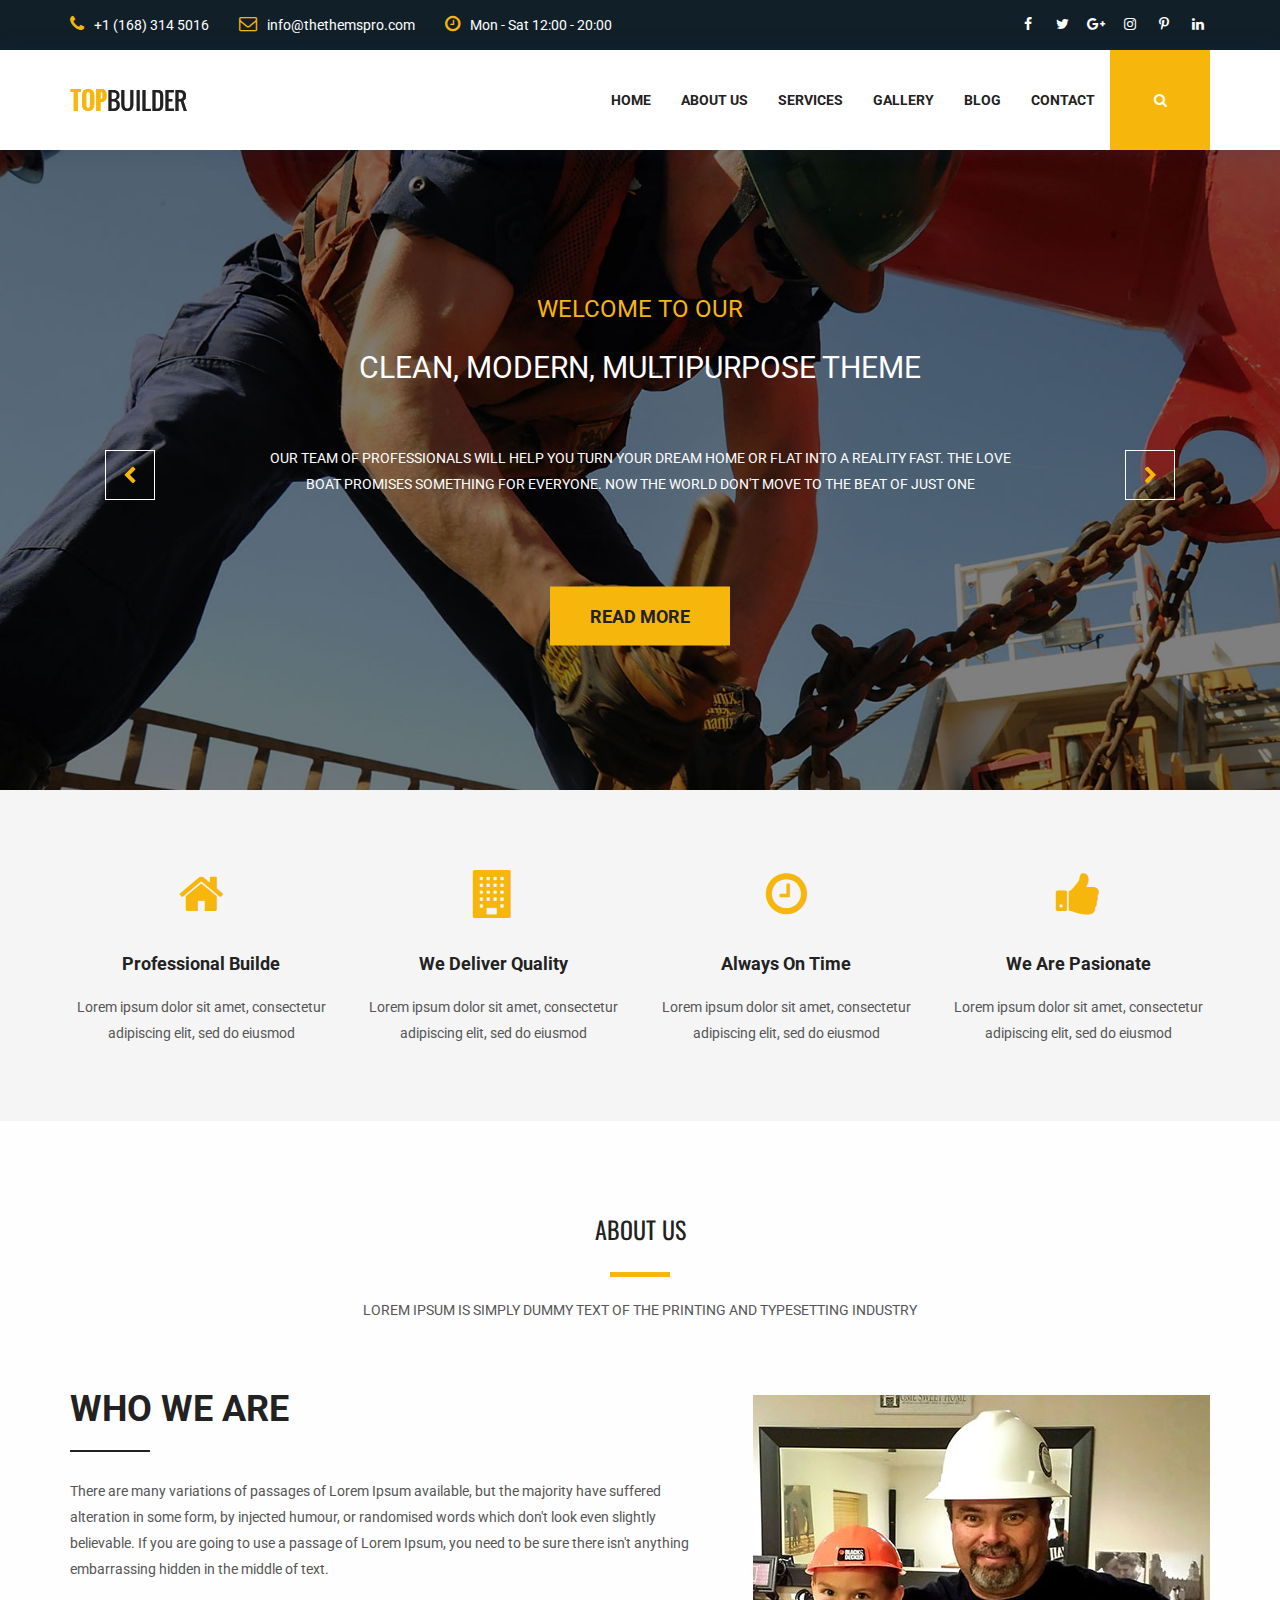
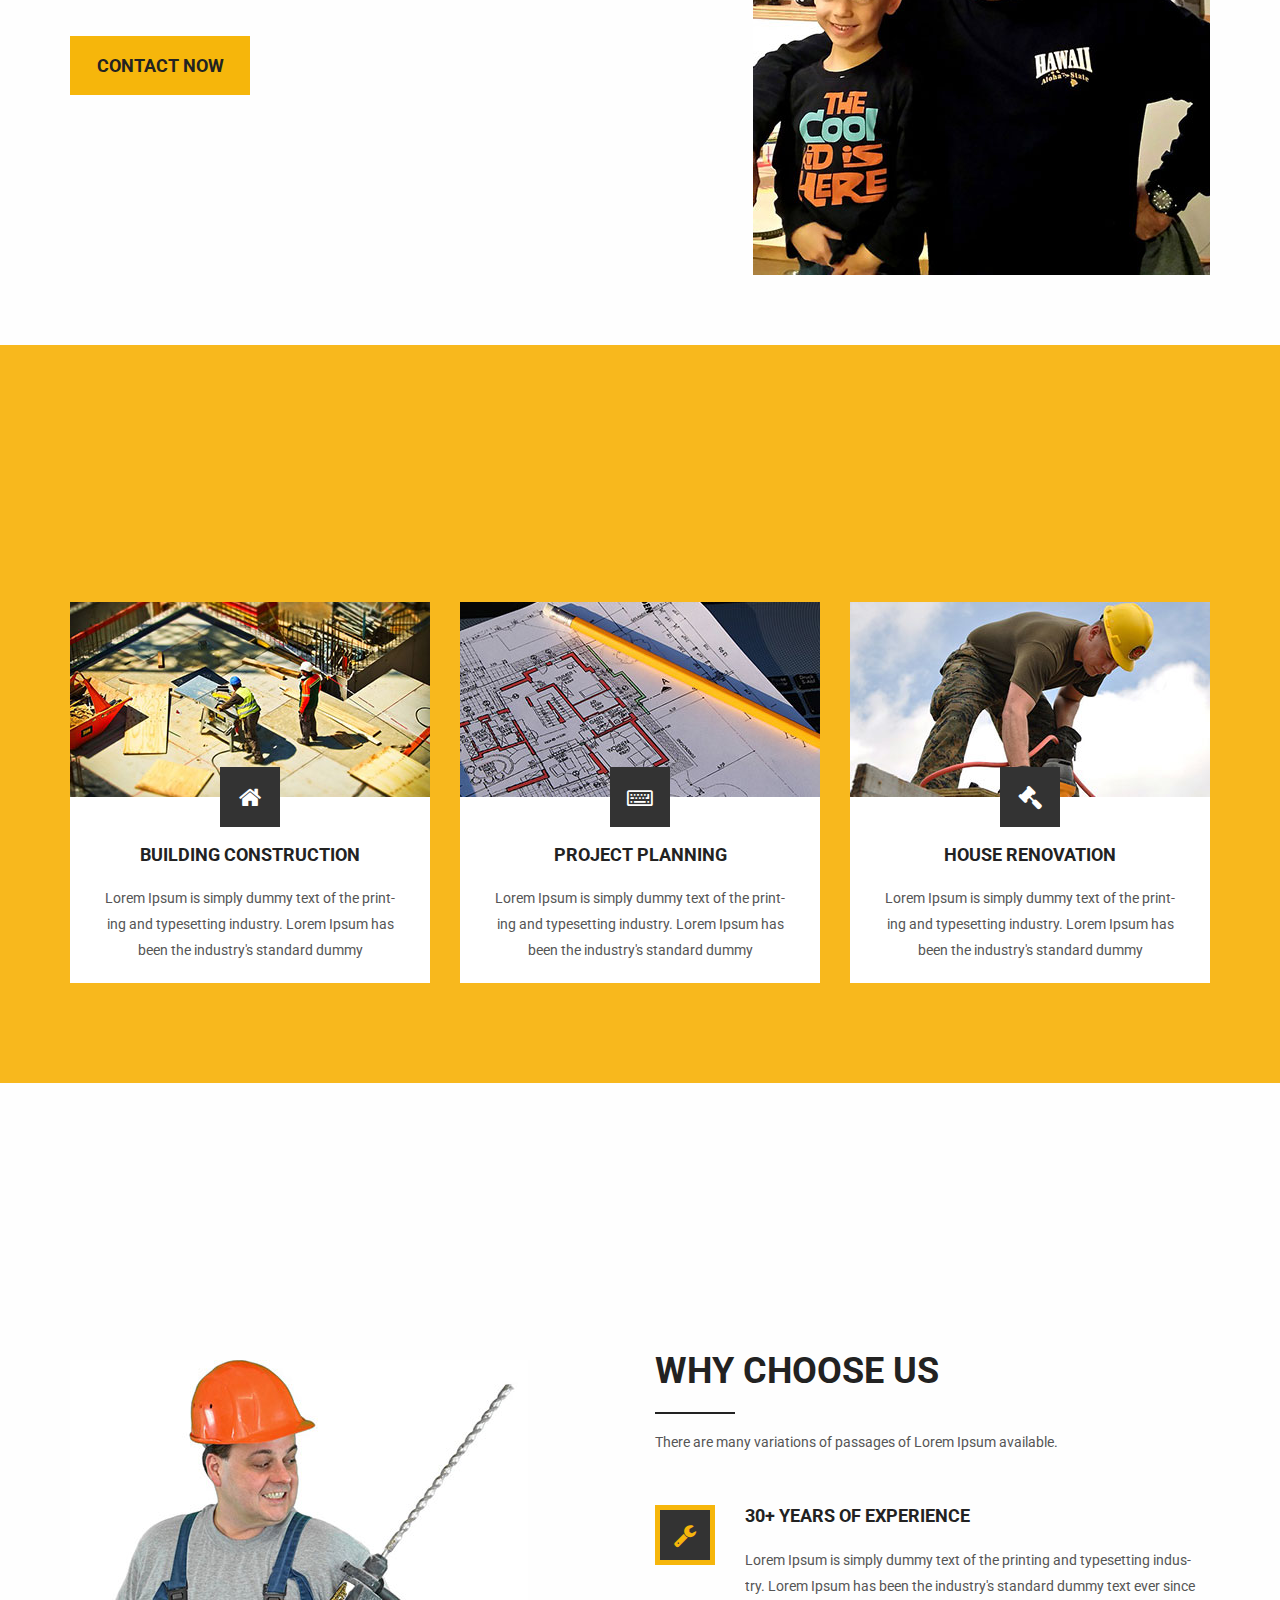
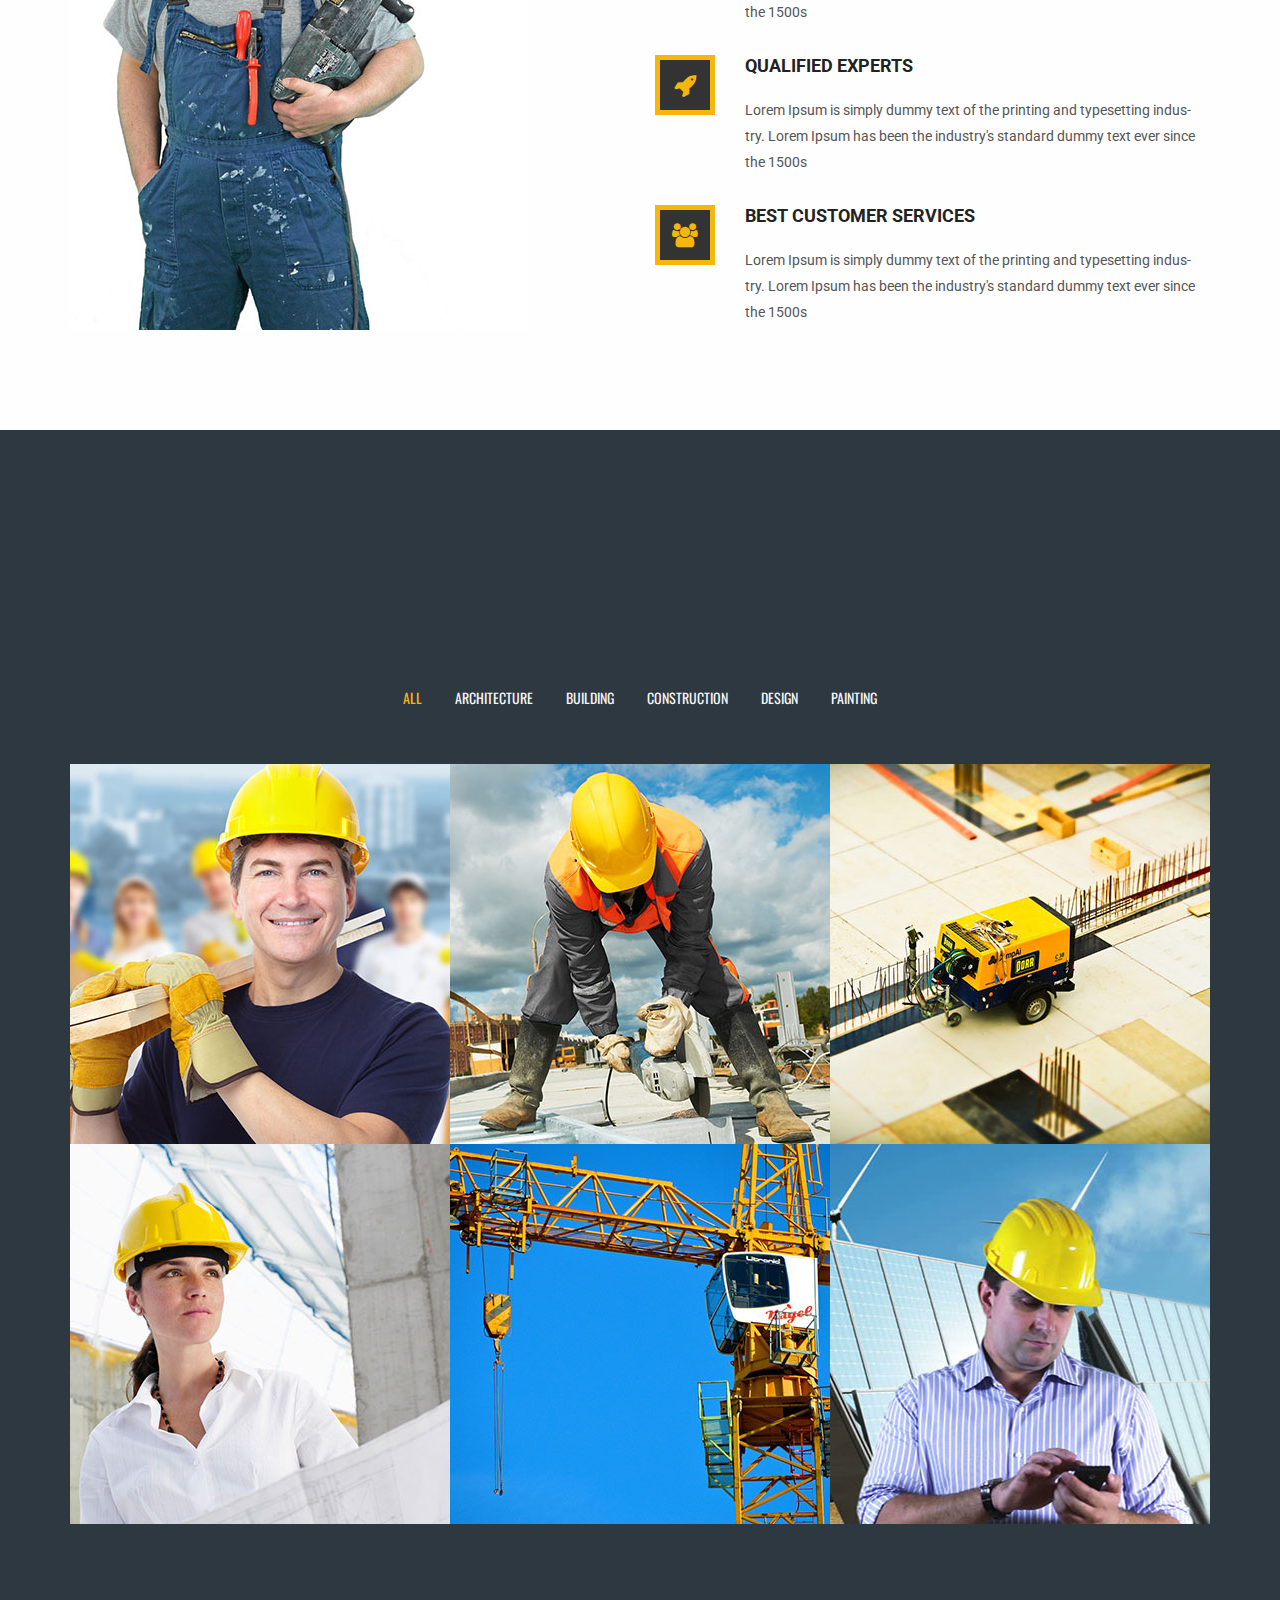
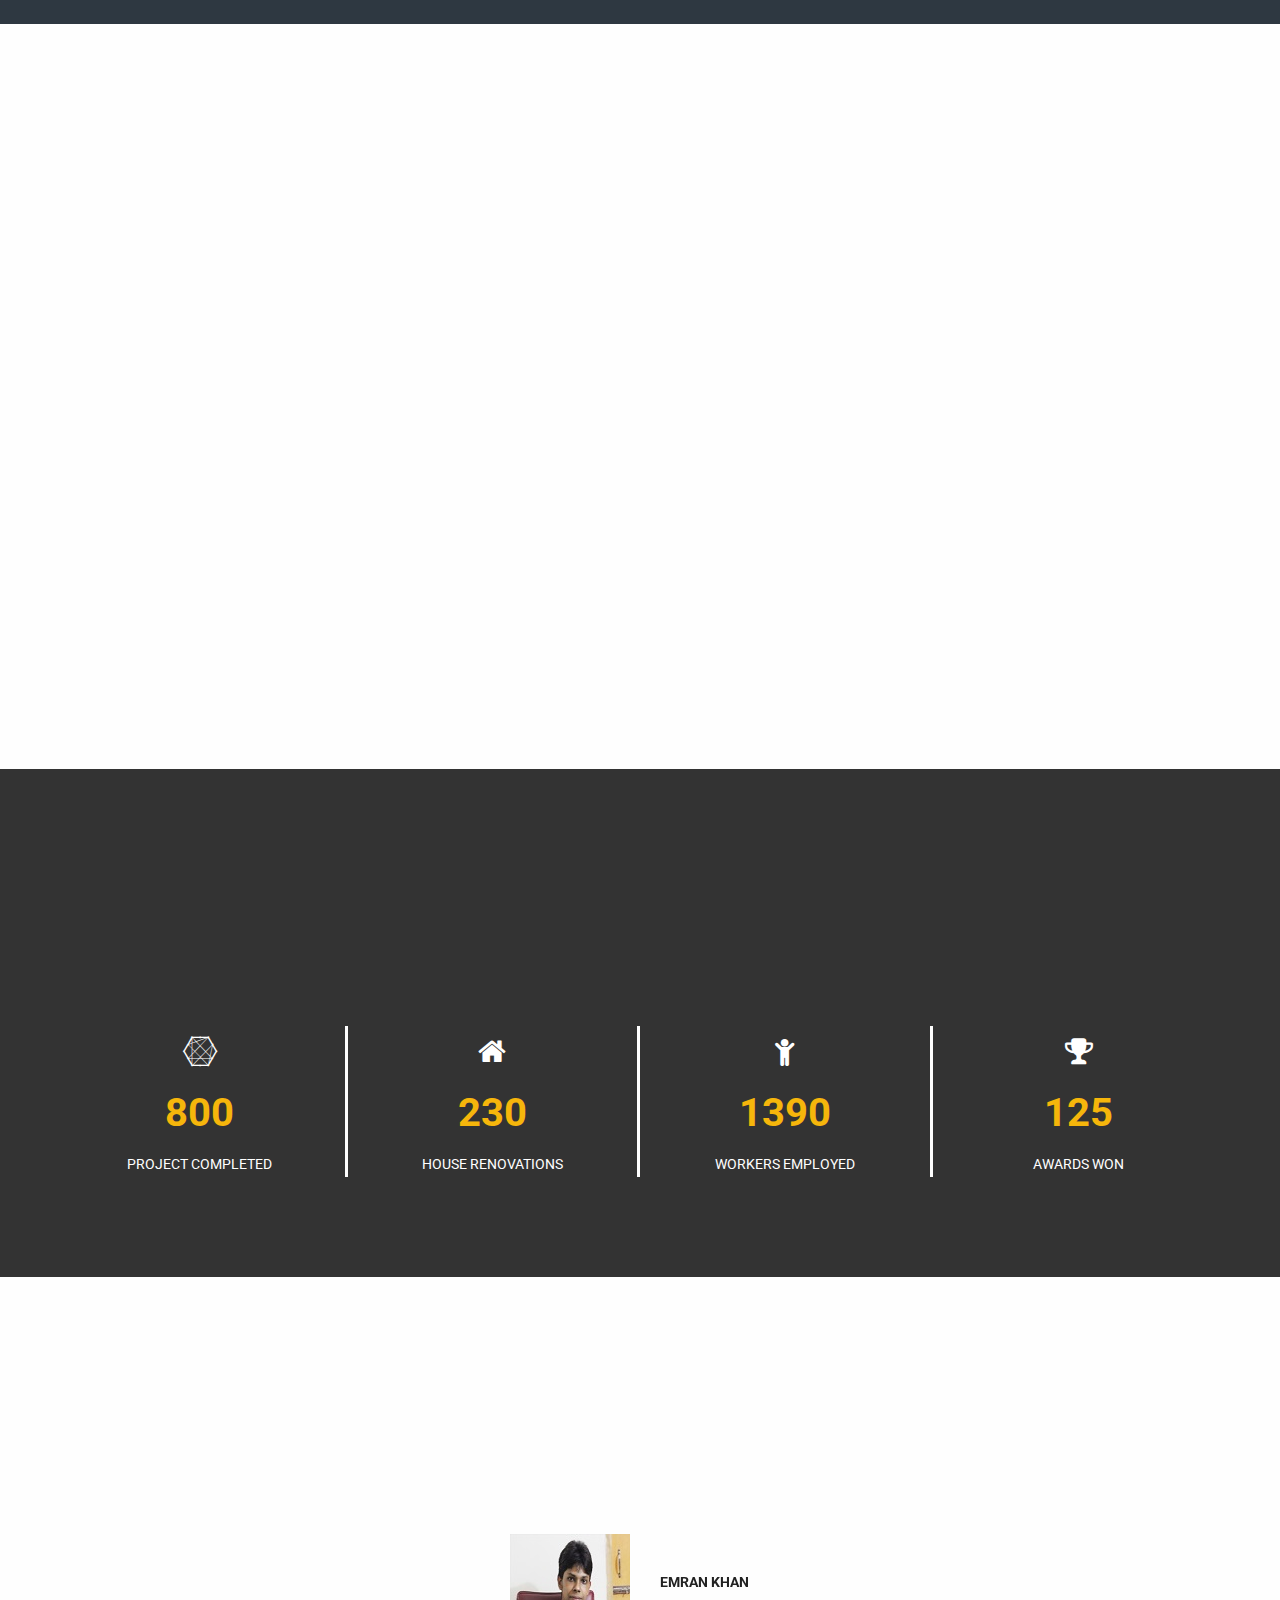
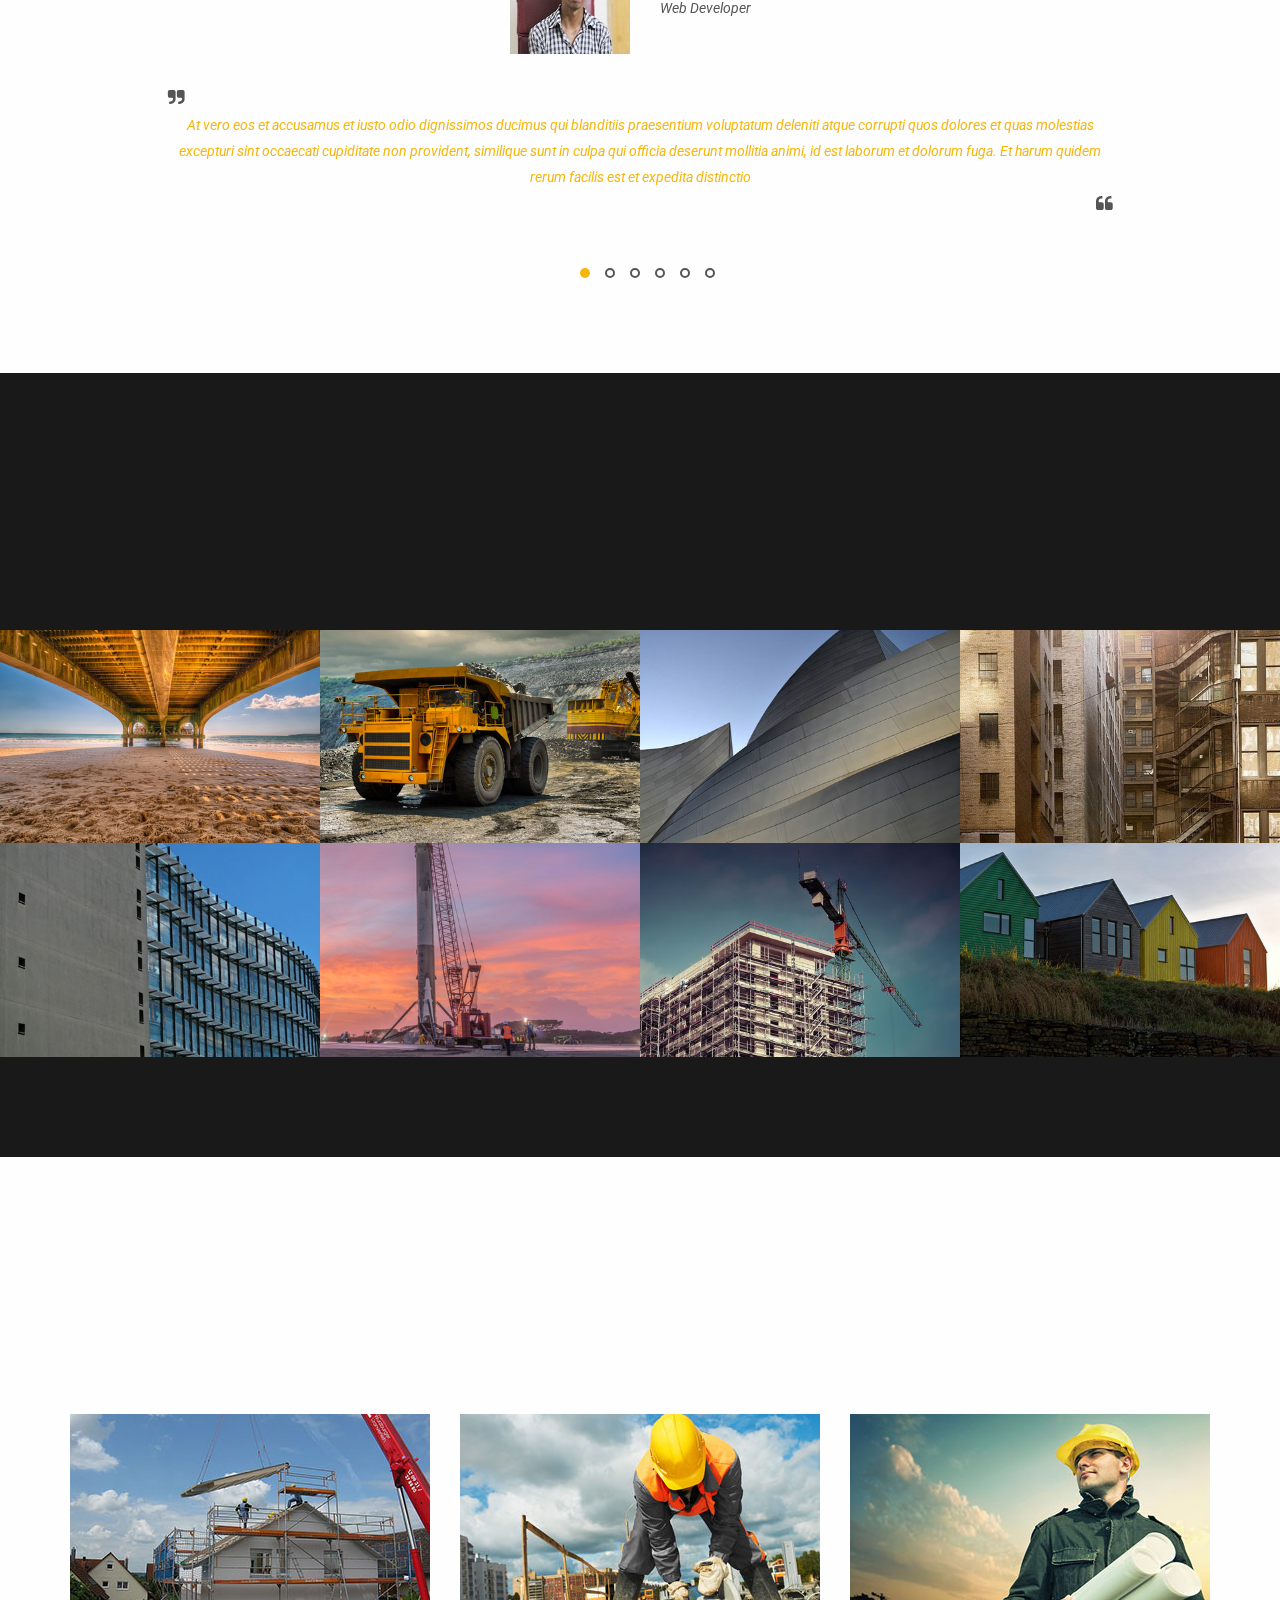
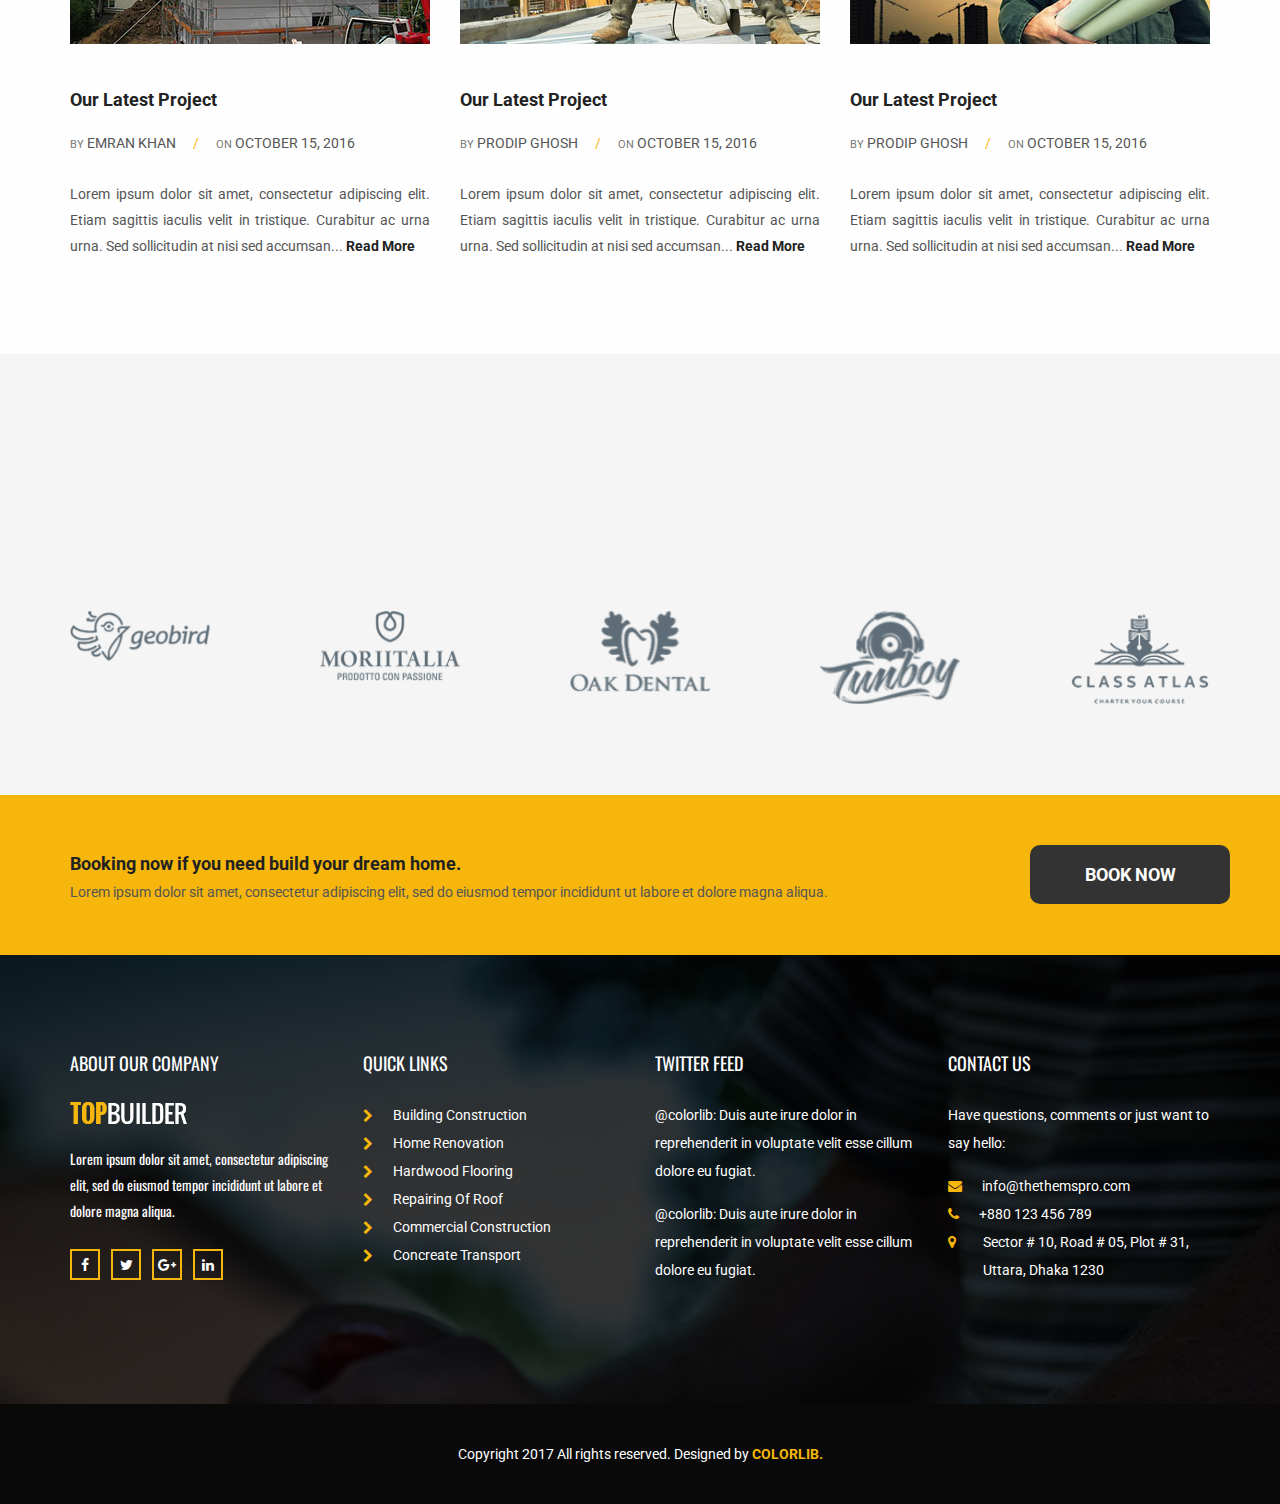
==== index.html @ 1cd8ee6e "nestore" ====
<!DOCTYPE html>
<html lang="en">
<head>
    <meta charset="utf-8">
    <meta http-equiv="X-UA-Compatible" content="IE=edge">
    <meta name="viewport" content="width=device-width, initial-scale=1">

    <title>Topbuilder Construction Template</title>

    <!-- Favicon -->
    <link rel="icon" href="images/favicon.png" type="image/x-icon" />
    <!-- Bootstrap CSS -->
    <link href="css/bootstrap.min.css" rel="stylesheet">
    <!-- Animate CSS -->
    <link href="vendors/animate/animate.css" rel="stylesheet">
    <!-- Icon CSS-->
	<link rel="stylesheet" href="vendors/font-awesome/css/font-awesome.min.css">
    <!-- Camera Slider -->
    <link rel="stylesheet" href="vendors/camera-slider/camera.css">
    <!-- Owlcarousel CSS-->
	<link rel="stylesheet" type="text/css" href="vendors/owl_carousel/owl.carousel.css" media="all">

    <!--Theme Styles CSS-->
	<link rel="stylesheet" type="text/css" href="css/style.css" media="all" />

    <!-- WARNING: Respond.js doesn't work if you view the page via file:// -->
    <!--[if lt IE 9]>
    <script src="js/html5shiv.min.js"></script>
    <script src="js/respond.min.js"></script>
    <![endif]-->
</head>
<body>
    <!-- Preloader -->
    <div class="preloader"></div>

	<!-- Top Header_Area -->
	<section class="top_header_area">
	    <div class="container">
            <ul class="nav navbar-nav top_nav">
                <li><a href="#"><i class="fa fa-phone"></i>+1 (168) 314 5016</a></li>
                <li><a href="#"><i class="fa fa-envelope-o"></i>info@thethemspro.com</a></li>
                <li><a href="#"><i class="fa fa-clock-o"></i>Mon - Sat 12:00 - 20:00</a></li>
            </ul>
            <ul class="nav navbar-nav navbar-right social_nav">
                <li><a href="#"><i class="fa fa-facebook" aria-hidden="true"></i></a></li>
                <li><a href="#"><i class="fa fa-twitter" aria-hidden="true"></i></a></li>
                <li><a href="#"><i class="fa fa-google-plus" aria-hidden="true"></i></a></li>
                <li><a href="#"><i class="fa fa-instagram" aria-hidden="true"></i></a></li>
                <li><a href="#"><i class="fa fa-pinterest-p" aria-hidden="true"></i></a></li>
                <li><a href="#"><i class="fa fa-linkedin" aria-hidden="true"></i></a></li>
            </ul>
	    </div>
	</section>
	<!-- End Top Header_Area -->

	<!-- Header_Area -->
    <nav class="navbar navbar-default header_aera" id="main_navbar">
        <div class="container">
            <!-- searchForm -->
            <div class="searchForm">
                <form action="#" class="row m0">
                    <div class="input-group">
                        <span class="input-group-addon"><i class="fa fa-search"></i></span>
                        <input type="search" name="search" class="form-control" placeholder="Type & Hit Enter">
                        <span class="input-group-addon form_hide"><i class="fa fa-times"></i></span>
                    </div>
                </form>
            </div><!-- End searchForm -->
            <!-- Brand and toggle get grouped for better mobile display -->
            <div class="col-md-2 p0">
                <div class="navbar-header">
                    <button type="button" class="navbar-toggle collapsed" data-toggle="collapse" data-target="#min_navbar">
                    <span class="sr-only">Toggle navigation</span>
                    <span class="icon-bar"></span>
                    <span class="icon-bar"></span>
                    <span class="icon-bar"></span>
                    </button>
                    <a class="navbar-brand" href="index.html"><img src="images/logo.png" alt=""></a>
                </div>
            </div>

            <!-- Collect the nav links, forms, and other content for toggling -->
            <div class="col-md-10 p0">
                <div class="collapse navbar-collapse" id="min_navbar">
                    <ul class="nav navbar-nav navbar-right">
                        <li class="dropdown submenu">
                            <a href="#" class="dropdown-toggle" data-toggle="dropdown">Home</a>
                            <ul class="dropdown-menu">
                                <li><a href="index.html">Home</a></li>
                                <li><a href="index-2.html">Home 2</a></li>
                            </ul>
                        </li>
                        <li class="dropdown submenu">
                            <a href="#" class="dropdown-toggle" data-toggle="dropdown">About Us</a>
                            <ul class="dropdown-menu other_dropdwn">
                                <li><a href="about.html">About Us</a></li>
                                <li><a href="about-2.html">About Us-2</a></li>
                            </ul>
                        </li>
                        <li class="dropdown submenu">
                            <a href="#" class="dropdown-toggle" data-toggle="dropdown">Services</a>
                            <ul class="dropdown-menu other_dropdwn">
                                <li><a href="services.html">Services</a></li>
                                <li><a href="services-2.html">Services-2</a></li>
                            </ul>
                        </li>
                        <li><a href="#">Gallery</a></li>
                        <li class="dropdown submenu">
                            <a href="#" class="dropdown-toggle" data-toggle="dropdown">Blog</a>
                            <ul class="dropdown-menu">
                                <li><a href="blog.html">Blog</a></li>
                                <li><a href="blog-2.html">Blog-2</a></li>
                            </ul>
                        </li>
                        <li><a href="contact.html">Contact</a></li>
                        <li><a href="#" class="nav_searchFrom"><i class="fa fa-search"></i></a></li>
                    </ul>
                </div><!-- /.navbar-collapse -->
            </div>
        </div><!-- /.container -->
    </nav>
	<!-- End Header_Area -->

    <!-- Slider area -->
    <section class="slider_area row m0">
        <div class="slider_inner">
            <div data-thumb="images/slider-1.jpg" data-src="images/slider-1.jpg">
                <div class="camera_caption">
                   <div class="container">
                        <h5 class=" wow fadeInUp animated">Welcome to our</h5>
                        <h3 class=" wow fadeInUp animated" data-wow-delay="0.5s">CLEAN, MODERN, MULTIPURPOSE THEME</h3>
                        <p class=" wow fadeInUp animated" data-wow-delay="0.8s">Our team of professionals will help you turn your dream home or flat into a reality fast. The Love Boat promises something for everyone. Now the world don't move to the beat of just one</p>
                        <a class=" wow fadeInUp animated" data-wow-delay="1s" href="#">Read More</a>
                   </div>
                </div>
            </div>
            <div data-thumb="images/slider-2.jpg" data-src="images/slider-2.jpg">
                <div class="camera_caption">
                   <div class="container">
                        <h5 class=" wow fadeInUp animated">Welcome to our</h5>
                        <h3 class=" wow fadeInUp animated" data-wow-delay="0.5s">CLEAN ,MODERN, MULTIPURPOSE THEME</h3>
                        <p class=" wow fadeInUp animated" data-wow-delay="0.8s">Our team of professionals will help you turn your dream home or flat into a reality fast. The Love Boat promises something for everyone. Now the world don't move to the beat of just one</p>
                        <a class=" wow fadeInUp animated" data-wow-delay="1s" href="#">Read More</a>
                   </div>
                </div>
            </div>
        </div>
    </section>
    <!-- End Slider area -->

    <!-- Professional Builde -->
    <section class="professional_builder row">
        <div class="container">
           <div class="row builder_all">
                <div class="col-md-3 col-sm-6 builder">
                    <i class="fa fa-home" aria-hidden="true"></i>
                    <h4>Professional Builde</h4>
                    <p>Lorem ipsum dolor sit amet, consectetur adipiscing elit, sed do eiusmod </p>
                </div>
                <div class="col-md-3 col-sm-6 builder">
                    <i class="fa fa-building" aria-hidden="true"></i>
                    <h4>We Deliver Quality</h4>
                    <p>Lorem ipsum dolor sit amet, consectetur adipiscing elit, sed do eiusmod </p>
                </div>
                <div class="col-md-3 col-sm-6 builder">
                    <i class="fa fa-clock-o" aria-hidden="true"></i>
                    <h4>Always On Time</h4>
                    <p>Lorem ipsum dolor sit amet, consectetur adipiscing elit, sed do eiusmod </p>
                </div>
                <div class="col-md-3 col-sm-6 builder">
                    <i class="fa fa-thumbs-up" aria-hidden="true"></i>
                    <h4>We Are Pasionate</h4>
                    <p>Lorem ipsum dolor sit amet, consectetur adipiscing elit, sed do eiusmod </p>
                </div>
           </div>
        </div>
    </section>
    <!-- End Professional Builde -->

    <!-- About Us Area -->
    <section class="about_us_area row">
        <div class="container">
            <div class="tittle wow fadeInUp">
                <h2>ABOUT US</h2>
                <h4>Lorem Ipsum is simply dummy text of the printing and typesetting industry</h4>
            </div>
            <div class="row about_row">
                <div class="who_we_area col-md-7 col-sm-6">
                    <div class="subtittle">
                        <h2>WHO WE ARE</h2>
                    </div>
                    <p>There are many variations of passages of Lorem Ipsum available, but the majority have suffered alteration in some form, by injected humour, or randomised words which don't look even slightly believable. If you are going to use a passage of Lorem Ipsum, you need to be sure there isn't anything embarrassing hidden in the middle of text.</p>
                    <a href="#" class="button_all">Contact Now</a>
                </div>
                <div class="col-md-5 col-sm-6 about_client">
                    <img src="images/about_client.jpg" alt="">
                </div>
            </div>
        </div>
    </section>
    <!-- End About Us Area -->

    <!-- What ew offer Area -->
    <section class="what_we_area row">
        <div class="container">
            <div class="tittle wow fadeInUp">
                <h2>WHAT WE OFFER</h2>
                <h4>Lorem Ipsum is simply dummy text of the printing and typesetting industry</h4>
            </div>
            <div class="row construction_iner">
                <div class="col-md-4 col-sm-6 construction">
                   <div class="cns-img">
                        <img src="images/cns-1.jpg" alt="">
                   </div>
                   <div class="cns-content">
                        <i class="fa fa-home" aria-hidden="true"></i>
                        <a href="#">BUILDING CONSTRUCTION</a>
                        <p>Lorem Ipsum is simply dummy text of the print-ing and typesetting industry. Lorem Ipsum has been the industry's standard dummy </p>
                   </div>
                </div>
                <div class="col-md-4 col-sm-6 construction">
                   <div class="cns-img">
                        <img src="images/cns-2.jpg" alt="">
                   </div>
                   <div class="cns-content">
                        <i class="fa fa-keyboard-o" aria-hidden="true"></i>
                        <a href="#">PROJECT PLANNING</a>
                        <p>Lorem Ipsum is simply dummy text of the print-ing and typesetting industry. Lorem Ipsum has been the industry's standard dummy </p>
                   </div>
                </div>
                <div class="col-md-4 col-sm-6 construction">
                   <div class="cns-img">
                        <img src="images/cns-3.jpg" alt="">
                   </div>
                   <div class="cns-content">
                        <i class="fa fa-gavel" aria-hidden="true"></i>
                        <a href="#">HOUSE RENOVATION</a>
                        <p>Lorem Ipsum is simply dummy text of the print-ing and typesetting industry. Lorem Ipsum has been the industry's standard dummy </p>
                   </div>
                </div>
            </div>
        </div>
    </section>
    <!-- End What ew offer Area -->

    <!-- Our Features Area -->
    <section class="our_feature_area">
        <div class="container">
            <div class="tittle wow fadeInUp">
                <h2>Our Features</h2>
                <h4>Lorem Ipsum is simply dummy text of the printing and typesetting industry</h4>
            </div>
            <div class="feature_row row">
                <div class="col-md-6 feature_img">
                    <img src="images/feature-man.jpg" alt="">
                </div>
                <div class="col-md-6 feature_content">
                    <div class="subtittle">
                        <h2>WHY CHOOSE US</h2>
                        <h5>There are many variations of passages of Lorem Ipsum available.</h5>
                    </div>
                    <div class="media">
                        <div class="media-left">
                            <a href="#">
                                <i class="fa fa-wrench" aria-hidden="true"></i>
                            </a>
                        </div>
                        <div class="media-body">
                            <a href="#">30+ YEARS OF EXPERIENCE</a>
                            <p>Lorem Ipsum is simply dummy text of the printing and typesetting indus-try. Lorem Ipsum has been the industry's standard dummy text ever since the 1500s</p>
                        </div>
                    </div>
                    <div class="media">
                        <div class="media-left">
                            <a href="#">
                                <i class="fa fa-rocket" aria-hidden="true"></i>
                            </a>
                        </div>
                        <div class="media-body">
                            <a href="#">QUALIFIED EXPERTS</a>
                            <p>Lorem Ipsum is simply dummy text of the printing and typesetting indus-try. Lorem Ipsum has been the industry's standard dummy text ever since the 1500s</p>
                        </div>
                    </div>
                    <div class="media">
                        <div class="media-left">
                            <a href="#">
                                <i class="fa fa-users" aria-hidden="true"></i>
                            </a>
                        </div>
                        <div class="media-body">
                            <a href="#">Best Customer Services</a>
                            <p>Lorem Ipsum is simply dummy text of the printing and typesetting indus-try. Lorem Ipsum has been the industry's standard dummy text ever since the 1500s</p>
                        </div>
                    </div>
                </div>
            </div>
        </div>
    </section>
    <!-- End Our Features Area -->

    <!-- Our Services Area -->
    <section class="our_services_area">
        <div class="container">
            <div class="tittle wow fadeInUp">
                <h2>Our Services</h2>
                <h4>Lorem Ipsum is simply dummy text of the printing and typesetting industry</h4>
            </div>
            <div class="portfolio_inner_area">
                <div class="portfolio_filter">
                    <ul>
                        <li data-filter="*" class="active"><a href=""> All</a></li>
                        <li data-filter=".photography"><a href="">ARCHITECTURE</a></li>
                        <li data-filter=".branding"><a href="">Building</a></li>
                        <li data-filter=".webdesign"><a href="">CONSTRUCTION</a></li>
                        <li data-filter=".adversting"><a href="">DESIGN</a></li>
                        <li data-filter=".painting"><a href="">Painting</a></li>
                    </ul>
                </div>
                <div class="portfolio_item">
                   <div class="grid-sizer"></div>
                    <div class="single_facilities col-xs-4 p0 painting photography adversting">
                       <div class="single_facilities_inner">
                          	<img src="images/gallery/sv-1.jpg" alt="">
                            <div class="gallery_hover">
                                <h4>Construction</h4>
                                <ul>
                                    <li><a href="#"><i class="fa fa-link" aria-hidden="true"></i></a></li>
                                    <li><a href="#"><i class="fa fa-search" aria-hidden="true"></i></a></li>
                                </ul>
                            </div>
                        </div>
                    </div>
                    <div class="single_facilities col-xs-4 p0 webdesign">
                       <div class="single_facilities_inner">
                          	<img src="images/gallery/sv-2.jpg" alt="">
                            <div class="gallery_hover">
                                <h4>Construction</h4>
                                <ul>
                                    <li><a href="#"><i class="fa fa-link" aria-hidden="true"></i></a></li>
                                    <li><a href="#"><i class="fa fa-search" aria-hidden="true"></i></a></li>
                                </ul>
                            </div>
                        </div>
                    </div>
                    <div class="single_facilities col-xs-4 painting p0 photography branding">
                       <div class="single_facilities_inner">
                          	<img src="images/gallery/sv-3.jpg" alt="">
                            <div class="gallery_hover">
                                <h4>Construction</h4>
                                <ul>
                                    <li><a href="#"><i class="fa fa-link" aria-hidden="true"></i></a></li>
                                    <li><a href="#"><i class="fa fa-search" aria-hidden="true"></i></a></li>
                                </ul>
                            </div>
                        </div>
                    </div>
                    <div class="single_facilities col-xs-4 p0 adversting webdesign adversting">
                       <div class="single_facilities_inner">
                          	<img src="images/gallery/sv-4.jpg" alt="">
                            <div class="gallery_hover">
                                <h4>Construction</h4>
                                <ul>
                                    <li><a href="#"><i class="fa fa-link" aria-hidden="true"></i></a></li>
                                    <li><a href="#"><i class="fa fa-search" aria-hidden="true"></i></a></li>
                                </ul>
                            </div>
                        </div>
                    </div>
                    <div class="single_facilities col-xs-4 p0 painting adversting branding">
                       <div class="single_facilities_inner">
                          	<img src="images/gallery/sv-5.jpg" alt="">
                            <div class="gallery_hover">
                                <h4>Construction</h4>
                                <ul>
                                    <li><a href="#"><i class="fa fa-link" aria-hidden="true"></i></a></li>
                                    <li><a href="#"><i class="fa fa-search" aria-hidden="true"></i></a></li>
                                </ul>
                            </div>
                        </div>
                    </div>
                    <div class="single_facilities col-xs-4 p0 webdesign photography magazine adversting">
                       <div class="single_facilities_inner">
                          	<img src="images/gallery/sv-6.jpg" alt="">
                            <div class="gallery_hover">
                                <h4>Construction</h4>
                                <ul>
                                    <li><a href="#"><i class="fa fa-link" aria-hidden="true"></i></a></li>
                                    <li><a href="#"><i class="fa fa-search" aria-hidden="true"></i></a></li>
                                </ul>
                            </div>
                        </div>
                    </div>
                </div>
            </div>
        </div>
    </section>
    <!-- End Our Services Area -->

    <!-- Our Team Area -->
    <section class="our_team_area">
        <div class="container">
            <div class="tittle wow fadeInUp">
                <h2>Our Team</h2>
                <h4>Lorem Ipsum is simply dummy text of the printing and typesetting industry</h4>
            </div>
            <div class="row team_row">
                <div class="col-md-3 col-sm-6 wow fadeInUp">
                   <div class="team_membar">
                        <img src="images/team/tm-1.jpg" alt="">
                        <div class="team_content">
                            <ul>
                                <li><a href="#"><i class="fa fa-facebook" aria-hidden="true"></i></a></li>
                                <li><a href="#"><i class="fa fa-twitter" aria-hidden="true"></i></a></li>
                                <li><a href="#"><i class="fa fa-linkedin" aria-hidden="true"></i></a></li>
                            </ul>
                            <a href="#" class="name">Prodip Ghosh</a>
                            <h6>Founder &amp; CEO</h6>
                        </div>
                   </div>
                </div>
                <div class="col-md-3 col-sm-6 wow fadeInUp" data-wow-delay="0.2s">
                   <div class="team_membar">
                        <img src="images/team/tm-2.jpg" alt="">
                        <div class="team_content">
                            <ul>
                                <li><a href="#"><i class="fa fa-facebook" aria-hidden="true"></i></a></li>
                                <li><a href="#"><i class="fa fa-twitter" aria-hidden="true"></i></a></li>
                                <li><a href="#"><i class="fa fa-linkedin" aria-hidden="true"></i></a></li>
                            </ul>
                            <a href="#" class="name">Emran Khan</a>
                            <h6>Web-Developer</h6>
                        </div>
                   </div>
                </div>
                <div class="col-md-3 col-sm-6 wow fadeInUp" data-wow-delay="0.3s">
                   <div class="team_membar">
                        <img src="images/team/tm-3.jpg" alt="">
                        <div class="team_content">
                            <ul>
                                <li><a href="#"><i class="fa fa-facebook" aria-hidden="true"></i></a></li>
                                <li><a href="#"><i class="fa fa-twitter" aria-hidden="true"></i></a></li>
                                <li><a href="#"><i class="fa fa-linkedin" aria-hidden="true"></i></a></li>
                            </ul>
                            <a href="#" class="name">Prodip Ghosh</a>
                            <h6>Founder &amp; CEO</h6>
                        </div>
                   </div>
                </div>
                <div class="col-md-3 col-sm-6 wow fadeInUp" data-wow-delay="0.4s">
                   <div class="team_membar">
                        <img src="images/team/tm-4.jpg" alt="">
                        <div class="team_content">
                            <ul>
                                <li><a href="#"><i class="fa fa-facebook" aria-hidden="true"></i></a></li>
                                <li><a href="#"><i class="fa fa-twitter" aria-hidden="true"></i></a></li>
                                <li><a href="#"><i class="fa fa-linkedin" aria-hidden="true"></i></a></li>
                            </ul>
                            <a href="#" class="name">Jakaria Khan</a>
                            <h6>Founder &amp; CEO</h6>
                        </div>
                   </div>
                </div>
            </div>
        </div>
    </section>
    <!-- End Our Team Area -->

    <!-- Our Achievments Area -->
    <section class="our_achievments_area" data-stellar-background-ratio="0.3">
        <div class="container">
            <div class="tittle wow fadeInUp">
                <h2>Our Achievments</h2>
                <h4>Lorem Ipsum is simply dummy text of the printing and typesetting industry</h4>
            </div>
            <div class="achievments_row row">
                <div class="col-md-3 col-sm-6 p0 completed">
                    <i class="fa fa-connectdevelop" aria-hidden="true"></i>
                    <span class="counter">800</span>
                    <h6>PROJECT COMPLETED</h6>
                </div>
                <div class="col-md-3 col-sm-6 p0 completed">
                    <i class="fa fa-home" aria-hidden="true"></i>
                    <span class="counter">230</span>
                    <h6>HOUSE RENOVATIONS</h6>
                </div>
                <div class="col-md-3 col-sm-6 p0 completed">
                    <i class="fa fa-child" aria-hidden="true"></i>
                    <span class="counter">1390</span>
                    <h6>WORKERS EMPLOYED</h6>
                </div>
                <div class="col-md-3 col-sm-6 p0 completed">
                    <i class="fa fa-trophy" aria-hidden="true"></i>
                    <span class="counter">125</span>
                    <h6>AWARDS WON</h6>
                </div>
            </div>
        </div>
    </section>
    <!-- End Our Achievments Area -->

    <!-- Our Testimonial Area -->
    <section class="testimonial_area row">
        <div class="container">
            <div class="tittle wow fadeInUp">
                <h2>Our TESTIMONIALS</h2>
                <h4>Lorem Ipsum is simply dummy text of the printing and typesetting industry</h4>
            </div>
            <div class="testimonial_carosel">
                <div class="item">
                    <div class="media">
                        <div class="media-left">
                            <a href="#">
                                <img class="media-object" src="images/testimonial-2.jpg" alt="">
                            </a>
                        </div>
                        <div class="media-body">
                            <h4 class="media-heading">Emran Khan</h4>
                            <h6>Web Developer</h6>
                        </div>
                    </div>
                    <p><i class="fa fa-quote-right" aria-hidden="true"></i>At vero eos et accusamus et iusto odio dignissimos ducimus qui blanditiis praesentium voluptatum deleniti atque corrupti quos dolores et quas molestias excepturi sint occaecati cupiditate non provident, similique sunt in culpa qui officia deserunt mollitia animi, id est laborum et dolorum fuga. Et harum quidem rerum facilis est et expedita distinctio<i class="fa fa-quote-left" aria-hidden="true"></i></p>
                </div>
                <div class="item">
                    <div class="media">
                        <div class="media-left">
                            <a href="#">
                                <img class="media-object" src="images/testimonial-3.jpg" alt="">
                            </a>
                        </div>
                        <div class="media-body">
                            <h4 class="media-heading">Emran Khan</h4>
                            <h6>Web Developer</h6>
                        </div>
                    </div>
                    <p><i class="fa fa-quote-right" aria-hidden="true"></i>At vero eos et accusamus et iusto odio dignissimos ducimus qui blanditiis praesentium voluptatum deleniti atque corrupti quos dolores et quas molestias excepturi sint occaecati cupiditate non provident, similique sunt in culpa qui officia deserunt mollitia animi, id est laborum et dolorum fuga. Et harum quidem rerum facilis est et expedita distinctio<i class="fa fa-quote-left" aria-hidden="true"></i></p>
                </div>
                <div class="item">
                    <div class="media">
                        <div class="media-left">
                            <a href="#">
                                <img class="media-object" src="images/testimonial-1.jpg" alt="">
                            </a>
                        </div>
                        <div class="media-body">
                            <h4 class="media-heading">Prodip ghosht</h4>
                            <h6>Brand Manager</h6>
                        </div>
                    </div>
                    <p><i class="fa fa-quote-right" aria-hidden="true"></i>At vero eos et accusamus et iusto odio dignissimos ducimus qui blanditiis praesentium voluptatum deleniti atque corrupti quos dolores et quas molestias excepturi sint occaecati cupiditate non provident, similique sunt in culpa qui officia deserunt mollitia animi, id est laborum et dolorum fuga. Et harum quidem rerum facilis est et expedita distinctio<i class="fa fa-quote-left" aria-hidden="true"></i></p>
                </div>
                <div class="item">
                    <div class="media">
                        <div class="media-left">
                            <a href="#">
                                <img class="media-object" src="images/testimonial-2.jpg" alt="">
                            </a>
                        </div>
                        <div class="media-body">
                            <h4 class="media-heading">Jakaria Khan</h4>
                            <h6>Brand Manager</h6>
                        </div>
                    </div>
                    <p><i class="fa fa-quote-right" aria-hidden="true"></i>At vero eos et accusamus et iusto odio dignissimos ducimus qui blanditiis praesentium voluptatum deleniti atque corrupti quos dolores et quas molestias excepturi sint occaecati cupiditate non provident, similique sunt in culpa qui officia deserunt mollitia animi, id est laborum et dolorum fuga. Et harum quidem rerum facilis est et expedita distinctio<i class="fa fa-quote-left" aria-hidden="true"></i></p>
                </div>
                <div class="item">
                    <div class="media">
                        <div class="media-left">
                            <a href="#">
                                <img class="media-object" src="images/testimonial-1.jpg" alt="">
                            </a>
                        </div>
                        <div class="media-body">
                            <h4 class="media-heading">Prodip ghosht</h4>
                            <h6>Brand Manager</h6>
                        </div>
                    </div>
                    <p><i class="fa fa-quote-right" aria-hidden="true"></i>At vero eos et accusamus et iusto odio dignissimos ducimus qui blanditiis praesentium voluptatum deleniti atque corrupti quos dolores et quas molestias excepturi sint occaecati cupiditate non provident, similique sunt in culpa qui officia deserunt mollitia animi, id est laborum et dolorum fuga. Et harum quidem rerum facilis est et expedita distinctio<i class="fa fa-quote-left" aria-hidden="true"></i></p>
                </div>
                <div class="item">
                    <div class="media">
                        <div class="media-left">
                            <a href="#">
                                <img class="media-object" src="images/testimonial-2.jpg" alt="">
                            </a>
                        </div>
                        <div class="media-body">
                            <h4 class="media-heading">Jakaria Khan</h4>
                            <h6>Brand Manager</h6>
                        </div>
                    </div>
                    <p><i class="fa fa-quote-right" aria-hidden="true"></i>At vero eos et accusamus et iusto odio dignissimos ducimus qui blanditiis praesentium voluptatum deleniti atque corrupti quos dolores et quas molestias excepturi sint occaecati cupiditate non provident, similique sunt in culpa qui officia deserunt mollitia animi, id est laborum et dolorum fuga. Et harum quidem rerum facilis est et expedita distinctio<i class="fa fa-quote-left" aria-hidden="true"></i></p>
                </div>
            </div>
        </div>
    </section>
    <!-- End Our testimonial Area -->

    <!-- Our Featured Works Area -->
    <section class="featured_works row" data-stellar-background-ratio="0.3">
        <div class="tittle wow fadeInUp">
            <h2>Our Featured Works</h2>
            <h4>Lorem Ipsum is simply dummy text of the printing and typesetting industry</h4>
        </div>
        <div class="featured_gallery">
            <div class="col-md-3 col-sm-4 col-xs-6 gallery_iner p0">
                <img src="images/gallery/gl-1.jpg" alt="">
                <div class="gallery_hover">
                    <h4>Bolt Apartments</h4>
                    <a href="#">VIEW PROJECT</a>
                </div>
            </div>
            <div class="col-md-3 col-sm-4 col-xs-6 gallery_iner p0">
                <img src="images/gallery/gl-2.jpg" alt="">
                <div class="gallery_hover">
                    <h4>Bolt Apartments</h4>
                    <a href="#">VIEW PROJECT</a>
                </div>
            </div>
            <div class="col-md-3 col-sm-4 col-xs-6 gallery_iner p0">
                <img src="images/gallery/gl-3.jpg" alt="">
                <div class="gallery_hover">
                    <h4>Bolt Apartments</h4>
                    <a href="#">VIEW PROJECT</a>
                </div>
            </div>
            <div class="col-md-3 col-sm-4 col-xs-6 gallery_iner p0">
                <img src="images/gallery/gl-4.jpg" alt="">
                <div class="gallery_hover">
                    <h4>Bolt Apartments</h4>
                    <a href="#">VIEW PROJECT</a>
                </div>
            </div>
            <div class="col-md-3 col-sm-4 col-xs-6 gallery_iner p0">
                <img src="images/gallery/gl-5.jpg" alt="">
                <div class="gallery_hover">
                    <h4>Bolt Apartments</h4>
                    <a href="#">VIEW PROJECT</a>
                </div>
            </div>
            <div class="col-md-3 col-sm-4 col-xs-6 gallery_iner p0">
                <img src="images/gallery/gl-6.jpg" alt="">
                <div class="gallery_hover">
                    <h4>Bolt Apartments</h4>
                    <a href="#">VIEW PROJECT</a>
                </div>
            </div>
            <div class="col-md-3 col-sm-4 col-xs-6 gallery_iner p0">
                <img src="images/gallery/gl-7.jpg" alt="">
                <div class="gallery_hover">
                    <h4>Bolt Apartments</h4>
                    <a href="#">VIEW PROJECT</a>
                </div>
            </div>
            <div class="col-md-3 col-sm-4 col-xs-6 gallery_iner p0">
                <img src="images/gallery/gl-8.jpg" alt="">
                <div class="gallery_hover">
                    <h4>Bolt Apartments</h4>
                    <a href="#">VIEW PROJECT</a>
                </div>
            </div>
        </div>
    </section>
    <!-- End Our Featured Works Area -->

    <!-- Our Latest Blog Area -->
    <section class="latest_blog_area">
        <div class="container">
            <div class="tittle wow fadeInUp">
                <h2>Our Latest Blog</h2>
                <h4>Lorem Ipsum is simply dummy text of the printing and typesetting industry</h4>
            </div>
            <div class="row latest_blog">
                <div class="col-md-4 col-sm-6 blog_content">
                    <img src="images/blog/lb-1.jpg" alt="">
                    <a href="#" class="blog_heading">Our Latest Project</a>
                    <h4><small>by  </small><a href="#">Emran Khan</a><span>/</span><small>ON </small> October 15, 2016</h4>
                    <p>Lorem ipsum dolor sit amet, consectetur adipiscing elit. Etiam sagittis iaculis velit in tristique. Curabitur ac urna urna. Sed sollicitudin at nisi sed accumsan... <a href="#">Read More</a></p>
                </div>
                <div class="col-md-4 col-sm-6 blog_content">
                    <img src="images/blog/lb-2.jpg" alt="">
                    <a href="#" class="blog_heading">Our Latest Project</a>
                    <h4><small>by  </small><a href="#">Prodip Ghosh</a><span>/</span><small>ON </small> October 15, 2016</h4>
                    <p>Lorem ipsum dolor sit amet, consectetur adipiscing elit. Etiam sagittis iaculis velit in tristique. Curabitur ac urna urna. Sed sollicitudin at nisi sed accumsan... <a href="#">Read More</a></p>
                </div>
                <div class="col-md-4 col-sm-6 blog_content">
                    <img src="images/blog/lb-3.jpg" alt="">
                    <a href="#" class="blog_heading">Our Latest Project</a>
                    <h4><small>by  </small><a href="#">Prodip Ghosh</a><span>/</span><small>ON </small> October 15, 2016</h4>
                    <p>Lorem ipsum dolor sit amet, consectetur adipiscing elit. Etiam sagittis iaculis velit in tristique. Curabitur ac urna urna. Sed sollicitudin at nisi sed accumsan... <a href="#">Read More</a></p>
                </div>
            </div>
        </div>
    </section>
    <!-- End Our Latest Blog Area -->

    <!-- Our Partners Area -->
    <section class="our_partners_area">
        <div class="container">
            <div class="tittle wow fadeInUp">
                <h2>Our Partners</h2>
                <h4>Lorem Ipsum is simply dummy text of the printing and typesetting industry</h4>
            </div>
            <div class="partners">
                <div class="item"><img src="images/client_logo/client_logo-1.png" alt=""></div>
                <div class="item"><img src="images/client_logo/client_logo-2.png" alt=""></div>
                <div class="item"><img src="images/client_logo/client_logo-3.png" alt=""></div>
                <div class="item"><img src="images/client_logo/client_logo-4.png" alt=""></div>
                <div class="item"><img src="images/client_logo/client_logo-5.png" alt=""></div>
            </div>
        </div>
        <div class="book_now_aera">
            <div class="container">
                <div class="row book_now">
                    <div class="col-md-10 booking_text">
                        <h4>Booking now if you need build your dream home.</h4>
                        <p>Lorem ipsum dolor sit amet, consectetur adipiscing elit, sed do eiusmod tempor incididunt ut labore et dolore magna aliqua.</p>
                    </div>
                    <div class="col-md-2 p0 book_bottun">
                        <a href="#" class="button_all">book now</a>
                    </div>
                </div>
            </div>
        </div>
    </section>
    <!-- End Our Partners Area -->

    <!-- Footer Area -->
    <footer class="footer_area">
        <div class="container">
            <div class="footer_row row">
                <div class="col-md-3 col-sm-6 footer_about">
                    <h2>ABOUT OUR COMPANY</h2>
                    <img src="images/footer-logo.png" alt="">
                    <p>Lorem ipsum dolor sit amet, consectetur adipiscing elit, sed do eiusmod tempor incididunt ut labore et dolore magna aliqua.</p>
                    <ul class="socail_icon">
                        <li><a href="#"><i class="fa fa-facebook" aria-hidden="true"></i></a></li>
                        <li><a href="#"><i class="fa fa-twitter" aria-hidden="true"></i></a></li>
                        <li><a href="#"><i class="fa fa-google-plus" aria-hidden="true"></i></a></li>
                        <li><a href="#"><i class="fa fa-linkedin" aria-hidden="true"></i></a></li>
                    </ul>
                </div>
                <div class="col-md-3 col-sm-6 footer_about quick">
                    <h2>Quick links</h2>
                    <ul class="quick_link">
                        <li><a href="#"><i class="fa fa-chevron-right"></i>Building Construction</a></li>
                        <li><a href="#"><i class="fa fa-chevron-right"></i>Home Renovation</a></li>
                        <li><a href="#"><i class="fa fa-chevron-right"></i>Hardwood Flooring</a></li>
                        <li><a href="#"><i class="fa fa-chevron-right"></i>Repairing Of Roof</a></li>
                        <li><a href="#"><i class="fa fa-chevron-right"></i>Commercial Construction</a></li>
                        <li><a href="#"><i class="fa fa-chevron-right"></i>Concreate Transport</a></li>
                    </ul>
                </div>
                <div class="col-md-3 col-sm-6 footer_about">
                    <h2>Twitter Feed</h2>
                    <a href="#" class="twitter">@colorlib: Duis aute irure dolor in reprehenderit in voluptate velit esse cillum dolore eu fugiat.</a>
                    <a href="#" class="twitter">@colorlib: Duis aute irure dolor in reprehenderit in voluptate velit esse cillum dolore eu fugiat.</a>
                </div>
                <div class="col-md-3 col-sm-6 footer_about">
                    <h2>CONTACT US</h2>
                    <address>
                        <p>Have questions, comments or just want to say hello:</p>
                        <ul class="my_address">
                            <li><a href="#"><i class="fa fa-envelope" aria-hidden="true"></i>info@thethemspro.com</a></li>
                            <li><a href="#"><i class="fa fa-phone" aria-hidden="true"></i>+880 123 456 789</a></li>
                            <li><a href="#"><i class="fa fa-map-marker" aria-hidden="true"></i><span>Sector # 10, Road # 05, Plot # 31, Uttara, Dhaka 1230 </span></a></li>
                        </ul>
                    </address>
                </div>
            </div>
        </div>
        <div class="copyright_area">
            Copyright 2017 All rights reserved. Designed by <a href="https://colorlib.com">Colorlib.</a>
        </div>
    </footer>
    <!-- End Footer Area -->

    <!-- jQuery JS -->
    <script src="js/jquery-1.12.0.min.js"></script>
    <!-- Bootstrap JS -->
    <script src="js/bootstrap.min.js"></script>
    <!-- Animate JS -->
    <script src="vendors/animate/wow.min.js"></script>
    <!-- Camera Slider -->
    <script src="vendors/camera-slider/jquery.easing.1.3.js"></script>
    <script src="vendors/camera-slider/camera.min.js"></script>
    <!-- Isotope JS -->
    <script src="vendors/isotope/imagesloaded.pkgd.min.js"></script>
    <script src="vendors/isotope/isotope.pkgd.min.js"></script>
    <!-- Progress JS -->
    <script src="vendors/Counter-Up/jquery.counterup.min.js"></script>
    <script src="vendors/Counter-Up/waypoints.min.js"></script>
    <!-- Owlcarousel JS -->
    <script src="vendors/owl_carousel/owl.carousel.min.js"></script>
    <!-- Stellar JS -->
    <script src="vendors/stellar/jquery.stellar.js"></script>
    <!-- Theme JS -->
    <script src="js/theme.js"></script>
</body>
</html>
---- vendors/camera-slider/camera.css ----
/**************************
*
*	GENERAL
*
**************************/
.camera_wrap a, .camera_wrap img, 
.camera_wrap ol, .camera_wrap ul, .camera_wrap li,
.camera_wrap table, .camera_wrap tbody, .camera_wrap tfoot, .camera_wrap thead, .camera_wrap tr, .camera_wrap th, .camera_wrap td
.camera_thumbs_wrap a, .camera_thumbs_wrap img, 
.camera_thumbs_wrap ol, .camera_thumbs_wrap ul, .camera_thumbs_wrap li,
.camera_thumbs_wrap table, .camera_thumbs_wrap tbody, .camera_thumbs_wrap tfoot, .camera_thumbs_wrap thead, .camera_thumbs_wrap tr, .camera_thumbs_wrap th, .camera_thumbs_wrap td {
	background: none;
	border: 0;
	font: inherit;
	font-size: 100%;
	margin: 0;
	padding: 0;
	vertical-align: baseline;
	list-style: none
}
.camera_wrap {
	direction: ltr;
	display: none;
	float: left;
	position: relative;
	z-index: 0;
}
.camera_wrap img {
	max-width: none!important;
}
.camera_fakehover {
	height: 100%;
	min-height: 60px;
	position: relative;
	width: 100%;
	z-index: 1;
}
.camera_wrap {
	width: 100%;
}
.camera_src {
	display: none;
}
.cameraCont, .cameraContents {
	height: 100%;
	position: relative;
	width: 100%;
	z-index: 1;
}
.cameraSlide {
	bottom: 0;
	left: 0;
	position: absolute;
	right: 0;
	top: 0;
	width: 100%;
}
.cameraContent {
	bottom: 0;
	display: none;
	left: 0;
	position: absolute;
	right: 0;
	top: 0;
	width: 100%;
}
.camera_target {
	bottom: 0;
	height: 100%;
	left: 0;
	overflow: hidden;
	position: absolute;
	right: 0;
	text-align: left;
	top: 0;
	width: 100%;
	z-index: 0;
}
.camera_overlayer {
	bottom: 0;
	height: 100%;
	left: 0;
	overflow: hidden;
	position: absolute;
	right: 0;
	top: 0;
	width: 100%;
	z-index: 0;
}
.camera_target_content {
	bottom: 0;
	left: 0;
	overflow: hidden;
	position: absolute;
	right: 0;
	top: 0;
	z-index: 2;
}
.camera_target_content .camera_link {
    background: url(images/blank.gif);
	display: block;
	height: 100%;
	text-decoration: none;
}
.camera_loader {
    background: #fff url(images/camera-loader.gif) no-repeat center;
	background: rgba(255, 255, 255, 0.9) u/images/camera-loader.gif) no-repeat center;
	border: 1px solid #ffffff;
	-webkit-border-radius: 18px;
	-moz-border-radius: 18px;
	border-radius: 18px;
	height: 36px;
	left: 50%;
	overflow: hidden;
	position: absolute;
	margin: -18px 0 0 -18px;
	top: 50%;
	width: 36px;
	z-index: 3;
}
.camera_bar {
	bottom: 0;
	left: 0;
	overflow: hidden;
	position: absolute;
	right: 0;
	top: 0;
	z-index: 3;
}
.camera_thumbs_wrap.camera_left .camera_bar, .camera_thumbs_wrap.camera_right .camera_bar {
	height: 100%;
	position: absolute;
	width: auto;
}
.camera_thumbs_wrap.camera_bottom .camera_bar, .camera_thumbs_wrap.camera_top .camera_bar {
	height: auto;
	position: absolute;
	width: 100%;
}
.camera_nav_cont {
	height: 65px;
	overflow: hidden;
	position: absolute;
	right: 9px;
	top: 15px;
	width: 120px;
	z-index: 4;
}
.camera_caption {
	bottom: 0;
	display: block;
	position: absolute;
	width: 100%;
}
.camera_caption > div {
	padding: 10px 20px;
}
.camerarelative {
	overflow: hidden;
	position: relative;
}
.imgFake {
	cursor: pointer;
}
.camera_prevThumbs {
	bottom: 4px;
	cursor: pointer;
	left: 0;
	position: absolute;
	top: 4px;
	visibility: hidden;
	width: 30px;
	z-index: 10;
}
.camera_prevThumbs div {
	background: url(images/camera_skins.png) no-repeat -160px 0;
	display: block;
	height: 40px;
	margin-top: -20px;
	position: absolute;
	top: 50%;
	width: 30px;
}
.camera_nextThumbs {
	bottom: 4px;
	cursor: pointer;
	position: absolute;
	right: 0;
	top: 4px;
	visibility: hidden;
	width: 30px;
	z-index: 10;
}
.camera_nextThumbs div {
	background: url(images/camera_skins.png) no-repeat -190px 0;
	display: block;
	height: 40px;
	margin-top: -20px;
	position: absolute;
	top: 50%;
	width: 30px;
}
.camera_command_wrap .hideNav {
	display: none;
}
.camera_command_wrap {
	left: 0;
	position: relative;
	right:0;
	z-index: 4;
}
.camera_wrap .camera_pag .camera_pag_ul {
	list-style: none;
	margin: 0;
	padding: 0;
	text-align: right;
}
.camera_wrap .camera_pag .camera_pag_ul li {
	-webkit-border-radius: 8px;
	-moz-border-radius: 8px;
	border-radius: 8px;
	cursor: pointer;
	display: inline-block;
	height: 16px;
	margin: 20px 5px;
	position: relative;
	text-align: left;
	text-indent: 9999px;
	width: 16px;
}
.camera_commands_emboss .camera_pag .camera_pag_ul li {
	-moz-box-shadow:
		0px 1px 0px rgba(255,255,255,1),
		inset 0px 1px 1px rgba(0,0,0,0.2);
	-webkit-box-shadow:
		0px 1px 0px rgba(255,255,255,1),
		inset 0px 1px 1px rgba(0,0,0,0.2);
	box-shadow:
		0px 1px 0px rgba(255,255,255,1),
		inset 0px 1px 1px rgba(0,0,0,0.2);
}
.camera_wrap .camera_pag .camera_pag_ul li > span {
	-webkit-border-radius: 5px;
	-moz-border-radius: 5px;
	border-radius: 5px;
	height: 8px;
	left: 4px;
	overflow: hidden;
	position: absolute;
	top: 4px;
	width: 8px;
}
.camera_commands_emboss .camera_pag .camera_pag_ul li:hover > span {
	-moz-box-shadow:
		0px 1px 0px rgba(255,255,255,1),
		inset 0px 1px 1px rgba(0,0,0,0.2);
	-webkit-box-shadow:
		0px 1px 0px rgba(255,255,255,1),
		inset 0px 1px 1px rgba(0,0,0,0.2);
	box-shadow:
		0px 1px 0px rgba(255,255,255,1),
		inset 0px 1px 1px rgba(0,0,0,0.2);
}
.camera_wrap .camera_pag .camera_pag_ul li.cameracurrent > span {
	-moz-box-shadow: 0;
	-webkit-box-shadow: 0;
	box-shadow: 0;
}
.camera_pag_ul li img {
	display: none;
	position: absolute;
}
.camera_pag_ul .thumb_arrow {
    border-left: 4px solid transparent;
    border-right: 4px solid transparent;
    border-top: 4px solid;
	top: 0;
	left: 50%;
	margin-left: -4px;
	position: absolute;
}
.camera_prev, .camera_next, .camera_commands {
	cursor: pointer;
	height: 40px;
	margin-top: -20px;
	position: absolute;
	top: 50%;
	width: 40px;
	z-index: 2;
}
.camera_prev {
	left: 0;
}
.camera_prev > span {
	background: url(images/camera_skins.png) no-repeat 0 0;
	display: block;
	height: 40px;
	width: 40px;
}
.camera_next {
	right: 0;
}
.camera_next > span {
	background: url(images/camera_skins.png) no-repeat -40px 0;
	display: block;
	height: 40px;
	width: 40px;
}
.camera_commands {
	right: 41px;
}
.camera_commands > .camera_play {
	background: url(images/camera_skins.png) no-repeat -80px 0;
	height: 40px;
	width: 40px;
}
.camera_commands > .camera_stop {
	background: url(images/camera_skins.png) no-repeat -120px 0;
	display: block;
	height: 40px;
	width: 40px;
}
.camera_wrap .camera_pag .camera_pag_ul li {
	-webkit-border-radius: 8px;
	-moz-border-radius: 8px;
	border-radius: 8px;
	cursor: pointer;
	display: inline-block;
	height: 16px;
	margin: 20px 5px;
	position: relative;
	text-indent: 9999px;
	width: 16px;
}
.camera_thumbs_cont {
	-webkit-border-bottom-right-radius: 4px;
	-webkit-border-bottom-left-radius: 4px;
	-moz-border-radius-bottomright: 4px;
	-moz-border-radius-bottomleft: 4px;
	border-bottom-right-radius: 4px;
	border-bottom-left-radius: 4px;
	overflow: hidden;
	position: relative;
	width: 100%;
}
.camera_commands_emboss .camera_thumbs_cont {
	-moz-box-shadow:
		0px 1px 0px rgba(255,255,255,1),
		inset 0px 1px 1px rgba(0,0,0,0.2);
	-webkit-box-shadow:
		0px 1px 0px rgba(255,255,255,1),
		inset 0px 1px 1px rgba(0,0,0,0.2);
	box-shadow:
		0px 1px 0px rgba(255,255,255,1),
		inset 0px 1px 1px rgba(0,0,0,0.2);
}
.camera_thumbs_cont > div {
	float: left;
	width: 100%;
}
.camera_thumbs_cont ul {
	overflow: hidden;
	padding: 3px 4px 8px;
	position: relative;
	text-align: center;
}
.camera_thumbs_cont ul li {
	display: inline;
	padding: 0 4px;
}
.camera_thumbs_cont ul li > img {
	border: 1px solid;
	cursor: pointer;
	margin-top: 5px;
	vertical-align:bottom;
}
.camera_clear {
	display: block;
	clear: both;
}
.showIt {
	display: none;
}
.camera_clear {
	clear: both;
	display: block;
	height: 1px;
	margin: -1px 0 25px;
	position: relative;
}
/**************************
*
*	COLORS & SKINS
*
**************************/
.pattern_1 .camera_overlayer {
	background: url(images/patterns/overlay1.png) repeat;
}
.pattern_2 .camera_overlayer {
	background: url(images/patterns/overlay2.png) repeat;
}
.pattern_3 .camera_overlayer {
	background: url(images/patterns/overlay3.png) repeat;
}
.pattern_4 .camera_overlayer {
	background: url(images/patterns/overlay4.png) repeat;
}
.pattern_5 .camera_overlayer {
	background: url(images/patterns/overlay5.png) repeat;
}
.pattern_6 .camera_overlayer {
	background: url(images/patterns/overlay6.png) repeat;
}
.pattern_7 .camera_overlayer {
	background: url(images/patterns/overlay7.png) repeat;
}
.pattern_8 .camera_overlayer {
	background: url(images/patterns/overlay8.png) repeat;
}
.pattern_9 .camera_overlayer {
	background: url(images/patterns/overlay9.png) repeat;
}
.pattern_10 .camera_overlayer {
	background: url(images/patterns/overlay10.png) repeat;
}
.camera_caption {
	color: #fff;
}
.camera_caption > div {
	background: #000;
	background: rgba(0, 0, 0, 0.8);
}
.camera_wrap .camera_pag .camera_pag_ul li {
	background: #b7b7b7;
}
.camera_wrap .camera_pag .camera_pag_ul li:hover > span {
	background: #b7b7b7;
}
.camera_wrap .camera_pag .camera_pag_ul li.cameracurrent > span {
	background: #434648;
}
.camera_pag_ul li img {
	border: 4px solid #e6e6e6;
	-moz-box-shadow: 0px 3px 6px rgba(0,0,0,.5);
	-webkit-box-shadow: 0px 3px 6px rgba(0,0,0,.5);
	box-shadow: 0px 3px 6px rgba(0,0,0,.5);
}
.camera_pag_ul .thumb_arrow {
    border-top-color: #e6e6e6;
}
.camera_prevThumbs, .camera_nextThumbs, .camera_prev, .camera_next, .camera_commands, .camera_thumbs_cont {
	background: #d8d8d8;
	background: rgba(216, 216, 216, 0.85);
}
.camera_wrap .camera_pag .camera_pag_ul li {
	background: #b7b7b7;
}
.camera_thumbs_cont ul li > img {
	border-color: 1px solid #000;
}
/*AMBER SKIN*/
.camera_amber_skin .camera_prevThumbs div {
	background-position: -160px -160px;
}
.camera_amber_skin .camera_nextThumbs div {
	background-position: -190px -160px;
}
.camera_amber_skin .camera_prev > span {
	background-position: 0 -160px;
}
.camera_amber_skin .camera_next > span {
	background-position: -40px -160px;
}
.camera_amber_skin .camera_commands > .camera_play {
	background-position: -80px -160px;
}
.camera_amber_skin .camera_commands > .camera_stop {
	background-position: -120px -160px;
}
/*ASH SKIN*/
.camera_ash_skin .camera_prevThumbs div {
	background-position: -160px -200px;
}
.camera_ash_skin .camera_nextThumbs div {
	background-position: -190px -200px;
}
.camera_ash_skin .camera_prev > span {
	background-position: 0 -200px;
}
.camera_ash_skin .camera_next > span {
	background-position: -40px -200px;
}
.camera_ash_skin .camera_commands > .camera_play {
	background-position: -80px -200px;
}
.camera_ash_skin .camera_commands > .camera_stop {
	background-position: -120px -200px;
}
/*AZURE SKIN*/
.camera_azure_skin .camera_prevThumbs div {
	background-position: -160px -240px;
}
.camera_azure_skin .camera_nextThumbs div {
	background-position: -190px -240px;
}
.camera_azure_skin .camera_prev > span {
	background-position: 0 -240px;
}
.camera_azure_skin .camera_next > span {
	background-position: -40px -240px;
}
.camera_azure_skin .camera_commands > .camera_play {
	background-position: -80px -240px;
}
.camera_azure_skin .camera_commands > .camera_stop {
	background-position: -120px -240px;
}
/*BEIGE SKIN*/
.camera_beige_skin .camera_prevThumbs div {
	background-position: -160px -120px;
}
.camera_beige_skin .camera_nextThumbs div {
	background-position: -190px -120px;
}
.camera_beige_skin .camera_prev > span {
	background-position: 0 -120px;
}
.camera_beige_skin .camera_next > span {
	background-position: -40px -120px;
}
.camera_beige_skin .camera_commands > .camera_play {
	background-position: -80px -120px;
}
.camera_beige_skin .camera_commands > .camera_stop {
	background-position: -120px -120px;
}
/*BLACK SKIN*/
.camera_black_skin .camera_prevThumbs div {
	background-position: -160px -40px;
}
.camera_black_skin .camera_nextThumbs div {
	background-position: -190px -40px;
}
.camera_black_skin .camera_prev > span {
	background-position: 0 -40px;
}
.camera_black_skin .camera_next > span {
	background-position: -40px -40px;
}
.camera_black_skin .camera_commands > .camera_play {
	background-position: -80px -40px;
}
.camera_black_skin .camera_commands > .camera_stop {
	background-position: -120px -40px;
}
/*BLUE SKIN*/
.camera_blue_skin .camera_prevThumbs div {
	background-position: -160px -280px;
}
.camera_blue_skin .camera_nextThumbs div {
	background-position: -190px -280px;
}
.camera_blue_skin .camera_prev > span {
	background-position: 0 -280px;
}
.camera_blue_skin .camera_next > span {
	background-position: -40px -280px;
}
.camera_blue_skin .camera_commands > .camera_play {
	background-position: -80px -280px;
}
.camera_blue_skin .camera_commands > .camera_stop {
	background-position: -120px -280px;
}
/*BROWN SKIN*/
.camera_brown_skin .camera_prevThumbs div {
	background-position: -160px -320px;
}
.camera_brown_skin .camera_nextThumbs div {
	background-position: -190px -320px;
}
.camera_brown_skin .camera_prev > span {
	background-position: 0 -320px;
}
.camera_brown_skin .camera_next > span {
	background-position: -40px -320px;
}
.camera_brown_skin .camera_commands > .camera_play {
	background-position: -80px -320px;
}
.camera_brown_skin .camera_commands > .camera_stop {
	background-position: -120px -320px;
}
/*BURGUNDY SKIN*/
.camera_burgundy_skin .camera_prevThumbs div {
	background-position: -160px -360px;
}
.camera_burgundy_skin .camera_nextThumbs div {
	background-position: -190px -360px;
}
.camera_burgundy_skin .camera_prev > span {
	background-position: 0 -360px;
}
.camera_burgundy_skin .camera_next > span {
	background-position: -40px -360px;
}
.camera_burgundy_skin .camera_commands > .camera_play {
	background-position: -80px -360px;
}
.camera_burgundy_skin .camera_commands > .camera_stop {
	background-position: -120px -360px;
}
/*CHARCOAL SKIN*/
.camera_charcoal_skin .camera_prevThumbs div {
	background-position: -160px -400px;
}
.camera_charcoal_skin .camera_nextThumbs div {
	background-position: -190px -400px;
}
.camera_charcoal_skin .camera_prev > span {
	background-position: 0 -400px;
}
.camera_charcoal_skin .camera_next > span {
	background-position: -40px -400px;
}
.camera_charcoal_skin .camera_commands > .camera_play {
	background-position: -80px -400px;
}
.camera_charcoal_skin .camera_commands > .camera_stop {
	background-position: -120px -400px;
}
/*CHOCOLATE SKIN*/
.camera_chocolate_skin .camera_prevThumbs div {
	background-position: -160px -440px;
}
.camera_chocolate_skin .camera_nextThumbs div {
	background-position: -190px -440px;
}
.camera_chocolate_skin .camera_prev > span {
	background-position: 0 -440px;
}
.camera_chocolate_skin .camera_next > span {
	background-position: -40px -440px;
}
.camera_chocolate_skin .camera_commands > .camera_play {
	background-position: -80px -440px;
}
.camera_chocolate_skin .camera_commands > .camera_stop {
	background-position: -120px -440px	;
}
/*COFFEE SKIN*/
.camera_coffee_skin .camera_prevThumbs div {
	background-position: -160px -480px;
}
.camera_coffee_skin .camera_nextThumbs div {
	background-position: -190px -480px;
}
.camera_coffee_skin .camera_prev > span {
	background-position: 0 -480px;
}
.camera_coffee_skin .camera_next > span {
	background-position: -40px -480px;
}
.camera_coffee_skin .camera_commands > .camera_play {
	background-position: -80px -480px;
}
.camera_coffee_skin .camera_commands > .camera_stop {
	background-position: -120px -480px	;
}
/*CYAN SKIN*/
.camera_cyan_skin .camera_prevThumbs div {
	background-position: -160px -520px;
}
.camera_cyan_skin .camera_nextThumbs div {
	background-position: -190px -520px;
}
.camera_cyan_skin .camera_prev > span {
	background-position: 0 -520px;
}
.camera_cyan_skin .camera_next > span {
	background-position: -40px -520px;
}
.camera_cyan_skin .camera_commands > .camera_play {
	background-position: -80px -520px;
}
.camera_cyan_skin .camera_commands > .camera_stop {
	background-position: -120px -520px	;
}
/*FUCHSIA SKIN*/
.camera_fuchsia_skin .camera_prevThumbs div {
	background-position: -160px -560px;
}
.camera_fuchsia_skin .camera_nextThumbs div {
	background-position: -190px -560px;
}
.camera_fuchsia_skin .camera_prev > span {
	background-position: 0 -560px;
}
.camera_fuchsia_skin .camera_next > span {
	background-position: -40px -560px;
}
.camera_fuchsia_skin .camera_commands > .camera_play {
	background-position: -80px -560px;
}
.camera_fuchsia_skin .camera_commands > .camera_stop {
	background-position: -120px -560px	;
}
/*GOLD SKIN*/
.camera_gold_skin .camera_prevThumbs div {
	background-position: -160px -600px;
}
.camera_gold_skin .camera_nextThumbs div {
	background-position: -190px -600px;
}
.camera_gold_skin .camera_prev > span {
	background-position: 0 -600px;
}
.camera_gold_skin .camera_next > span {
	background-position: -40px -600px;
}
.camera_gold_skin .camera_commands > .camera_play {
	background-position: -80px -600px;
}
.camera_gold_skin .camera_commands > .camera_stop {
	background-position: -120px -600px	;
}
/*GREEN SKIN*/
.camera_green_skin .camera_prevThumbs div {
	background-position: -160px -640px;
}
.camera_green_skin .camera_nextThumbs div {
	background-position: -190px -640px;
}
.camera_green_skin .camera_prev > span {
	background-position: 0 -640px;
}
.camera_green_skin .camera_next > span {
	background-position: -40px -640px;
}
.camera_green_skin .camera_commands > .camera_play {
	background-position: -80px -640px;
}
.camera_green_skin .camera_commands > .camera_stop {
	background-position: -120px -640px	;
}
/*GREY SKIN*/
.camera_grey_skin .camera_prevThumbs div {
	background-position: -160px -680px;
}
.camera_grey_skin .camera_nextThumbs div {
	background-position: -190px -680px;
}
.camera_grey_skin .camera_prev > span {
	background-position: 0 -680px;
}
.camera_grey_skin .camera_next > span {
	background-position: -40px -680px;
}
.camera_grey_skin .camera_commands > .camera_play {
	background-position: -80px -680px;
}
.camera_grey_skin .camera_commands > .camera_stop {
	background-position: -120px -680px	;
}
/*INDIGO SKIN*/
.camera_indigo_skin .camera_prevThumbs div {
	background-position: -160px -720px;
}
.camera_indigo_skin .camera_nextThumbs div {
	background-position: -190px -720px;
}
.camera_indigo_skin .camera_prev > span {
	background-position: 0 -720px;
}
.camera_indigo_skin .camera_next > span {
	background-position: -40px -720px;
}
.camera_indigo_skin .camera_commands > .camera_play {
	background-position: -80px -720px;
}
.camera_indigo_skin .camera_commands > .camera_stop {
	background-position: -120px -720px	;
}
/*KHAKI SKIN*/
.camera_khaki_skin .camera_prevThumbs div {
	background-position: -160px -760px;
}
.camera_khaki_skin .camera_nextThumbs div {
	background-position: -190px -760px;
}
.camera_khaki_skin .camera_prev > span {
	background-position: 0 -760px;
}
.camera_khaki_skin .camera_next > span {
	background-position: -40px -760px;
}
.camera_khaki_skin .camera_commands > .camera_play {
	background-position: -80px -760px;
}
.camera_khaki_skin .camera_commands > .camera_stop {
	background-position: -120px -760px	;
}
/*LIME SKIN*/
.camera_lime_skin .camera_prevThumbs div {
	background-position: -160px -800px;
}
.camera_lime_skin .camera_nextThumbs div {
	background-position: -190px -800px;
}
.camera_lime_skin .camera_prev > span {
	background-position: 0 -800px;
}
.camera_lime_skin .camera_next > span {
	background-position: -40px -800px;
}
.camera_lime_skin .camera_commands > .camera_play {
	background-position: -80px -800px;
}
.camera_lime_skin .camera_commands > .camera_stop {
	background-position: -120px -800px	;
}
/*MAGENTA SKIN*/
.camera_magenta_skin .camera_prevThumbs div {
	background-position: -160px -840px;
}
.camera_magenta_skin .camera_nextThumbs div {
	background-position: -190px -840px;
}
.camera_magenta_skin .camera_prev > span {
	background-position: 0 -840px;
}
.camera_magenta_skin .camera_next > span {
	background-position: -40px -840px;
}
.camera_magenta_skin .camera_commands > .camera_play {
	background-position: -80px -840px;
}
.camera_magenta_skin .camera_commands > .camera_stop {
	background-position: -120px -840px	;
}
/*MAROON SKIN*/
.camera_maroon_skin .camera_prevThumbs div {
	background-position: -160px -880px;
}
.camera_maroon_skin .camera_nextThumbs div {
	background-position: -190px -880px;
}
.camera_maroon_skin .camera_prev > span {
	background-position: 0 -880px;
}
.camera_maroon_skin .camera_next > span {
	background-position: -40px -880px;
}
.camera_maroon_skin .camera_commands > .camera_play {
	background-position: -80px -880px;
}
.camera_maroon_skin .camera_commands > .camera_stop {
	background-position: -120px -880px	;
}
/*ORANGE SKIN*/
.camera_orange_skin .camera_prevThumbs div {
	background-position: -160px -920px;
}
.camera_orange_skin .camera_nextThumbs div {
	background-position: -190px -920px;
}
.camera_orange_skin .camera_prev > span {
	background-position: 0 -920px;
}
.camera_orange_skin .camera_next > span {
	background-position: -40px -920px;
}
.camera_orange_skin .camera_commands > .camera_play {
	background-position: -80px -920px;
}
.camera_orange_skin .camera_commands > .camera_stop {
	background-position: -120px -920px	;
}
/*OLIVE SKIN*/
.camera_olive_skin .camera_prevThumbs div {
	background-position: -160px -1080px;
}
.camera_olive_skin .camera_nextThumbs div {
	background-position: -190px -1080px;
}
.camera_olive_skin .camera_prev > span {
	background-position: 0 -1080px;
}
.camera_olive_skin .camera_next > span {
	background-position: -40px -1080px;
}
.camera_olive_skin .camera_commands > .camera_play {
	background-position: -80px -1080px;
}
.camera_olive_skin .camera_commands > .camera_stop {
	background-position: -120px -1080px	;
}
/*PINK SKIN*/
.camera_pink_skin .camera_prevThumbs div {
	background-position: -160px -960px;
}
.camera_pink_skin .camera_nextThumbs div {
	background-position: -190px -960px;
}
.camera_pink_skin .camera_prev > span {
	background-position: 0 -960px;
}
.camera_pink_skin .camera_next > span {
	background-position: -40px -960px;
}
.camera_pink_skin .camera_commands > .camera_play {
	background-position: -80px -960px;
}
.camera_pink_skin .camera_commands > .camera_stop {
	background-position: -120px -960px	;
}
/*PISTACHIO SKIN*/
.camera_pistachio_skin .camera_prevThumbs div {
	background-position: -160px -1040px;
}
.camera_pistachio_skin .camera_nextThumbs div {
	background-position: -190px -1040px;
}
.camera_pistachio_skin .camera_prev > span {
	background-position: 0 -1040px;
}
.camera_pistachio_skin .camera_next > span {
	background-position: -40px -1040px;
}
.camera_pistachio_skin .camera_commands > .camera_play {
	background-position: -80px -1040px;
}
.camera_pistachio_skin .camera_commands > .camera_stop {
	background-position: -120px -1040px	;
}
/*PINK SKIN*/
.camera_pink_skin .camera_prevThumbs div {
	background-position: -160px -80px;
}
.camera_pink_skin .camera_nextThumbs div {
	background-position: -190px -80px;
}
.camera_pink_skin .camera_prev > span {
	background-position: 0 -80px;
}
.camera_pink_skin .camera_next > span {
	background-position: -40px -80px;
}
.camera_pink_skin .camera_commands > .camera_play {
	background-position: -80px -80px;
}
.camera_pink_skin .camera_commands > .camera_stop {
	background-position: -120px -80px;
}
/*RED SKIN*/
.camera_red_skin .camera_prevThumbs div {
	background-position: -160px -1000px;
}
.camera_red_skin .camera_nextThumbs div {
	background-position: -190px -1000px;
}
.camera_red_skin .camera_prev > span {
	background-position: 0 -1000px;
}
.camera_red_skin .camera_next > span {
	background-position: -40px -1000px;
}
.camera_red_skin .camera_commands > .camera_play {
	background-position: -80px -1000px;
}
.camera_red_skin .camera_commands > .camera_stop {
	background-position: -120px -1000px	;
}
/*TANGERINE SKIN*/
.camera_tangerine_skin .camera_prevThumbs div {
	background-position: -160px -1120px;
}
.camera_tangerine_skin .camera_nextThumbs div {
	background-position: -190px -1120px;
}
.camera_tangerine_skin .camera_prev > span {
	background-position: 0 -1120px;
}
.camera_tangerine_skin .camera_next > span {
	background-position: -40px -1120px;
}
.camera_tangerine_skin .camera_commands > .camera_play {
	background-position: -80px -1120px;
}
.camera_tangerine_skin .camera_commands > .camera_stop {
	background-position: -120px -1120px	;
}
/*TURQUOISE SKIN*/
.camera_turquoise_skin .camera_prevThumbs div {
	background-position: -160px -1160px;
}
.camera_turquoise_skin .camera_nextThumbs div {
	background-position: -190px -1160px;
}
.camera_turquoise_skin .camera_prev > span {
	background-position: 0 -1160px;
}
.camera_turquoise_skin .camera_next > span {
	background-position: -40px -1160px;
}
.camera_turquoise_skin .camera_commands > .camera_play {
	background-position: -80px -1160px;
}
.camera_turquoise_skin .camera_commands > .camera_stop {
	background-position: -120px -1160px	;
}
/*VIOLET SKIN*/
.camera_violet_skin .camera_prevThumbs div {
	background-position: -160px -1200px;
}
.camera_violet_skin .camera_nextThumbs div {
	background-position: -190px -1200px;
}
.camera_violet_skin .camera_prev > span {
	background-position: 0 -1200px;
}
.camera_violet_skin .camera_next > span {
	background-position: -40px -1200px;
}
.camera_violet_skin .camera_commands > .camera_play {
	background-position: -80px -1200px;
}
.camera_violet_skin .camera_commands > .camera_stop {
	background-position: -120px -1200px	;
}
/*WHITE SKIN*/
.camera_white_skin .camera_prevThumbs div {
	background-position: -160px -80px;
}
.camera_white_skin .camera_nextThumbs div {
	background-position: -190px -80px;
}
.camera_white_skin .camera_prev > span {
	background-position: 0 -80px;
}
.camera_white_skin .camera_next > span {
	background-position: -40px -80px;
}
.camera_white_skin .camera_commands > .camera_play {
	background-position: -80px -80px;
}
.camera_white_skin .camera_commands > .camera_stop {
	background-position: -120px -80px;
}
/*YELLOW SKIN*/
.camera_yellow_skin .camera_prevThumbs div {
	background-position: -160px -1240px;
}
.camera_yellow_skin .camera_nextThumbs div {
	background-position: -190px -1240px;
}
.camera_yellow_skin .camera_prev > span {
	background-position: 0 -1240px;
}
.camera_yellow_skin .camera_next > span {
	background-position: -40px -1240px;
}
.camera_yellow_skin .camera_commands > .camera_play {
	background-position: -80px -1240px;
}
.camera_yellow_skin .camera_commands > .camera_stop {
	background-position: -120px -1240px	;
}
---- css/style.css ----
/*----------------------------------------------------
@File: Default Styles
@Author: Colorlib
@URL:https://colorlib.com

This file contains the styling for the actual theme, this
is the file you need to edit to change the look of the
theme.

This files contents are outlined below.

	1. Variables
	2. Prefix
	3. header
	4. Slider
    5. Builder
    6. About
    7. Offer
    8. Feature
    9. Services
    10. Team
    11. Achievments
    12. Testimonial
    13. Gallery
    14. Blog
    15. Call
    16. Construction
    17. Min-blog
    18. 404
    19. Contact
    20. Footer
    21. Responsive


----------------------------------------------------*/
/*--------------------------------------------------*/
@import url("https://fonts.googleapis.com/css?family=Oswald:300,400,700|Roboto:300,300i,400,400i,500,500i,700,700i");
/*Color Variables*/
::selection {
  background-color: #f8b81d;
  color: #FFFFFF;
}

/* Button */
.button_all {
  font: 700 18px/59px "Roboto", sans-serif;
  width: 180px;
  text-align: center;
  background: #f6b60b;
  display: block;
  border: 0;
  color: #222222;
  text-transform: uppercase;
  position: relative;
  z-index: 2;
  padding: 0;
}
.button_all:before {
  content: "";
  position: absolute;
  z-index: -1;
  background: #222222;
  top: 0;
  bottom: 0;
  left: 0;
  display: block;
  right: 0;
  transform: scaleY(0);
  transform-origin: 50%;
  transition-property: transform;
  transition-duration: 0.3s;
  transition-timing-function: ease-out;
}
.button_all:hover, .button_all:focus {
  color: #fff !important;
}
.button_all:hover:before, .button_all:focus:before {
  transform: scaleY(1);
}

/* Section Title*/
.tittle {
  text-align: center;
  text-transform: uppercase;
}
.tittle h2 {
  font: 400 24px "Oswald", sans-serif;
  color: #222222;
  padding-top: 90px;
  position: relative;
}
.tittle h2:after {
  content: "";
  position: absolute;
  background: #f6b60b;
  height: 5px;
  width: 60px;
  left: 50%;
  transform: translateX(-50%);
  bottom: -30px;
}
.tittle h4 {
  font: 400 14px "Roboto", sans-serif;
  color: #555555;
  padding-top: 55px;
}

/* Subtittle */
.subtittle h2 {
  font: 700 36px "Roboto", sans-serif;
  color: #222222;
  text-transform: uppercase;
  position: relative;
  margin-bottom: 20px;
}
.subtittle h2:after {
  content: "";
  position: absolute;
  height: 2px;
  width: 80px;
  background: #222222;
  left: 0;
  bottom: -22px;
}
.subtittle h5 {
  font: 400 14px "Roboto", sans-serif;
  color: #555555;
  padding-top: 22px;
}

/* Preloader */
.preloader {
  position: fixed;
  left: 0px;
  top: 0px;
  width: 100%;
  height: 100%;
  z-index: 999999;
  background-color: #ffffff;
  background-position: center center;
  background-repeat: no-repeat;
  background-image: url(../images/preloader.gif);
}

/*--------------------------------------------------*/
/*Prefix Styles*/
.m0 {
  margin: 0;
}

.p0 {
  padding: 0;
}

body {
  font-family: "Roboto", sans-serif;
  /*Section Fix*/
}
body h1, body h2, body h3, body h4, body h5, body h6 {
  margin: 0;
}
body p {
  font-family: "Roboto", sans-serif;
  line-height: 26px;
  color: #555555;
  margin: 0;
}
body section.row, body header.row, body footer.row {
  margin: 0;
}

/*Ancore*/
a, .btn, button {
  outline: none;
  transition: all 300ms linear 0s;
}
a:before, a:after, .btn:before, .btn:after, button:before, button:after {
  transition: all 300ms linear 0s;
}
a:focus, a:hover, .btn:focus, .btn:hover, button:focus, button:hover {
  outline: none;
  text-decoration: none;
  transition: all 300ms linear 0s;
}

/*--------------------------------------------------*/
/* Top header */
.top_header_area {
  background: #111f29;
}
.top_header_area .top_nav li a {
  font: 400 14px/50px "Roboto", sans-serif;
  color: #fff;
  padding: 0;
  padding-left: 30px;
}
.top_header_area .top_nav li a i {
  color: #f6b60b;
  font-size: 18px;
  padding-right: 10px;
}
.top_header_area .top_nav li a:hover, .top_header_area .top_nav li a:focus {
  background-color: transparent;
  color: #f6b60b;
}
.top_header_area .top_nav li:first-child a {
  padding: 0;
}
.top_header_area .social_nav {
  margin: 0;
  padding-top: 12px;
}
.top_header_area .social_nav li a {
  font-size: 14px;
  color: #fff;
  padding: 0;
  text-align: center;
  height: 24px;
  width: 24px;
  border-radius: 50%;
  margin-left: 10px;
}
.top_header_area .social_nav li a i {
  line-height: 24px;
}
.top_header_area .social_nav li a:hover, .top_header_area .social_nav li a:focus {
  background: #f6b60b;
  color: #111f29;
}

/* End Top header */
/* Top header 2 */
.top_header_area.top_header {
  background-color: transparent;
  position: relative;
  overflow: hidden;
}
.top_header_area.top_header .right_top_header {
  background: #111f29;
  display: block;
  overflow: hidden;
  padding-left: 20px;
}
.top_header_area.top_header .right_top_header:after {
  content: "";
  position: absolute;
  right: 0;
  width: 50%;
  background: #111f29;
  height: 50px;
  z-index: -1;
}

/* End Top header 2 */
/* Header Aera */
.header_aera {
  background: #fff;
  border-radius: 0;
  border: 0;
  margin: 0;
  width: 100%;
  z-index: 9999;
  top: 0;
  box-shadow: 0px 0px 20px 0px rgba(21, 47, 95, 0.2);
}
.header_aera .searchForm {
  height: 0;
  overflow: hidden;
  transition: all 300ms linear 0s;
}
.header_aera .searchForm .input-group-addon {
  border-radius: 0;
  border: none;
  font-size: 14px;
  padding: 0 45px;
  background: #f6b60b;
  color: #fff;
  cursor: pointer;
}
.header_aera .searchForm .form-control {
  height: 79px;
  padding: 0 15px;
  border-radius: 0;
  border: none;
  color: #fff;
  background: #f6b60b;
  text-align: center;
  font: 400 16px "Roboto", sans-serif;
  box-shadow: inset 0 1px 1px rgba(0, 0, 0, 0.075), 0 0 8px rgba(102, 175, 233, 0.6);
}
.header_aera .searchForm .form-control.placeholder {
  font: 400 16px "Roboto", sans-serif;
  color: #fff;
}
.header_aera .searchForm .form-control:-moz-placeholder {
  font: 400 16px "Roboto", sans-serif;
  color: #fff;
}
.header_aera .searchForm .form-control::-webkit-input-placeholder {
  font: 400 16px "Roboto", sans-serif;
  color: #fff;
}
.header_aera .show {
  height: 80px;
  border-bottom: 1px solid transparent;
}
.header_aera .navbar-header .navbar-brand {
  padding-top: 39px;
}
.header_aera .navbar-header .navbar-brand img {
  max-width: 100%;
}
.header_aera .navbar-collapse .navbar-nav.navbar-right li a {
  font: 700 14px/100px "Roboto", sans-serif;
  color: #222222;
  text-transform: uppercase;
  padding: 0;
  padding-left: 30px;
}
.header_aera .navbar-collapse .navbar-nav.navbar-right li a:hover, .header_aera .navbar-collapse .navbar-nav.navbar-right li a:focus {
  color: #f6b60b;
}
.header_aera .navbar-collapse .navbar-nav.navbar-right li .nav_searchFrom {
  width: 100px;
  background: #f6b60b;
  color: #fff;
  padding: 0;
  text-align: center;
  margin-left: 15px;
}
.header_aera .navbar-collapse .navbar-nav.navbar-right li .nav_searchFrom:hover, .header_aera .navbar-collapse .navbar-nav.navbar-right li .nav_searchFrom:focus {
  color: #222222;
}
@media (min-width: 768px) {
  .header_aera .navbar-collapse .navbar-nav.navbar-right li.submenu .other_dropdwn {
    margin-right: -122px;
  }
}
.header_aera .navbar-collapse .navbar-nav.navbar-right li.submenu ul {
  border: none;
  box-shadow: none;
  border-radius: 0px;
  min-width: 190px;
  transition: all 500ms ease-in-out;
  background: #f6b60b;
}
@media (min-width: 768px) {
  .header_aera .navbar-collapse .navbar-nav.navbar-right li.submenu ul {
    margin-right: -150px;
    display: block;
    transform: rotateX(-90deg);
    transform-origin: top;
  }
}
.header_aera .navbar-collapse .navbar-nav.navbar-right li.submenu ul li {
  display: block;
}
.header_aera .navbar-collapse .navbar-nav.navbar-right li.submenu ul li a {
  line-height: normal;
  font: 700 14px/normal "Roboto", sans-serif;
  padding: 12px 8px;
  display: block;
}
.header_aera .navbar-collapse .navbar-nav.navbar-right li.submenu ul:before {
  content: "";
  width: 100%;
  height: 5px;
  background: #222222;
  position: absolute;
  top: 0px;
  transform: translateZ(0);
  backface-visibility: hidden;
  transform: scaleX(0);
  transform-origin: 0 50%;
  transition: all 800ms ease-in-out;
}
.header_aera .navbar-collapse .navbar-nav.navbar-right li.submenu ul:after {
  content: "";
  width: 100%;
  height: 5px;
  position: absolute;
  bottom: 0px;
  background: #222222;
  transform: translateZ(0);
  backface-visibility: hidden;
  transform: scaleX(0);
  transform-origin: 100% 50%;
  transition: all 800ms ease-in-out;
}
@media (min-width: 768px) {
  .header_aera .navbar-collapse .navbar-nav.navbar-right li:hover.submenu ul {
    transform: rotateX(0deg);
  }
  .header_aera .navbar-collapse .navbar-nav.navbar-right li:hover.submenu ul:before {
    transform: scaleX(1);
  }
  .header_aera .navbar-collapse .navbar-nav.navbar-right li:hover.submenu ul:after {
    transform: scaleX(1);
  }
}

/* End Header Aera */
/* End header area 2 */
.header_aera_tow {
  background-color: transparent;
  position: relative;
  box-shadow: none;
}
.header_aera_tow .navbar_right_fulid {
  background: #fff;
  height: 100px;
  padding-left: 20px;
  box-shadow: 0px 0px 40px 0px rgba(21, 47, 95, 0.2);
}
.header_aera_tow .navbar_right_fulid:after {
  content: "";
  position: absolute;
  right: 0;
  height: 100px;
  background: #fff;
  width: 30%;
  z-index: -1;
  box-shadow: 0px 0px 40px 0px rgba(21, 47, 95, 0.2);
}
.header_aera_tow .navbar_right_fulid ul.nav.navbar-nav.navbar-right {
  margin-right: 0;
}

.navbar-default .navbar-nav > .open > a, .navbar-default .navbar-nav > .open > a:focus, .navbar-default .navbar-nav > .open > a:hover {
  background-color: transparent;
}

/* header area 2 */
/*--------------------------------------------------*/
/* slider_area */
.slider_area .slider_inner .camera_caption {
  height: 100%;
}
.slider_area .slider_inner .camera_caption div {
  background: transparent;
  position: absolute;
  width: 100%;
  text-align: center;
  z-index: 1;
  top: 50%;
  transform: translateY(-50%);
  text-transform: uppercase;
  text-shadow: none;
  left: 0;
}
.slider_area .slider_inner .camera_caption div h5 {
  color: #f6b60b;
  font: 400 24px "Roboto", sans-serif;
}
.slider_area .slider_inner .camera_caption div h3 {
  color: #fff;
  font: 400 30px "Roboto", sans-serif;
  padding-top: 27px;
}
.slider_area .slider_inner .camera_caption div p {
  padding-top: 60px;
  color: #fff;
  font: 400 14px/26px "Roboto", sans-serif;
  max-width: 750px;
  margin: 0 auto;
  padding-bottom: 90px;
}
.slider_area .slider_inner .camera_caption div a {
  font: 700 18px/59px "Roboto", sans-serif;
  width: 180px;
  text-align: center;
  background: #f6b60b;
  display: block;
  text-shadow: none;
  margin: 0 auto;
  outline: none !important;
  box-shadow: none;
  border: 0;
  color: #222222;
  position: relative;
  z-index: 2;
  padding: 0;
}
.slider_area .slider_inner .camera_caption div a:before {
  content: "";
  position: absolute;
  z-index: -1;
  background: #fff;
  top: 0;
  bottom: 0;
  left: 0;
  display: block;
  right: 0;
  transform: scaleY(0);
  transform-origin: 50%;
  transition-property: transform;
  transition-duration: 0.3s;
  transition-timing-function: ease-out;
}
.slider_area .slider_inner .camera_caption div a:hover:before, .slider_area .slider_inner .camera_caption div a:focus:before {
  transform: scaleY(1);
}
.slider_area .slider_inner .camera_prev, .slider_area .slider_inner .camera_next {
  opacity: 1 !important;
  background-color: transparent;
}
.slider_area .slider_inner .camera_prev span, .slider_area .slider_inner .camera_next span {
  display: none;
}
.slider_area .slider_inner .camera_prev {
  position: relative;
}
.slider_area .slider_inner .camera_prev:after {
  content: "";
  position: absolute;
  top: -20px;
  background: url("../vendors/camera-slider/images/prev.png") no-repeat;
  left: 382px;
  height: 50px;
  width: 50px;
}
.slider_area .slider_inner .camera_next:after {
  content: "";
  position: absolute !important;
  top: 0;
  background: url("../vendors/camera-slider/images/next.png") no-repeat;
  right: 382px;
  height: 50px;
  width: 50px;
}
.slider_area .slider_inner .camera_fakehover {
  top: 20px;
}

/* End slider_area */
/* slider_area_tow */
.slider_area_tow .slider_inner .camera_caption div .container {
  width: 1170px !important;
  text-align: left;
  position: relative;
  top: 250px;
}
.slider_area_tow .slider_inner .camera_caption div .container p {
  margin: 0;
}
.slider_area_tow .slider_inner .camera_caption div .container a {
  margin: 0;
}
.slider_area_tow .slider_inner .camera_prev:after {
  left: 230px;
}
.slider_area_tow .slider_inner .camera_next:after {
  right: 230px;
}

/* End slider_area_tow */
/* Banner Area */
.banner_area {
  background: url("../images/banner-bg.jpg") no-repeat fixed;
  background-position: center;
  text-align: center;
  position: relative;
  z-index: 1;
  padding-bottom: 70px;
}
.banner_area:after {
  content: "";
  position: absolute;
  top: 0;
  background-color: rgba(0, 0, 0, 0.8);
  left: 0;
  right: 0;
  bottom: 0;
  display: block;
  z-index: -1;
}
.banner_area h2 {
  color: #fff;
  font: 400 40px "Oswald", sans-serif;
  text-transform: uppercase;
  padding-top: 85px;
}
.banner_area .breadcrumb {
  background-color: transparent;
  padding-top: 15px;
}
.banner_area .breadcrumb li a {
  font: 400 14px "Roboto", sans-serif;
  color: #fefefe;
}
.banner_area .breadcrumb li a.active {
  color: #f6b60b;
}

/* End Banner Area */
/*--------------------------------------------------*/
.professional_builder {
  background: #f5f5f5;
  padding-top: 80px;
  padding-bottom: 50px;
}
.professional_builder .builder_all .builder {
  text-align: center;
  padding-bottom: 25px;
}
.professional_builder .builder_all .builder i {
  font-size: 48px;
  color: #f6b60b;
  padding-bottom: 35px;
}
.professional_builder .builder_all .builder h4 {
  font: 700 18px "Roboto", sans-serif;
  color: #222222;
  padding-bottom: 20px;
}
.professional_builder .builder_all .builder p {
  font: 400 14px/26px "Roboto", sans-serif;
  color: #555555;
}

/*--------------------------------------------------*/
/* about_us_area */
.about_us_area {
  background: #fefefe;
}
.about_us_area .about_row {
  padding-top: 70px;
  padding-bottom: 70px;
}
.about_us_area .about_row p {
  font: 400 14px/26px "Roboto", sans-serif;
  color: #555555;
  padding-top: 28px;
  padding-bottom: 54px;
}
.about_us_area .about_row .about_client {
  padding-top: 7px;
}
.about_us_area .about_row .about_client img {
  max-width: 100%;
}
.about_us_area .about_row .our_skill_inner .single_skill h3 {
  font: 700 18px "Roboto", sans-serif;
  color: #222222;
  padding-bottom: 8px;
}
.about_us_area .about_row .our_skill_inner .single_skill .progress {
  background: #f5f5f5;
  box-shadow: none;
  height: 8px;
  width: 100%;
  overflow: visible;
  border-radius: 0;
  position: relative;
  margin-bottom: 40px;
}
.about_us_area .about_row .our_skill_inner .single_skill .progress .progress-bar {
  background: #f6b60b;
  box-shadow: none;
}
.about_us_area .about_row .our_skill_inner .single_skill .progress .progress-bar .progress_parcent {
  font: 700 18px "Roboto", sans-serif;
  color: #222222;
  position: absolute;
  right: 0;
  top: -30px;
}
.about_us_area .about_us2_pages {
  padding-top: 90px;
}

/* End about_us_area */
/*--------------------------------------------------*/
.what_we_area {
  background: #f8b81d;
}
.what_we_area .tittle h2:after {
  background: #fff;
}
.what_we_area .tittle h4 {
  color: #333;
}
.what_we_area .construction_iner {
  padding-top: 60px;
  padding-bottom: 70px;
}
.what_we_area .construction_iner .construction {
  text-align: center;
  padding-bottom: 30px;
  cursor: move;
}
.what_we_area .construction_iner .construction .cns-img {
  z-index: 2;
}
.what_we_area .construction_iner .construction .cns-img img {
  max-width: 100%;
}
.what_we_area .construction_iner .construction .cns-content {
  background: #fff;
  padding: 0 30px;
  padding-bottom: 20px;
  margin-top: -30px;
}
.what_we_area .construction_iner .construction .cns-content i {
  color: #fff;
  font-size: 24px;
  background: #333333;
  line-height: 60px;
  width: 60px;
  display: block;
  margin: 0 auto;
  z-index: 1;
  transition: all 300ms linear 0s;
  position: relative;
}
.what_we_area .construction_iner .construction .cns-content a {
  font: 700 18px "Roboto", sans-serif;
  text-transform: uppercase;
  color: #222222;
  padding-top: 17px;
  display: block;
}
.what_we_area .construction_iner .construction .cns-content p {
  font: 400 14px/26px "Roboto", sans-serif;
  color: #555555;
  padding-top: 20px;
}
.what_we_area .construction_iner .construction:hover a, .what_we_area .construction_iner .construction:focus a {
  color: #f6b60b;
}
.what_we_area .construction_iner .construction:hover i, .what_we_area .construction_iner .construction:focus i {
  font-size: 35px;
}

/*--------------------------------------------------*/
.our_feature_area {
  padding-bottom: 90px;
  background: #fefefe;
}
.our_feature_area .feature_row {
  padding-top: 70px;
}
.our_feature_area .feature_row .feature_img {
  padding-top: 10px;
}
.our_feature_area .feature_row .feature_img img {
  max-width: 100%;
}
.our_feature_area .feature_row .feature_content .subtittle {
  padding-bottom: 40px;
}
.our_feature_area .feature_row .feature_content .media {
  padding-bottom: 15px;
}
.our_feature_area .feature_row .feature_content .media .media-left {
  padding-right: 30px;
}
.our_feature_area .feature_row .feature_content .media .media-left a i {
  font-size: 24px;
  color: #f6b60b;
  line-height: 50px;
  width: 60px;
  text-align: center;
  background: #333333;
  border: 5px solid #f6b60b;
}
.our_feature_area .feature_row .feature_content .media .media-body a {
  font: 700 18px "Roboto", sans-serif;
  color: #222222;
  text-transform: uppercase;
}
.our_feature_area .feature_row .feature_content .media .media-body a:hover, .our_feature_area .feature_row .feature_content .media .media-body a:focus {
  color: #f6b60b;
}
.our_feature_area .feature_row .feature_content .media .media-body p {
  font: 400 14px/26px "Roboto", sans-serif;
  color: #555555;
  padding-top: 20px;
}

/*--------------------------------------------------*/
/* our_services_area */
.our_services_area {
  background: #2e3841;
  padding-bottom: 100px;
}
.our_services_area .tittle h2 {
  color: #fff;
}
.our_services_area .tittle h4 {
  color: #fefefe;
}
.our_services_area .portfolio_inner_area {
  padding-top: 60px;
}
.our_services_area .portfolio_inner_area .portfolio_filter {
  padding-bottom: 55px;
}
.our_services_area .portfolio_inner_area .portfolio_filter ul {
  text-align: center;
  margin: 0;
  padding: 0;
}
.our_services_area .portfolio_inner_area .portfolio_filter ul li {
  list-style: none;
  display: inline-block;
  padding-left: 30px;
}
.our_services_area .portfolio_inner_area .portfolio_filter ul li:first-child {
  padding: 0;
}
.our_services_area .portfolio_inner_area .portfolio_filter ul li a {
  font: 400 14px "Oswald", sans-serif;
  text-transform: uppercase;
  color: #f5f5f5;
}
.our_services_area .portfolio_inner_area .portfolio_filter ul li:hover a, .our_services_area .portfolio_inner_area .portfolio_filter ul li:focus a, .our_services_area .portfolio_inner_area .portfolio_filter ul li.active a {
  color: #f6b60b;
}
.our_services_area .portfolio_inner_area .portfolio_item .single_facilities .single_facilities_inner {
  position: relative;
}
.our_services_area .portfolio_inner_area .portfolio_item .single_facilities .single_facilities_inner img {
  max-width: 100%;
}
.our_services_area .portfolio_inner_area .portfolio_item .single_facilities .single_facilities_inner .gallery_hover {
  background-color: rgba(248, 184, 29, 0.851);
  position: absolute;
  top: 20px;
  left: 20px;
  right: 20px;
  bottom: 20px;
  overflow: hidden;
  display: block;
  text-align: center;
  padding-top: calc(50% - 70px);
  cursor: pointer;
  opacity: 0;
  transition: all 300ms linear 0s;
}
.our_services_area .portfolio_inner_area .portfolio_item .single_facilities .single_facilities_inner .gallery_hover h4 {
  color: #fff;
  font: 700 14px "Roboto", sans-serif;
  padding-bottom: 30px;
  text-transform: uppercase;
  position: relative;
  left: -65%;
  transition: all 300ms linear 0s;
}
.our_services_area .portfolio_inner_area .portfolio_item .single_facilities .single_facilities_inner .gallery_hover ul {
  padding: 0;
  margin: 0;
  position: relative;
  right: -67%;
  transition: all 300ms linear 0s;
}
.our_services_area .portfolio_inner_area .portfolio_item .single_facilities .single_facilities_inner .gallery_hover ul li {
  list-style: none;
  display: inline-block;
  padding-left: 17px;
}
.our_services_area .portfolio_inner_area .portfolio_item .single_facilities .single_facilities_inner .gallery_hover ul li:first-child {
  padding: 0;
}
.our_services_area .portfolio_inner_area .portfolio_item .single_facilities .single_facilities_inner .gallery_hover ul li a {
  font-size: 14px;
  color: #fff;
  line-height: 45px;
  width: 45px;
  border-radius: 50%;
  border: 1px solid #fff;
  display: block;
}
.our_services_area .portfolio_inner_area .portfolio_item .single_facilities .single_facilities_inner .gallery_hover ul li a:hover, .our_services_area .portfolio_inner_area .portfolio_item .single_facilities .single_facilities_inner .gallery_hover ul li a:focus {
  color: #f6b60b;
  background: #fff;
}
.our_services_area .portfolio_inner_area .portfolio_item .single_facilities .single_facilities_inner:hover .gallery_hover, .our_services_area .portfolio_inner_area .portfolio_item .single_facilities .single_facilities_inner:focus .gallery_hover {
  opacity: 1;
}
.our_services_area .portfolio_inner_area .portfolio_item .single_facilities .single_facilities_inner:hover .gallery_hover h4, .our_services_area .portfolio_inner_area .portfolio_item .single_facilities .single_facilities_inner:focus .gallery_hover h4 {
  left: 0;
}
.our_services_area .portfolio_inner_area .portfolio_item .single_facilities .single_facilities_inner:hover .gallery_hover ul, .our_services_area .portfolio_inner_area .portfolio_item .single_facilities .single_facilities_inner:focus .gallery_hover ul {
  right: 0;
}

/* grid-sizer css */
.grid-sizer {
  width: 33.33333333%;
}

/* End our_services_area */
/* our_services_tow */
.our_services_tow {
  background: #f5f5f5;
  padding-bottom: 100px;
  overflow: hidden;
  display: block;
}
.our_services_tow .architecture_area {
  padding-top: 60px;
}
.our_services_tow .architecture_area .portfolio_filter_2 {
  border: 1px solid #dfe3e4;
  display: block;
  overflow: hidden;
}
.our_services_tow .architecture_area .portfolio_filter_2 ul {
  padding: 0;
}
.our_services_tow .architecture_area .portfolio_filter_2 ul li {
  float: left;
  list-style: none;
  width: 20%;
  text-align: center;
  transition: all 300ms linear 0s;
  border-right: 1px solid #dfe3e4;
  height: 150px;
}
.our_services_tow .architecture_area .portfolio_filter_2 ul li:last-child {
  border-right: 0;
}
.our_services_tow .architecture_area .portfolio_filter_2 ul li a {
  font: 400 18px "Roboto", sans-serif;
  color: #222222;
  display: block;
  padding-top: 40px;
  padding-bottom: 35px;
}
.our_services_tow .architecture_area .portfolio_filter_2 ul li a i {
  font-size: 36px;
  display: block;
  padding-bottom: 10px;
}
.our_services_tow .architecture_area .portfolio_filter_2 ul li:hover, .our_services_tow .architecture_area .portfolio_filter_2 ul li:focus, .our_services_tow .architecture_area .portfolio_filter_2 ul li.active {
  border-bottom: 5px solid #f6b60b;
}
.our_services_tow .architecture_area .portfolio_filter_2 ul li:hover a, .our_services_tow .architecture_area .portfolio_filter_2 ul li:focus a, .our_services_tow .architecture_area .portfolio_filter_2 ul li.active a {
  color: #f6b60b;
}
.our_services_tow .architecture_area .portfolio_2 {
  padding-top: 90px;
}
.our_services_tow .architecture_area .portfolio_2 .single_facilities img {
  max-width: 100%;
}
.our_services_tow .architecture_area .portfolio_2 .single_facilities .who_we_area .subtittle {
  padding-bottom: 30px;
}
.our_services_tow .architecture_area .portfolio_2 .single_facilities .who_we_area .subtittle h2:after {
  background: #f6b60b;
}
.our_services_tow .architecture_area .portfolio_2 .single_facilities .who_we_area p {
  font: 400 14px/26px "Roboto", sans-serif;
  color: #555555;
  padding-bottom: 30px;
}
.our_services_tow .architecture_area .portfolio_2 .single_facilities .who_we_area a {
  margin-top: 20px;
}
.our_services_tow .services_pages {
  padding-top: 0;
}

.grid-sizer-2 {
  width: 41.66666667%;
}

/* our_services_tow */
/*--------------------------------------------------*/
.our_team_area {
  padding-bottom: 70px;
  background: #fefefe;
}
.our_team_area .team_row {
  padding-top: 70px;
}
.our_team_area .team_row .team_membar {
  height: 378px;
  display: block;
  overflow: hidden;
  position: relative;
  margin-bottom: 30px;
}
.our_team_area .team_row .team_membar img {
  max-width: 100%;
}
.our_team_area .team_row .team_membar .team_content {
  background: #f6b60b;
  text-align: center;
  padding-top: 20px;
  padding-bottom: 30px;
  position: absolute;
  bottom: 0;
  left: 0;
  right: 0;
  display: block;
}
.our_team_area .team_row .team_membar .team_content ul {
  padding: 0;
  margin: 0;
  height: 0px;
  overflow: hidden;
  transition: all 300ms linear 0s;
}
.our_team_area .team_row .team_membar .team_content ul li {
  list-style: none;
  padding-left: 20px;
  display: inline-block;
}
.our_team_area .team_row .team_membar .team_content ul li:first-child {
  padding: 0;
}
.our_team_area .team_row .team_membar .team_content ul li a {
  font-size: 14px;
  color: #fff;
  line-height: 43px;
  width: 45px;
  text-align: center;
  border-radius: 50%;
  border: 1px solid #fff;
  display: block;
}
.our_team_area .team_row .team_membar .team_content ul li a:hover, .our_team_area .team_row .team_membar .team_content ul li a:focus {
  color: #f6b60b;
  background: #fff;
}
.our_team_area .team_row .team_membar .team_content .name {
  font: 700 14px "Roboto", sans-serif;
  color: #fff;
  display: block;
  text-transform: uppercase;
  padding-top: 10px;
}
.our_team_area .team_row .team_membar .team_content h6 {
  font: 400 14px "Roboto", sans-serif;
  color: #fff;
  padding-top: 5px;
}
.our_team_area .team_row .team_membar:hover .team_content ul, .our_team_area .team_row .team_membar:focus .team_content ul {
  height: 50px;
}

/*--------------------------------------------------*/
.our_achievments_area {
  background: url("../images/achievments_bg.jpg") no-repeat fixed;
  background-position: center;
  text-align: center;
  position: relative;
  z-index: 1;
  padding-bottom: 100px;
}
.our_achievments_area:after {
  content: "";
  position: absolute;
  top: 0;
  background-color: rgba(0, 0, 0, 0.8);
  left: 0;
  right: 0;
  bottom: 0;
  display: block;
  z-index: -1;
}
.our_achievments_area .tittle h2 {
  color: #fff;
}
.our_achievments_area .tittle h4 {
  color: #fefefe;
}
.our_achievments_area .achievments_row {
  padding-top: 60px;
}
.our_achievments_area .achievments_row .completed {
  text-align: center;
  border-right: 3px solid #fff;
}
.our_achievments_area .achievments_row .completed:last-child {
  border: 0;
}
.our_achievments_area .achievments_row .completed i {
  font-size: 30px;
  color: #fff;
  display: block;
  padding-top: 10px;
}
.our_achievments_area .achievments_row .completed .counter {
  font: 700 40px "Roboto", sans-serif;
  color: #f6b60b;
  display: block;
  padding-top: 23px;
}
.our_achievments_area .achievments_row .completed h6 {
  font: 400 14px "Roboto", sans-serif;
  color: #fff;
  padding-top: 20px;
  text-transform: uppercase;
  padding-bottom: 5px;
}

/*--------------------------------------------------*/
/* Testimonial Area */
.testimonial_area {
  padding-bottom: 90px;
  background: #fefefe;
}
.testimonial_area .testimonial_carosel {
  padding-top: 60px;
}
.testimonial_area .testimonial_carosel .item .media {
  max-width: 260px;
  margin: 0 auto;
  padding-bottom: 35px;
}
.testimonial_area .testimonial_carosel .item .media .media-left {
  padding-right: 30px;
}
.testimonial_area .testimonial_carosel .item .media .media-left a img {
  width: auto;
}
.testimonial_area .testimonial_carosel .item .media .media-body {
  padding-top: 40px;
}
.testimonial_area .testimonial_carosel .item .media .media-body h4 {
  font: 700 14px "Roboto", sans-serif;
  text-transform: uppercase;
  color: #222222;
}
.testimonial_area .testimonial_carosel .item .media .media-body h6 {
  font: 400 italic 14px "Roboto", sans-serif;
  color: #555555;
  padding-top: 5px;
}
.testimonial_area .testimonial_carosel .item p {
  font: 400 italic 14px/26px "Roboto", sans-serif;
  color: #f6b60b;
  max-width: 945px;
  margin: 0 auto;
  text-align: center;
  padding-bottom: 50px;
}
.testimonial_area .testimonial_carosel .item p i {
  color: #555555;
  font-size: 18px;
  display: block;
}
.testimonial_area .testimonial_carosel .item p .fa-quote-left {
  text-align: right;
  padding-top: 5px;
}
.testimonial_area .testimonial_carosel .item p .fa-quote-right {
  text-align: left;
  padding-bottom: 5px;
}
.testimonial_area .testimonial_carosel .owl-controls {
  text-align: center;
}
.testimonial_area .testimonial_carosel .owl-controls .owl-dots .owl-dot {
  height: 10px;
  width: 10px;
  border: 2px solid #555555;
  margin-left: 15px;
  display: inline-block;
  transition: all 300ms linear 0s;
  border-radius: 50%;
}
.testimonial_area .testimonial_carosel .owl-controls .owl-dots .owl-dot:hover, .testimonial_area .testimonial_carosel .owl-controls .owl-dots .owl-dot:focus, .testimonial_area .testimonial_carosel .owl-controls .owl-dots .owl-dot.active {
  background: #f6b60b;
  border: 2px solid #f6b60b;
}

/* End Testimonial Area */
/* Our Partners Area */
.our_partners_area {
  background: #f5f5f5;
}
.our_partners_area .partners {
  padding-top: 60px;
  padding-bottom: 90px;
}
.our_partners_area .partners .item img {
  width: 100%;
}
.our_partners_area .book_now_aera {
  background: #f6b60b;
  padding: 50px 0;
}
.our_partners_area .book_now_aera .book_now .booking_text {
  padding-top: 8px;
}
.our_partners_area .book_now_aera .book_now .booking_text h4 {
  font: 700 18px "Roboto", sans-serif;
  color: #222222;
}
.our_partners_area .book_now_aera .book_now .booking_text p {
  font: 400 14px/26px "Roboto", sans-serif;
  color: #555555;
  padding-top: 5px;
}
.our_partners_area .book_now_aera .book_now .book_bottun a {
  width: 200px;
  background: #333333;
  border-radius: 10px;
  color: #fff;
}

/* End Our Partners Area */
/*--------------------------------------------------*/
.featured_works {
  background: url("../images/protfolio_bg.jpg") no-repeat fixed;
  background-position: center;
  text-align: center;
  position: relative;
  z-index: 1;
  padding-bottom: 100px;
  display: block;
  overflow: hidden;
  padding-bottom: 100px;
}
.featured_works:after {
  content: "";
  position: absolute;
  top: 0;
  background-color: rgba(0, 0, 0, 0.9);
  left: 0;
  right: 0;
  bottom: 0;
  display: block;
  z-index: -1;
}
.featured_works .tittle h2 {
  color: #fff;
}
.featured_works .tittle h4 {
  color: #fefefe;
}
.featured_works .featured_gallery {
  padding-top: 60px;
}
.featured_works .featured_gallery .gallery_iner {
  position: relative;
  overflow: hidden;
}
.featured_works .featured_gallery .gallery_iner img {
  max-width: 100%;
}
.featured_works .featured_gallery .gallery_iner:after {
  content: "";
  position: absolute;
  background-color: rgba(248, 184, 29, 0.7);
  display: block;
  top: 0;
  left: 0;
  right: 0;
  bottom: 0;
  z-index: 1;
  opacity: 0;
  transition: all 300ms linear 0s;
}
.featured_works .featured_gallery .gallery_iner .gallery_hover {
  position: absolute;
  top: 45%;
  left: 0;
  transform: translateY(-50%);
  right: 0;
  text-align: center;
  z-index: 2;
}
.featured_works .featured_gallery .gallery_iner .gallery_hover h4 {
  color: #fff;
  font: 700 14px "Roboto", sans-serif;
  text-transform: uppercase;
  padding-bottom: 18px;
  position: relative;
  right: -100%;
  transition: all 300ms linear 0s;
}
.featured_works .featured_gallery .gallery_iner .gallery_hover a {
  width: 200px;
  font: 400 14px/60px "Roboto", sans-serif;
  text-align: center;
  display: block;
  border-radius: 10px;
  background: #333333;
  color: #fff;
  position: relative;
  left: -100%;
  transition: all 300ms linear 0s;
  text-transform: uppercase;
  margin: 0 auto;
}
.featured_works .featured_gallery .gallery_iner .gallery_hover a:hover, .featured_works .featured_gallery .gallery_iner .gallery_hover a:focus {
  background: #fff;
  color: #f6b60b;
}
.featured_works .featured_gallery .gallery_iner:hover:after, .featured_works .featured_gallery .gallery_iner:focus:after {
  opacity: 1;
}
.featured_works .featured_gallery .gallery_iner:hover .gallery_hover h4, .featured_works .featured_gallery .gallery_iner:focus .gallery_hover h4 {
  right: 0;
}
.featured_works .featured_gallery .gallery_iner:hover .gallery_hover a, .featured_works .featured_gallery .gallery_iner:focus .gallery_hover a {
  left: 0;
}

/*--------------------------------------------------*/
/* latest_blog_area */
.latest_blog_area {
  padding-bottom: 70px;
  background: #fefefe;
}
.latest_blog_area .latest_blog {
  padding-top: 60px;
}
.latest_blog_area .latest_blog .blog_content {
  padding-bottom: 25px;
}
.latest_blog_area .latest_blog .blog_content img {
  max-width: 100%;
}
.latest_blog_area .latest_blog .blog_content .blog_heading {
  font: 700 18px "Roboto", sans-serif;
  color: #222222;
  display: block;
  padding-top: 45px;
}
.latest_blog_area .latest_blog .blog_content .blog_heading:hover, .latest_blog_area .latest_blog .blog_content .blog_heading:focus {
  color: #f6b60b;
}
.latest_blog_area .latest_blog .blog_content h4 {
  font: 400 14px "Roboto", sans-serif;
  color: #555555;
  text-transform: uppercase;
  padding-top: 25px;
}
.latest_blog_area .latest_blog .blog_content h4 a {
  font: 400 14px "Roboto", sans-serif;
  color: #555555;
}
.latest_blog_area .latest_blog .blog_content h4 a:hover, .latest_blog_area .latest_blog .blog_content h4 a:focus {
  color: #f6b60b;
}
.latest_blog_area .latest_blog .blog_content h4 span {
  color: #f6b60b;
  width: 40px;
  text-align: center;
  display: inline-block;
}
.latest_blog_area .latest_blog .blog_content p {
  font: 400 14px/26px "Roboto", sans-serif;
  color: #555555;
  text-align: justify;
  padding-top: 30px;
}
.latest_blog_area .latest_blog .blog_content p a {
  font-weight: 700;
  color: #222222;
}
.latest_blog_area .latest_blog .blog_content p a:hover, .latest_blog_area .latest_blog .blog_content p a:focus {
  color: #f6b60b;
}

/* End latest_blog_area */
/* blog_tow_area */
.blog_tow_area {
  padding-top: 100px;
  padding-bottom: 70px;
}
.blog_tow_area .blog_tow_row .renovation {
  padding-bottom: 30px;
}
.blog_tow_area .blog_tow_row .renovation img {
  max-width: 100%;
}
.blog_tow_area .blog_tow_row .renovation .renovation_content {
  border: 1px solid #888;
  padding: 28px;
}
.blog_tow_area .blog_tow_row .renovation .renovation_content .clipboard {
  background: #f6b60b;
  border: 1px solid #fff;
  width: 60px;
  border-radius: 50%;
  display: block;
  position: relative;
  margin-top: -60px;
  text-align: center;
  z-index: 1;
}
.blog_tow_area .blog_tow_row .renovation .renovation_content .clipboard i {
  font-size: 24px;
  color: #fefefe;
  line-height: 60px;
}
.blog_tow_area .blog_tow_row .renovation .renovation_content .tittle {
  font: 700 14px/1 "Roboto", sans-serif;
  color: #222222;
  text-align: left;
  text-transform: uppercase;
  display: block;
  padding-top: 30px;
}
.blog_tow_area .blog_tow_row .renovation .renovation_content .tittle:hover, .blog_tow_area .blog_tow_row .renovation .renovation_content .tittle:focus {
  color: #f6b60b;
}
.blog_tow_area .blog_tow_row .renovation .renovation_content .date_comment {
  padding-top: 20px;
}
.blog_tow_area .blog_tow_row .renovation .renovation_content .date_comment a {
  font: 400 14px "Roboto", sans-serif;
  color: #888;
  padding-right: 60px;
}
.blog_tow_area .blog_tow_row .renovation .renovation_content .date_comment a i {
  padding-right: 10px;
}
.blog_tow_area .blog_tow_row .renovation .renovation_content p {
  font: 400 14px/26px "Roboto", sans-serif;
  color: #555555;
  padding-top: 30px;
  padding-bottom: 5px;
}

/* End blog_tow_area */
/*--------------------------------------------------*/
.call_min_area {
  background: #f6b60b;
  text-align: center;
  padding-top: 85px;
  padding-bottom: 100px;
}
.call_min_area h2 {
  font: 400 60px "Roboto", sans-serif;
  color: #fff;
}
.call_min_area P {
  font: 400 30px/36px "Roboto", sans-serif;
  color: #fefefe;
  text-transform: uppercase;
  max-width: 900px;
  margin: 0 auto;
  padding-top: 8px;
  padding-bottom: 20px;
}
.call_min_area .call_btn a {
  display: inline-block;
  border: 2px solid #fff;
  font: 400 18px/56px "Roboto", sans-serif;
  color: #fefefe;
  margin-left: 20px;
}
.call_min_area .call_btn a:first-child {
  margin-left: 0;
}

/*--------------------------------------------------*/
.building_construction_area .building_construction_row {
  padding-top: 95px;
  padding-bottom: 95px;
}
.building_construction_area .building_construction_row .constructing_laft h2 {
  font: 700 24px "Roboto", sans-serif;
  color: #222222;
  text-transform: uppercase;
  padding-bottom: 35px;
}
.building_construction_area .building_construction_row .constructing_laft img {
  max-width: 100%;
}
.building_construction_area .building_construction_row .constructing_laft a {
  font: 700 24px "Roboto", sans-serif;
  color: #222222;
  text-transform: uppercase;
  padding-bottom: 25px;
  display: block;
  padding-top: 25px;
}
.building_construction_area .building_construction_row .constructing_laft a:hover, .building_construction_area .building_construction_row .constructing_laft a:focus {
  color: #f6b60b;
}
.building_construction_area .building_construction_row .constructing_laft p {
  font: 400 14px/26px "Roboto", sans-serif;
  color: #555555;
}
.building_construction_area .building_construction_row .constructing_laft .ipsum {
  padding-left: 0;
  padding-top: 15px;
}
.building_construction_area .building_construction_row .constructing_laft .ipsum .excavator {
  padding: 0;
  padding-top: 15px;
}
.building_construction_area .building_construction_row .constructing_laft .ipsum .excavator li {
  list-style: none;
  font: 400 14px/26px "Roboto", sans-serif;
  color: #555555;
}
.building_construction_area .building_construction_row .constructing_laft .ipsum .excavator li i {
  color: #f6b60b;
  padding-right: 30px;
}
.building_construction_area .building_construction_row .constructing_laft .ipsum_img {
  padding-top: 25px;
  padding-bottom: 16px;
}
.building_construction_area .building_construction_row .constructing_laft .ipsum_img img {
  max-width: 100%;
}
.building_construction_area .building_construction_row .constructing_right h2 {
  font: 700 24px "Roboto", sans-serif;
  color: #222222;
  text-transform: uppercase;
  padding-bottom: 35px;
}
.building_construction_area .building_construction_row .constructing_right .painting {
  padding: 0;
  padding-bottom: 40px;
}
.building_construction_area .building_construction_row .constructing_right .painting li {
  list-style: none;
  padding-bottom: 10px;
}
.building_construction_area .building_construction_row .constructing_right .painting li a {
  font: 700 14px/50px "Roboto", sans-serif;
  color: #555555;
  background: #f5f5f5;
  display: block;
  padding-left: 25px;
}
.building_construction_area .building_construction_row .constructing_right .painting li a i {
  font-size: 18px;
  padding-right: 20px;
}
.building_construction_area .building_construction_row .constructing_right .painting li a:hover, .building_construction_area .building_construction_row .constructing_right .painting li a:focus {
  color: #f6b60b;
}
.building_construction_area .building_construction_row .constructing_right .contact_us {
  background: #f6b60b;
  padding: 30px;
}
.building_construction_area .building_construction_row .constructing_right .contact_us h4 {
  font: 400 14px/1 "Roboto", sans-serif;
  color: #fefefe;
  text-transform: uppercase;
  padding-bottom: 25px;
}
.building_construction_area .building_construction_row .constructing_right .contact_us .contac_namber {
  font: 700 18px/26px "Roboto", sans-serif;
  color: #fefefe;
  display: block;
}
.building_construction_area .building_construction_row .constructing_right .contact_us p {
  font: 400 14px/26px "Roboto", sans-serif;
  color: #fefefe;
  padding-top: 20px;
  padding-bottom: 25px;
}
.building_construction_area .building_construction_row .constructing_right .contact_us .button_all {
  width: 150px;
  border: 2px solid #fff;
  background-color: transparent;
  font: 400 14px/36px "Roboto", sans-serif;
  color: #fefefe;
}

/*--------------------------------------------------*/
/* blog area */
.blog_all .blog_row {
  padding: 100px 0;
}
.blog_all .blog_row .main_blog img {
  max-width: 100%;
}
.blog_all .blog_row .main_blog .blog_date {
  background: #222222;
  text-align: center;
  width: 50px;
  padding: 10px;
}
.blog_all .blog_row .main_blog .blog_date a {
  display: block;
  font: 700 14px/30px "Roboto", sans-serif;
  color: #fefefe;
  border-bottom: 1px solid #f6b60b;
}
.blog_all .blog_row .main_blog .blog_date a:last-child {
  border: 0;
}
.blog_all .blog_row .main_blog .blog_content .blog_heading {
  display: block;
  font: 700 24px "Roboto", sans-serif;
  color: #222222;
  text-transform: uppercase;
  padding-top: 20px;
  padding-bottom: 33px;
}
.blog_all .blog_row .main_blog .blog_content .blog_heading:hover, .blog_all .blog_row .main_blog .blog_content .blog_heading:focus {
  color: #f6b60b;
}
.blog_all .blog_row .main_blog .blog_content .blog_admin {
  font: 400 14px "Roboto", sans-serif;
  color: #222222;
  display: inline-block;
  padding-bottom: 30px;
}
.blog_all .blog_row .main_blog .blog_content .blog_admin i {
  color: #f6b60b;
  padding-right: 10px;
}
.blog_all .blog_row .main_blog .blog_content .blog_admin:hover, .blog_all .blog_row .main_blog .blog_content .blog_admin:focus {
  color: #f6b60b;
}
.blog_all .blog_row .main_blog .blog_content .like_share {
  padding: 0;
  margin: 0;
  float: right;
}
.blog_all .blog_row .main_blog .blog_content .like_share li {
  list-style: none;
  display: inline-block;
}
.blog_all .blog_row .main_blog .blog_content .like_share li a {
  font: 400 14px "Roboto", sans-serif;
  color: #222222;
  padding-left: 20px;
}
.blog_all .blog_row .main_blog .blog_content .like_share li a i {
  color: #f6b60b;
  padding-right: 10px;
}
.blog_all .blog_row .main_blog .blog_content .like_share li:last-child a i {
  padding: 0;
}
.blog_all .blog_row .main_blog .blog_content p {
  font: 400 14px/26px "Roboto", sans-serif;
  color: #555555;
  padding-bottom: 30px;
}
.blog_all .blog_row .main_blog .blog_content .tag {
  padding-bottom: 40px;
}
.blog_all .blog_row .main_blog .blog_content .tag h4 {
  font: 400 18px "Roboto", sans-serif;
  color: #222222;
  padding-bottom: 20px;
}
.blog_all .blog_row .main_blog .blog_content .tag a {
  border: 1px solid #888888;
  color: #888;
  font: 400 14px/30px "Roboto", sans-serif;
  padding: 0 20px;
  display: inline-block;
  margin-right: 10px;
}
.blog_all .blog_row .main_blog .blog_content .tag a:hover, .blog_all .blog_row .main_blog .blog_content .tag a:focus {
  color: #fff;
  background: #f6b60b;
  border: 1px solid #f6b60b;
}
.blog_all .blog_row .main_blog .client_text {
  border-top: 1px solid #888;
  display: block;
  overflow: hidden;
  width: 100%;
  text-align: center;
  padding-top: 30px;
  padding-bottom: 30px;
}
.blog_all .blog_row .main_blog .client_text img {
  max-width: 100%;
}
.blog_all .blog_row .main_blog .client_text .client_name {
  font: 700 14px "Roboto", sans-serif;
  color: #222222;
  display: block;
  padding-top: 25px;
}
.blog_all .blog_row .main_blog .client_text p {
  font: 400 14px/26px "Roboto", sans-serif;
  color: #555555;
  padding-top: 10px;
  padding-bottom: 50px;
}
.blog_all .blog_row .main_blog .client_text .control {
  font: 400 14px/70px "Roboto", sans-serif;
  color: #555555;
  border: 1px solid #888;
  float: left;
  display: block;
  width: 50%;
  text-transform: capitalize;
  background-color: transparent;
}
.blog_all .blog_row .main_blog .client_text .control i {
  color: #f6b60b;
}
.blog_all .blog_row .main_blog .client_text .control:last-child {
  border-left: 0;
}
.blog_all .blog_row .main_blog .comment_area {
  background: #f7f7f7;
  padding: 30px;
  border-bottom: 1px solid #888;
}
.blog_all .blog_row .main_blog .comment_area h3 {
  font: 700 14px/1 "Roboto", sans-serif;
  color: #222222;
  text-transform: uppercase;
  padding-bottom: 40px;
}
.blog_all .blog_row .main_blog .comment_area .media {
  margin: 0;
}
.blog_all .blog_row .main_blog .comment_area .media .media-left {
  padding-right: 40px;
}
.blog_all .blog_row .main_blog .comment_area .media .media-left a {
  height: 55px;
  width: 55px;
  display: block;
}
.blog_all .blog_row .main_blog .comment_area .media .media-left a img {
  width: 100%;
  border-radius: 50%;
}
.blog_all .blog_row .main_blog .comment_area .media .media-body .media-heading {
  font: 700 14px "Roboto", sans-serif;
  color: #222222;
}
.blog_all .blog_row .main_blog .comment_area .media .media-body .media-heading:hover, .blog_all .blog_row .main_blog .comment_area .media .media-body .media-heading:focus {
  color: #f6b60b;
}
.blog_all .blog_row .main_blog .comment_area .media .media-body h5 {
  font: 400 14px "Roboto", sans-serif;
  color: #888888;
  padding-top: 10px;
}
.blog_all .blog_row .main_blog .comment_area .media .media-body p {
  font: 400 14px "Roboto", sans-serif;
  color: #555555;
  padding-top: 25px;
  padding-bottom: 20px;
}
.blog_all .blog_row .main_blog .comment_area .media .media-body .reply {
  font: 400 14px/32px "Roboto", sans-serif;
  color: #fefefe;
  width: 80px;
  text-align: center;
  display: block;
  background: #4b4b4b;
}
.blog_all .blog_row .main_blog .comment_area .media .media-body .reply:hover, .blog_all .blog_row .main_blog .comment_area .media .media-body .reply:focus {
  color: #f6b60b;
}
.blog_all .blog_row .main_blog .reply_comment {
  border: 0;
  padding-left: 80px;
}
.blog_all .blog_row .main_blog .post_comment {
  background: #f7f7f7;
  padding: 15px;
  display: block;
  overflow: hidden;
  padding-bottom: 40px;
}
.blog_all .blog_row .main_blog .post_comment h3 {
  font: 700 14px/1 "Roboto", sans-serif;
  color: #222222;
  padding-left: 15px;
  text-transform: uppercase;
  padding-bottom: 20px;
}
.blog_all .blog_row .main_blog .post_comment .comment_box h4 {
  font: 400 14px "Roboto", sans-serif;
  color: #222222;
  padding-bottom: 10px;
  text-transform: uppercase;
  padding-top: 20px;
}
.blog_all .blog_row .main_blog .post_comment .comment_box .input_box {
  border: 1px solid #888;
  border-radius: 0;
  box-shadow: none;
  outline: none;
  height: 40px;
}
.blog_all .blog_row .main_blog .post_comment .comment_box textarea {
  height: 170px !important;
  resize: none;
}
.blog_all .blog_row .main_blog .post_comment .comment_box button {
  color: #fefefe;
  font: 400 14px/40px "Roboto", sans-serif;
  background: #f6b60b;
  width: 150px;
  border: 0;
  border-radius: 10px;
  margin-top: 20px;
  text-transform: uppercase;
}
.blog_all .blog_row .main_blog .post_comment .comment_box button:hover, .blog_all .blog_row .main_blog .post_comment .comment_box button:focus {
  color: #f6b60b;
  background: #222222;
}
.blog_all .blog_row .widget_area .resent {
  padding-bottom: 60px;
}
.blog_all .blog_row .widget_area .resent h3 {
  font: 700 14px/1 "Roboto", sans-serif;
  color: #222222;
  padding-bottom: 15px;
}
.blog_all .blog_row .widget_area .resent .media {
  margin: 0;
  padding-bottom: 10px;
  padding-top: 15px;
  border-bottom: 1px solid #888;
}
.blog_all .blog_row .widget_area .resent .media .media-body a {
  font: 400 14px/26px "Roboto", sans-serif;
  color: #555555;
  display: block;
  margin-top: -7px;
}
.blog_all .blog_row .widget_area .resent .media .media-body a:hover, .blog_all .blog_row .widget_area .resent .media .media-body a:focus {
  color: #f6b60b;
}
.blog_all .blog_row .widget_area .resent .media .media-body h6 {
  font: 400 14px/26px "Roboto", sans-serif;
  color: #888;
}
.blog_all .blog_row .widget_area .resent .architecture {
  padding: 0;
}
.blog_all .blog_row .widget_area .resent .architecture li {
  list-style: none;
}
.blog_all .blog_row .widget_area .resent .architecture li a {
  font: 400 14px/35px "Roboto", sans-serif;
  color: #555555;
  border-bottom: 1px solid #555555;
  display: block;
}
.blog_all .blog_row .widget_area .resent .architecture li a:hover, .blog_all .blog_row .widget_area .resent .architecture li a:focus {
  color: #f6b60b;
}
.blog_all .blog_row .widget_area .resent .architecture li a i {
  color: #f6b60b;
  padding-right: 10px;
}
.blog_all .blog_row .widget_area .resent .architecture li:last-child a {
  border: 0;
}
.blog_all .blog_row .widget_area .resent .tag {
  padding: 0;
}
.blog_all .blog_row .widget_area .resent .tag li {
  list-style: none;
  display: inline-block;
}
.blog_all .blog_row .widget_area .resent .tag li a {
  border: 1px solid #888888;
  color: #888;
  font: 400 14px/30px "Roboto", sans-serif;
  padding: 0 20px;
  display: inline-block;
  margin-bottom: 5px;
  margin-right: 5px;
}
.blog_all .blog_row .widget_area .resent .tag li a:hover, .blog_all .blog_row .widget_area .resent .tag li a:focus {
  color: #fff;
  background: #f6b60b;
  border: 1px solid #f6b60b;
}
.blog_all .blog_row .widget_area .search {
  padding-bottom: 60px;
}
.blog_all .blog_row .widget_area .search input {
  border: 1px solid #888;
  border-radius: 0;
  height: 40px;
  box-shadow: none;
  color: #888;
  font-size: 14px;
}

/* End blog area */
/*--------------------------------------------------*/
.not_found_area {
  text-align: center;
  padding: 100px 0;
}
.not_found_area h2 {
  font: 400 48px/1 "Roboto", sans-serif;
  color: #f6b60b;
  text-transform: uppercase;
}
.not_found_area p {
  font: 400 14px "Roboto", sans-serif;
  color: #555555;
  padding-top: 50px;
}
.not_found_area h1 {
  font: 700 72px/1 "Roboto", sans-serif;
  color: #f6b60b;
  padding-top: 50px;
  text-transform: uppercase;
  padding-bottom: 90px;
}
.not_found_area .search_error {
  position: relative;
  max-width: 555px;
  margin: 0 auto;
}
.not_found_area .search_error input {
  border: 1px solid #dfe3e4;
  box-shadow: none;
  color: #d3dadf;
  height: 50px;
  display: block;
  border-radius: 0;
  padding-left: 20px;
}
.not_found_area .search_error input.placeholder {
  color: #d3dadf;
}
.not_found_area .search_error input:-moz-placeholder {
  color: #d3dadf;
}
.not_found_area .search_error input::-webkit-input-placeholder {
  color: #d3dadf;
}
.not_found_area .search_error a {
  line-height: 50px;
  position: absolute;
  right: 0px;
  bottom: 0px;
  width: 50px;
  color: #d3dadf;
}
.not_found_area .search_error:hover a, .not_found_area .search_error:focus a {
  background: #f6b60b;
  color: #fff;
}

/*--------------------------------------------------*/
/* Map Css */
.contact_map iframe {
  height: 495px;
  width: 100%;
}

/* End Map Css */
/* All contact Info Css */
.all_contact_info .contact_row {
  padding: 100px 0;
}
.all_contact_info .contact_row .contact_info h2 {
  font: 700 26px/1 "Roboto", sans-serif;
  color: #222222;
  padding-bottom: 30px;
  position: relative;
}
.all_contact_info .contact_row .contact_info h2:after {
  content: "";
  position: absolute;
  height: 2px;
  width: 80px;
  background: #f6b60b;
  left: 0;
  bottom: 0;
}
.all_contact_info .contact_row .contact_info p {
  font: 400 14px/26px "Roboto", sans-serif;
  color: #555555;
  padding-top: 30px;
}
.all_contact_info .contact_row .contact_info .location {
  padding-top: 55px;
}
.all_contact_info .contact_row .contact_info .location a {
  font: 400 14px/28px "Roboto", sans-serif;
  color: #555555;
  display: block;
  text-transform: uppercase;
}
.all_contact_info .contact_row .contact_info .location a:hover, .all_contact_info .contact_row .contact_info .location a:focus {
  color: #f6b60b;
}
.all_contact_info .contact_row .contact_info .location .f_location {
  padding-bottom: 30px;
}
.all_contact_info .contact_row .contact_info .location .location_laft {
  width: 98px;
  float: left;
}
.all_contact_info .contact_row .contact_info .location .address a {
  text-transform: none;
}
.all_contact_info .contact_row .send_message .contact_box {
  padding-top: 30px;
}
.all_contact_info .contact_row .send_message .contact_box .input_box {
  border: 1px solid #dfe3e4;
  border-radius: 0;
  box-shadow: none;
  outline: none;
  height: 50px;
  padding-left: 15px;
  width: 100%;
  color: #d3dadf;
  margin-bottom: 20px;
}
.all_contact_info .contact_row .send_message .contact_box .input_box.placeholder {
  color: #d3dadf;
}
.all_contact_info .contact_row .send_message .contact_box .input_box:-moz-placeholder {
  color: #d3dadf;
}
.all_contact_info .contact_row .send_message .contact_box .input_box::-webkit-input-placeholder {
  color: #d3dadf;
}
.all_contact_info .contact_row .send_message .contact_box textarea {
  height: 120px !important;
  resize: none;
}
.all_contact_info .contact_row .send_message .contact_box button {
  color: #fefefe;
  font: 400 14px/40px "Roboto", sans-serif;
  background: #f6b60b;
  width: 140px;
  color: #222222;
  border: 0;
  border-radius: 0;
  text-transform: uppercase;
}
.all_contact_info .contact_row .send_message .contact_box button:hover, .all_contact_info .contact_row .send_message .contact_box button:focus {
  color: #f6b60b;
  background: #222222;
}

/* End All contact Info Css */
/*--------------------------------------------------*/
.footer_area {
  background: url("../images/footer.jpg") no-repeat;
  position: relative;
  background-size: cover;
  background-position: center;
  z-index: 1;
}
.footer_area:after {
  content: "";
  position: absolute;
  top: 0;
  background-color: rgba(0, 0, 0, 0.8);
  left: 0;
  right: 0;
  bottom: 0;
  display: block;
  z-index: -1;
}
.footer_area .footer_row {
  padding-top: 95px;
  padding-bottom: 50px;
}
.footer_area .footer_row .footer_about {
  padding-bottom: 50px;
}
.footer_area .footer_row .footer_about h2 {
  font: 400 18px "Oswald", sans-serif;
  text-transform: uppercase;
  color: #fff;
  padding-bottom: 25px;
}
.footer_area .footer_row .footer_about img {
  max-width: 100%;
}
.footer_area .footer_row .footer_about p {
  font: 400 14px/26px "Oswald", sans-serif;
  color: #fefefe;
  padding-top: 22px;
}
.footer_area .footer_row .footer_about .socail_icon {
  padding: 0;
  margin: 0;
  padding-top: 25px;
}
.footer_area .footer_row .footer_about .socail_icon li {
  display: inline-block;
  list-style: none;
  padding-left: 8px;
}
.footer_area .footer_row .footer_about .socail_icon li:first-child {
  padding: 0;
}
.footer_area .footer_row .footer_about .socail_icon li a {
  border: 2px solid #f6b60b;
  display: block;
  line-height: 26px;
  width: 30px;
  text-align: center;
  position: relative;
  z-index: 1;
}
.footer_area .footer_row .footer_about .socail_icon li a:after {
  content: "";
  position: absolute;
  left: 0;
  top: 0;
  bottom: 0;
  right: 0;
  background: #f6b60b;
  z-index: -1;
  transform: scaleY(0);
  transform-origin: 50%;
  transition-property: transform;
  transition-duration: 0.3s;
  transition-timing-function: ease-out;
}
.footer_area .footer_row .footer_about .socail_icon li a i {
  font-size: 14px;
  color: #fff;
  display: inline-block;
  padding-top: 7px;
}
.footer_area .footer_row .footer_about .socail_icon li a:hover:after, .footer_area .footer_row .footer_about .socail_icon li a:focus:after {
  transform: scaleY(1);
}
.footer_area .footer_row .footer_about .quick_link {
  padding: 0;
  margin: 0;
}
.footer_area .footer_row .footer_about .quick_link li {
  list-style: none;
}
.footer_area .footer_row .footer_about .quick_link li a {
  font: 400 14px/28px "Roboto", sans-serif;
  color: #fefefe;
  position: relative;
  padding-left: 30px;
}
.footer_area .footer_row .footer_about .quick_link li a i {
  font-size: 14px;
  color: #f6b60b;
  padding-right: 20px;
  position: absolute;
  left: 0;
  bottom: 0;
  transition: all 300ms linear 0s;
}
.footer_area .footer_row .footer_about .quick_link li a:hover, .footer_area .footer_row .footer_about .quick_link li a:focus {
  color: #f6b60b;
}
.footer_area .footer_row .footer_about .quick_link li a:hover i, .footer_area .footer_row .footer_about .quick_link li a:focus i {
  left: 8px;
}
.footer_area .footer_row .footer_about .twitter {
  font: 400 14px/28px "Roboto", sans-serif;
  color: #fefefe;
  display: block;
  padding-bottom: 15px;
}
.footer_area .footer_row .footer_about .twitter:hover, .footer_area .footer_row .footer_about .twitter:focus {
  color: #f6b60b;
}
.footer_area .footer_row .footer_about address p {
  font: 400 14px/28px "Roboto", sans-serif;
  color: #fff;
  padding: 0;
}
.footer_area .footer_row .footer_about address .my_address {
  padding: 0;
  margin: 0;
  padding-top: 15px;
}
.footer_area .footer_row .footer_about address .my_address li {
  list-style: none;
}
.footer_area .footer_row .footer_about address .my_address li a {
  font: 400 14px/28px "Roboto", sans-serif;
  color: #fff;
}
.footer_area .footer_row .footer_about address .my_address li a i {
  color: #f6b60b;
  padding-right: 20px;
  font-size: 14px;
  display: inline-block;
}
.footer_area .footer_row .footer_about address .my_address li a:hover, .footer_area .footer_row .footer_about address .my_address li a:focus {
  color: #f6b60b;
}
.footer_area .footer_row .footer_about address .my_address li span {
  display: inline-block;
  padding-left: 35px;
  margin-top: -30px;
}
.footer_area .copyright_area {
  background: #090909;
  font: 400 14px/100px "Roboto", sans-serif;
  color: #fefefe;
  text-align: center;
}
.footer_area .copyright_area a {
  font-weight: 700;
  font-size: 14px;
  text-transform: uppercase;
  color: #f6b60b;
}
.footer_area .copyright_area a:hover, .footer_area .copyright_area a:focus {
  color: #fefefe;
}

/*--------------------------------------------------*/
@media (max-width: 1700px) {
  .slider_area_tow .slider_inner .camera_prev::after {
    left: 0px !important;
  }

  .slider_area_tow .slider_inner .camera_next::after {
    right: 0px !important;
  }

  .slider_area .slider_inner .camera_next::after {
    right: 105px;
  }

  .slider_area .slider_inner .camera_prev::after {
    left: 105px;
  }
}
@media (max-width: 1199px) {
  .slider_area .slider_inner .camera_next::after {
    right: 0px;
  }

  .slider_area .slider_inner .camera_prev::after {
    left: 0;
  }

  .slider_area_tow .slider_inner .camera_caption div .container {
    max-width: 940px !important;
  }

  .our_team_area .team_row .team_membar img {
    height: 330px;
  }

  .blog_tow_area .blog_tow_row .renovation .renovation_content .date_comment a {
    padding-right: 30px;
  }
}
@media (max-width: 991px) {
  .top_header_area .top_nav li a {
    padding-left: 20px;
  }

  .header_aera .navbar-collapse .navbar-nav.navbar-right li a {
    padding-left: 20px;
  }

  .header_aera .navbar-collapse .navbar-nav.navbar-right li .nav_searchFrom {
    height: 101px;
    margin-top: -1px;
  }

  .header_aera_tow .navbar-collapse .navbar-nav.navbar-right li a {
    padding-left: 16px;
  }

  .top_header .top_nav li a {
    padding-left: 10px;
  }

  .header_aera_tow .navbar_right_fulid::after {
    display: none;
  }

  .top_header_area.top_header {
    background: #111f29 !important;
  }

  .top_header_area.top_header .right_top_header::after {
    display: none;
  }

  .header_aera_tow {
    background: #fff !important;
  }

  .header_aera_tow .navbar_right_fulid {
    box-shadow: none;
  }

  .all_header {
    box-shadow: 0px 0px 40px 0px rgba(21, 47, 95, 0.2);
  }

  .slider_area .slider_inner .camera_caption div p {
    max-width: 600px;
  }

  .our_feature_area .feature_row .feature_img {
    padding-bottom: 20px;
  }

  .our_achievments_area .achievments_row .completed {
    padding-bottom: 30px;
  }

  .our_achievments_area .achievments_row .completed:nth-child(2) {
    border: 0;
  }

  .our_partners_area .book_now_aera .book_now .booking_text p {
    padding-bottom: 20px;
  }

  .footer_about.quick {
    padding-bottom: 70px !important;
  }

  .slider_area_tow .slider_inner .camera_caption div .container a {
    margin-bottom: 50px;
  }

  .slider_area_tow .slider_inner .camera_caption div .container {
    max-width: 720px !important;
  }

  .slider_area_tow .slider_inner .camera_caption div {
    padding-top: 30px;
  }

  .slider_area_tow .slider_inner .camera_caption div p {
    padding-top: 10px;
    padding-bottom: 30px;
  }

  .our_skill_inner {
    padding-top: 30px;
  }

  .our_partners_area .book_now_aera .book_now .book_bottun a {
    margin-left: 15px;
  }

  .building_construction_area .building_construction_row .constructing_laft .ipsum_img {
    padding-left: 0;
  }

  .contact_map #map {
    height: 300px;
  }

  .blog_all .blog_row .main_blog .blog_content .tag a {
    margin-bottom: 10px;
  }

  .blog_all .blog_row .main_blog .blog_content .blog_heading {
    padding-left: 20px;
  }
}
@media (max-width: 800px) {
  .slider_area_tow .slider_inner .camera_caption div {
    right: 0;
    margin: 0 auto;
    width: 90%;
  }
}
@media (max-width: 767px) {
  .top_header_area .top_nav li {
    display: inline-block;
  }
  .top_header_area .top_nav li:first-child a {
    padding-left: 15px;
  }
  .top_header_area .top_nav li a {
    line-height: 28px;
  }

  .top_header_area .social_nav {
    padding-top: 0;
    padding-bottom: 10px;
  }
  .top_header_area .social_nav li {
    display: inline-block;
  }
  .top_header_area .social_nav li:first-child a {
    margin-left: 0;
  }

  .navbar-toggle {
    top: 15px;
  }

  .header_aera .navbar-header {
    height: 80px;
  }
  .header_aera .navbar-header .navbar-brand {
    padding-top: 30px;
  }

  .header_aera .navbar-collapse .navbar-nav.navbar-right li a {
    line-height: 45px;
  }

  .header_aera .navbar-collapse .navbar-nav.navbar-right li.submenu ul {
    padding-left: 30px;
    background-color: transparent;
  }
  .header_aera .navbar-collapse .navbar-nav.navbar-right li.submenu ul li a:hover, .header_aera .navbar-collapse .navbar-nav.navbar-right li.submenu ul li a:focus {
    color: #f6b60b;
  }

  .slider_inner.camera_wrap {
    height: 500px !important;
  }

  .about_us_area .about_row .about_client {
    padding-top: 40px;
  }

  .what_we_area .construction_iner .construction {
    max-width: 390px;
    margin: 0 auto;
  }

  .our_team_area .team_row .team_membar {
    max-width: 360px;
    margin: 0 auto;
    margin-bottom: 30px;
  }

  .our_team_area .team_row .team_membar img {
    height: auto;
  }

  .our_achievments_area .achievments_row .completed {
    border: 0;
  }

  .latest_blog_area .latest_blog .blog_content {
    max-width: 360px;
    margin: 0 auto;
  }

  .footer_about.quick {
    padding-bottom: 50px !important;
  }

  .footer_area .footer_row {
    padding-bottom: 0;
  }

  .slider_area_tow .slider_inner .camera_caption div .container {
    max-width: 726px !important;
  }

  .header_aera_tow .navbar_right_fulid {
    height: 80px;
  }

  .top_header_area.top_header {
    display: none;
  }

  .header_aera .navbar-collapse .navbar-nav.navbar-right li .nav_searchFrom {
    height: 45px;
  }

  .navbar-default .navbar-collapse, .navbar-default .navbar-form {
    background: #fff;
  }

  .our_services_tow .architecture_area .portfolio_2 .single_facilities img {
    margin-top: 30px;
  }

  .our_services_tow .architecture_area .portfolio_filter_2 ul li {
    width: 33.3333%;
    border-bottom: 1px solid #dfe3e4;
  }

  .our_services_tow .architecture_area .portfolio_filter_2 ul li:last-child {
    border-right: 1px solid #dfe3e4;
  }

  .our_services_tow .architecture_area .portfolio_filter_2 {
    border-bottom: 0;
    border-right: 0;
  }

  .about_client.about_pages_client {
    padding-top: 0 !important;
    padding-bottom: 30px;
  }

  constructing_right {
    padding-top: 30px;
  }

  .blog_tow_area .blog_tow_row .renovation {
    max-width: 360px;
    margin: 0 auto;
  }

  .widget_area {
    padding-top: 60px;
  }

  .footer_area .footer_row .footer_about address .my_address li span {
    padding-left: 0;
  }

  .not_found_area {
    padding-left: 15px;
    padding-right: 15px;
  }

  .contact_info.send_message {
    padding-top: 40px;
  }

  .blog_all .blog_row {
    padding-bottom: 40px;
  }
}
@media (max-width: 689px) {
  .slider_area .slider_inner .camera_caption div {
    width: 88%;
    right: 0;
    margin: 0 auto;
  }

  .slider_area .slider_inner .camera_caption div p {
    padding-top: 10px;
    padding-bottom: 20px;
  }

  .slider_area_tow .slider_inner .camera_caption div .container {
    max-width: 100% !important;
  }
}
@media (max-width: 546px) {
  .call_min_area h2 {
    font-size: 40px;
  }
  .call_min_area p {
    font-size: 20px;
  }
}
@media (max-width: 499px) {
  .our_services_area .portfolio_inner_area .portfolio_item .single_facilities .single_facilities_inner .gallery_hover {
    display: none;
  }

  .our_services_area .portfolio_inner_area .portfolio_filter ul li:first-child {
    padding-bottom: 10px;
  }

  .our_services_tow .architecture_area .portfolio_filter_2 ul li {
    width: 50%;
  }

  .our_partners_area .partners .item img {
    width: auto;
    margin: 0 auto;
  }

  .call_min_area .call_btn a {
    display: block;
    margin: 0 auto;
  }
  .call_min_area .call_btn a:first-child {
    margin: 0 auto;
    margin-bottom: 20px;
  }

  .blog_all .blog_row .main_blog .client_text .control {
    width: 100%;
    margin-bottom: 10px;
  }

  .blog_all .blog_row .main_blog .client_text .control:last-child {
    border-left: 1px solid #888;
  }

  .blog_all .blog_row .main_blog .reply_comment {
    padding-left: 30px;
  }

  .blog_all .blog_row .main_blog .blog_content .blog_heading {
    font-size: 20px;
  }
}
@media (max-width: 446px) {
  .slider_area_tow .slider_inner .camera_caption div {
    padding-top: 40px;
  }

  .slider_area_tow .slider_inner .camera_caption div h5 {
    font-size: 18px;
  }
  .slider_area_tow .slider_inner .camera_caption div h3 {
    font-size: 20px;
    padding-top: 10px;
  }
}
@media (max-width: 360px) {
  .slider_area .slider_inner .camera_caption div h3 {
    font-size: 26px;
  }

  .what_we_area .construction_iner .construction .cns-content {
    padding: 0 10px;
    padding-bottom: 20px;
  }

  .featured_works .featured_gallery .gallery_iner .gallery_hover {
    display: none;
  }

  .footer_area .copyright_area {
    line-height: 26px;
    padding: 10px 0;
  }

  .call_min_area h2 {
    font-size: 30px;
  }
  .call_min_area p {
    font-size: 16px;
  }

  .footer_area .footer_row .footer_about address .my_address li span {
    padding-left: 30px;
  }

  .blog_all .blog_row .main_blog .blog_content .blog_heading {
    font-size: 15px;
  }

  .slider_area_tow .slider_inner .camera_caption div h3 {
    font-size: 19px;
    padding-top: 10px;
  }
}
@media (max-width: 320px) {
  .slider_area_tow .slider_inner .camera_caption div {
    padding-top: 95px;
  }

  .slider_area .slider_inner .camera_caption div h3 {
    font-size: 23px;
  }

  .building_construction_area .building_construction_row .constructing_laft a {
    font-size: 22px;
  }

  .blog_all .blog_row .main_blog .blog_content .blog_heading {
    font-size: 13px;
  }

  .slider_area_tow .slider_inner .camera_caption div {
    padding-top: 60px;
  }

  .slider_area_tow .slider_inner .camera_caption div h3 {
    font-size: 18px;
    padding-top: 10px;
  }
}
/*--------------------------------------------------*/

/*# sourceMappingURL=style.css.map */
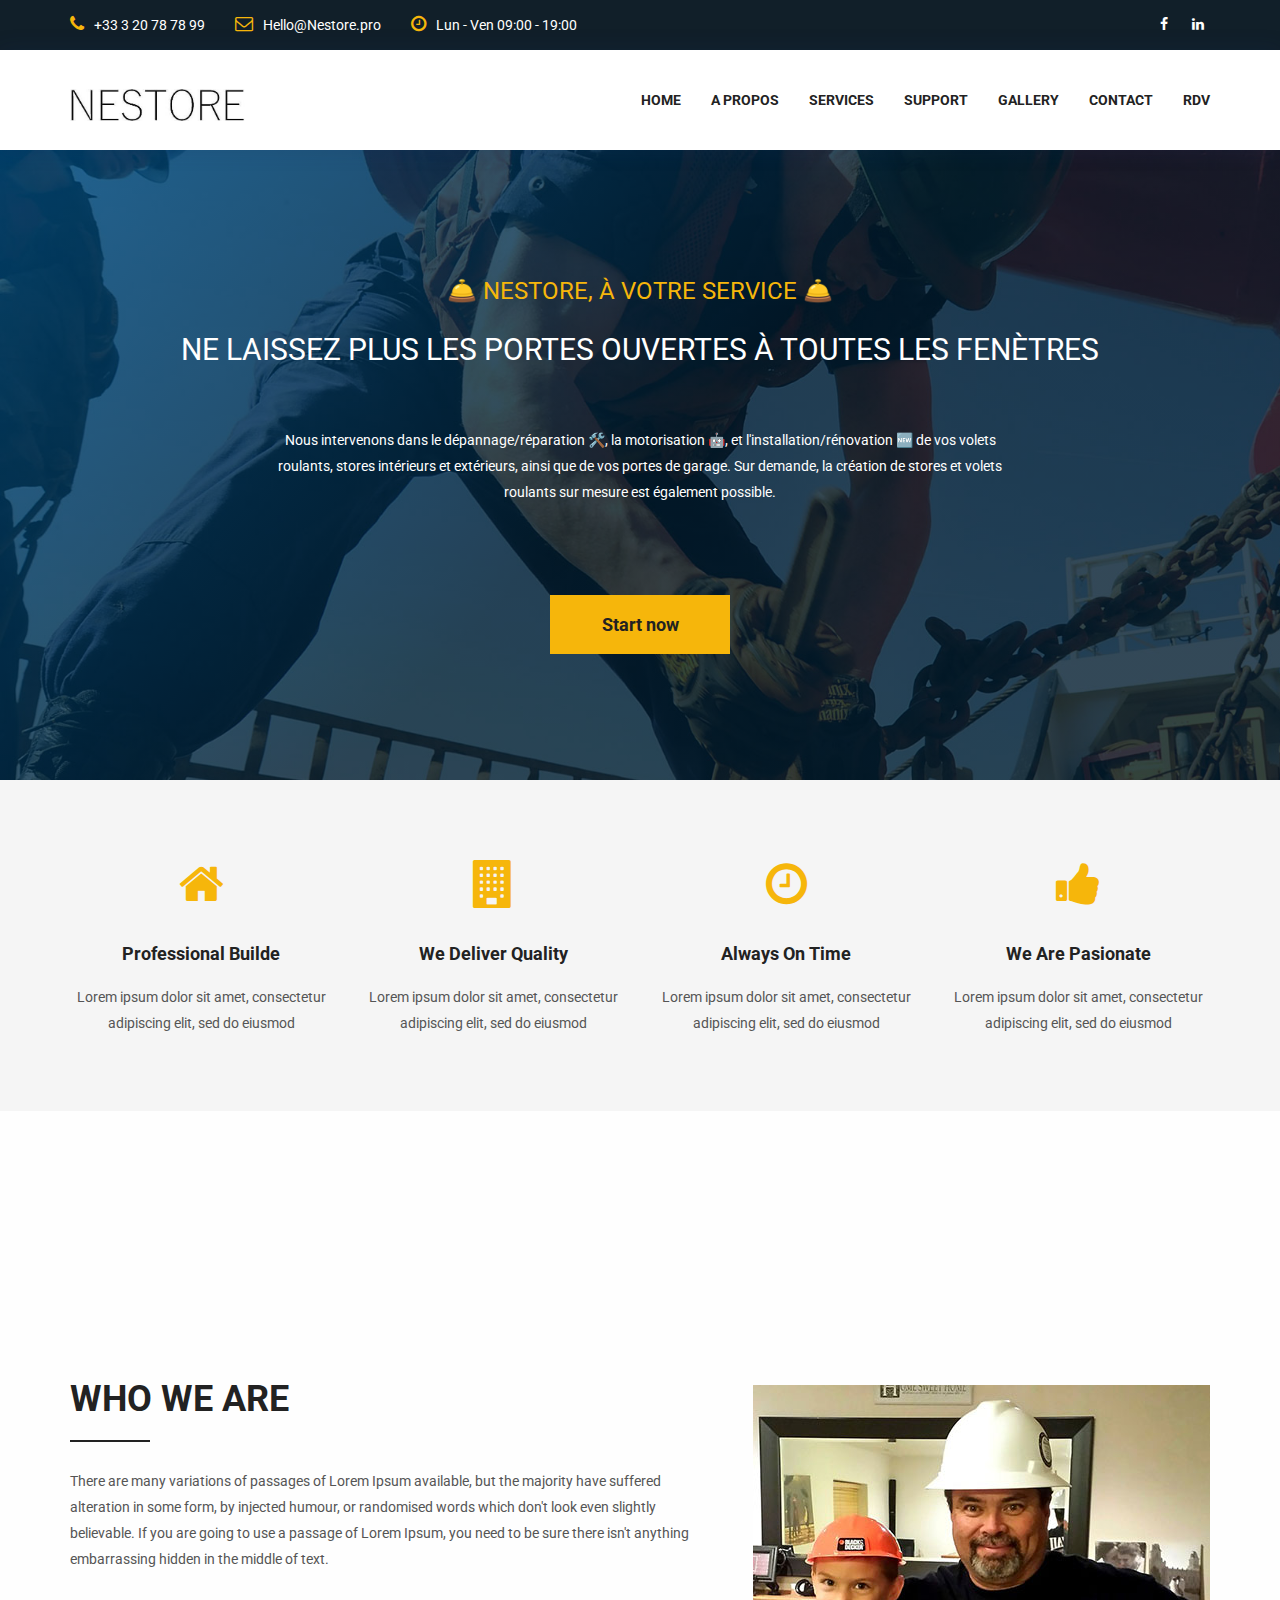
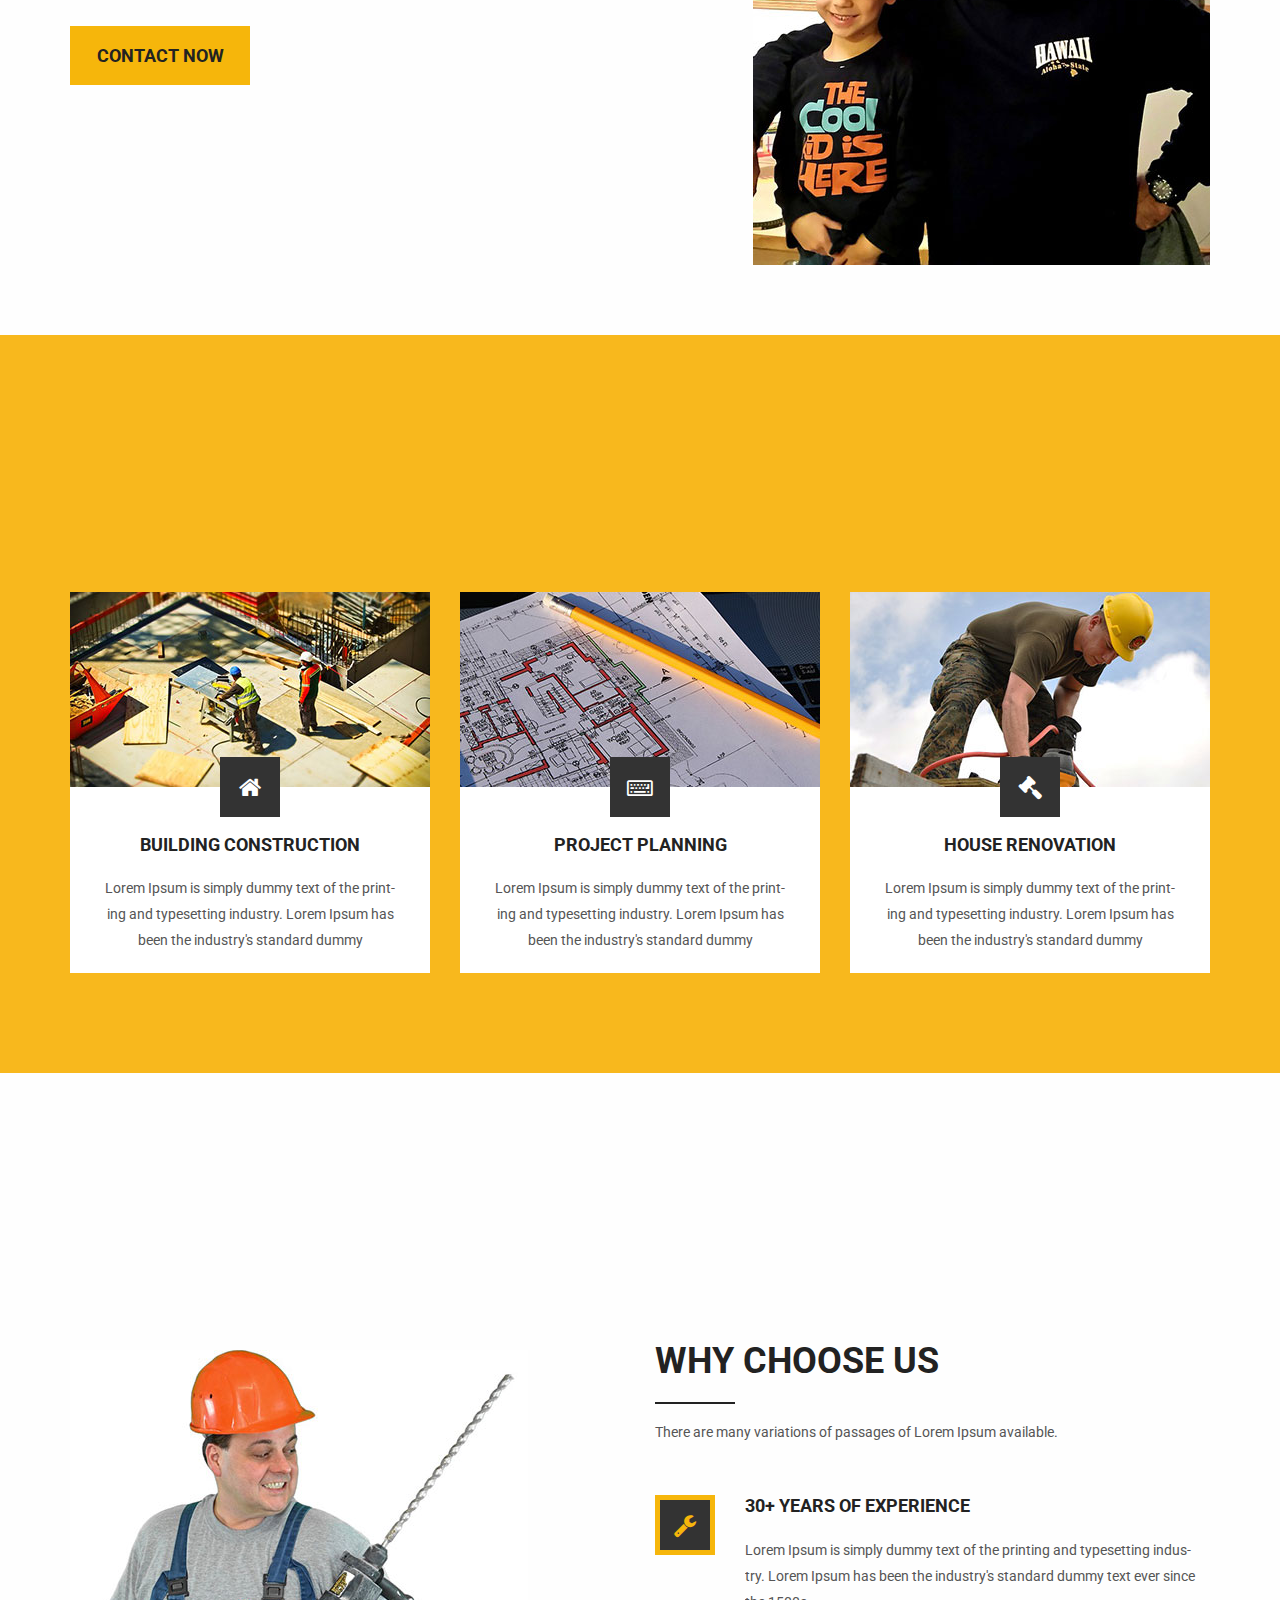
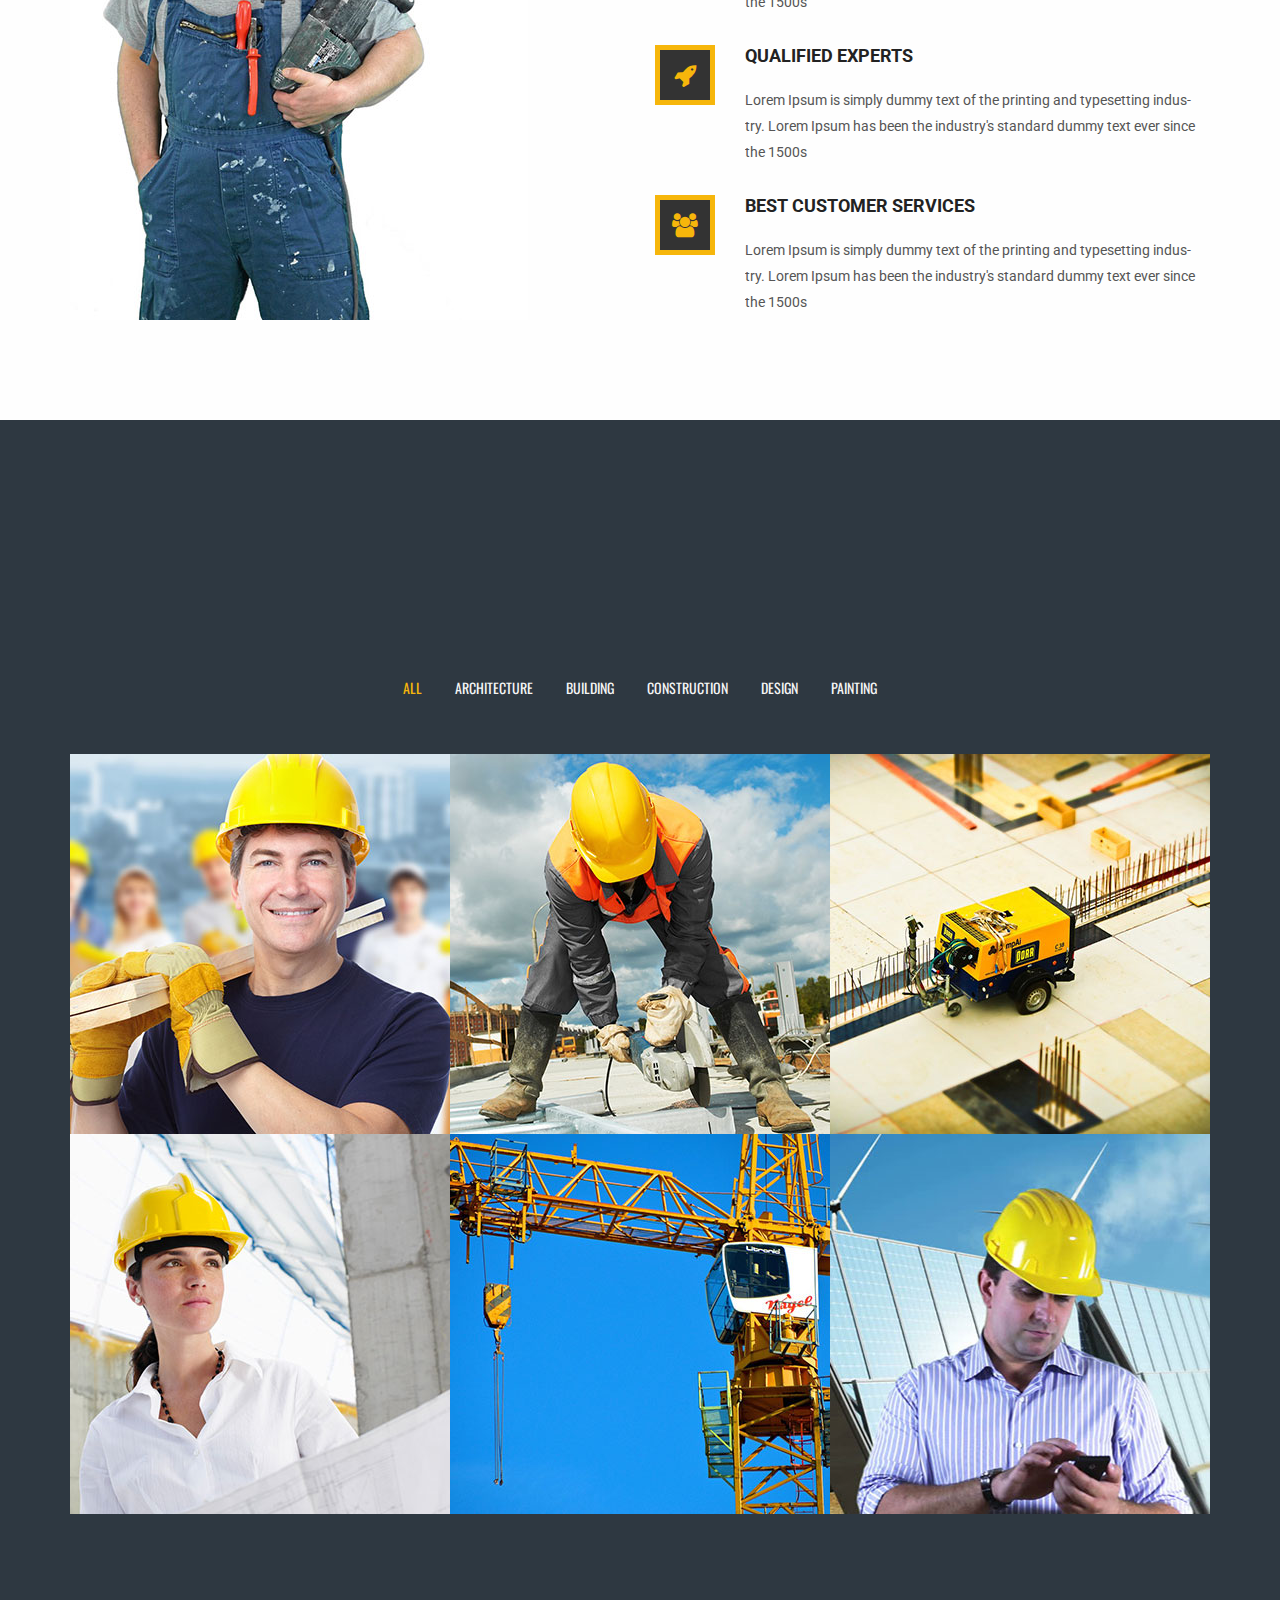
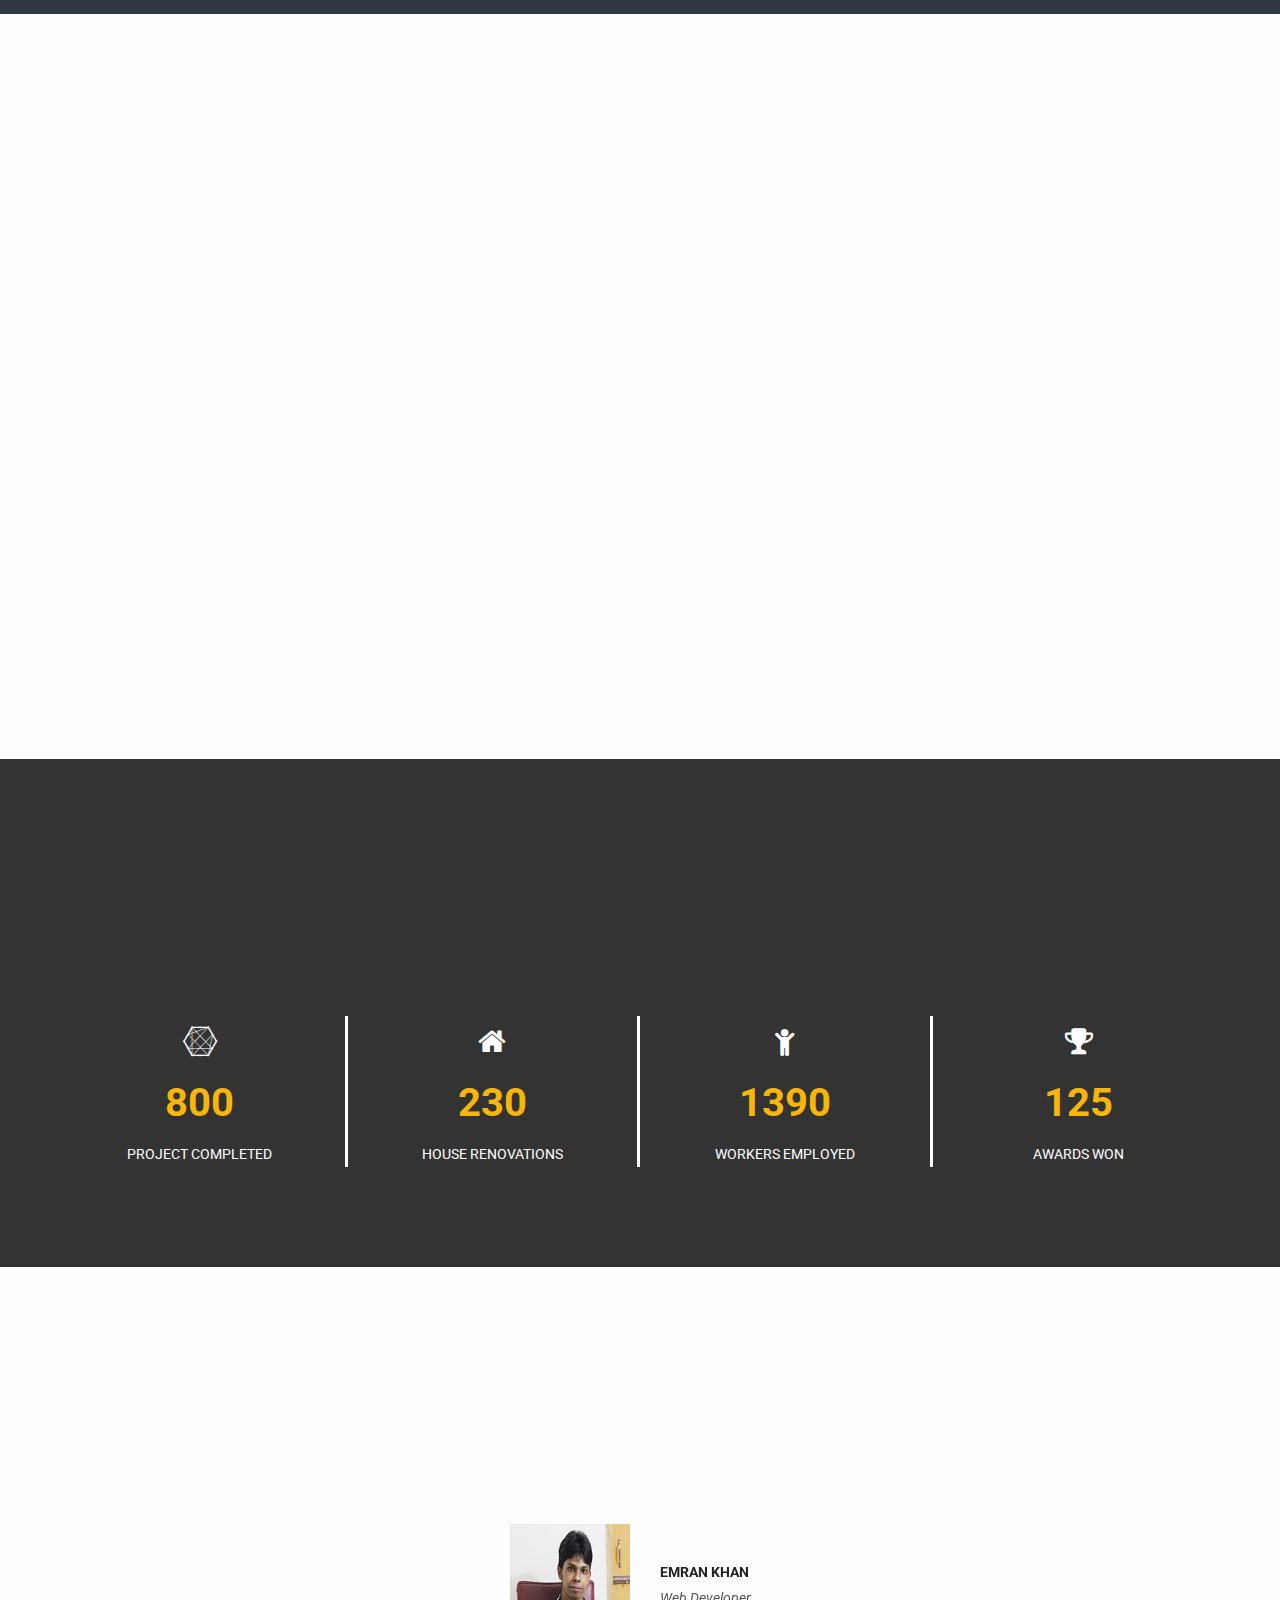
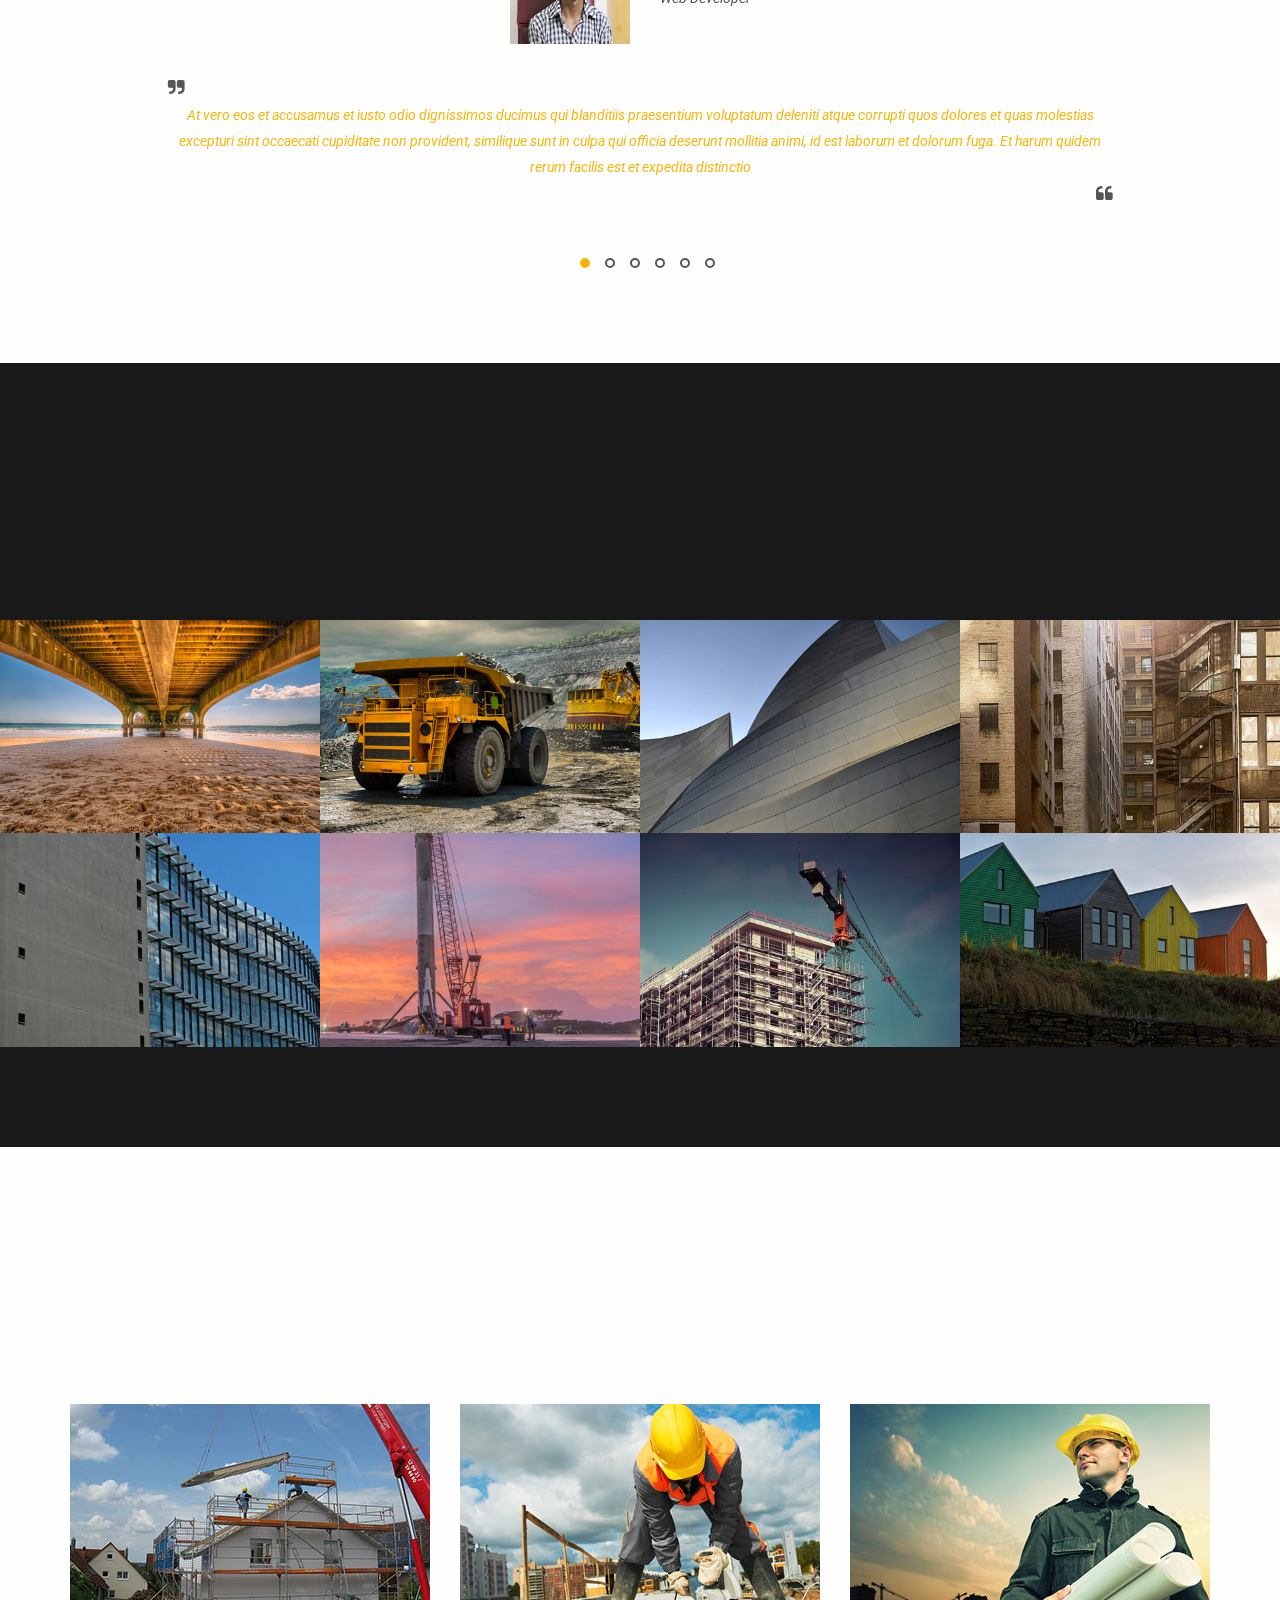
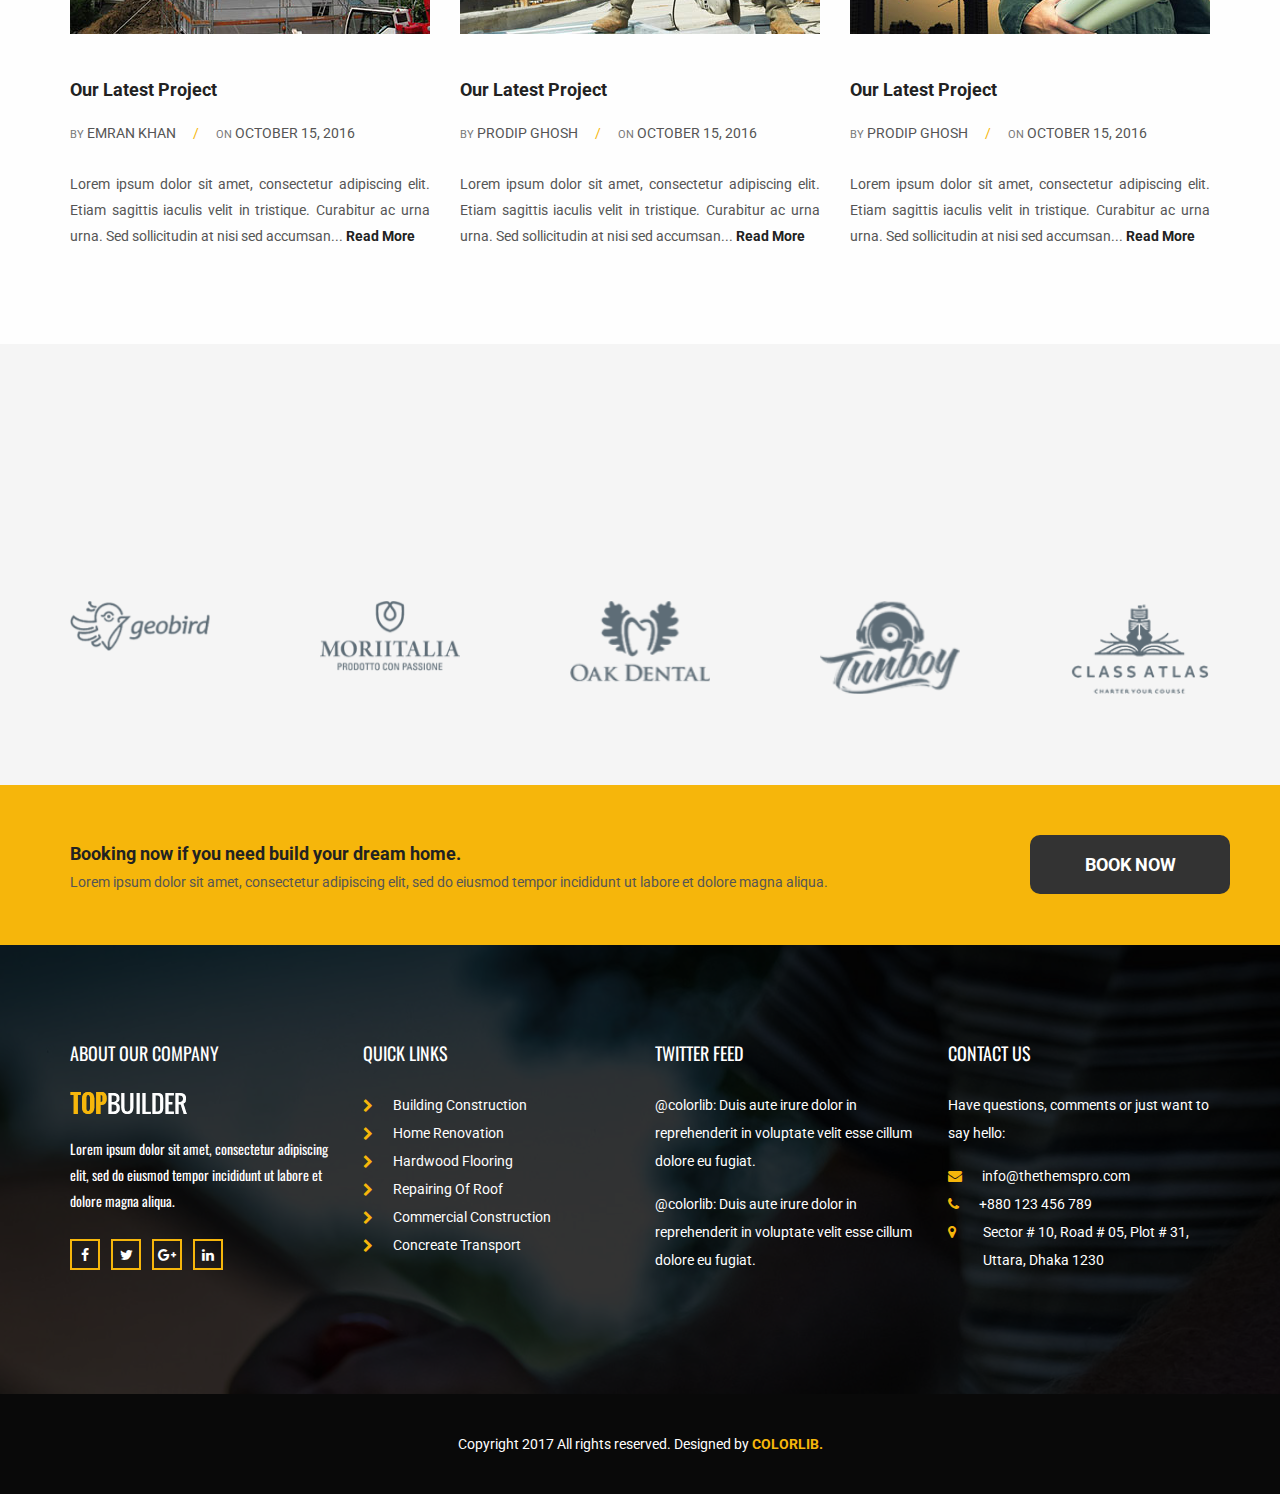
==== commit 30118180: "nav + banner" ====
--- a/index.html
+++ b/index.html
@@ -5,10 +5,10 @@
     <meta http-equiv="X-UA-Compatible" content="IE=edge">
     <meta name="viewport" content="width=device-width, initial-scale=1">
 
-    <title>Topbuilder Construction Template</title>
+    <title>Nestore - Dépannage & Maintenance</title>
 
     <!-- Favicon -->
-    <link rel="icon" href="images/favicon.png" type="image/x-icon" />
+    <link rel="icon" href="images/favicon-nestore.png" type="image/x-icon" />
     <!-- Bootstrap CSS -->
     <link href="css/bootstrap.min.css" rel="stylesheet">
     <!-- Animate CSS -->
@@ -37,17 +37,17 @@
 	<section class="top_header_area">
 	    <div class="container">
             <ul class="nav navbar-nav top_nav">
-                <li><a href="#"><i class="fa fa-phone"></i>+1 (168) 314 5016</a></li>
-                <li><a href="#"><i class="fa fa-envelope-o"></i>info@thethemspro.com</a></li>
-                <li><a href="#"><i class="fa fa-clock-o"></i>Mon - Sat 12:00 - 20:00</a></li>
+                <li><a href="#"><i class="fa fa-phone"></i>+33 3 20 78 78 99</a></li>
+                <li><a href="#"><i class="fa fa-envelope-o"></i>Hello@Nestore.pro</a></li>
+                <li><a href="#"><i class="fa fa-clock-o"></i>Lun - Ven 09:00 - 19:00</a></li>
             </ul>
             <ul class="nav navbar-nav navbar-right social_nav">
-                <li><a href="#"><i class="fa fa-facebook" aria-hidden="true"></i></a></li>
-                <li><a href="#"><i class="fa fa-twitter" aria-hidden="true"></i></a></li>
+                <li><a href="https://www.facebook.com/nestore.pro/" target="_blank"><i class="fa fa-facebook" aria-hidden="true"></i></a></li>
+<!--                 <li><a href="#"><i class="fa fa-twitter" aria-hidden="true"></i></a></li>
                 <li><a href="#"><i class="fa fa-google-plus" aria-hidden="true"></i></a></li>
                 <li><a href="#"><i class="fa fa-instagram" aria-hidden="true"></i></a></li>
-                <li><a href="#"><i class="fa fa-pinterest-p" aria-hidden="true"></i></a></li>
-                <li><a href="#"><i class="fa fa-linkedin" aria-hidden="true"></i></a></li>
+                <li><a href="#"><i class="fa fa-pinterest-p" aria-hidden="true"></i></a></li> -->
+                <li><a href="https://www.linkedin.com/company/9248927/" target="_blank"><i class="fa fa-linkedin" aria-hidden="true"></i></a></li>
             </ul>
 	    </div>
 	</section>
@@ -75,7 +75,7 @@
                     <span class="icon-bar"></span>
                     <span class="icon-bar"></span>
                     </button>
-                    <a class="navbar-brand" href="index.html"><img src="images/logo.png" alt=""></a>
+                    <a class="navbar-brand" href="index.html"><img src="images/logo-nestore.png" alt=""></a>
                 </div>
             </div>
 
@@ -84,36 +84,46 @@
                 <div class="collapse navbar-collapse" id="min_navbar">
                     <ul class="nav navbar-nav navbar-right">
                         <li class="dropdown submenu">
-                            <a href="#" class="dropdown-toggle" data-toggle="dropdown">Home</a>
-                            <ul class="dropdown-menu">
+                            <a href="/index.html" class="dropdown-toggle" data-toggle="dropdown">Home</a>
+<!--                             <ul class="dropdown-menu">
                                 <li><a href="index.html">Home</a></li>
                                 <li><a href="index-2.html">Home 2</a></li>
-                            </ul>
+                            </ul> -->
                         </li>
                         <li class="dropdown submenu">
-                            <a href="#" class="dropdown-toggle" data-toggle="dropdown">About Us</a>
-                            <ul class="dropdown-menu other_dropdwn">
+                            <a href="#" class="dropdown-toggle" data-toggle="dropdown">A Propos</a>
+<!--                             <ul class="dropdown-menu other_dropdwn">
                                 <li><a href="about.html">About Us</a></li>
                                 <li><a href="about-2.html">About Us-2</a></li>
-                            </ul>
+                            </ul> -->
                         </li>
                         <li class="dropdown submenu">
                             <a href="#" class="dropdown-toggle" data-toggle="dropdown">Services</a>
                             <ul class="dropdown-menu other_dropdwn">
-                                <li><a href="services.html">Services</a></li>
-                                <li><a href="services-2.html">Services-2</a></li>
+                                <li><a href="services.html">Particuliers</a></li>
+                                <li><a href="services-2.html">Professionnels</a></li>
+                            </ul>
+                        </li>
+                        <li class="dropdown submenu">
+                            <a href="#" class="dropdown-toggle" data-toggle="dropdown">Support</a>
+                            <ul class="dropdown-menu other_dropdwn">
+                                <li><a href="">Volets roulants</a></li>
+                                <li><a href="">Stores extérieurs</a></li>
+                                <li><a href="">Stores intérieurs</a></li>
+                                <li><a href="">Portes de garage</a></li>
                             </ul>
                         </li>
                         <li><a href="#">Gallery</a></li>
-                        <li class="dropdown submenu">
+<!--                         <li class="dropdown submenu">
                             <a href="#" class="dropdown-toggle" data-toggle="dropdown">Blog</a>
                             <ul class="dropdown-menu">
                                 <li><a href="blog.html">Blog</a></li>
                                 <li><a href="blog-2.html">Blog-2</a></li>
                             </ul>
-                        </li>
+                        </li> -->
                         <li><a href="contact.html">Contact</a></li>
-                        <li><a href="#" class="nav_searchFrom"><i class="fa fa-search"></i></a></li>
+                        <li><a href="">RDV</a></li>
+                        <!-- <li><a href="#" class="nav_searchFrom"><i class="fa fa-search"></i></a></li> -->
                     </ul>
                 </div><!-- /.navbar-collapse -->
             </div>
@@ -121,16 +131,26 @@
     </nav>
 	<!-- End Header_Area -->
 
+
+  <div class="banner" style="background-image: linear-gradient(-225deg, rgba(0,101,168,0.6) 0%, rgba(0,36,61,0.6) 50%), url('images/slider-1.jpg');">
+    <div class="banner-content">
+      <h5>🛎️ Nestore, à votre service 🛎️</h5>
+      <h3 style="text-transform: uppercase;">ne laissez plus les portes ouvertes à toutes les fenètres</h3>
+      <p> Nous intervenons dans le dépannage/réparation 🛠️, la motorisation 🤖, et l'installation/rénovation 🆕 de vos volets roulants, stores intérieurs et extérieurs, ainsi que de vos portes de garage. Sur demande, la création de stores et volets roulants sur mesure est également possible.</p>
+      <a href="#">Start now</a>
+    </div>
+  </div>
+
     <!-- Slider area -->
-    <section class="slider_area row m0">
+<!--     <section class="slider_area row m0">
         <div class="slider_inner">
             <div data-thumb="images/slider-1.jpg" data-src="images/slider-1.jpg">
                 <div class="camera_caption">
                    <div class="container">
                         <h5 class=" wow fadeInUp animated">Welcome to our</h5>
-                        <h3 class=" wow fadeInUp animated" data-wow-delay="0.5s">CLEAN, MODERN, MULTIPURPOSE THEME</h3>
-                        <p class=" wow fadeInUp animated" data-wow-delay="0.8s">Our team of professionals will help you turn your dream home or flat into a reality fast. The Love Boat promises something for everyone. Now the world don't move to the beat of just one</p>
-                        <a class=" wow fadeInUp animated" data-wow-delay="1s" href="#">Read More</a>
+                        <h3 class=" wow fadeInUp animated" >CLEAN, MODERN, MULTIPURPOSE THEME</h3>
+                        <p class=" wow fadeInUp animated" >Our team of professionals will help you turn your dream home or flat into a reality fast. The Love Boat promises something for everyone. Now the world don't move to the beat of just one</p>
+                        <a class=" wow fadeInUp animated" href="#">Read More</a>
                    </div>
                 </div>
             </div>
@@ -145,7 +165,7 @@
                 </div>
             </div>
         </div>
-    </section>
+    </section> -->
     <!-- End Slider area -->
 
     <!-- Professional Builde -->
--- a/css/style.css
+++ b/css/style.css
@@ -2674,3 +2674,74 @@
 /*--------------------------------------------------*/
 
 /*# sourceMappingURL=style.css.map */
+
+/*# LE WAGON */
+
+
+.banner {
+  color: white;
+  text-align: center;
+  height: 70vh;
+  /* if you have a 70px navbar => height: calc(100vh - 70px); */
+  background-size: cover !important;
+  display: flex;
+  align-items: center;
+  justify-content: center;
+}
+
+.banner h3 {
+text-transform: uppercase;
+color: #fff;
+font: 400 30px "Roboto", sans-serif;
+padding-top: 27px;
+}
+
+.banner h5 {
+text-transform: uppercase;
+color: #f6b60b;
+font: 400 24px "Roboto", sans-serif;
+}
+.banner p {
+padding-top: 60px;
+color: #fff;
+font: 400 14px/26px "Roboto", sans-serif;
+max-width: 750px;
+margin: 0 auto;
+padding-bottom: 90px;
+}
+
+.banner a {
+font: 700 18px/59px "Roboto", sans-serif;
+width: 180px;
+text-align: center;
+background: #f6b60b;
+display: block;
+text-shadow: none;
+margin: 0 auto;
+outline: none !important;
+box-shadow: none;
+border: 0;
+color: #222222;
+position: relative;
+z-index: 2;
+padding: 0;
+}
+
+.banner div a:before {
+  content: "";
+  position: absolute;
+  z-index: -1;
+  background: #fff;
+  top: 0;
+  bottom: 0;
+  left: 0;
+  display: block;
+  right: 0;
+  transform: scaleY(0);
+  transform-origin: 50%;
+  transition-property: transform;
+  transition-duration: 0.3s;
+  transition-timing-function: ease-out;
+}
+.banner div a:hover:before, .banner div a:focus:before {
+  transform: scaleY(1);
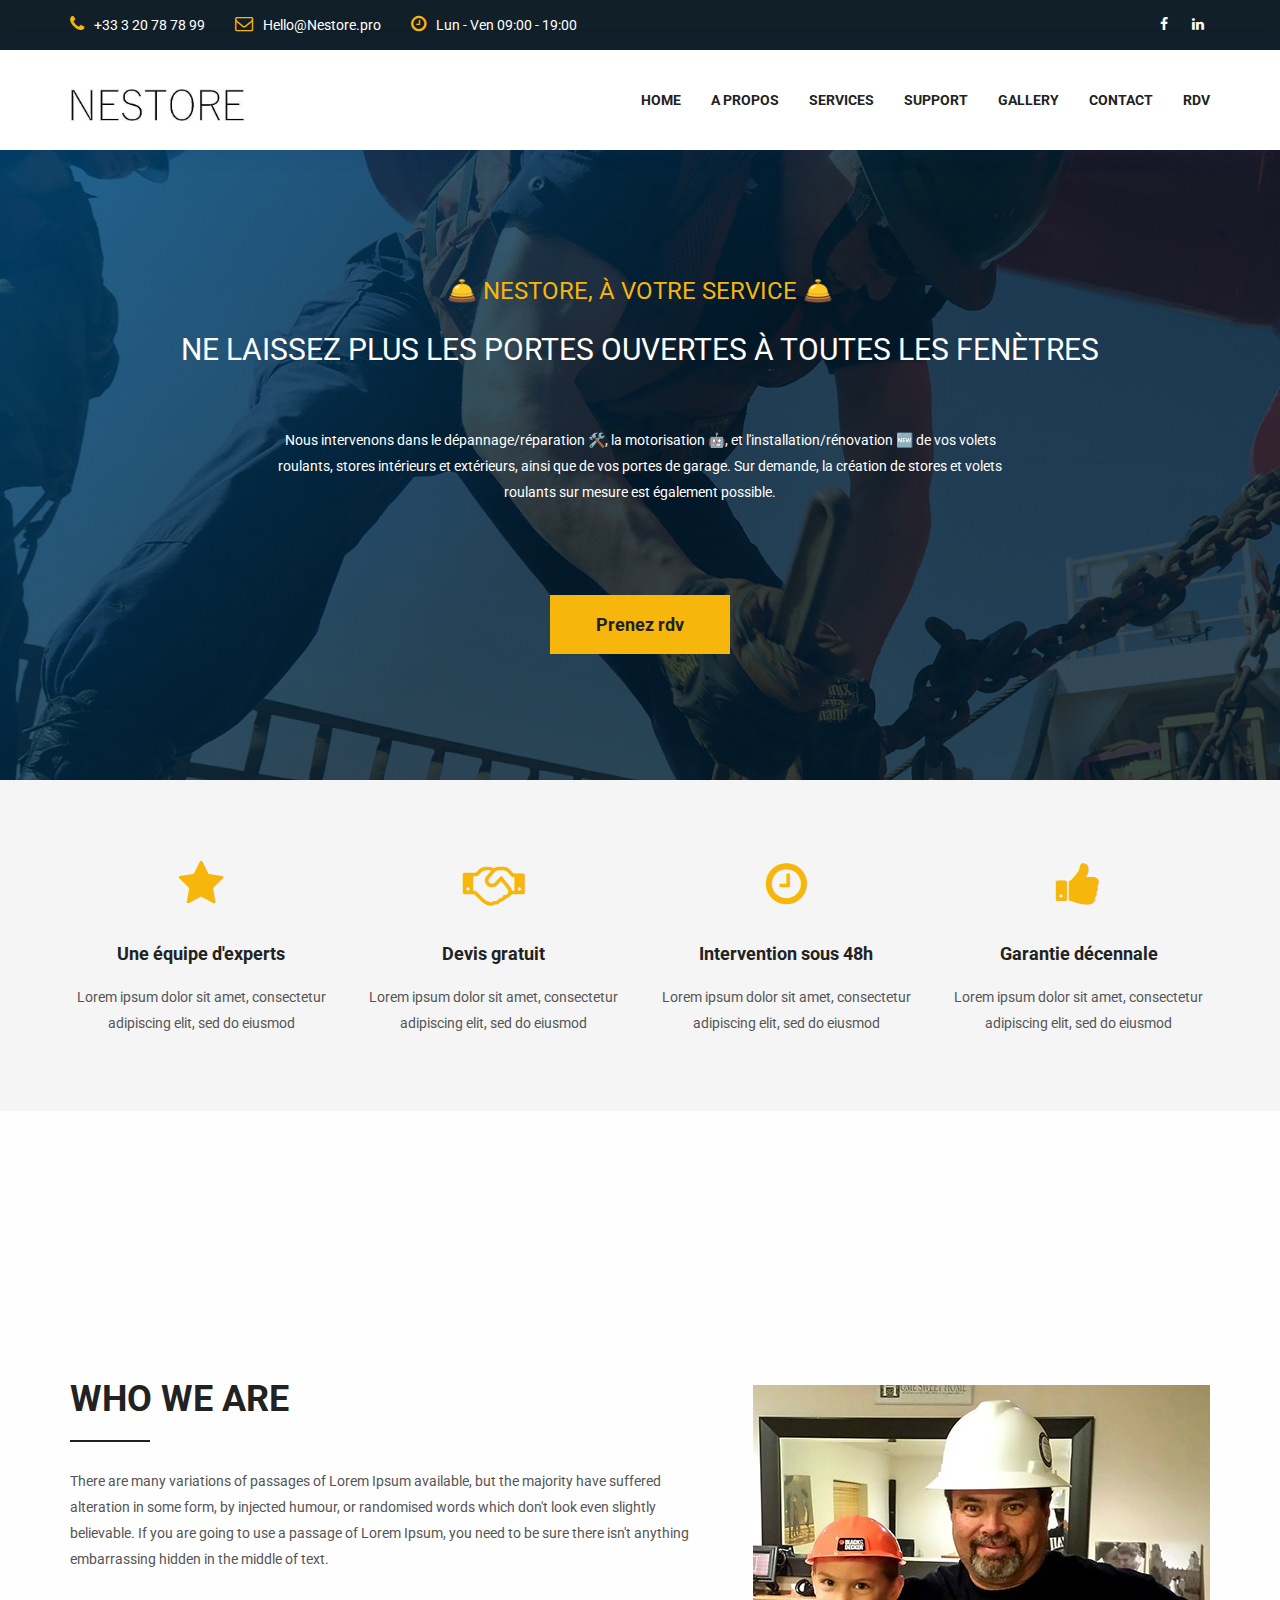
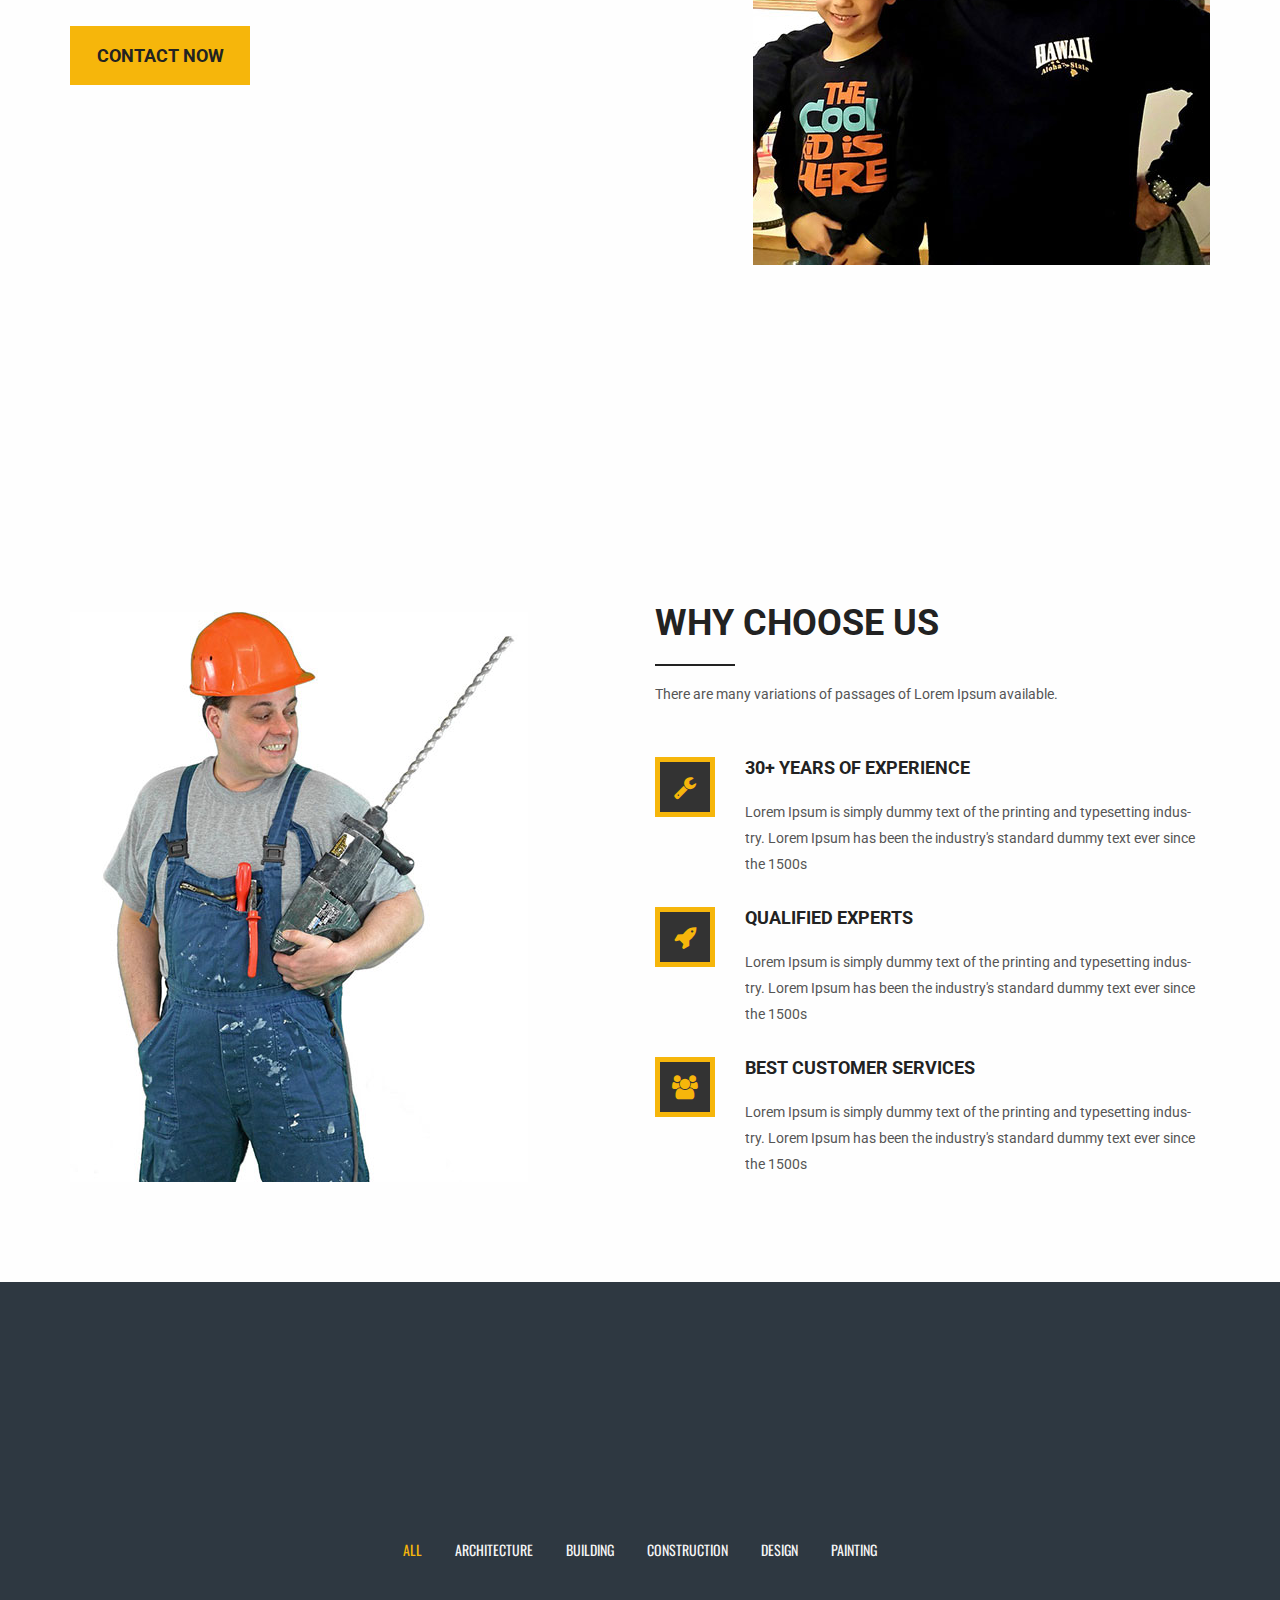
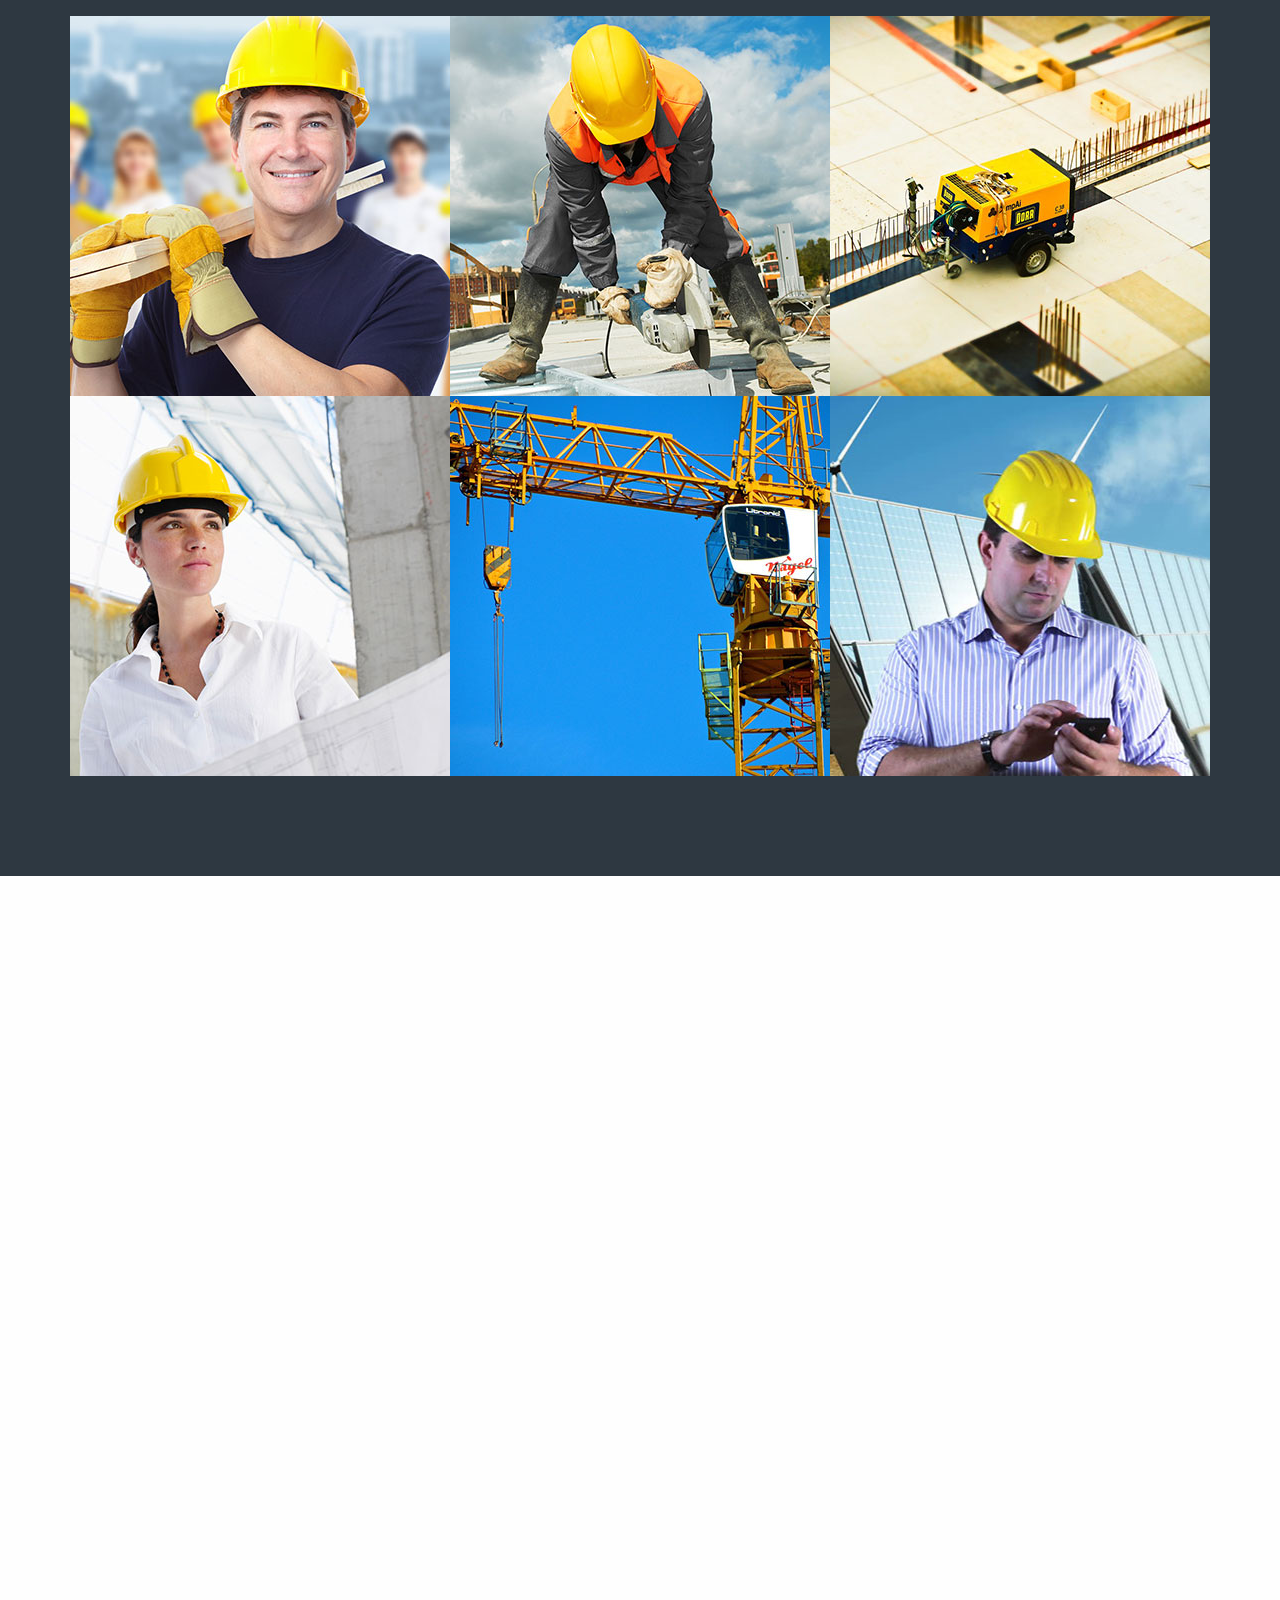
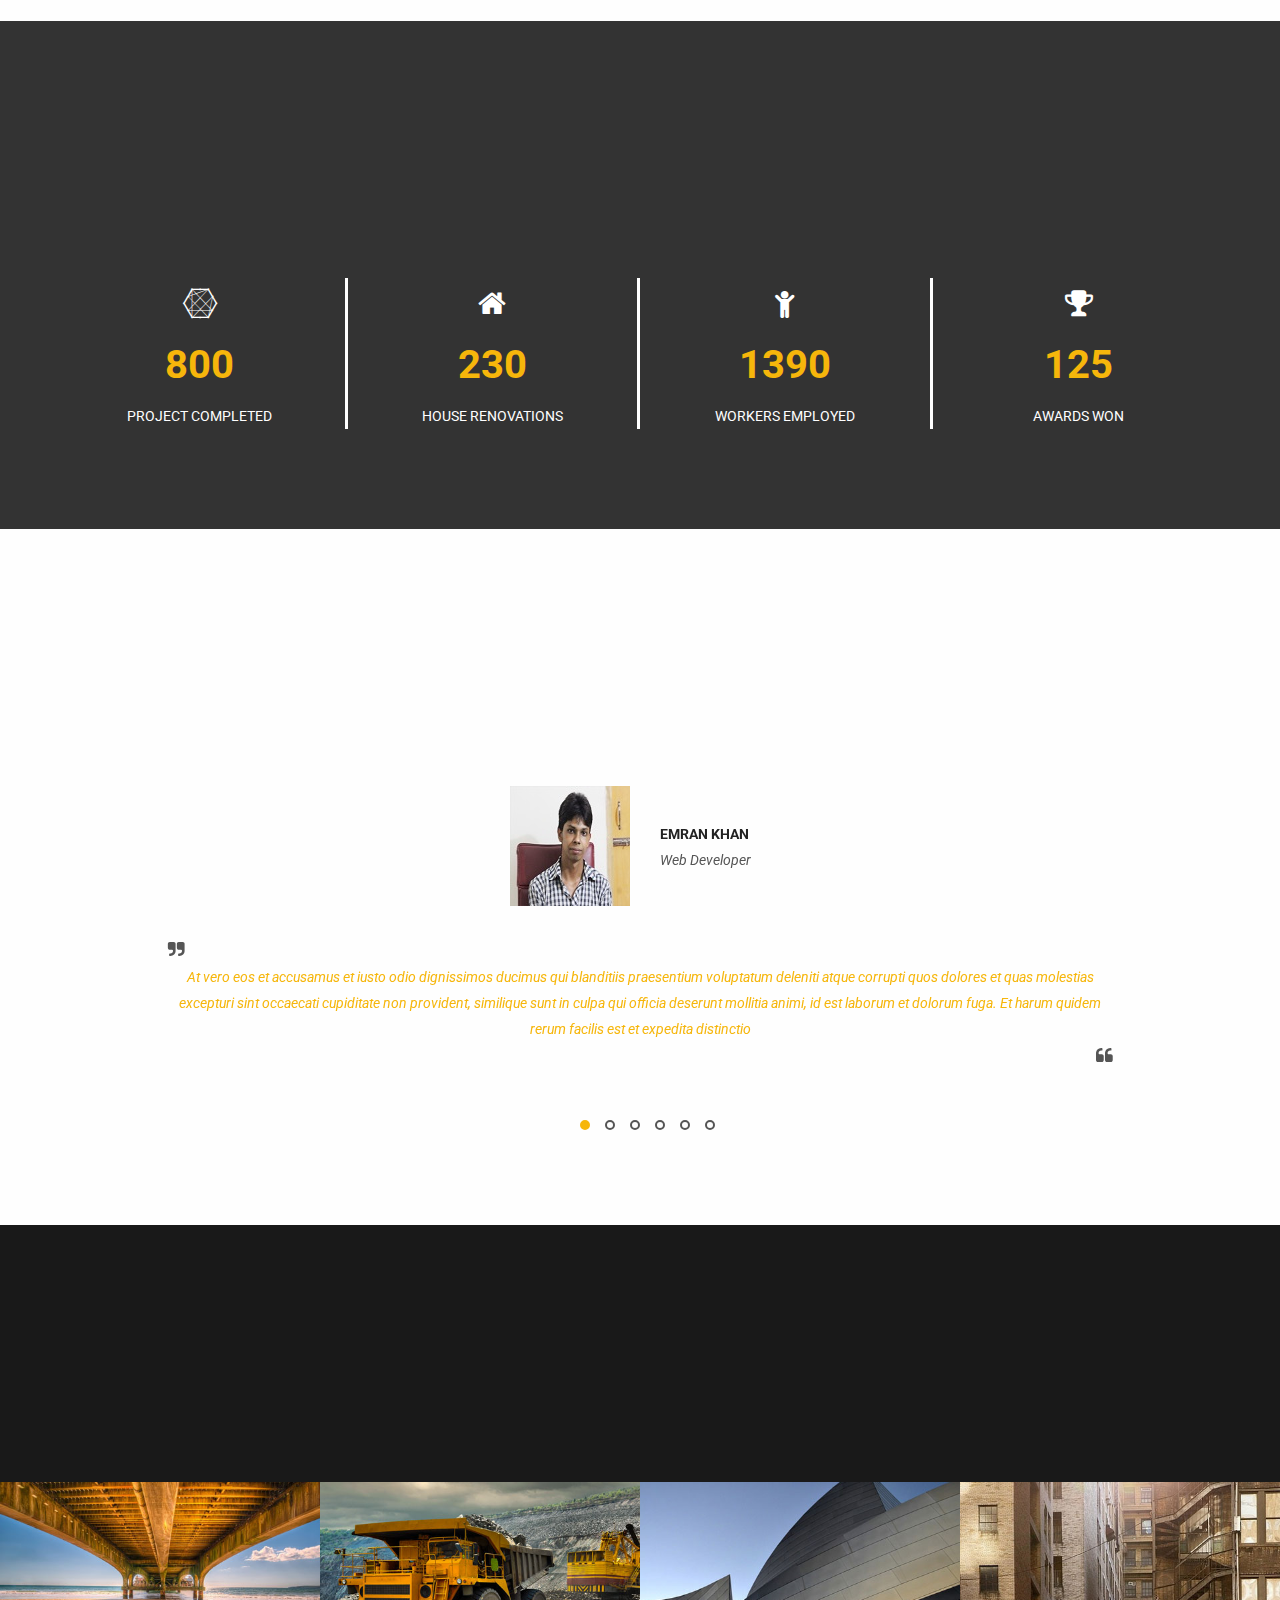
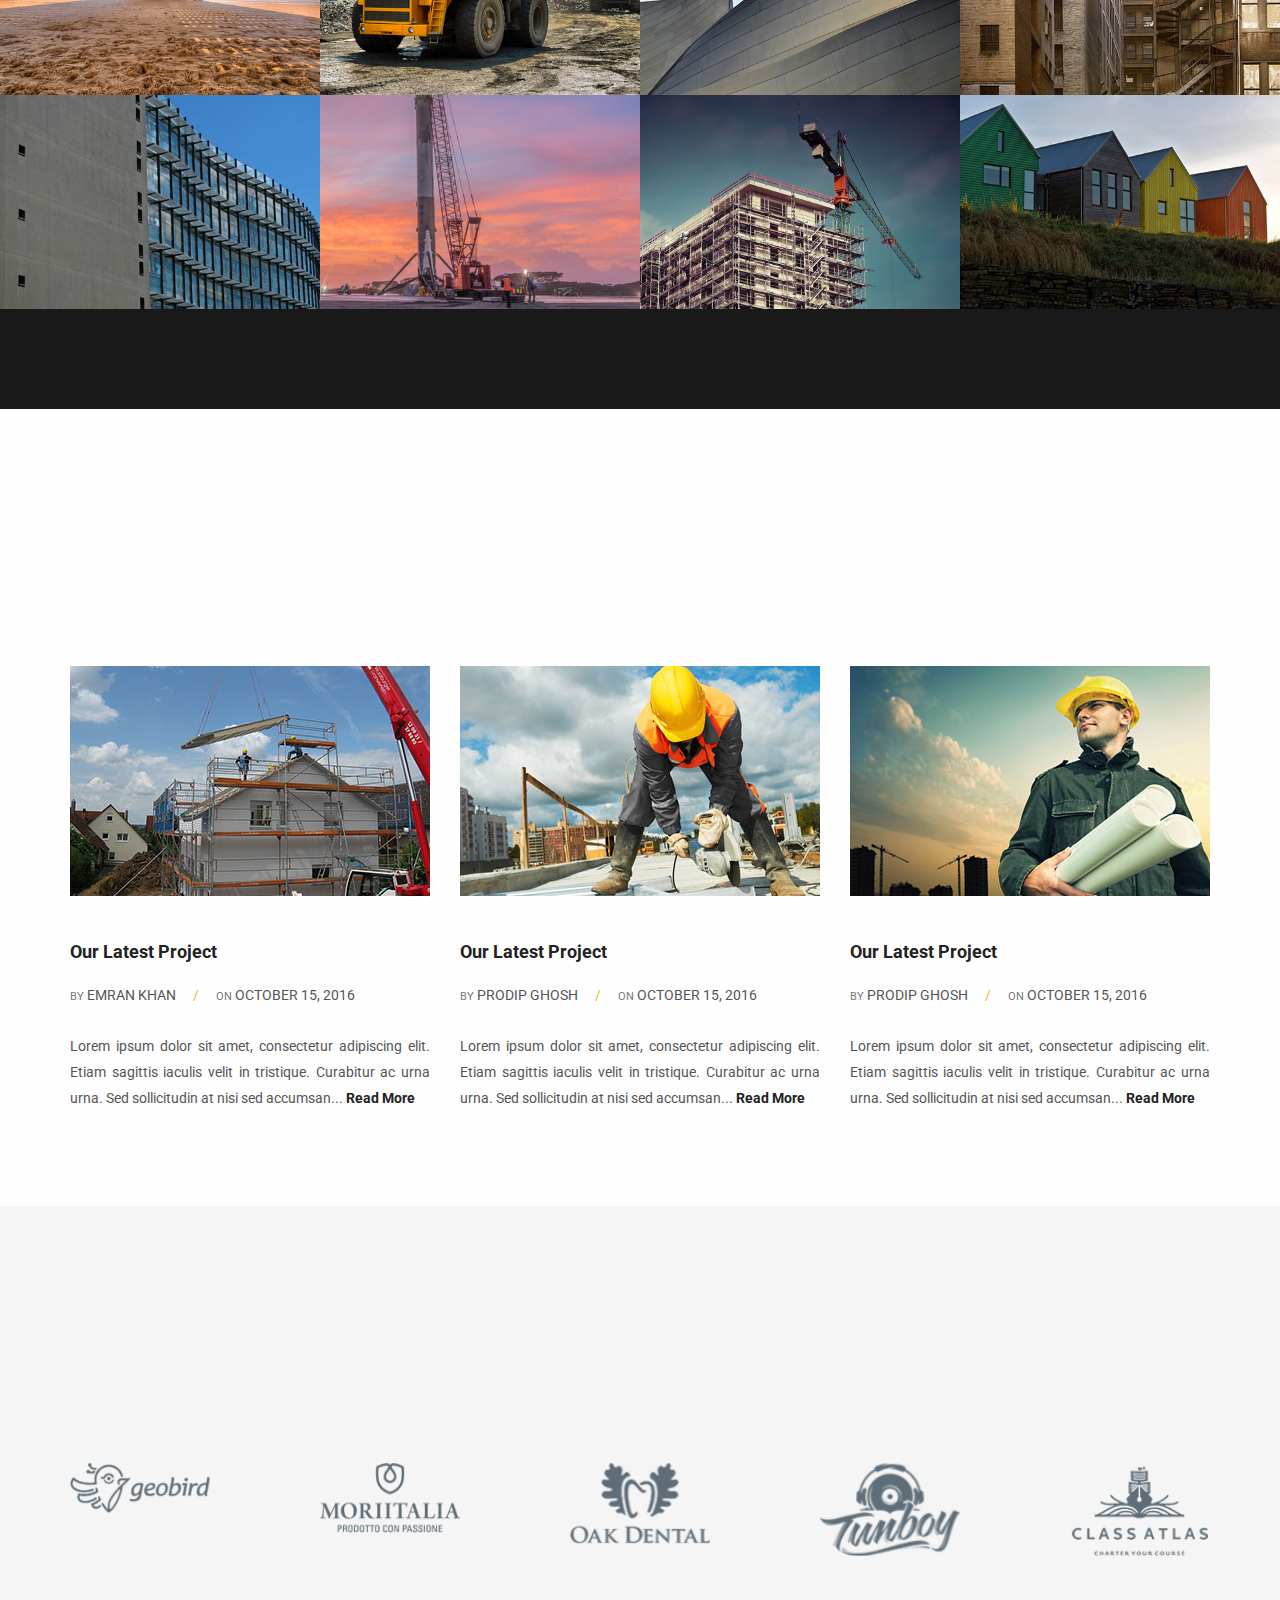
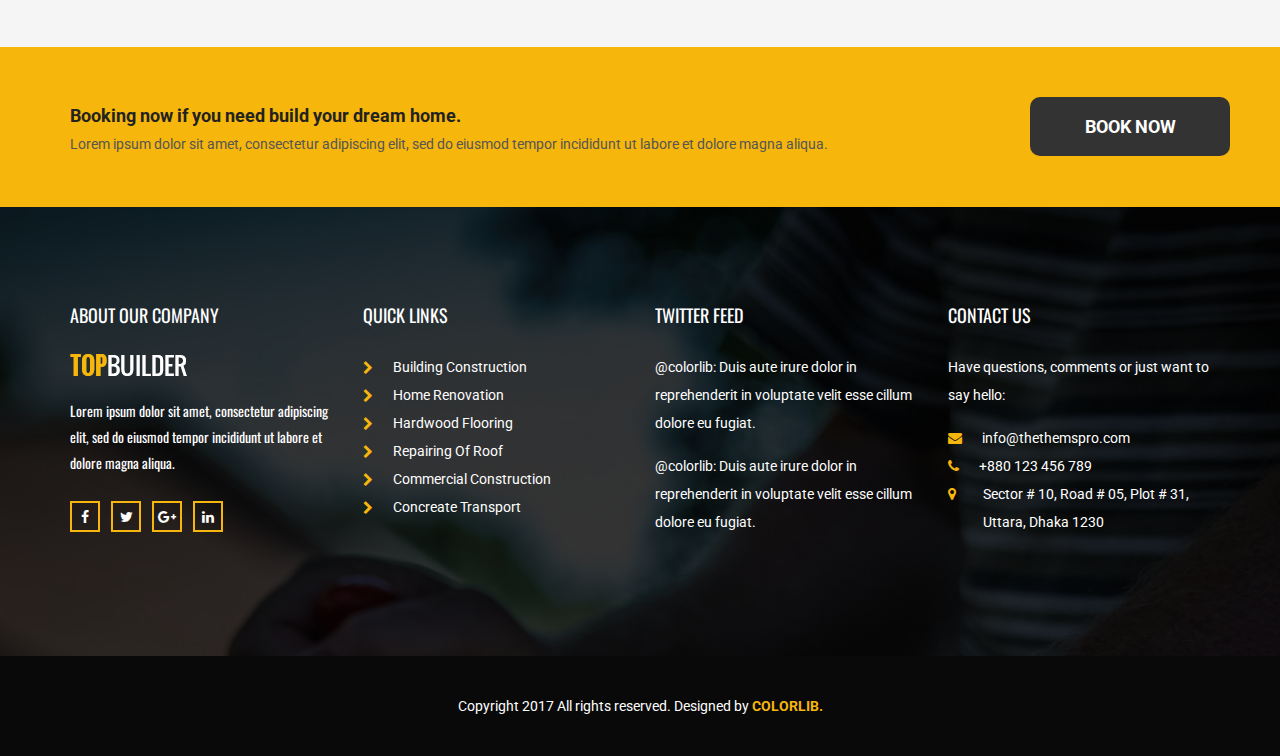
==== commit dba90531: "Figures" ====
--- a/index.html
+++ b/index.html
@@ -137,7 +137,7 @@
       <h5>🛎️ Nestore, à votre service 🛎️</h5>
       <h3 style="text-transform: uppercase;">ne laissez plus les portes ouvertes à toutes les fenètres</h3>
       <p> Nous intervenons dans le dépannage/réparation 🛠️, la motorisation 🤖, et l'installation/rénovation 🆕 de vos volets roulants, stores intérieurs et extérieurs, ainsi que de vos portes de garage. Sur demande, la création de stores et volets roulants sur mesure est également possible.</p>
-      <a href="#">Start now</a>
+      <a href="#">Prenez rdv</a>
     </div>
   </div>
 
@@ -173,23 +173,23 @@
         <div class="container">
            <div class="row builder_all">
                 <div class="col-md-3 col-sm-6 builder">
-                    <i class="fa fa-home" aria-hidden="true"></i>
-                    <h4>Professional Builde</h4>
+                    <i class="fa fa-star" aria-hidden="true"></i>
+                    <h4>Une équipe d'experts</h4>
                     <p>Lorem ipsum dolor sit amet, consectetur adipiscing elit, sed do eiusmod </p>
                 </div>
                 <div class="col-md-3 col-sm-6 builder">
-                    <i class="fa fa-building" aria-hidden="true"></i>
-                    <h4>We Deliver Quality</h4>
+                    <i class="fa fa-handshake-o" aria-hidden="true"></i>
+                    <h4>Devis gratuit</h4>
                     <p>Lorem ipsum dolor sit amet, consectetur adipiscing elit, sed do eiusmod </p>
                 </div>
                 <div class="col-md-3 col-sm-6 builder">
                     <i class="fa fa-clock-o" aria-hidden="true"></i>
-                    <h4>Always On Time</h4>
+                    <h4>Intervention sous 48h</h4>
                     <p>Lorem ipsum dolor sit amet, consectetur adipiscing elit, sed do eiusmod </p>
                 </div>
                 <div class="col-md-3 col-sm-6 builder">
                     <i class="fa fa-thumbs-up" aria-hidden="true"></i>
-                    <h4>We Are Pasionate</h4>
+                    <h4>Garantie décennale</h4>
                     <p>Lorem ipsum dolor sit amet, consectetur adipiscing elit, sed do eiusmod </p>
                 </div>
            </div>
@@ -201,7 +201,7 @@
     <section class="about_us_area row">
         <div class="container">
             <div class="tittle wow fadeInUp">
-                <h2>ABOUT US</h2>
+                <h2>A PROPOS</h2>
                 <h4>Lorem Ipsum is simply dummy text of the printing and typesetting industry</h4>
             </div>
             <div class="row about_row">
@@ -221,7 +221,7 @@
     <!-- End About Us Area -->
 
     <!-- What ew offer Area -->
-    <section class="what_we_area row">
+    <!-- <section class="what_we_area row">
         <div class="container">
             <div class="tittle wow fadeInUp">
                 <h2>WHAT WE OFFER</h2>
@@ -260,7 +260,7 @@
                 </div>
             </div>
         </div>
-    </section>
+    </section> -->
     <!-- End What ew offer Area -->
 
     <!-- Our Features Area -->
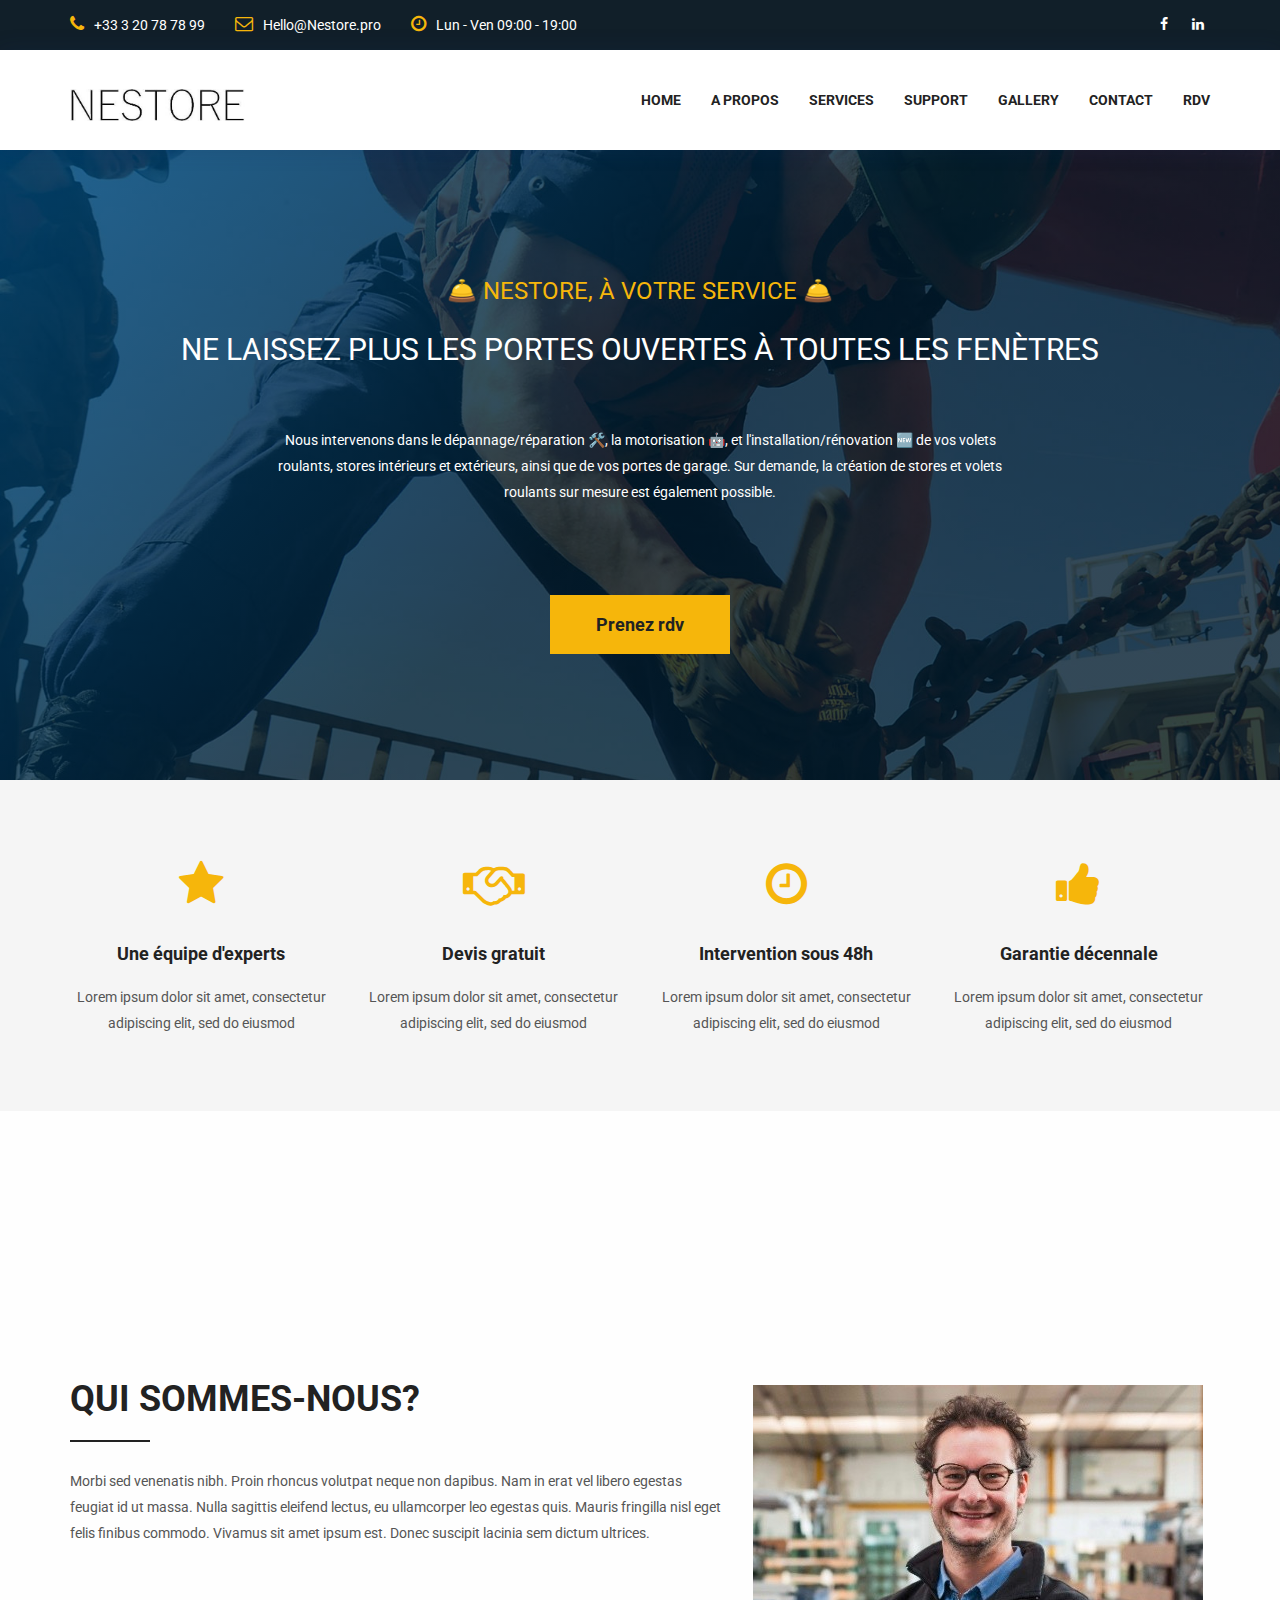
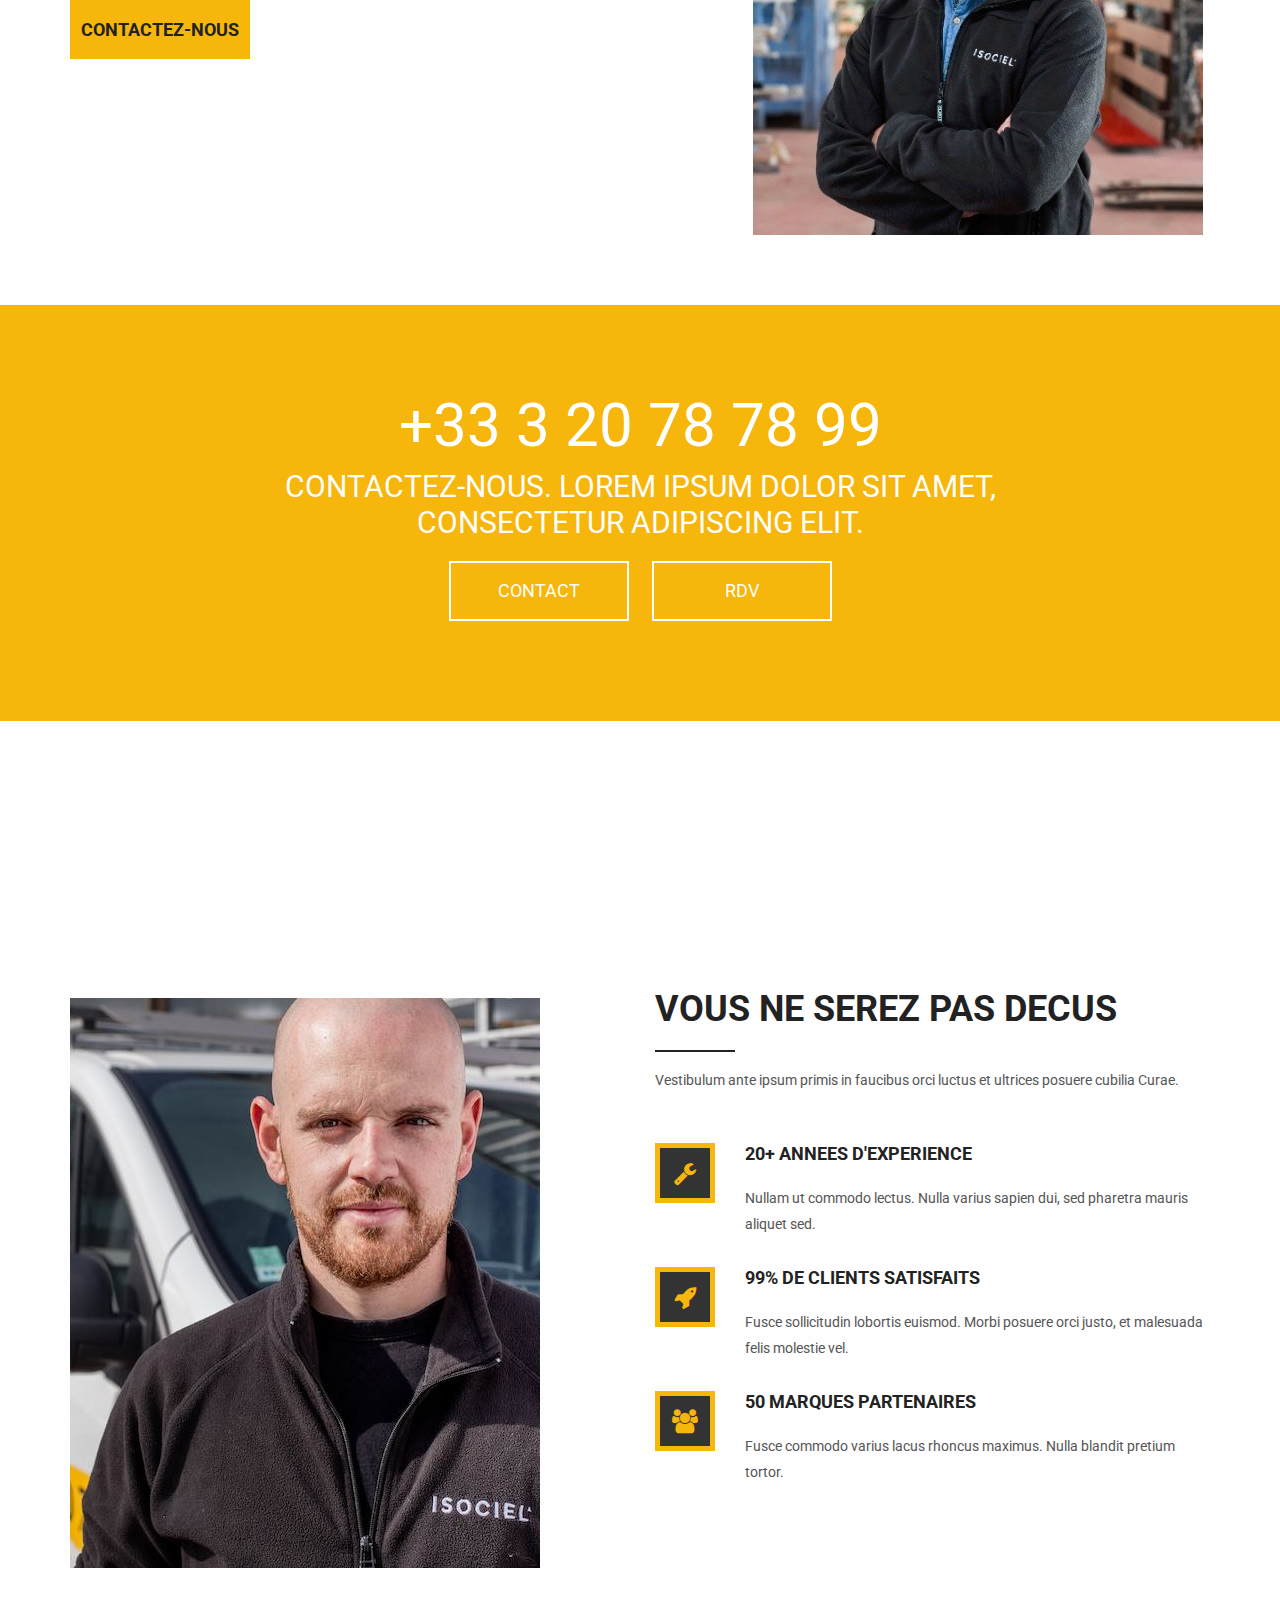
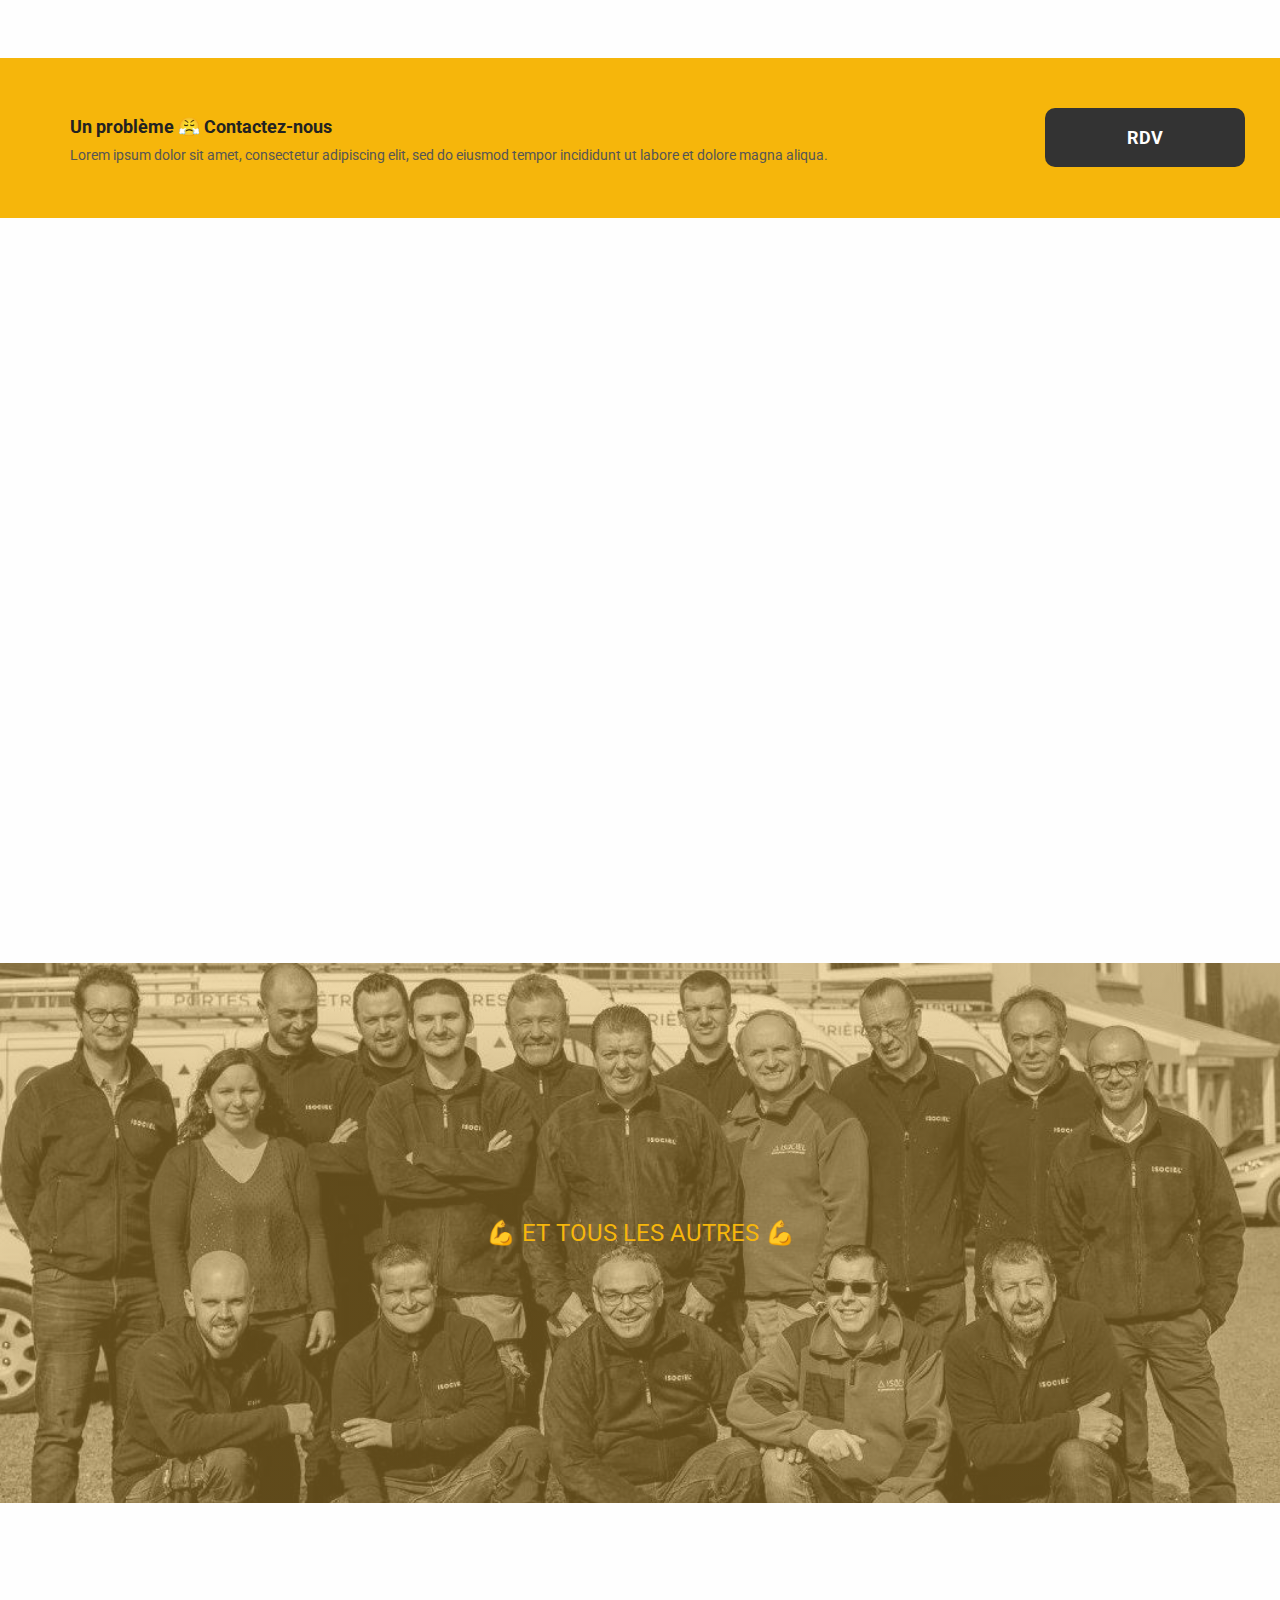
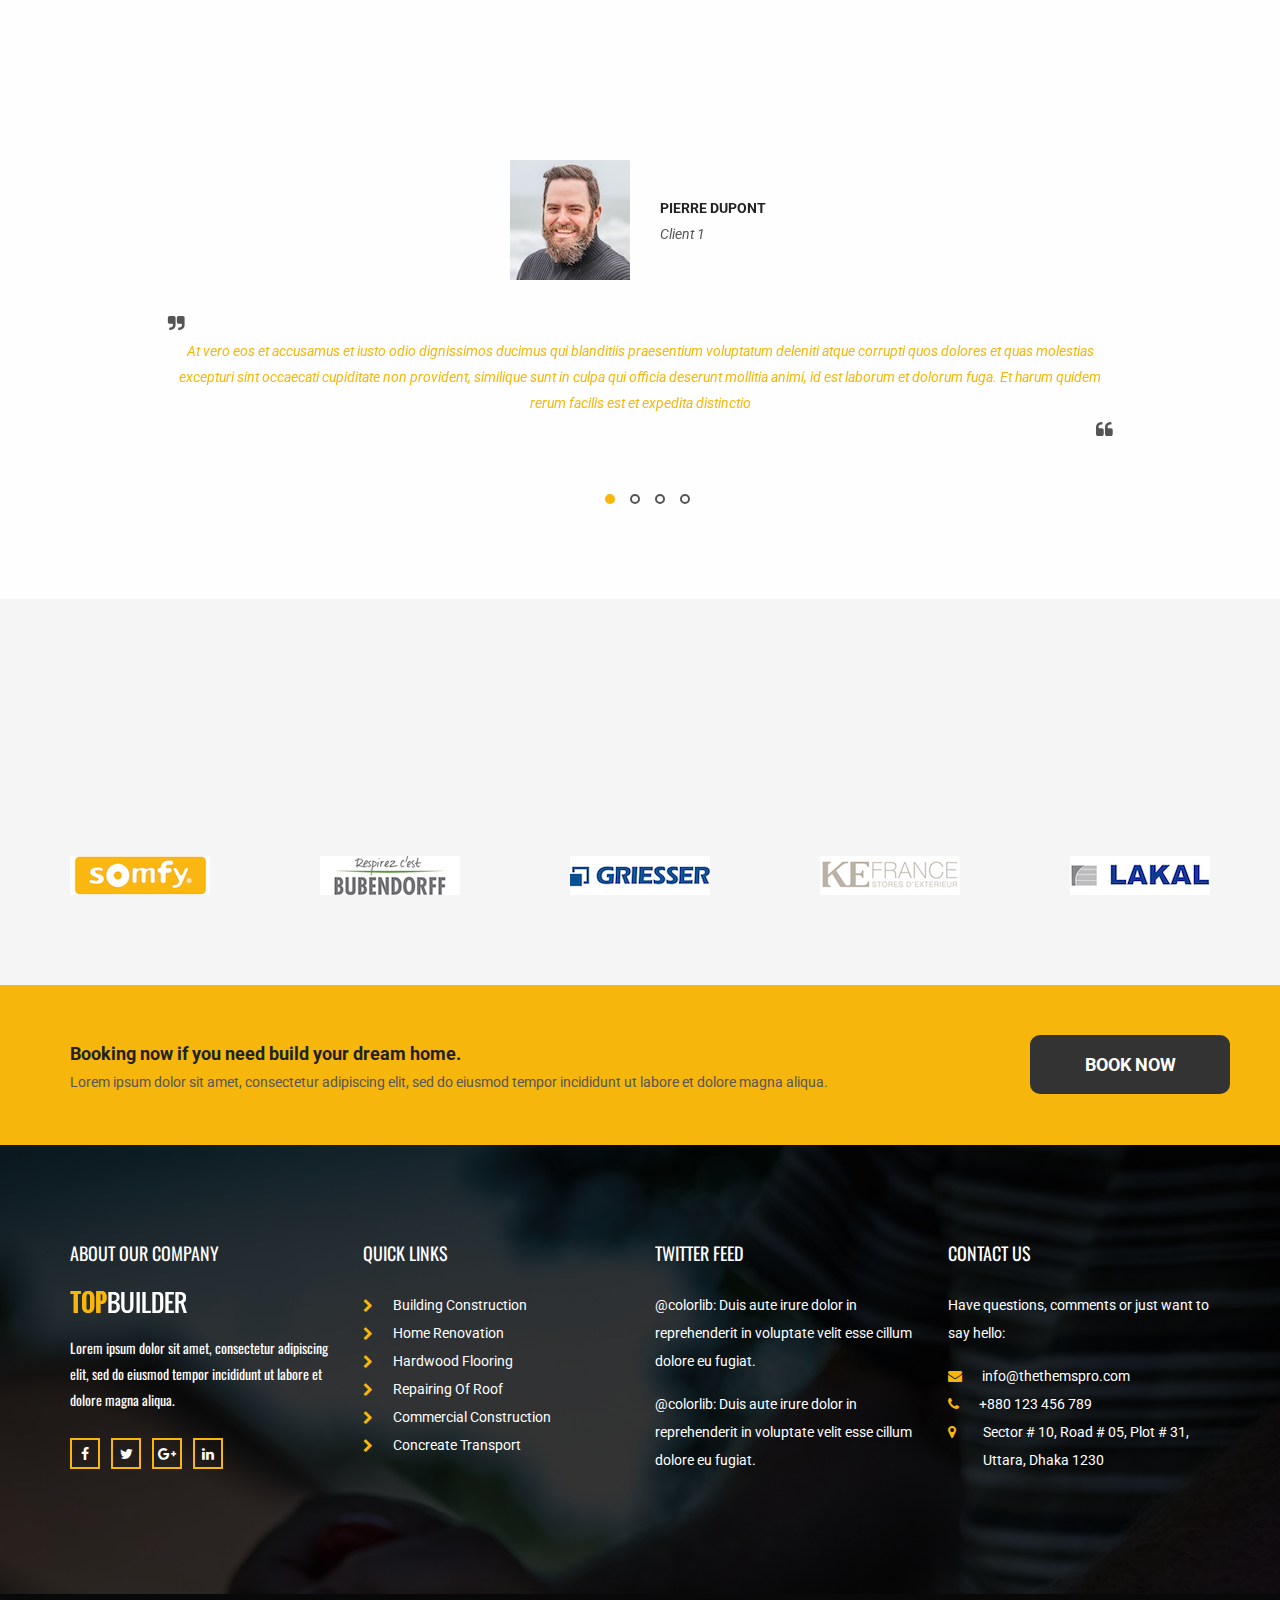
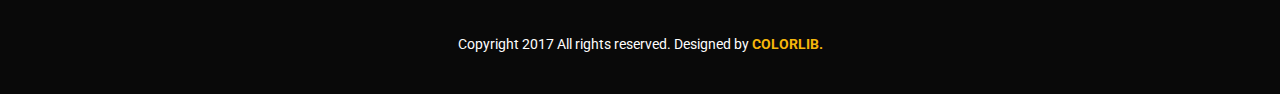
==== commit bb07e40d: "several parts on home page done" ====
--- a/index.html
+++ b/index.html
@@ -83,15 +83,14 @@
             <div class="col-md-10 p0">
                 <div class="collapse navbar-collapse" id="min_navbar">
                     <ul class="nav navbar-nav navbar-right">
-                        <li class="dropdown submenu">
-                            <a href="/index.html" class="dropdown-toggle" data-toggle="dropdown">Home</a>
+                        <li><a href="#home">Home</a>
 <!--                             <ul class="dropdown-menu">
                                 <li><a href="index.html">Home</a></li>
                                 <li><a href="index-2.html">Home 2</a></li>
                             </ul> -->
                         </li>
                         <li class="dropdown submenu">
-                            <a href="#" class="dropdown-toggle" data-toggle="dropdown">A Propos</a>
+                            <a href="#about" class="dropdown-toggle" data-toggle="dropdown">A Propos</a>
 <!--                             <ul class="dropdown-menu other_dropdwn">
                                 <li><a href="about.html">About Us</a></li>
                                 <li><a href="about-2.html">About Us-2</a></li>
@@ -132,7 +131,7 @@
 	<!-- End Header_Area -->
 
 
-  <div class="banner" style="background-image: linear-gradient(-225deg, rgba(0,101,168,0.6) 0%, rgba(0,36,61,0.6) 50%), url('images/slider-1.jpg');">
+  <div class="banner" id="home" style="background-image: linear-gradient(-225deg, rgba(0,101,168,0.6) 0%, rgba(0,36,61,0.6) 50%), url('images/slider-1.jpg');">
     <div class="banner-content">
       <h5>🛎️ Nestore, à votre service 🛎️</h5>
       <h3 style="text-transform: uppercase;">ne laissez plus les portes ouvertes à toutes les fenètres</h3>
@@ -198,7 +197,7 @@
     <!-- End Professional Builde -->
 
     <!-- About Us Area -->
-    <section class="about_us_area row">
+    <section class="about_us_area row" id="about">
         <div class="container">
             <div class="tittle wow fadeInUp">
                 <h2>A PROPOS</h2>
@@ -207,19 +206,28 @@
             <div class="row about_row">
                 <div class="who_we_area col-md-7 col-sm-6">
                     <div class="subtittle">
-                        <h2>WHO WE ARE</h2>
-                    </div>
-                    <p>There are many variations of passages of Lorem Ipsum available, but the majority have suffered alteration in some form, by injected humour, or randomised words which don't look even slightly believable. If you are going to use a passage of Lorem Ipsum, you need to be sure there isn't anything embarrassing hidden in the middle of text.</p>
-                    <a href="#" class="button_all">Contact Now</a>
+                        <h2>QUI SOMMES-NOUS?</h2>
+                    </div>
+                    <p>Morbi sed venenatis nibh. Proin rhoncus volutpat neque non dapibus. Nam in erat vel libero egestas feugiat id ut massa. Nulla sagittis eleifend lectus, eu ullamcorper leo egestas quis. Mauris fringilla nisl eget felis finibus commodo. Vivamus sit amet ipsum est. Donec suscipit lacinia sem dictum ultrices.</p>
+                    <a href="#" class="button_all">Contactez-nous</a>
                 </div>
                 <div class="col-md-5 col-sm-6 about_client">
-                    <img src="images/about_client.jpg" alt="">
+                    <img src="images/antoine-leclercq.jpg" alt="">
                 </div>
             </div>
         </div>
     </section>
     <!-- End About Us Area -->
-
+    <section class="call_min_area">
+        <div class="container">
+            <h2>+33 3 20 78 78 99</h2>
+            <p>Contactez-nous. Lorem ipsum dolor sit amet, consectetur adipiscing elit.</p>
+            <div class="call_btn">
+                <a href="#" class="button_all">CONTACT</a>
+                <a href="#" class="button_all">RDV</a>
+            </div>
+        </div>
+    </section>
     <!-- What ew offer Area -->
     <!-- <section class="what_we_area row">
         <div class="container">
@@ -267,17 +275,17 @@
     <section class="our_feature_area">
         <div class="container">
             <div class="tittle wow fadeInUp">
-                <h2>Our Features</h2>
-                <h4>Lorem Ipsum is simply dummy text of the printing and typesetting industry</h4>
+                <h2>Pourquoi nous choisir</h2>
+                <h4>In pharetra ullamcorper vestibulum. Vestibulum tempor ante sit amet sapien convallis, at lacinia nisl dictum.</h4>
             </div>
             <div class="feature_row row">
                 <div class="col-md-6 feature_img">
-                    <img src="images/feature-man.jpg" alt="">
+                    <img src="images/nestore-employe.jpg" alt="">
                 </div>
                 <div class="col-md-6 feature_content">
                     <div class="subtittle">
-                        <h2>WHY CHOOSE US</h2>
-                        <h5>There are many variations of passages of Lorem Ipsum available.</h5>
+                        <h2>VOUS NE SEREZ PAS DECUS</h2>
+                        <h5>Vestibulum ante ipsum primis in faucibus orci luctus et ultrices posuere cubilia Curae.</h5>
                     </div>
                     <div class="media">
                         <div class="media-left">
@@ -286,8 +294,8 @@
                             </a>
                         </div>
                         <div class="media-body">
-                            <a href="#">30+ YEARS OF EXPERIENCE</a>
-                            <p>Lorem Ipsum is simply dummy text of the printing and typesetting indus-try. Lorem Ipsum has been the industry's standard dummy text ever since the 1500s</p>
+                            <a href="#">20+ ANNEES D'EXPERIENCE</a>
+                            <p>Nullam ut commodo lectus. Nulla varius sapien dui, sed pharetra mauris aliquet sed.</p>
                         </div>
                     </div>
                     <div class="media">
@@ -297,8 +305,8 @@
                             </a>
                         </div>
                         <div class="media-body">
-                            <a href="#">QUALIFIED EXPERTS</a>
-                            <p>Lorem Ipsum is simply dummy text of the printing and typesetting indus-try. Lorem Ipsum has been the industry's standard dummy text ever since the 1500s</p>
+                            <a href="#">99% DE CLIENTS SATISFAITS</a>
+                            <p>Fusce sollicitudin lobortis euismod. Morbi posuere orci justo, et malesuada felis molestie vel.</p>
                         </div>
                     </div>
                     <div class="media">
@@ -308,8 +316,8 @@
                             </a>
                         </div>
                         <div class="media-body">
-                            <a href="#">Best Customer Services</a>
-                            <p>Lorem Ipsum is simply dummy text of the printing and typesetting indus-try. Lorem Ipsum has been the industry's standard dummy text ever since the 1500s</p>
+                            <a href="#">50 MARQUES PARTENAIRES</a>
+                            <p>Fusce commodo varius lacus rhoncus maximus. Nulla blandit pretium tortor.</p>
                         </div>
                     </div>
                 </div>
@@ -317,9 +325,27 @@
         </div>
     </section>
     <!-- End Our Features Area -->
+    <!-- Our Partners Area -->
+    <section class="our_partners_area">
+        <div class="book_now_aera">
+            <div class="container">
+                <div class="row book_now">
+                    <div class="col-md-10 booking_text">
+                        <h4>Un problème 😤 Contactez-nous</h4>
+                        <p>Lorem ipsum dolor sit amet, consectetur adipiscing elit, sed do eiusmod tempor incididunt ut labore et dolore magna aliqua.</p>
+                    </div>
+                    <div class="col-md-2 book_bottun">
+                        <a href="#" class="button_all">RDV</a>
+                    </div>
+                </div>
+            </div>
+        </div>
+    </section>
+    <!-- End Our Partners Area -->
+
 
     <!-- Our Services Area -->
-    <section class="our_services_area">
+    <!-- <section class="our_services_area">
         <div class="container">
             <div class="tittle wow fadeInUp">
                 <h2>Our Services</h2>
@@ -413,70 +439,62 @@
                 </div>
             </div>
         </div>
-    </section>
+    </section> -->
     <!-- End Our Services Area -->
 
     <!-- Our Team Area -->
     <section class="our_team_area">
         <div class="container">
             <div class="tittle wow fadeInUp">
-                <h2>Our Team</h2>
-                <h4>Lorem Ipsum is simply dummy text of the printing and typesetting industry</h4>
+                <h2>Notre équipe</h2>
+                <h4>Integer hendrerit augue in rhoncus cursus. Nullam ac justo ultrices, eleifend mi nec, mattis est.</h4>
             </div>
             <div class="row team_row">
                 <div class="col-md-3 col-sm-6 wow fadeInUp">
                    <div class="team_membar">
-                        <img src="images/team/tm-1.jpg" alt="">
+                        <img src="images/antoine-leclercq-bw.jpg" alt="">
                         <div class="team_content">
                             <ul>
-                                <li><a href="#"><i class="fa fa-facebook" aria-hidden="true"></i></a></li>
-                                <li><a href="#"><i class="fa fa-twitter" aria-hidden="true"></i></a></li>
                                 <li><a href="#"><i class="fa fa-linkedin" aria-hidden="true"></i></a></li>
                             </ul>
-                            <a href="#" class="name">Prodip Ghosh</a>
-                            <h6>Founder &amp; CEO</h6>
+                            <a href="#" class="name">Antoine Leclercq</a>
+                            <h6>Gérant</h6>
                         </div>
                    </div>
                 </div>
                 <div class="col-md-3 col-sm-6 wow fadeInUp" data-wow-delay="0.2s">
                    <div class="team_membar">
-                        <img src="images/team/tm-2.jpg" alt="">
+                        <img src="images/boss2.jpg" alt="">
                         <div class="team_content">
                             <ul>
-                                <li><a href="#"><i class="fa fa-facebook" aria-hidden="true"></i></a></li>
-                                <li><a href="#"><i class="fa fa-twitter" aria-hidden="true"></i></a></li>
                                 <li><a href="#"><i class="fa fa-linkedin" aria-hidden="true"></i></a></li>
                             </ul>
-                            <a href="#" class="name">Emran Khan</a>
-                            <h6>Web-Developer</h6>
+                            <a href="#" class="name">Antoine Leclercq</a>
+                            <h6>Gérant</h6>
                         </div>
                    </div>
                 </div>
                 <div class="col-md-3 col-sm-6 wow fadeInUp" data-wow-delay="0.3s">
                    <div class="team_membar">
-                        <img src="images/team/tm-3.jpg" alt="">
+                        <img src="images/boss3.jpg" alt="">
                         <div class="team_content">
                             <ul>
-                                <li><a href="#"><i class="fa fa-facebook" aria-hidden="true"></i></a></li>
-                                <li><a href="#"><i class="fa fa-twitter" aria-hidden="true"></i></a></li>
                                 <li><a href="#"><i class="fa fa-linkedin" aria-hidden="true"></i></a></li>
                             </ul>
-                            <a href="#" class="name">Prodip Ghosh</a>
-                            <h6>Founder &amp; CEO</h6>
+                            <a href="#" class="name">Antoine Leclercq</a>
+                            <h6>Gérant</h6>
                         </div>
                    </div>
                 </div>
                 <div class="col-md-3 col-sm-6 wow fadeInUp" data-wow-delay="0.4s">
                    <div class="team_membar">
-                        <img src="images/team/tm-4.jpg" alt="">
+                        <img src="images/MathieudeMagneval.jpg" alt="">
                         <div class="team_content">
                             <ul>
-                                <li><a href="#"><i class="fa fa-facebook" aria-hidden="true"></i></a></li>
-                                <li><a href="#"><i class="fa fa-twitter" aria-hidden="true"></i></a></li>
                                 <li><a href="#"><i class="fa fa-linkedin" aria-hidden="true"></i></a></li>
                             </ul>
-                            <a href="#" class="name">Jakaria Khan</a>
-                            <h6>Founder &amp; CEO</h6>
+                            <a href="#" class="name">Mathieu de Magneval</a>
+                            <h6>Gérant</h6>
                         </div>
                    </div>
                 </div>
@@ -485,8 +503,16 @@
     </section>
     <!-- End Our Team Area -->
 
+  <div class="banner" style="background-image: linear-gradient(rgba(237, 183, 65,0.4), rgba(237, 183, 65,0.4)), url('images/team.jpg'); height: 60vh;">
+    <div class="banner-content">
+      <h5>💪 Et tous les autres 💪</h5>
+    </div>
+  </div>
+
+
+
     <!-- Our Achievments Area -->
-    <section class="our_achievments_area" data-stellar-background-ratio="0.3">
+<!--     <section class="our_achievments_area" data-stellar-background-ratio="0.3">
         <div class="container">
             <div class="tittle wow fadeInUp">
                 <h2>Our Achievments</h2>
@@ -515,27 +541,27 @@
                 </div>
             </div>
         </div>
-    </section>
+    </section> -->
     <!-- End Our Achievments Area -->
 
     <!-- Our Testimonial Area -->
     <section class="testimonial_area row">
         <div class="container">
             <div class="tittle wow fadeInUp">
-                <h2>Our TESTIMONIALS</h2>
-                <h4>Lorem Ipsum is simply dummy text of the printing and typesetting industry</h4>
+                <h2>Quelques mots qui font plaisir 🤩</h2>
+                <h4>Quisque molestie arcu fermentum nulla lacinia pulvinar. Aliquam enim lorem, lacinia sed viverra sit amet, congue in tellus.</h4>
             </div>
             <div class="testimonial_carosel">
                 <div class="item">
                     <div class="media">
                         <div class="media-left">
                             <a href="#">
-                                <img class="media-object" src="images/testimonial-2.jpg" alt="">
+                                <img class="media-object" src="images/man1.jpg" alt="">
                             </a>
                         </div>
                         <div class="media-body">
-                            <h4 class="media-heading">Emran Khan</h4>
-                            <h6>Web Developer</h6>
+                            <h4 class="media-heading">Pierre Dupont</h4>
+                            <h6>Client 1</h6>
                         </div>
                     </div>
                     <p><i class="fa fa-quote-right" aria-hidden="true"></i>At vero eos et accusamus et iusto odio dignissimos ducimus qui blanditiis praesentium voluptatum deleniti atque corrupti quos dolores et quas molestias excepturi sint occaecati cupiditate non provident, similique sunt in culpa qui officia deserunt mollitia animi, id est laborum et dolorum fuga. Et harum quidem rerum facilis est et expedita distinctio<i class="fa fa-quote-left" aria-hidden="true"></i></p>
@@ -544,12 +570,12 @@
                     <div class="media">
                         <div class="media-left">
                             <a href="#">
-                                <img class="media-object" src="images/testimonial-3.jpg" alt="">
+                                <img class="media-object" src="images/man2.jpg" alt="">
                             </a>
                         </div>
                         <div class="media-body">
-                            <h4 class="media-heading">Emran Khan</h4>
-                            <h6>Web Developer</h6>
+                            <h4 class="media-heading">Paul Durant</h4>
+                            <h6>Client 2</h6>
                         </div>
                     </div>
                     <p><i class="fa fa-quote-right" aria-hidden="true"></i>At vero eos et accusamus et iusto odio dignissimos ducimus qui blanditiis praesentium voluptatum deleniti atque corrupti quos dolores et quas molestias excepturi sint occaecati cupiditate non provident, similique sunt in culpa qui officia deserunt mollitia animi, id est laborum et dolorum fuga. Et harum quidem rerum facilis est et expedita distinctio<i class="fa fa-quote-left" aria-hidden="true"></i></p>
@@ -558,12 +584,12 @@
                     <div class="media">
                         <div class="media-left">
                             <a href="#">
-                                <img class="media-object" src="images/testimonial-1.jpg" alt="">
+                                <img class="media-object" src="images/man3.jpg" alt="">
                             </a>
                         </div>
                         <div class="media-body">
-                            <h4 class="media-heading">Prodip ghosht</h4>
-                            <h6>Brand Manager</h6>
+                            <h4 class="media-heading">Louison Dubois</h4>
+                            <h6>Cliente 1</h6>
                         </div>
                     </div>
                     <p><i class="fa fa-quote-right" aria-hidden="true"></i>At vero eos et accusamus et iusto odio dignissimos ducimus qui blanditiis praesentium voluptatum deleniti atque corrupti quos dolores et quas molestias excepturi sint occaecati cupiditate non provident, similique sunt in culpa qui officia deserunt mollitia animi, id est laborum et dolorum fuga. Et harum quidem rerum facilis est et expedita distinctio<i class="fa fa-quote-left" aria-hidden="true"></i></p>
@@ -572,40 +598,12 @@
                     <div class="media">
                         <div class="media-left">
                             <a href="#">
-                                <img class="media-object" src="images/testimonial-2.jpg" alt="">
+                                <img class="media-object" src="images/man4.jpg" alt="">
                             </a>
                         </div>
                         <div class="media-body">
-                            <h4 class="media-heading">Jakaria Khan</h4>
-                            <h6>Brand Manager</h6>
-                        </div>
-                    </div>
-                    <p><i class="fa fa-quote-right" aria-hidden="true"></i>At vero eos et accusamus et iusto odio dignissimos ducimus qui blanditiis praesentium voluptatum deleniti atque corrupti quos dolores et quas molestias excepturi sint occaecati cupiditate non provident, similique sunt in culpa qui officia deserunt mollitia animi, id est laborum et dolorum fuga. Et harum quidem rerum facilis est et expedita distinctio<i class="fa fa-quote-left" aria-hidden="true"></i></p>
-                </div>
-                <div class="item">
-                    <div class="media">
-                        <div class="media-left">
-                            <a href="#">
-                                <img class="media-object" src="images/testimonial-1.jpg" alt="">
-                            </a>
-                        </div>
-                        <div class="media-body">
-                            <h4 class="media-heading">Prodip ghosht</h4>
-                            <h6>Brand Manager</h6>
-                        </div>
-                    </div>
-                    <p><i class="fa fa-quote-right" aria-hidden="true"></i>At vero eos et accusamus et iusto odio dignissimos ducimus qui blanditiis praesentium voluptatum deleniti atque corrupti quos dolores et quas molestias excepturi sint occaecati cupiditate non provident, similique sunt in culpa qui officia deserunt mollitia animi, id est laborum et dolorum fuga. Et harum quidem rerum facilis est et expedita distinctio<i class="fa fa-quote-left" aria-hidden="true"></i></p>
-                </div>
-                <div class="item">
-                    <div class="media">
-                        <div class="media-left">
-                            <a href="#">
-                                <img class="media-object" src="images/testimonial-2.jpg" alt="">
-                            </a>
-                        </div>
-                        <div class="media-body">
-                            <h4 class="media-heading">Jakaria Khan</h4>
-                            <h6>Brand Manager</h6>
+                            <h4 class="media-heading">Alix Moreau</h4>
+                            <h6>Cliente 2</h6>
                         </div>
                     </div>
                     <p><i class="fa fa-quote-right" aria-hidden="true"></i>At vero eos et accusamus et iusto odio dignissimos ducimus qui blanditiis praesentium voluptatum deleniti atque corrupti quos dolores et quas molestias excepturi sint occaecati cupiditate non provident, similique sunt in culpa qui officia deserunt mollitia animi, id est laborum et dolorum fuga. Et harum quidem rerum facilis est et expedita distinctio<i class="fa fa-quote-left" aria-hidden="true"></i></p>
@@ -616,7 +614,7 @@
     <!-- End Our testimonial Area -->
 
     <!-- Our Featured Works Area -->
-    <section class="featured_works row" data-stellar-background-ratio="0.3">
+    <!-- <section class="featured_works row" data-stellar-background-ratio="0.3">
         <div class="tittle wow fadeInUp">
             <h2>Our Featured Works</h2>
             <h4>Lorem Ipsum is simply dummy text of the printing and typesetting industry</h4>
@@ -679,11 +677,11 @@
                 </div>
             </div>
         </div>
-    </section>
+    </section> -->
     <!-- End Our Featured Works Area -->
 
     <!-- Our Latest Blog Area -->
-    <section class="latest_blog_area">
+<!--     <section class="latest_blog_area">
         <div class="container">
             <div class="tittle wow fadeInUp">
                 <h2>Our Latest Blog</h2>
@@ -710,22 +708,26 @@
                 </div>
             </div>
         </div>
-    </section>
+    </section> -->
     <!-- End Our Latest Blog Area -->
 
     <!-- Our Partners Area -->
     <section class="our_partners_area">
         <div class="container">
             <div class="tittle wow fadeInUp">
-                <h2>Our Partners</h2>
-                <h4>Lorem Ipsum is simply dummy text of the printing and typesetting industry</h4>
+                <h2>Nos marques partenaires</h2>
+                <h4>Proin sed hendrerit ex, eu bibendum nibh. Nulla sagittis lacus justo, ac vestibulum nisi luctus et.</h4>
             </div>
             <div class="partners">
-                <div class="item"><img src="images/client_logo/client_logo-1.png" alt=""></div>
-                <div class="item"><img src="images/client_logo/client_logo-2.png" alt=""></div>
-                <div class="item"><img src="images/client_logo/client_logo-3.png" alt=""></div>
-                <div class="item"><img src="images/client_logo/client_logo-4.png" alt=""></div>
-                <div class="item"><img src="images/client_logo/client_logo-5.png" alt=""></div>
+                <div class="item"><img src="images/partner1.jpg" alt=""></div>
+                <div class="item"><img src="images/partner2.jpg" alt=""></div>
+                <div class="item"><img src="images/partner3.jpg" alt=""></div>
+                <div class="item"><img src="images/partner4.jpg" alt=""></div>
+                <div class="item"><img src="images/partner5.jpg" alt=""></div>
+                <div class="item"><img src="images/partner6.jpg" alt=""></div>
+                <div class="item"><img src="images/partner7.jpg" alt=""></div>
+                <div class="item"><img src="images/partner8.jpg" alt=""></div>
+
             </div>
         </div>
         <div class="book_now_aera">
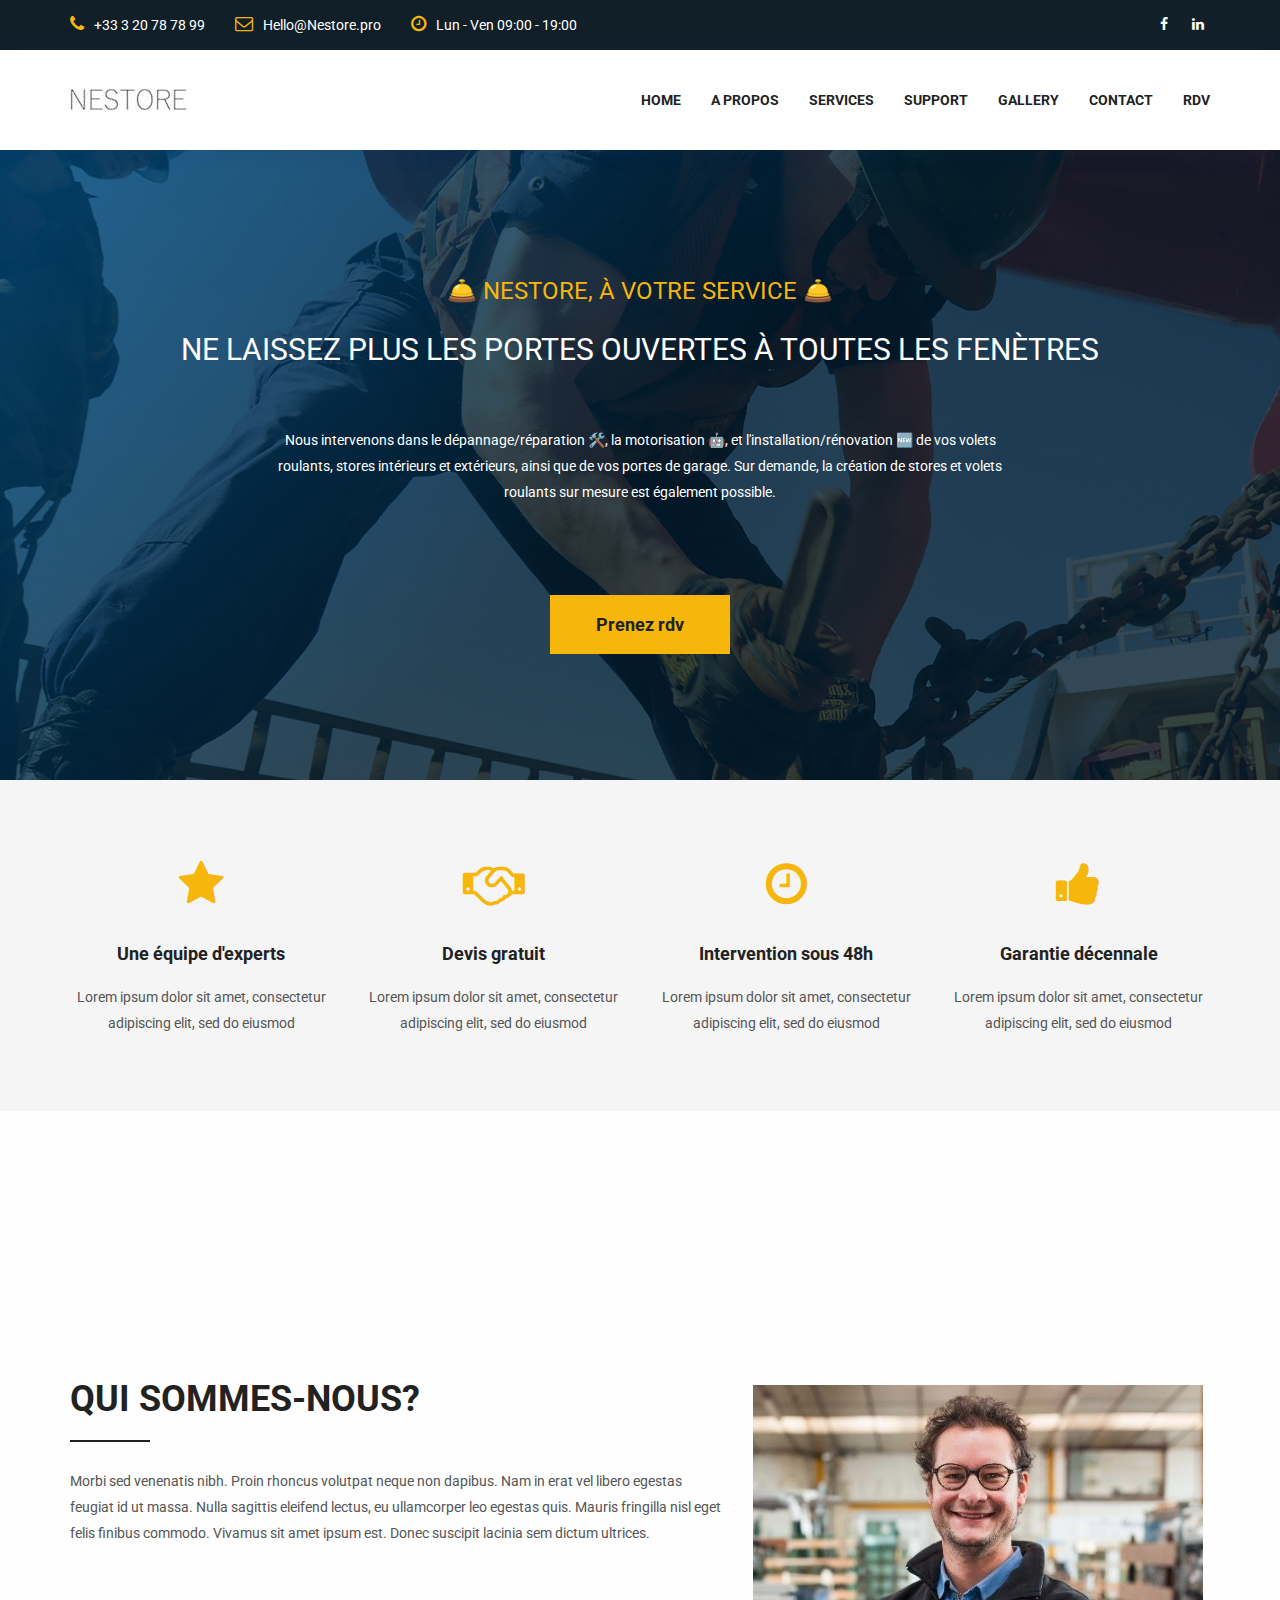
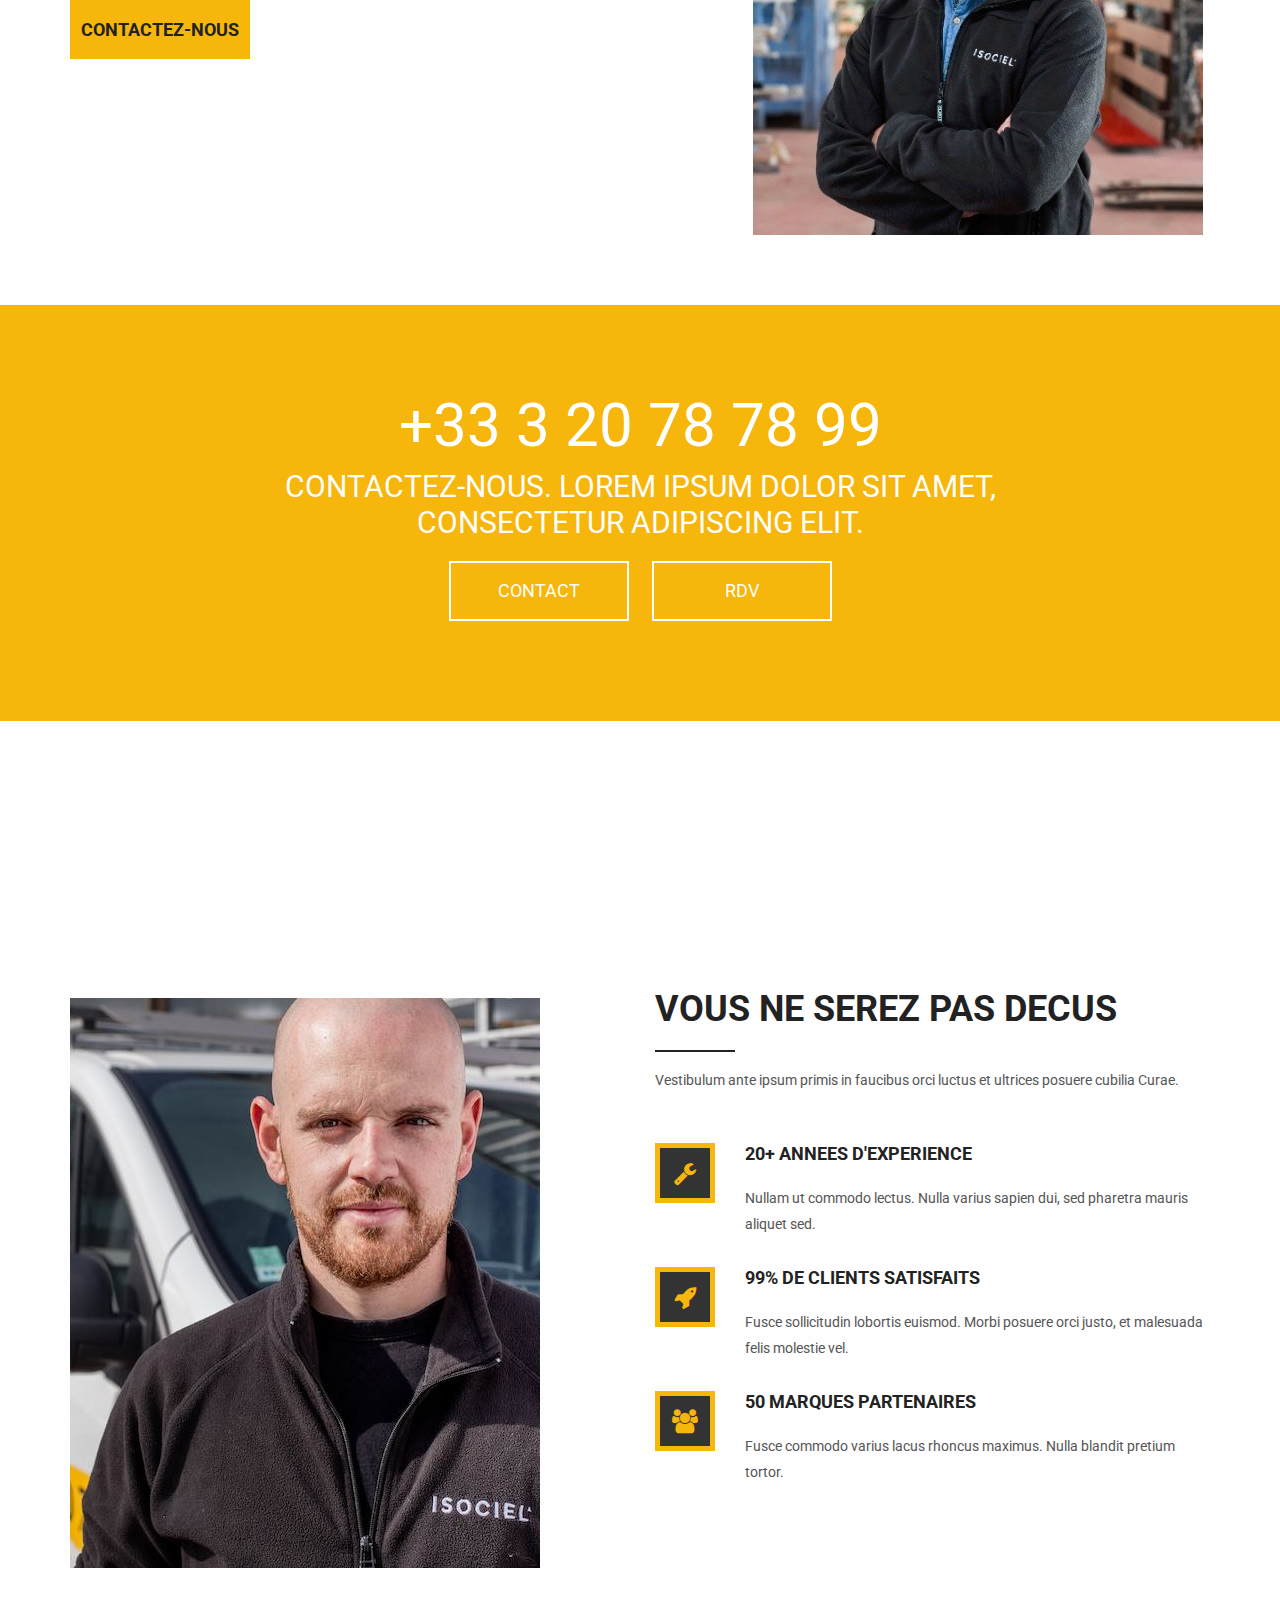
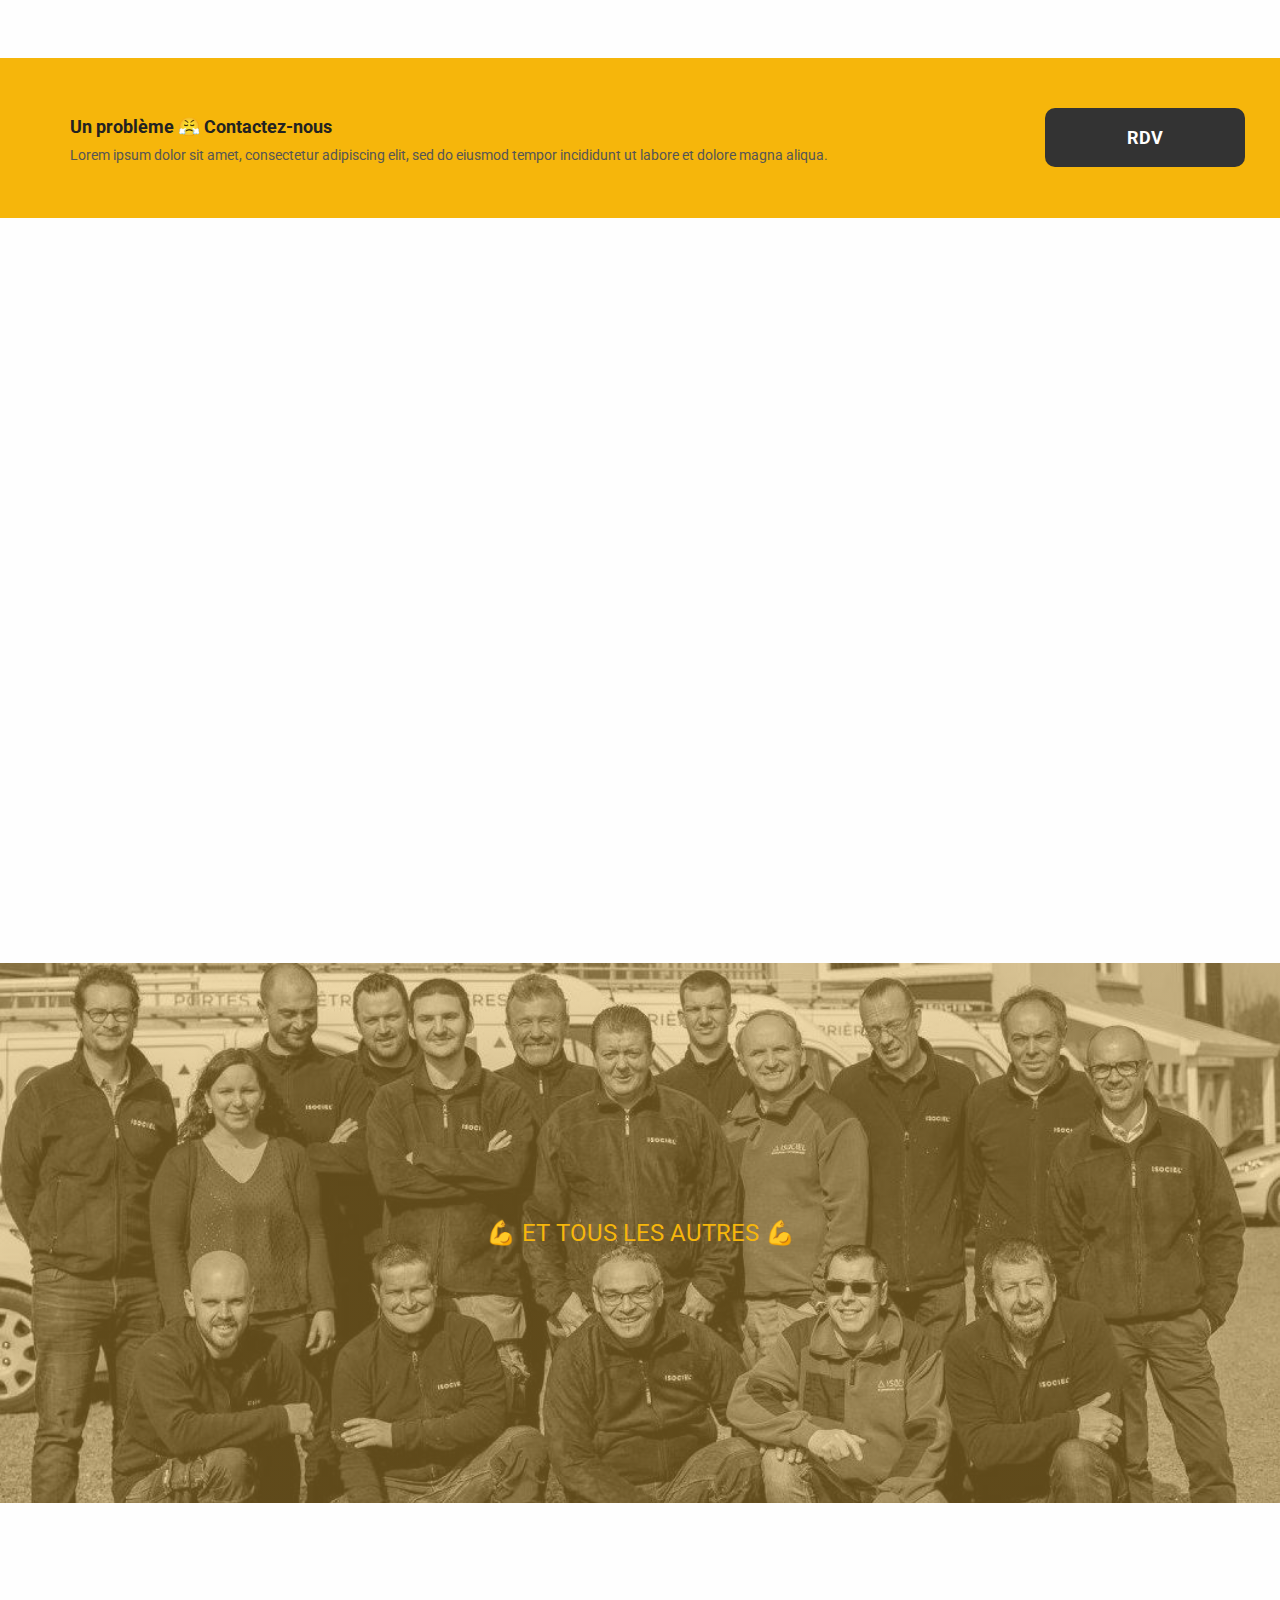
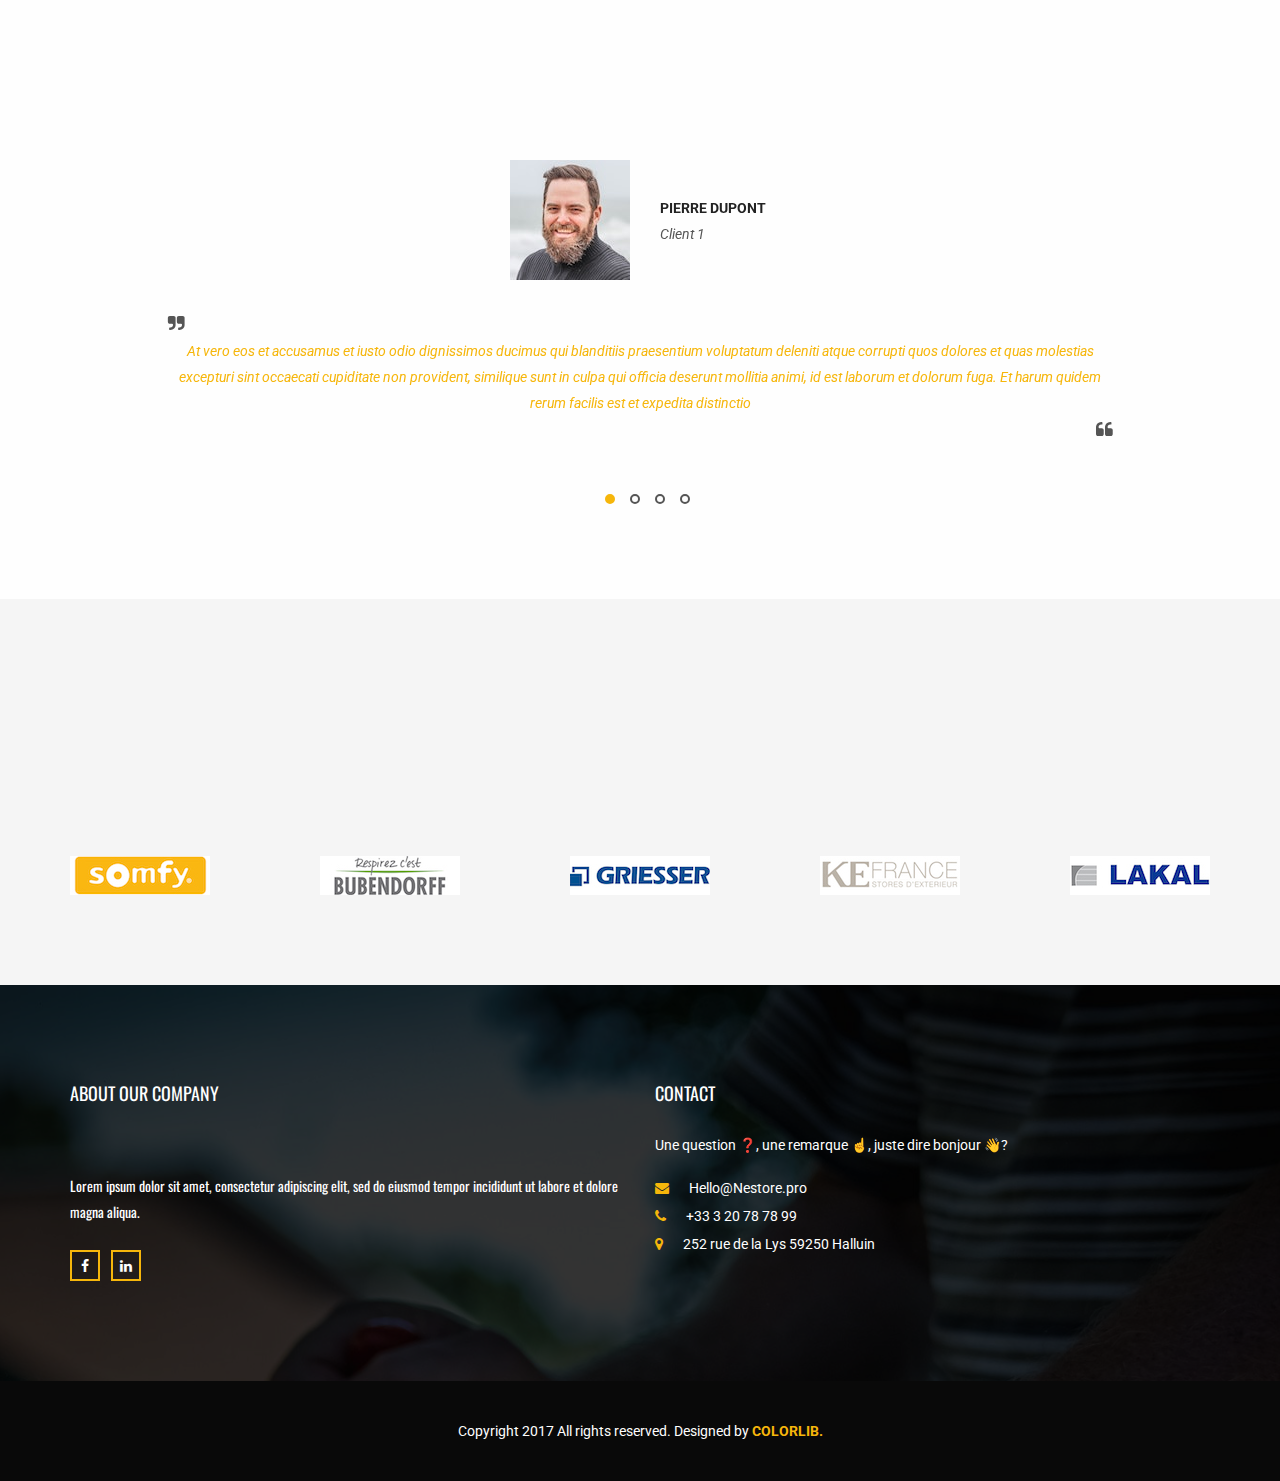
==== commit 892d0b6a: "resizing images team" ====
--- a/index.html
+++ b/index.html
@@ -37,8 +37,8 @@
 	<section class="top_header_area">
 	    <div class="container">
             <ul class="nav navbar-nav top_nav">
-                <li><a href="#"><i class="fa fa-phone"></i>+33 3 20 78 78 99</a></li>
-                <li><a href="#"><i class="fa fa-envelope-o"></i>Hello@Nestore.pro</a></li>
+                <li><a href="tel:+33-3-20-78-78-99"><i class="fa fa-phone"></i>+33 3 20 78 78 99</a></li>
+                <li><a href="mailto:hello@nestore.pro"><i class="fa fa-envelope-o"></i>Hello@Nestore.pro</a></li>
                 <li><a href="#"><i class="fa fa-clock-o"></i>Lun - Ven 09:00 - 19:00</a></li>
             </ul>
             <ul class="nav navbar-nav navbar-right social_nav">
@@ -75,7 +75,7 @@
                     <span class="icon-bar"></span>
                     <span class="icon-bar"></span>
                     </button>
-                    <a class="navbar-brand" href="index.html"><img src="images/logo-nestore.png" alt=""></a>
+                    <a class="navbar-brand" href="index.html"><img src="images/logo-nestore.jpeg" alt=""></a>
                 </div>
             </div>
 
@@ -452,7 +452,7 @@
             <div class="row team_row">
                 <div class="col-md-3 col-sm-6 wow fadeInUp">
                    <div class="team_membar">
-                        <img src="images/antoine-leclercq-bw.jpg" alt="">
+                        <img src="images/antoine-leclercq-bw.jpg" alt="" style="width: 100vw;">
                         <div class="team_content">
                             <ul>
                                 <li><a href="#"><i class="fa fa-linkedin" aria-hidden="true"></i></a></li>
@@ -464,7 +464,7 @@
                 </div>
                 <div class="col-md-3 col-sm-6 wow fadeInUp" data-wow-delay="0.2s">
                    <div class="team_membar">
-                        <img src="images/boss2.jpg" alt="">
+                        <img src="images/boss2.jpg" alt="" style="width: 100vw;">
                         <div class="team_content">
                             <ul>
                                 <li><a href="#"><i class="fa fa-linkedin" aria-hidden="true"></i></a></li>
@@ -476,7 +476,7 @@
                 </div>
                 <div class="col-md-3 col-sm-6 wow fadeInUp" data-wow-delay="0.3s">
                    <div class="team_membar">
-                        <img src="images/boss3.jpg" alt="">
+                        <img src="images/boss3.jpg" alt="" style="width: 100vw;">
                         <div class="team_content">
                             <ul>
                                 <li><a href="#"><i class="fa fa-linkedin" aria-hidden="true"></i></a></li>
@@ -488,7 +488,7 @@
                 </div>
                 <div class="col-md-3 col-sm-6 wow fadeInUp" data-wow-delay="0.4s">
                    <div class="team_membar">
-                        <img src="images/MathieudeMagneval.jpg" alt="">
+                        <img src="images/MathieudeMagneval.jpg" alt="" style="width: 100vw;">
                         <div class="team_content">
                             <ul>
                                 <li><a href="#"><i class="fa fa-linkedin" aria-hidden="true"></i></a></li>
@@ -730,7 +730,7 @@
 
             </div>
         </div>
-        <div class="book_now_aera">
+        <!-- <div class="book_now_aera">
             <div class="container">
                 <div class="row book_now">
                     <div class="col-md-10 booking_text">
@@ -742,7 +742,7 @@
                     </div>
                 </div>
             </div>
-        </div>
+        </div> -->
     </section>
     <!-- End Our Partners Area -->
 
@@ -750,18 +750,18 @@
     <footer class="footer_area">
         <div class="container">
             <div class="footer_row row">
-                <div class="col-md-3 col-sm-6 footer_about">
+                <div class="col-md-6 col-sm-12 footer_about">
                     <h2>ABOUT OUR COMPANY</h2>
-                    <img src="images/footer-logo.png" alt="">
+                    <img src="images/logo-nestore.png" alt="">
                     <p>Lorem ipsum dolor sit amet, consectetur adipiscing elit, sed do eiusmod tempor incididunt ut labore et dolore magna aliqua.</p>
                     <ul class="socail_icon">
                         <li><a href="#"><i class="fa fa-facebook" aria-hidden="true"></i></a></li>
-                        <li><a href="#"><i class="fa fa-twitter" aria-hidden="true"></i></a></li>
-                        <li><a href="#"><i class="fa fa-google-plus" aria-hidden="true"></i></a></li>
+                        <!-- <li><a href="#"><i class="fa fa-twitter" aria-hidden="true"></i></a></li>
+                        <li><a href="#"><i class="fa fa-google-plus" aria-hidden="true"></i></a></li> -->
                         <li><a href="#"><i class="fa fa-linkedin" aria-hidden="true"></i></a></li>
                     </ul>
                 </div>
-                <div class="col-md-3 col-sm-6 footer_about quick">
+                <!-- <div class="col-md-3 col-sm-6 footer_about quick">
                     <h2>Quick links</h2>
                     <ul class="quick_link">
                         <li><a href="#"><i class="fa fa-chevron-right"></i>Building Construction</a></li>
@@ -771,20 +771,20 @@
                         <li><a href="#"><i class="fa fa-chevron-right"></i>Commercial Construction</a></li>
                         <li><a href="#"><i class="fa fa-chevron-right"></i>Concreate Transport</a></li>
                     </ul>
-                </div>
-                <div class="col-md-3 col-sm-6 footer_about">
+                </div> -->
+<!--                 <div class="col-md-3 col-sm-6 footer_about">
                     <h2>Twitter Feed</h2>
                     <a href="#" class="twitter">@colorlib: Duis aute irure dolor in reprehenderit in voluptate velit esse cillum dolore eu fugiat.</a>
                     <a href="#" class="twitter">@colorlib: Duis aute irure dolor in reprehenderit in voluptate velit esse cillum dolore eu fugiat.</a>
-                </div>
-                <div class="col-md-3 col-sm-6 footer_about">
-                    <h2>CONTACT US</h2>
+                </div> -->
+                <div class="col-md-6 col-sm-12 footer_about">
+                    <h2>CONTACT</h2>
                     <address>
-                        <p>Have questions, comments or just want to say hello:</p>
+                        <p>Une question ❓, une remarque ☝️, juste dire bonjour 👋?</p>
                         <ul class="my_address">
-                            <li><a href="#"><i class="fa fa-envelope" aria-hidden="true"></i>info@thethemspro.com</a></li>
-                            <li><a href="#"><i class="fa fa-phone" aria-hidden="true"></i>+880 123 456 789</a></li>
-                            <li><a href="#"><i class="fa fa-map-marker" aria-hidden="true"></i><span>Sector # 10, Road # 05, Plot # 31, Uttara, Dhaka 1230 </span></a></li>
+                            <li><a href="mailto:hello@nestore.pro"><i class="fa fa-envelope" aria-hidden="true"></i>Hello@Nestore.pro</a></li>
+                            <li><a href="tel:+33-3-20-78-78-99"><i class="fa fa-phone" aria-hidden="true"></i>+33 3 20 78 78 99</a></li>
+                            <li><a href="#"><i class="fa fa-map-marker" aria-hidden="true"></i>252 rue de la Lys 59250 Halluin</a></li>
                         </ul>
                     </address>
                 </div>
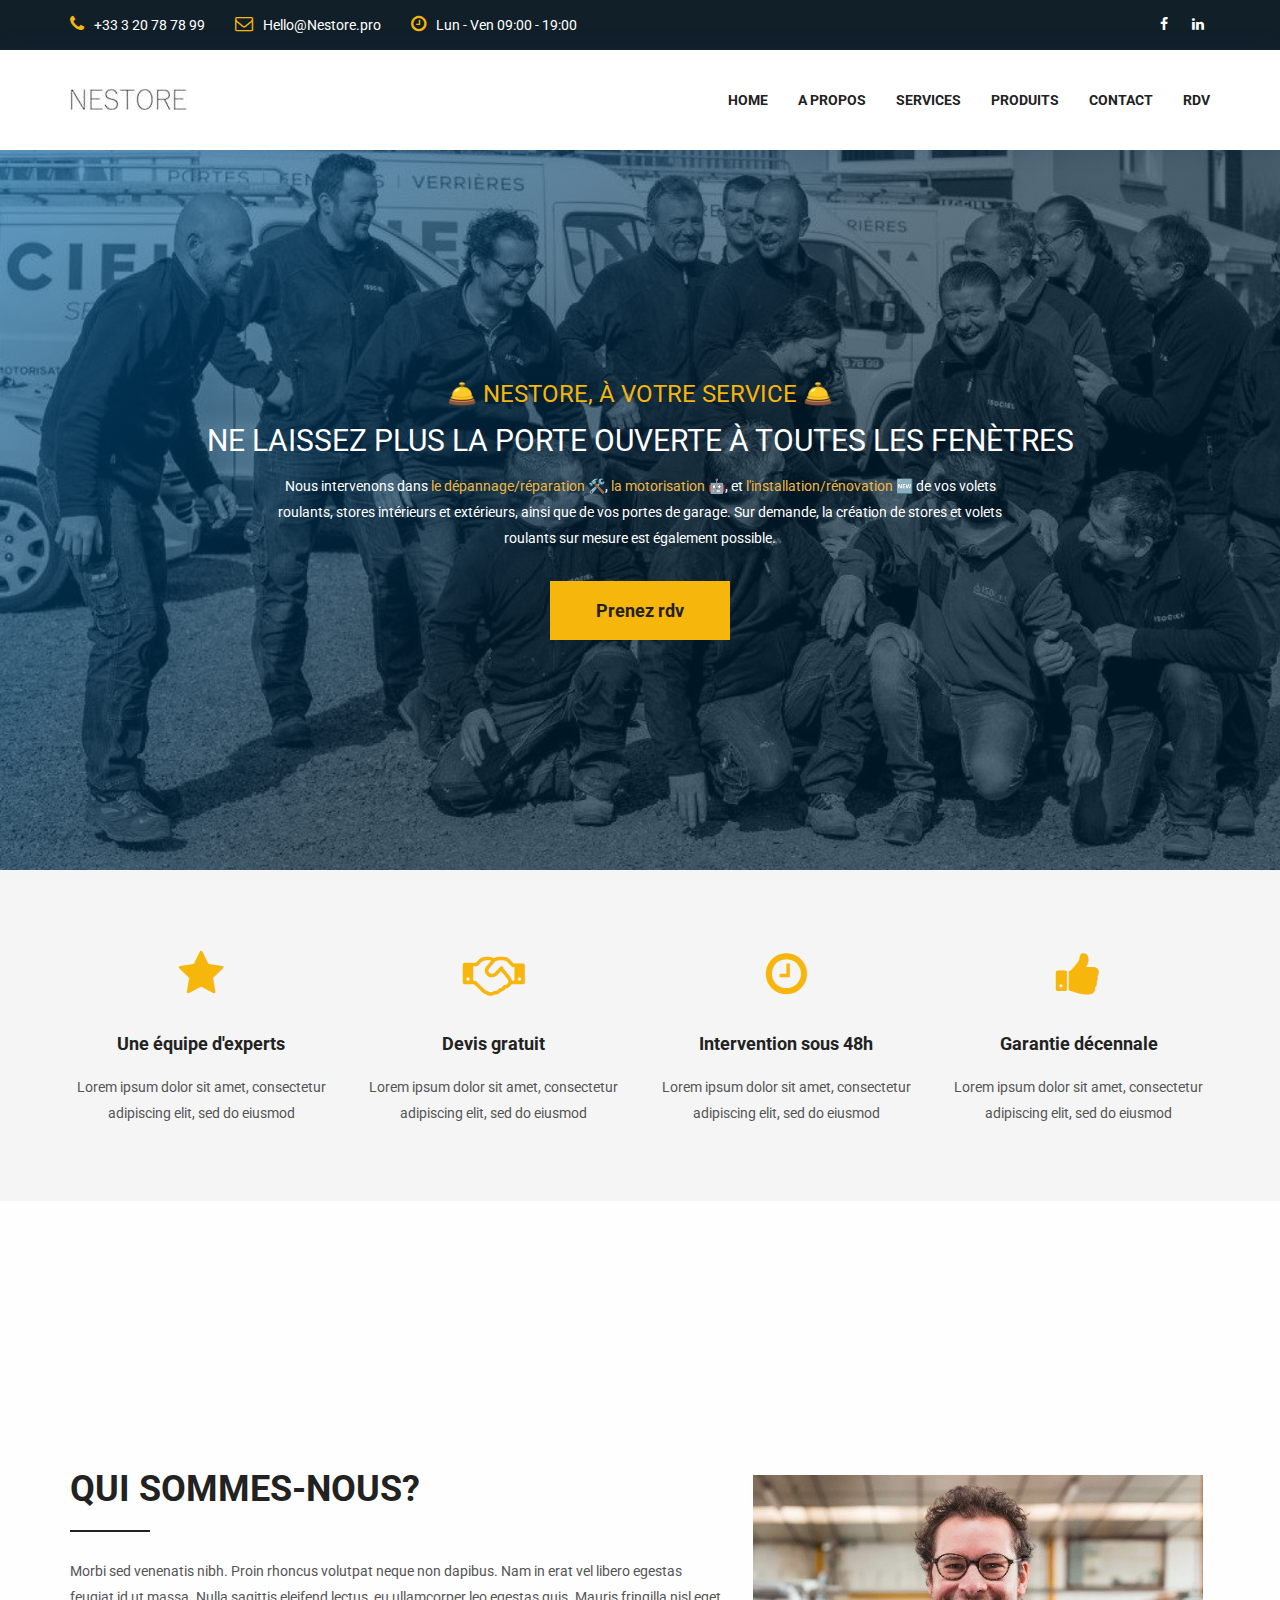
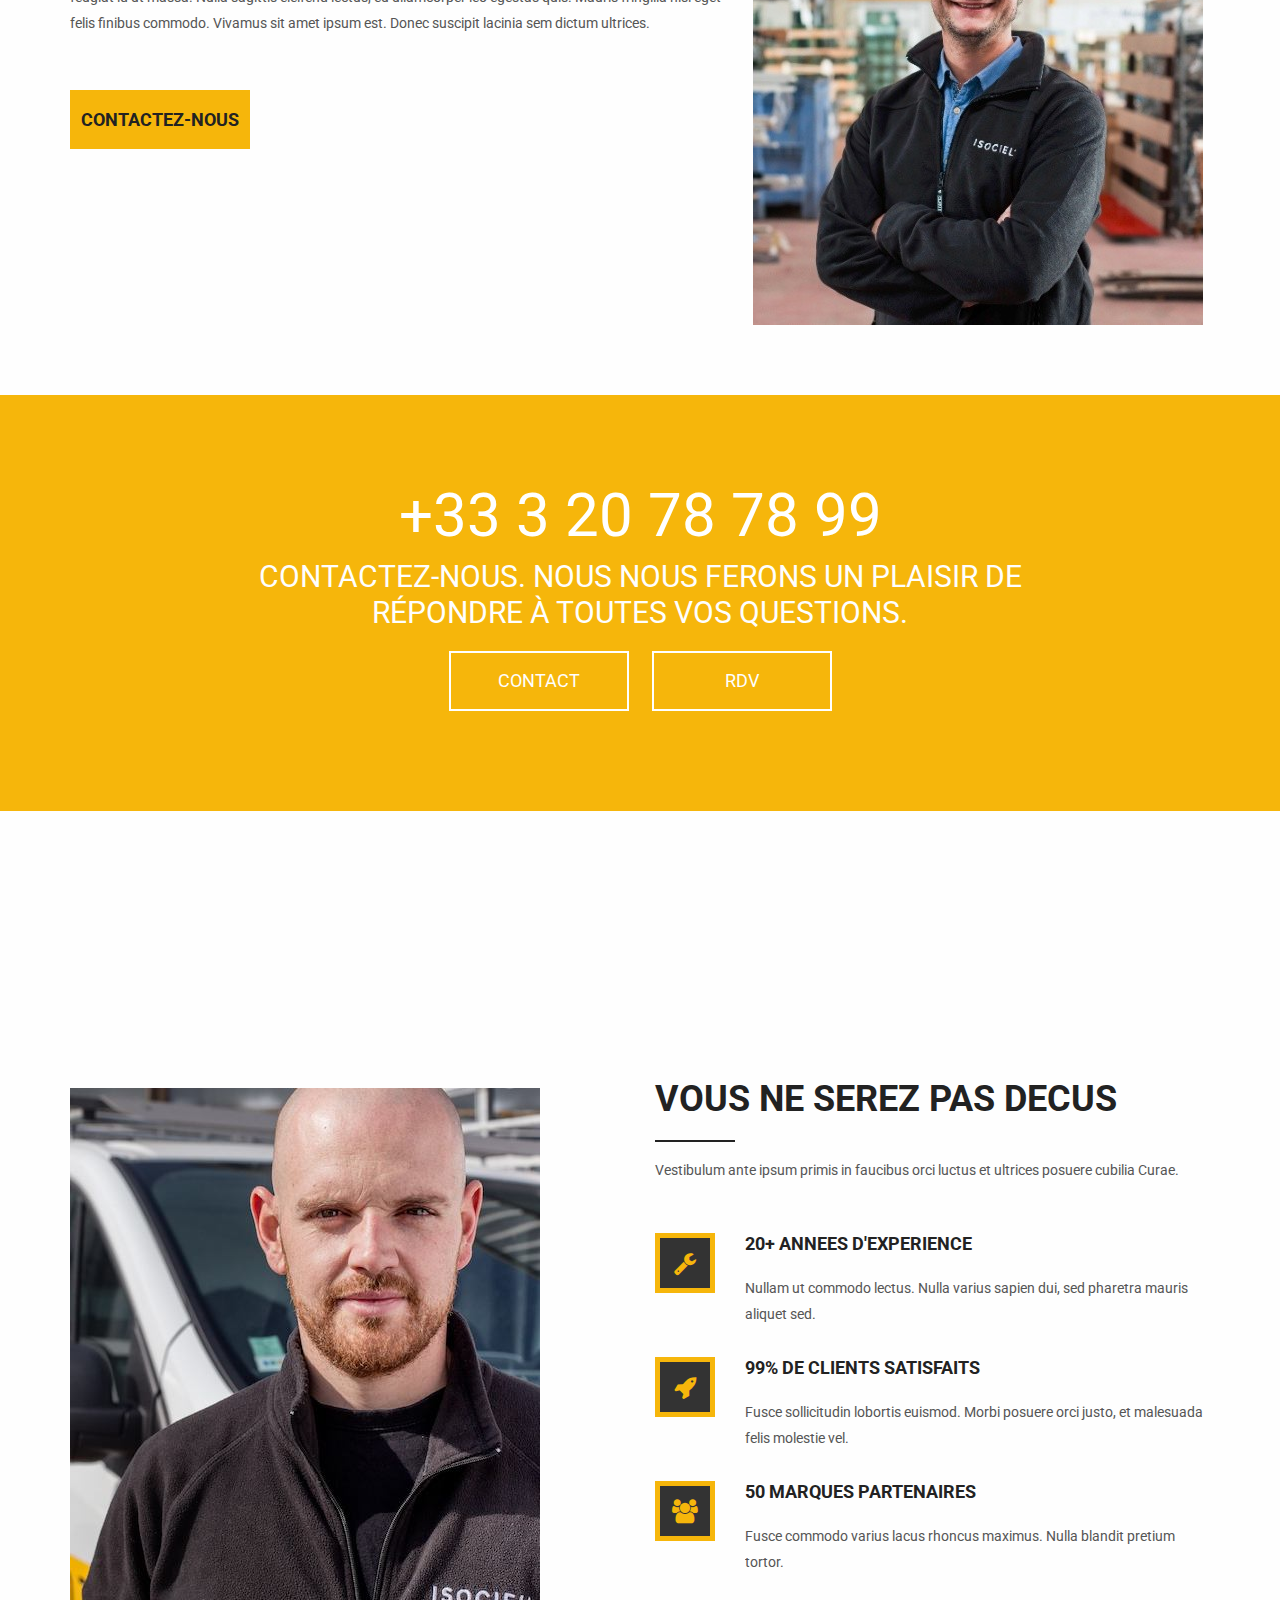
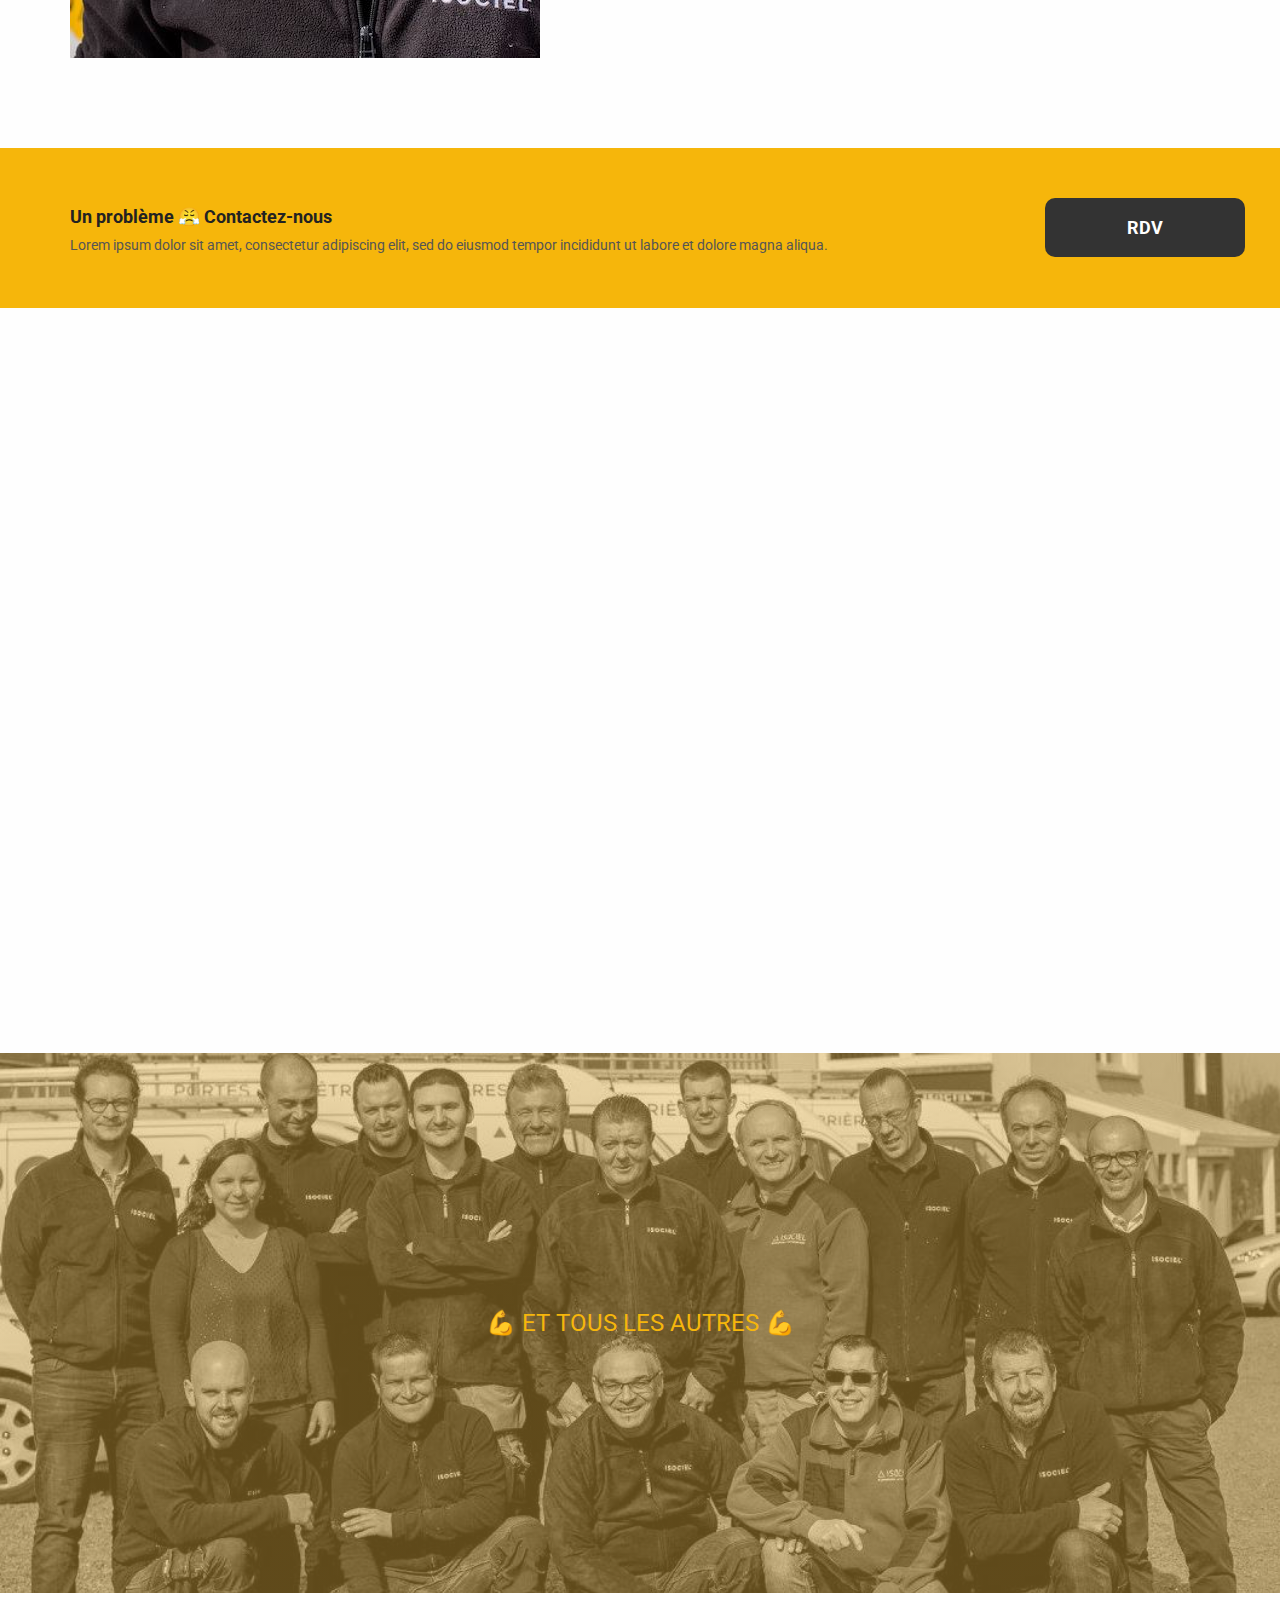
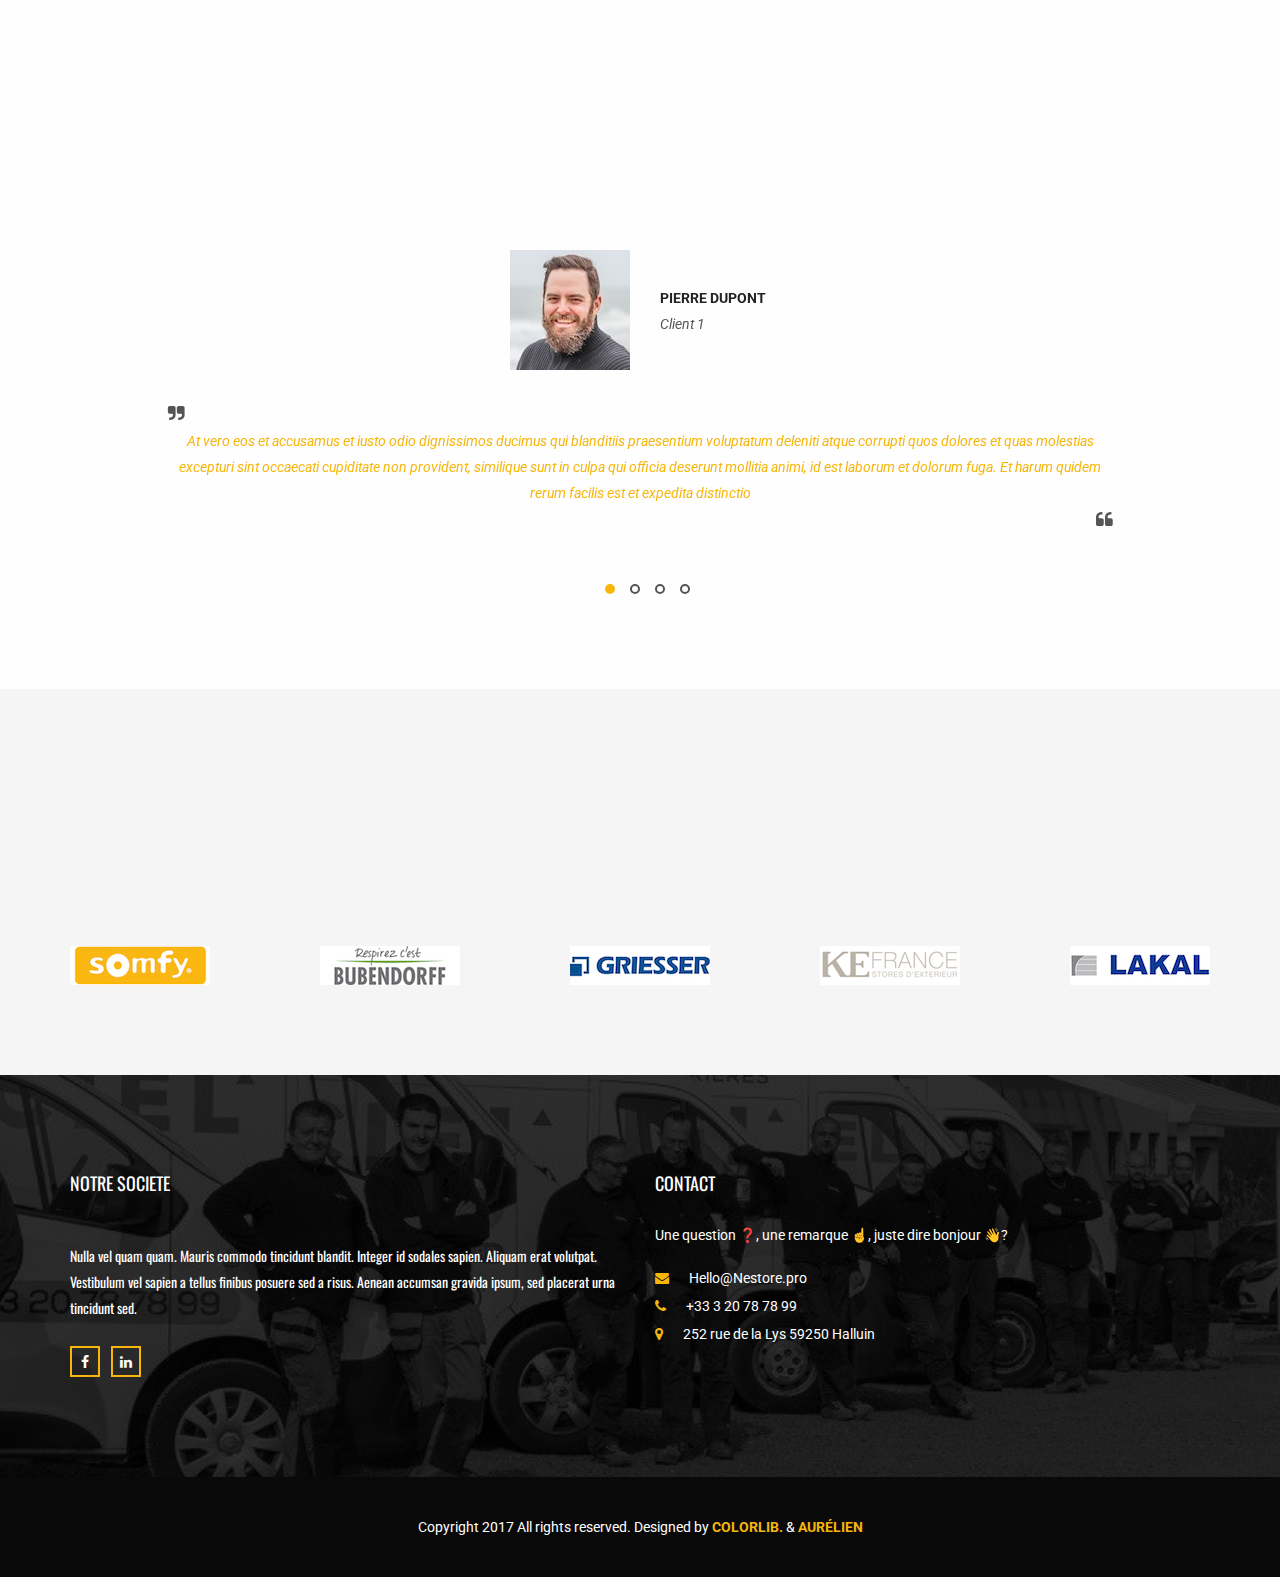
==== commit 7b1ffea6: "home done" ====
--- a/index.html
+++ b/index.html
@@ -83,45 +83,45 @@
             <div class="col-md-10 p0">
                 <div class="collapse navbar-collapse" id="min_navbar">
                     <ul class="nav navbar-nav navbar-right">
-                        <li><a href="#home">Home</a>
+                        <li><a href="index.html">Home</a>
 <!--                             <ul class="dropdown-menu">
                                 <li><a href="index.html">Home</a></li>
                                 <li><a href="index-2.html">Home 2</a></li>
                             </ul> -->
                         </li>
                         <li class="dropdown submenu">
-                            <a href="#about" class="dropdown-toggle" data-toggle="dropdown">A Propos</a>
+                            <a href="#about">A Propos</a>
 <!--                             <ul class="dropdown-menu other_dropdwn">
                                 <li><a href="about.html">About Us</a></li>
                                 <li><a href="about-2.html">About Us-2</a></li>
                             </ul> -->
                         </li>
                         <li class="dropdown submenu">
-                            <a href="#" class="dropdown-toggle" data-toggle="dropdown">Services</a>
+                            <a href="nestore-services.html" class="dropdown-toggle" data-toggle="dropdown">Services</a>
                             <ul class="dropdown-menu other_dropdwn">
-                                <li><a href="services.html">Particuliers</a></li>
-                                <li><a href="services-2.html">Professionnels</a></li>
+                                <li><a href="nestore-services.html#particuliers">Particuliers</a></li>
+                                <li><a href="nestore-services.html#professionnels">Professionnels</a></li>
                             </ul>
                         </li>
                         <li class="dropdown submenu">
-                            <a href="#" class="dropdown-toggle" data-toggle="dropdown">Support</a>
+                            <a href="nestore-produits.html" class="dropdown-toggle" data-toggle="dropdown">Produits</a>
                             <ul class="dropdown-menu other_dropdwn">
-                                <li><a href="">Volets roulants</a></li>
-                                <li><a href="">Stores extérieurs</a></li>
-                                <li><a href="">Stores intérieurs</a></li>
-                                <li><a href="">Portes de garage</a></li>
+                                <li><a href="nestore-produits.html#roulants">Volets roulants</a></li>
+                                <li><a href="nestore-produits.html#exterieurs">Stores extérieurs</a></li>
+                                <li><a href="nestore-produits.html#interieurs">Stores intérieurs</a></li>
+                                <li><a href="nestore-produits.html#garage">Portes de garage</a></li>
                             </ul>
                         </li>
-                        <li><a href="#">Gallery</a></li>
-<!--                         <li class="dropdown submenu">
+<!--                         <li><a href="#">Gallery</a></li>
+                        <li class="dropdown submenu">
                             <a href="#" class="dropdown-toggle" data-toggle="dropdown">Blog</a>
                             <ul class="dropdown-menu">
                                 <li><a href="blog.html">Blog</a></li>
                                 <li><a href="blog-2.html">Blog-2</a></li>
                             </ul>
                         </li> -->
-                        <li><a href="contact.html">Contact</a></li>
-                        <li><a href="">RDV</a></li>
+                        <li><a href="mailto:hello@nestore.pro" target="_blank">Contact</a></li>
+                        <li><a href="https://calendly.com/adobbels" target="_blank">RDV</a></li>
                         <!-- <li><a href="#" class="nav_searchFrom"><i class="fa fa-search"></i></a></li> -->
                     </ul>
                 </div><!-- /.navbar-collapse -->
@@ -131,12 +131,12 @@
 	<!-- End Header_Area -->
 
 
-  <div class="banner" id="home" style="background-image: linear-gradient(-225deg, rgba(0,101,168,0.6) 0%, rgba(0,36,61,0.6) 50%), url('images/slider-1.jpg');">
+  <div class="banner" style="background-image: linear-gradient(-225deg, rgba(0,101,168,0.6) 0%, rgba(0,36,61,0.6) 50%), url('images/banner-home.jpg');">
     <div class="banner-content">
       <h5>🛎️ Nestore, à votre service 🛎️</h5>
-      <h3 style="text-transform: uppercase;">ne laissez plus les portes ouvertes à toutes les fenètres</h3>
-      <p> Nous intervenons dans le dépannage/réparation 🛠️, la motorisation 🤖, et l'installation/rénovation 🆕 de vos volets roulants, stores intérieurs et extérieurs, ainsi que de vos portes de garage. Sur demande, la création de stores et volets roulants sur mesure est également possible.</p>
-      <a href="#">Prenez rdv</a>
+      <h3 style="text-transform: uppercase;">ne laissez plus la porte ouverte à toutes les fenètres</h3>
+      <p> Nous intervenons dans <span style="color: #edb741">le dépannage/réparation</span> 🛠️, <span style="color: #edb741">la motorisation</span> 🤖, et <span style="color: #edb741">l'installation/rénovation</span> 🆕 de vos volets roulants, stores intérieurs et extérieurs, ainsi que de vos portes de garage. Sur demande, la création de stores et volets roulants sur mesure est également possible.</p>
+      <a href="https://calendly.com/adobbels" target="_blank">Prenez rdv</a>
     </div>
   </div>
 
@@ -189,7 +189,7 @@
                 <div class="col-md-3 col-sm-6 builder">
                     <i class="fa fa-thumbs-up" aria-hidden="true"></i>
                     <h4>Garantie décennale</h4>
-                    <p>Lorem ipsum dolor sit amet, consectetur adipiscing elit, sed do eiusmod </p>
+                    <p id="about">Lorem ipsum dolor sit amet, consectetur adipiscing elit, sed do eiusmod </p>
                 </div>
            </div>
         </div>
@@ -197,7 +197,7 @@
     <!-- End Professional Builde -->
 
     <!-- About Us Area -->
-    <section class="about_us_area row" id="about">
+    <section class=" about_us_area row">
         <div class="container">
             <div class="tittle wow fadeInUp">
                 <h2>A PROPOS</h2>
@@ -209,7 +209,7 @@
                         <h2>QUI SOMMES-NOUS?</h2>
                     </div>
                     <p>Morbi sed venenatis nibh. Proin rhoncus volutpat neque non dapibus. Nam in erat vel libero egestas feugiat id ut massa. Nulla sagittis eleifend lectus, eu ullamcorper leo egestas quis. Mauris fringilla nisl eget felis finibus commodo. Vivamus sit amet ipsum est. Donec suscipit lacinia sem dictum ultrices.</p>
-                    <a href="#" class="button_all">Contactez-nous</a>
+                    <a href="mailto:hello@nestore.pro" class="button_all" target="_blank">Contactez-nous</a>
                 </div>
                 <div class="col-md-5 col-sm-6 about_client">
                     <img src="images/antoine-leclercq.jpg" alt="">
@@ -220,11 +220,11 @@
     <!-- End About Us Area -->
     <section class="call_min_area">
         <div class="container">
-            <h2>+33 3 20 78 78 99</h2>
-            <p>Contactez-nous. Lorem ipsum dolor sit amet, consectetur adipiscing elit.</p>
+            <h2><a href="tel:+33-3-20-78-78-99" style="color: white">+33 3 20 78 78 99</a></h2>
+            <p>Contactez-nous. Nous nous ferons un plaisir de répondre à toutes vos questions.</p>
             <div class="call_btn">
-                <a href="#" class="button_all">CONTACT</a>
-                <a href="#" class="button_all">RDV</a>
+                <a href="mailto:hello@nestore.pro" class="button_all" target="_blank">CONTACT</a>
+                <a href="https://calendly.com/adobbels" class="button_all" target="_blank">RDV</a>
             </div>
         </div>
     </section>
@@ -335,7 +335,7 @@
                         <p>Lorem ipsum dolor sit amet, consectetur adipiscing elit, sed do eiusmod tempor incididunt ut labore et dolore magna aliqua.</p>
                     </div>
                     <div class="col-md-2 book_bottun">
-                        <a href="#" class="button_all">RDV</a>
+                        <a href="https://calendly.com/adobbels" class="button_all" target="_blank">RDV</a>
                     </div>
                 </div>
             </div>
@@ -455,9 +455,9 @@
                         <img src="images/antoine-leclercq-bw.jpg" alt="" style="width: 100vw;">
                         <div class="team_content">
                             <ul>
-                                <li><a href="#"><i class="fa fa-linkedin" aria-hidden="true"></i></a></li>
+                                <li><a href="https://www.linkedin.com/in/antoine-leclercq-7011a336/"><i class="fa fa-linkedin" aria-hidden="true"></i></a></li>
                             </ul>
-                            <a href="#" class="name">Antoine Leclercq</a>
+                            <a class="name">Antoine Leclercq</a>
                             <h6>Gérant</h6>
                         </div>
                    </div>
@@ -469,7 +469,7 @@
                             <ul>
                                 <li><a href="#"><i class="fa fa-linkedin" aria-hidden="true"></i></a></li>
                             </ul>
-                            <a href="#" class="name">Antoine Leclercq</a>
+                            <a class="name">Antoine Leclercq</a>
                             <h6>Gérant</h6>
                         </div>
                    </div>
@@ -481,7 +481,7 @@
                             <ul>
                                 <li><a href="#"><i class="fa fa-linkedin" aria-hidden="true"></i></a></li>
                             </ul>
-                            <a href="#" class="name">Antoine Leclercq</a>
+                            <a class="name">Antoine Leclercq</a>
                             <h6>Gérant</h6>
                         </div>
                    </div>
@@ -491,9 +491,9 @@
                         <img src="images/MathieudeMagneval.jpg" alt="" style="width: 100vw;">
                         <div class="team_content">
                             <ul>
-                                <li><a href="#"><i class="fa fa-linkedin" aria-hidden="true"></i></a></li>
+                                <li><a href="https://www.linkedin.com/in/mathieu-de-magneval-676551116/"><i class="fa fa-linkedin" aria-hidden="true"></i></a></li>
                             </ul>
-                            <a href="#" class="name">Mathieu de Magneval</a>
+                            <a class="name">Mathieu de Magneval</a>
                             <h6>Gérant</h6>
                         </div>
                    </div>
@@ -751,14 +751,13 @@
         <div class="container">
             <div class="footer_row row">
                 <div class="col-md-6 col-sm-12 footer_about">
-                    <h2>ABOUT OUR COMPANY</h2>
-                    <img src="images/logo-nestore.png" alt="">
-                    <p>Lorem ipsum dolor sit amet, consectetur adipiscing elit, sed do eiusmod tempor incididunt ut labore et dolore magna aliqua.</p>
+                    <h2>NOTRE SOCIETE</h2>
+                    <p>Nulla vel quam quam. Mauris commodo tincidunt blandit. Integer id sodales sapien. Aliquam erat volutpat. Vestibulum vel sapien a tellus finibus posuere sed a risus. Aenean accumsan gravida ipsum, sed placerat urna tincidunt sed.</p>
                     <ul class="socail_icon">
-                        <li><a href="#"><i class="fa fa-facebook" aria-hidden="true"></i></a></li>
+                        <li><a href="https://www.facebook.com/nestore.pro/"><i class="fa fa-facebook" aria-hidden="true"></i></a></li>
                         <!-- <li><a href="#"><i class="fa fa-twitter" aria-hidden="true"></i></a></li>
                         <li><a href="#"><i class="fa fa-google-plus" aria-hidden="true"></i></a></li> -->
-                        <li><a href="#"><i class="fa fa-linkedin" aria-hidden="true"></i></a></li>
+                        <li><a href="https://www.linkedin.com/company/9248927/"><i class="fa fa-linkedin" aria-hidden="true"></i></a></li>
                     </ul>
                 </div>
                 <!-- <div class="col-md-3 col-sm-6 footer_about quick">
@@ -782,8 +781,8 @@
                     <address>
                         <p>Une question ❓, une remarque ☝️, juste dire bonjour 👋?</p>
                         <ul class="my_address">
-                            <li><a href="mailto:hello@nestore.pro"><i class="fa fa-envelope" aria-hidden="true"></i>Hello@Nestore.pro</a></li>
-                            <li><a href="tel:+33-3-20-78-78-99"><i class="fa fa-phone" aria-hidden="true"></i>+33 3 20 78 78 99</a></li>
+                            <li><a href="mailto:hello@nestore.pro"><i class="fa fa-envelope" aria-hidden="true" target="_blank"></i>Hello@Nestore.pro</a></li>
+                            <li><a href="tel:+33-3-20-78-78-99"><i class="fa fa-phone" aria-hidden="true" target="_blank"></i>+33 3 20 78 78 99</a></li>
                             <li><a href="#"><i class="fa fa-map-marker" aria-hidden="true"></i>252 rue de la Lys 59250 Halluin</a></li>
                         </ul>
                     </address>
@@ -791,7 +790,7 @@
             </div>
         </div>
         <div class="copyright_area">
-            Copyright 2017 All rights reserved. Designed by <a href="https://colorlib.com">Colorlib.</a>
+            Copyright 2017 All rights reserved. Designed by <a href="https://colorlib.com" target="_blank">Colorlib.</a> & <a href="https://adobbels.github.io/profile/index.html" target="_blank">Aurélien</a>
         </div>
     </footer>
     <!-- End Footer Area -->
--- a/css/style.css
+++ b/css/style.css
@@ -2042,7 +2042,7 @@
 /* End All contact Info Css */
 /*--------------------------------------------------*/
 .footer_area {
-  background: url("../images/footer.jpg") no-repeat;
+  background: url("../images/footer-allteam.jpg") no-repeat;
   position: relative;
   background-size: cover;
   background-position: center;
@@ -2650,6 +2650,12 @@
     padding-top: 95px;
   }
 
+  a.anchor {
+  display: block;
+  position: relative;
+  top: -90px;
+  visibility: hidden; }
+
   .slider_area .slider_inner .camera_caption div h3 {
     font-size: 23px;
   }
@@ -2681,7 +2687,7 @@
 .banner {
   color: white;
   text-align: center;
-  height: 70vh;
+  height: calc(80vh);
   /* if you have a 70px navbar => height: calc(100vh - 70px); */
   background-size: cover !important;
   display: flex;
@@ -2693,7 +2699,7 @@
 text-transform: uppercase;
 color: #fff;
 font: 400 30px "Roboto", sans-serif;
-padding-top: 27px;
+padding-top: 15px;
 }
 
 .banner h5 {
@@ -2702,12 +2708,12 @@
 font: 400 24px "Roboto", sans-serif;
 }
 .banner p {
-padding-top: 60px;
+padding-top: 15px;
 color: #fff;
 font: 400 14px/26px "Roboto", sans-serif;
 max-width: 750px;
 margin: 0 auto;
-padding-bottom: 90px;
+padding-bottom: 30px;
 }
 
 .banner a {
@@ -2745,3 +2751,5 @@
 }
 .banner div a:hover:before, .banner div a:focus:before {
   transform: scaleY(1);
+
+
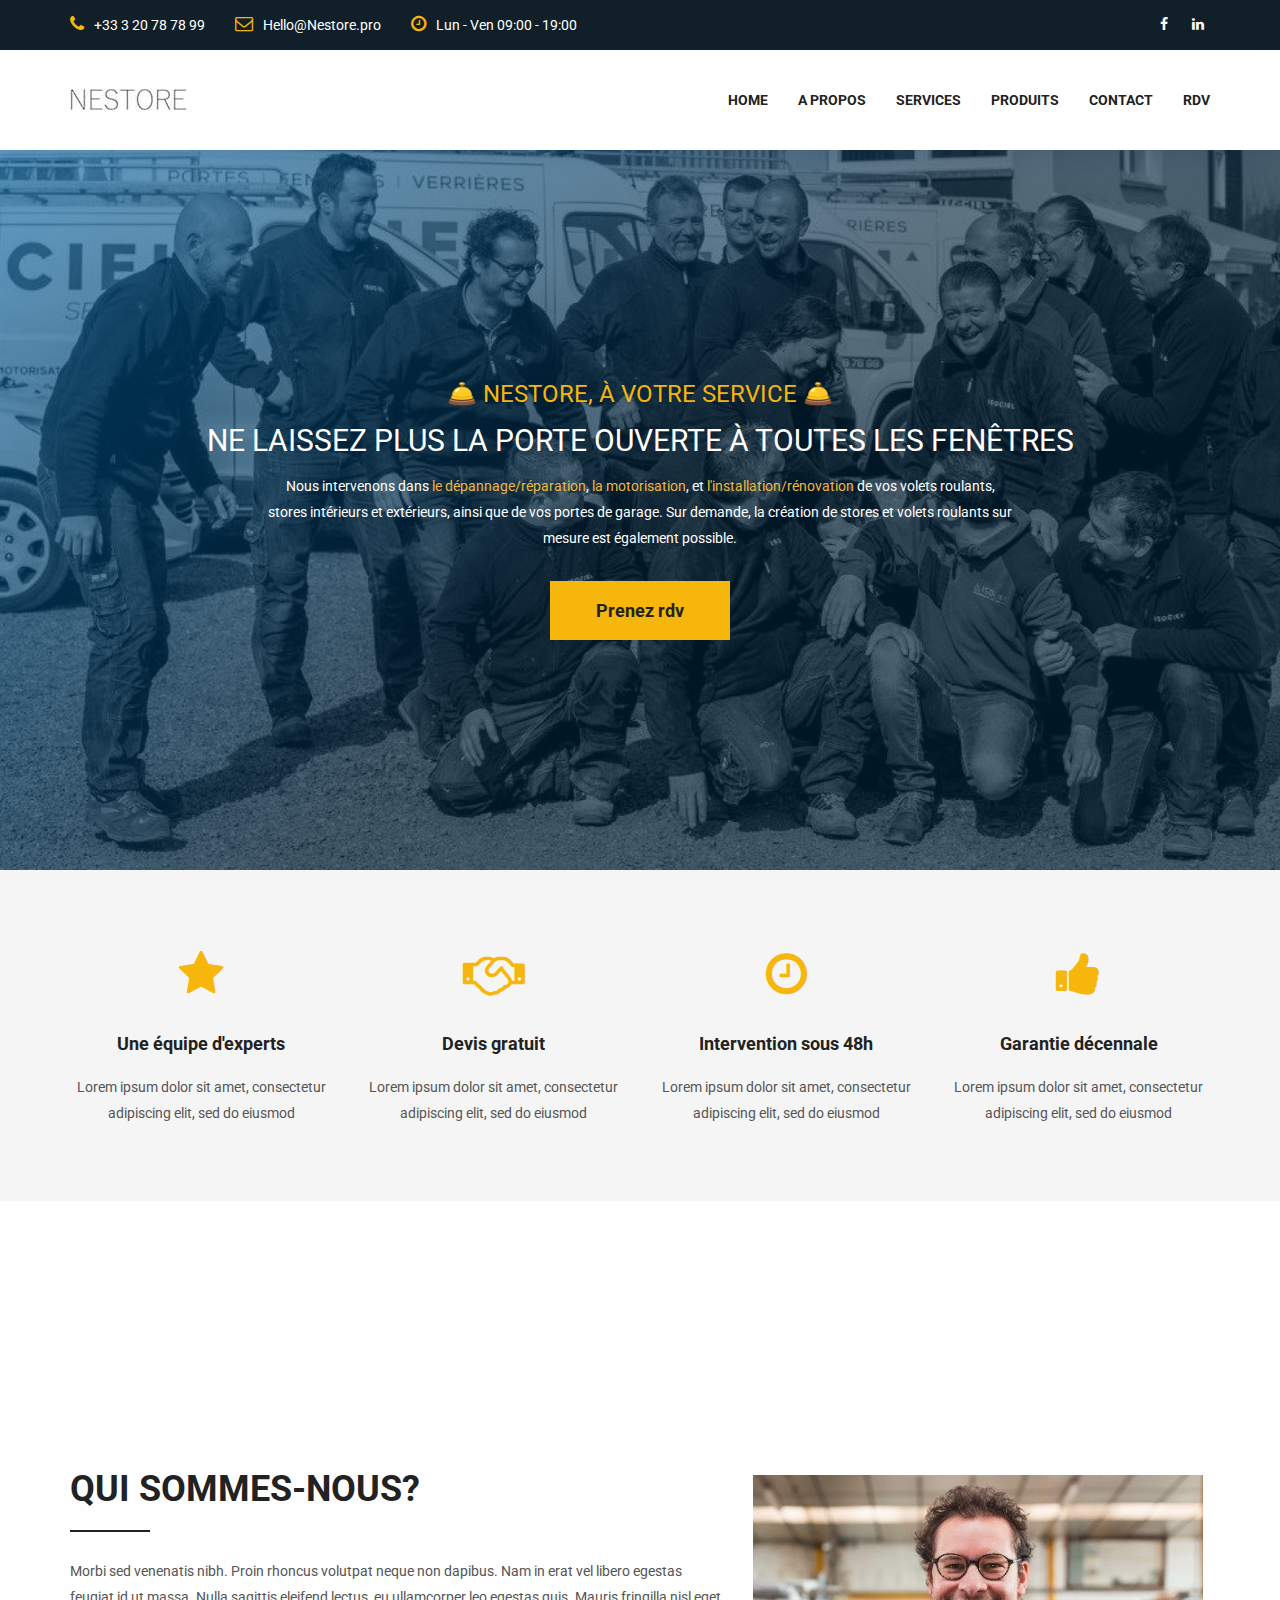
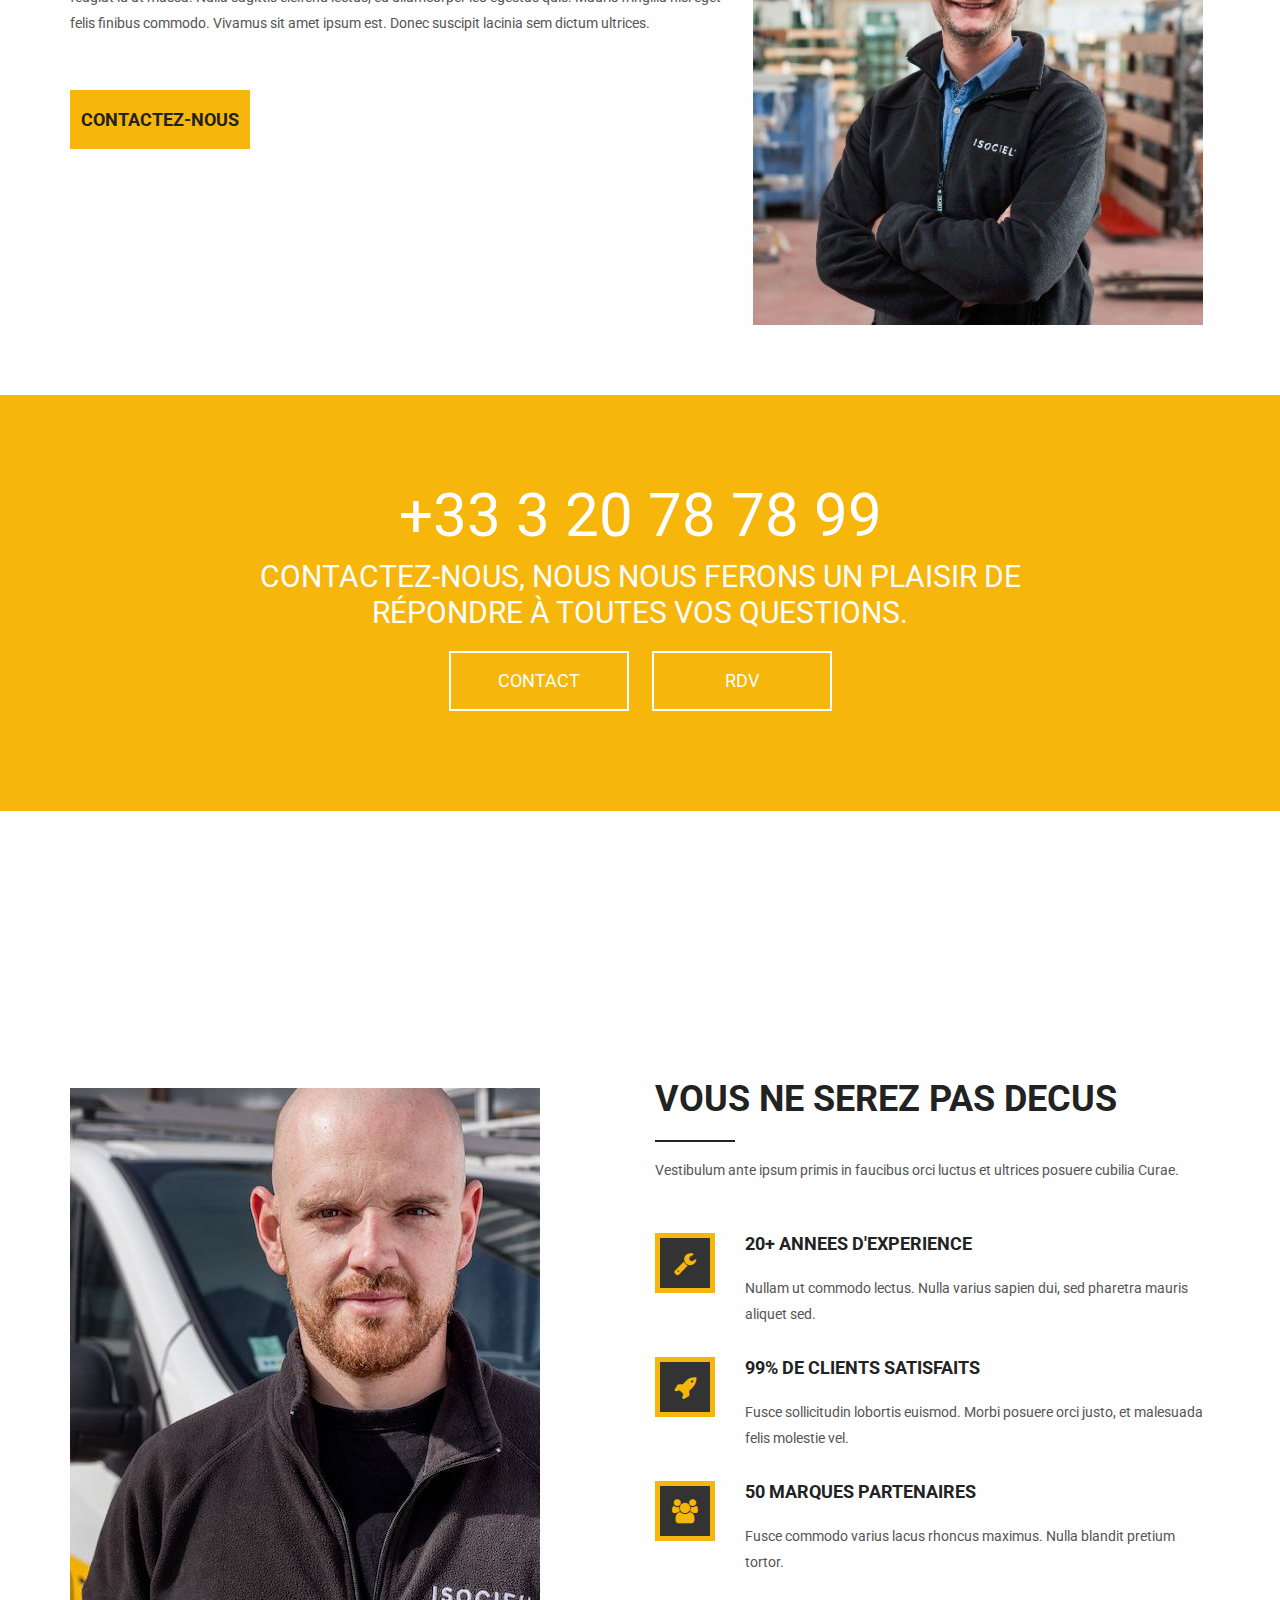
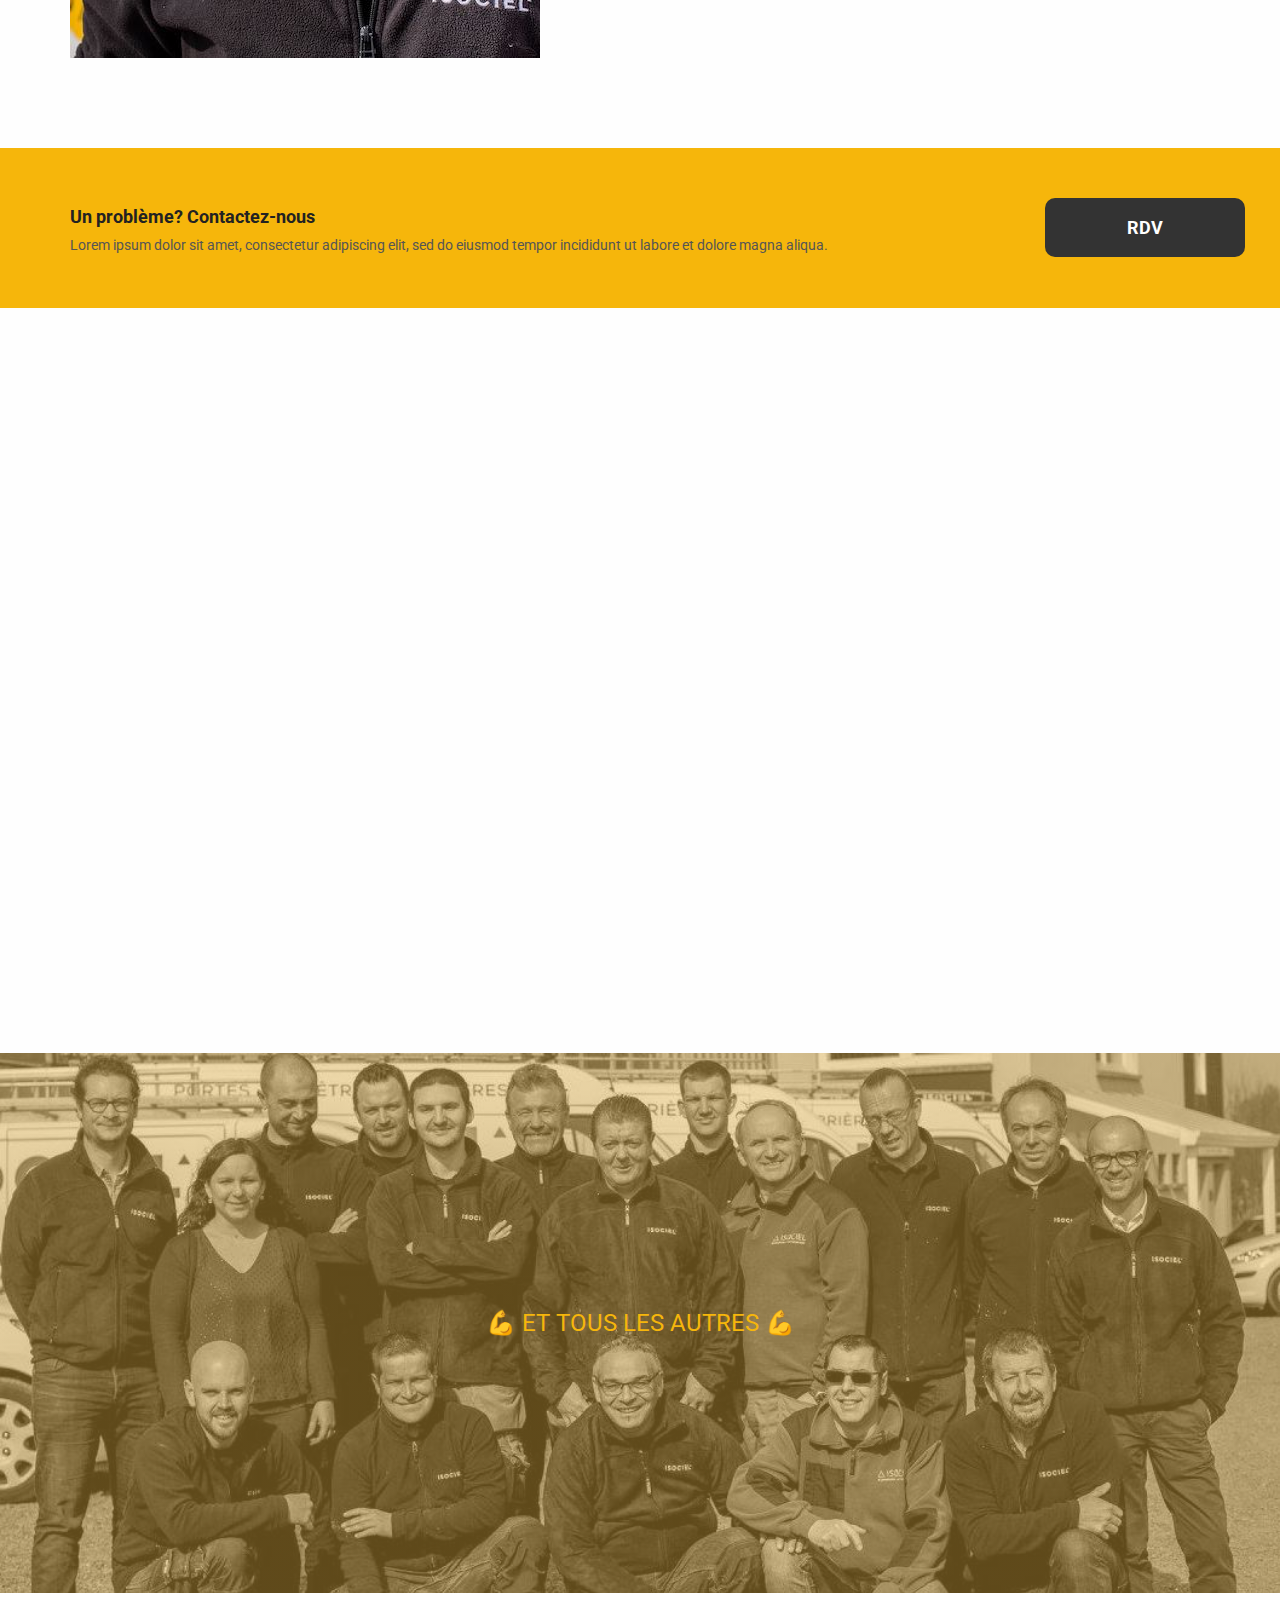
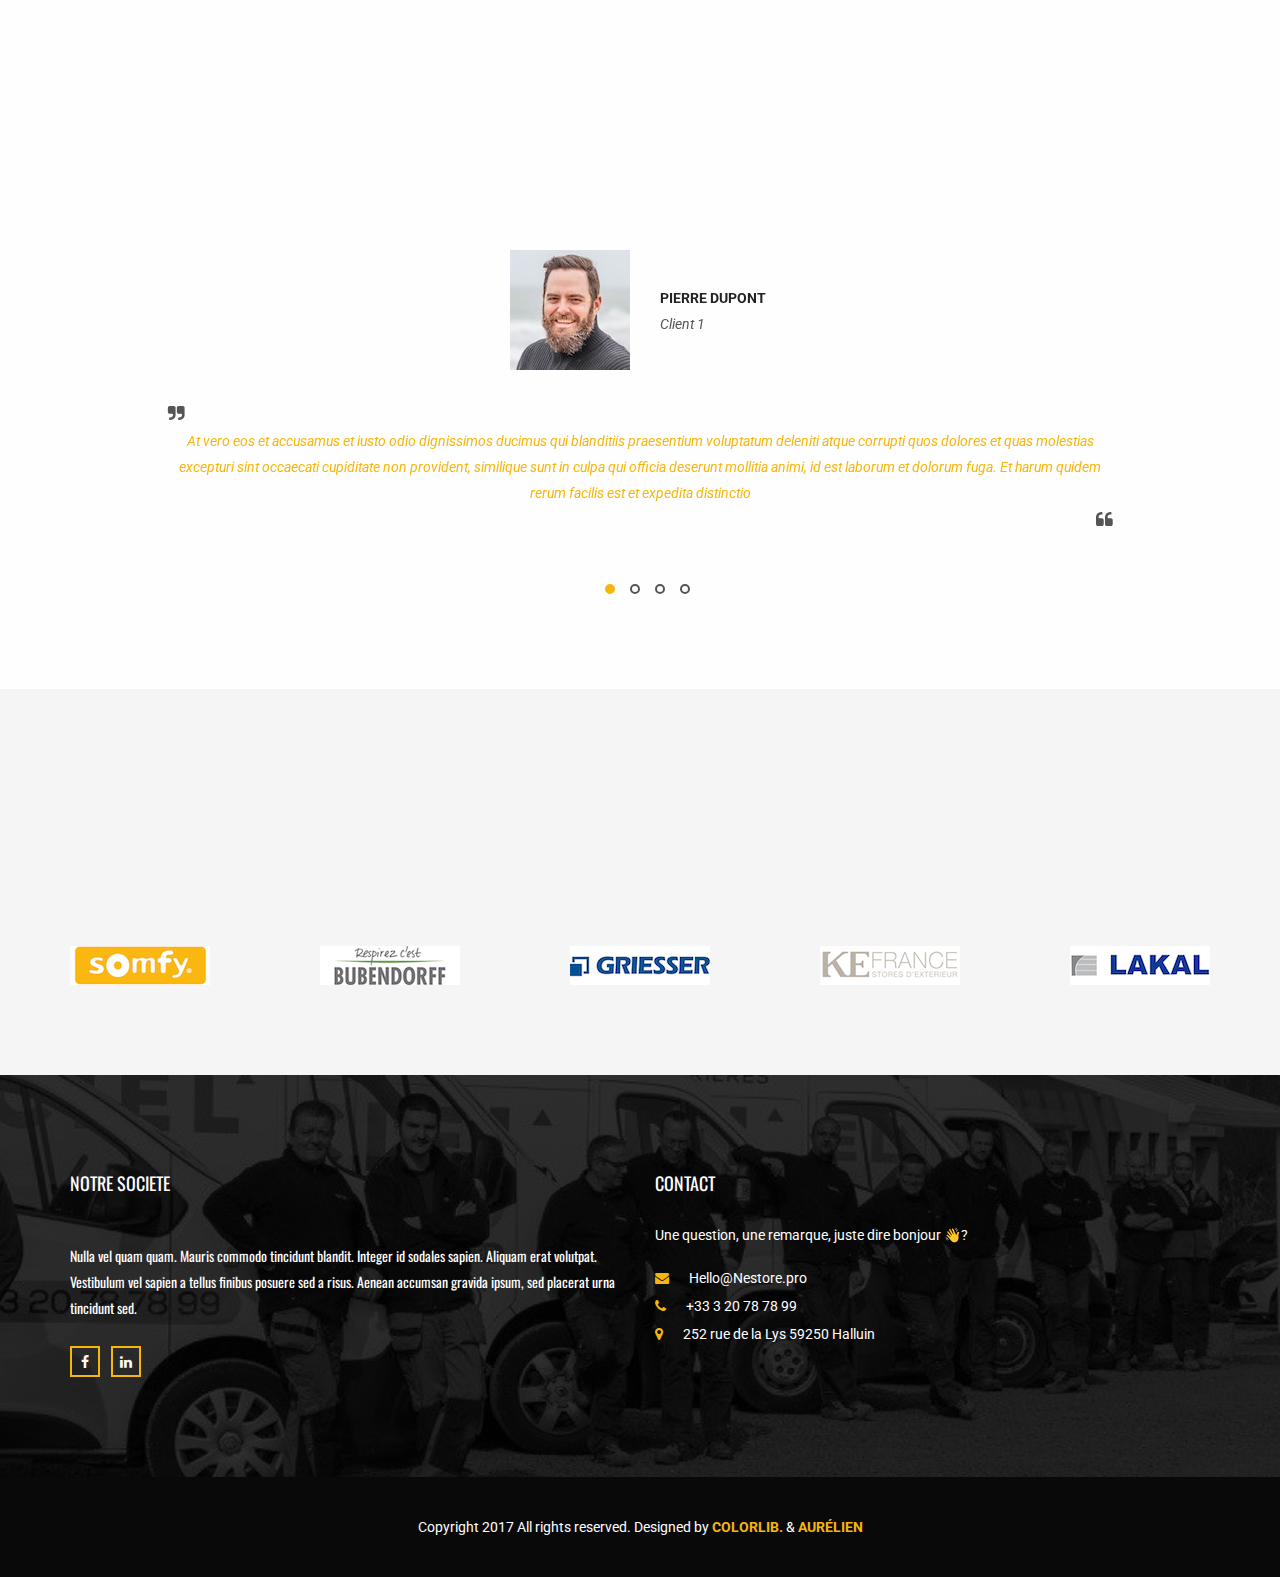
==== commit 535ecfe5: "done except meta" ====
--- a/index.html
+++ b/index.html
@@ -43,10 +43,6 @@
             </ul>
             <ul class="nav navbar-nav navbar-right social_nav">
                 <li><a href="https://www.facebook.com/nestore.pro/" target="_blank"><i class="fa fa-facebook" aria-hidden="true"></i></a></li>
-<!--                 <li><a href="#"><i class="fa fa-twitter" aria-hidden="true"></i></a></li>
-                <li><a href="#"><i class="fa fa-google-plus" aria-hidden="true"></i></a></li>
-                <li><a href="#"><i class="fa fa-instagram" aria-hidden="true"></i></a></li>
-                <li><a href="#"><i class="fa fa-pinterest-p" aria-hidden="true"></i></a></li> -->
                 <li><a href="https://www.linkedin.com/company/9248927/" target="_blank"><i class="fa fa-linkedin" aria-hidden="true"></i></a></li>
             </ul>
 	    </div>
@@ -84,42 +80,16 @@
                 <div class="collapse navbar-collapse" id="min_navbar">
                     <ul class="nav navbar-nav navbar-right">
                         <li><a href="index.html">Home</a>
-<!--                             <ul class="dropdown-menu">
-                                <li><a href="index.html">Home</a></li>
-                                <li><a href="index-2.html">Home 2</a></li>
-                            </ul> -->
                         </li>
                         <li class="dropdown submenu">
                             <a href="#about">A Propos</a>
-<!--                             <ul class="dropdown-menu other_dropdwn">
-                                <li><a href="about.html">About Us</a></li>
-                                <li><a href="about-2.html">About Us-2</a></li>
-                            </ul> -->
                         </li>
                         <li class="dropdown submenu">
-                            <a href="nestore-services.html" class="dropdown-toggle" data-toggle="dropdown">Services</a>
-                            <ul class="dropdown-menu other_dropdwn">
-                                <li><a href="nestore-services.html#particuliers">Particuliers</a></li>
-                                <li><a href="nestore-services.html#professionnels">Professionnels</a></li>
-                            </ul>
+                            <a href="nestore-services.html" >Services</a>
                         </li>
                         <li class="dropdown submenu">
-                            <a href="nestore-produits.html" class="dropdown-toggle" data-toggle="dropdown">Produits</a>
-                            <ul class="dropdown-menu other_dropdwn">
-                                <li><a href="nestore-produits.html#roulants">Volets roulants</a></li>
-                                <li><a href="nestore-produits.html#exterieurs">Stores extérieurs</a></li>
-                                <li><a href="nestore-produits.html#interieurs">Stores intérieurs</a></li>
-                                <li><a href="nestore-produits.html#garage">Portes de garage</a></li>
-                            </ul>
+                            <a href="nestore-produits.html">Produits</a>
                         </li>
-<!--                         <li><a href="#">Gallery</a></li>
-                        <li class="dropdown submenu">
-                            <a href="#" class="dropdown-toggle" data-toggle="dropdown">Blog</a>
-                            <ul class="dropdown-menu">
-                                <li><a href="blog.html">Blog</a></li>
-                                <li><a href="blog-2.html">Blog-2</a></li>
-                            </ul>
-                        </li> -->
                         <li><a href="mailto:hello@nestore.pro" target="_blank">Contact</a></li>
                         <li><a href="https://calendly.com/adobbels" target="_blank">RDV</a></li>
                         <!-- <li><a href="#" class="nav_searchFrom"><i class="fa fa-search"></i></a></li> -->
@@ -134,38 +104,11 @@
   <div class="banner" style="background-image: linear-gradient(-225deg, rgba(0,101,168,0.6) 0%, rgba(0,36,61,0.6) 50%), url('images/banner-home.jpg');">
     <div class="banner-content">
       <h5>🛎️ Nestore, à votre service 🛎️</h5>
-      <h3 style="text-transform: uppercase;">ne laissez plus la porte ouverte à toutes les fenètres</h3>
-      <p> Nous intervenons dans <span style="color: #edb741">le dépannage/réparation</span> 🛠️, <span style="color: #edb741">la motorisation</span> 🤖, et <span style="color: #edb741">l'installation/rénovation</span> 🆕 de vos volets roulants, stores intérieurs et extérieurs, ainsi que de vos portes de garage. Sur demande, la création de stores et volets roulants sur mesure est également possible.</p>
+      <h3 style="text-transform: uppercase;">ne laissez plus la porte ouverte à toutes les fenêtres</h3>
+      <p> Nous intervenons dans <span style="color: #edb741">le dépannage/réparation</span>, <span style="color: #edb741">la motorisation</span>, et <span style="color: #edb741">l'installation/rénovation</span> de vos volets roulants, stores intérieurs et extérieurs, ainsi que de vos portes de garage. Sur demande, la création de stores et volets roulants sur mesure est également possible.</p>
       <a href="https://calendly.com/adobbels" target="_blank">Prenez rdv</a>
     </div>
   </div>
-
-    <!-- Slider area -->
-<!--     <section class="slider_area row m0">
-        <div class="slider_inner">
-            <div data-thumb="images/slider-1.jpg" data-src="images/slider-1.jpg">
-                <div class="camera_caption">
-                   <div class="container">
-                        <h5 class=" wow fadeInUp animated">Welcome to our</h5>
-                        <h3 class=" wow fadeInUp animated" >CLEAN, MODERN, MULTIPURPOSE THEME</h3>
-                        <p class=" wow fadeInUp animated" >Our team of professionals will help you turn your dream home or flat into a reality fast. The Love Boat promises something for everyone. Now the world don't move to the beat of just one</p>
-                        <a class=" wow fadeInUp animated" href="#">Read More</a>
-                   </div>
-                </div>
-            </div>
-            <div data-thumb="images/slider-2.jpg" data-src="images/slider-2.jpg">
-                <div class="camera_caption">
-                   <div class="container">
-                        <h5 class=" wow fadeInUp animated">Welcome to our</h5>
-                        <h3 class=" wow fadeInUp animated" data-wow-delay="0.5s">CLEAN ,MODERN, MULTIPURPOSE THEME</h3>
-                        <p class=" wow fadeInUp animated" data-wow-delay="0.8s">Our team of professionals will help you turn your dream home or flat into a reality fast. The Love Boat promises something for everyone. Now the world don't move to the beat of just one</p>
-                        <a class=" wow fadeInUp animated" data-wow-delay="1s" href="#">Read More</a>
-                   </div>
-                </div>
-            </div>
-        </div>
-    </section> -->
-    <!-- End Slider area -->
 
     <!-- Professional Builde -->
     <section class="professional_builder row">
@@ -221,55 +164,13 @@
     <section class="call_min_area">
         <div class="container">
             <h2><a href="tel:+33-3-20-78-78-99" style="color: white">+33 3 20 78 78 99</a></h2>
-            <p>Contactez-nous. Nous nous ferons un plaisir de répondre à toutes vos questions.</p>
+            <p>Contactez-nous, Nous nous ferons un plaisir de répondre à toutes vos questions.</p>
             <div class="call_btn">
                 <a href="mailto:hello@nestore.pro" class="button_all" target="_blank">CONTACT</a>
                 <a href="https://calendly.com/adobbels" class="button_all" target="_blank">RDV</a>
             </div>
         </div>
     </section>
-    <!-- What ew offer Area -->
-    <!-- <section class="what_we_area row">
-        <div class="container">
-            <div class="tittle wow fadeInUp">
-                <h2>WHAT WE OFFER</h2>
-                <h4>Lorem Ipsum is simply dummy text of the printing and typesetting industry</h4>
-            </div>
-            <div class="row construction_iner">
-                <div class="col-md-4 col-sm-6 construction">
-                   <div class="cns-img">
-                        <img src="images/cns-1.jpg" alt="">
-                   </div>
-                   <div class="cns-content">
-                        <i class="fa fa-home" aria-hidden="true"></i>
-                        <a href="#">BUILDING CONSTRUCTION</a>
-                        <p>Lorem Ipsum is simply dummy text of the print-ing and typesetting industry. Lorem Ipsum has been the industry's standard dummy </p>
-                   </div>
-                </div>
-                <div class="col-md-4 col-sm-6 construction">
-                   <div class="cns-img">
-                        <img src="images/cns-2.jpg" alt="">
-                   </div>
-                   <div class="cns-content">
-                        <i class="fa fa-keyboard-o" aria-hidden="true"></i>
-                        <a href="#">PROJECT PLANNING</a>
-                        <p>Lorem Ipsum is simply dummy text of the print-ing and typesetting industry. Lorem Ipsum has been the industry's standard dummy </p>
-                   </div>
-                </div>
-                <div class="col-md-4 col-sm-6 construction">
-                   <div class="cns-img">
-                        <img src="images/cns-3.jpg" alt="">
-                   </div>
-                   <div class="cns-content">
-                        <i class="fa fa-gavel" aria-hidden="true"></i>
-                        <a href="#">HOUSE RENOVATION</a>
-                        <p>Lorem Ipsum is simply dummy text of the print-ing and typesetting industry. Lorem Ipsum has been the industry's standard dummy </p>
-                   </div>
-                </div>
-            </div>
-        </div>
-    </section> -->
-    <!-- End What ew offer Area -->
 
     <!-- Our Features Area -->
     <section class="our_feature_area">
@@ -331,7 +232,7 @@
             <div class="container">
                 <div class="row book_now">
                     <div class="col-md-10 booking_text">
-                        <h4>Un problème 😤 Contactez-nous</h4>
+                        <h4>Un problème? Contactez-nous</h4>
                         <p>Lorem ipsum dolor sit amet, consectetur adipiscing elit, sed do eiusmod tempor incididunt ut labore et dolore magna aliqua.</p>
                     </div>
                     <div class="col-md-2 book_bottun">
@@ -342,105 +243,6 @@
         </div>
     </section>
     <!-- End Our Partners Area -->
-
-
-    <!-- Our Services Area -->
-    <!-- <section class="our_services_area">
-        <div class="container">
-            <div class="tittle wow fadeInUp">
-                <h2>Our Services</h2>
-                <h4>Lorem Ipsum is simply dummy text of the printing and typesetting industry</h4>
-            </div>
-            <div class="portfolio_inner_area">
-                <div class="portfolio_filter">
-                    <ul>
-                        <li data-filter="*" class="active"><a href=""> All</a></li>
-                        <li data-filter=".photography"><a href="">ARCHITECTURE</a></li>
-                        <li data-filter=".branding"><a href="">Building</a></li>
-                        <li data-filter=".webdesign"><a href="">CONSTRUCTION</a></li>
-                        <li data-filter=".adversting"><a href="">DESIGN</a></li>
-                        <li data-filter=".painting"><a href="">Painting</a></li>
-                    </ul>
-                </div>
-                <div class="portfolio_item">
-                   <div class="grid-sizer"></div>
-                    <div class="single_facilities col-xs-4 p0 painting photography adversting">
-                       <div class="single_facilities_inner">
-                          	<img src="images/gallery/sv-1.jpg" alt="">
-                            <div class="gallery_hover">
-                                <h4>Construction</h4>
-                                <ul>
-                                    <li><a href="#"><i class="fa fa-link" aria-hidden="true"></i></a></li>
-                                    <li><a href="#"><i class="fa fa-search" aria-hidden="true"></i></a></li>
-                                </ul>
-                            </div>
-                        </div>
-                    </div>
-                    <div class="single_facilities col-xs-4 p0 webdesign">
-                       <div class="single_facilities_inner">
-                          	<img src="images/gallery/sv-2.jpg" alt="">
-                            <div class="gallery_hover">
-                                <h4>Construction</h4>
-                                <ul>
-                                    <li><a href="#"><i class="fa fa-link" aria-hidden="true"></i></a></li>
-                                    <li><a href="#"><i class="fa fa-search" aria-hidden="true"></i></a></li>
-                                </ul>
-                            </div>
-                        </div>
-                    </div>
-                    <div class="single_facilities col-xs-4 painting p0 photography branding">
-                       <div class="single_facilities_inner">
-                          	<img src="images/gallery/sv-3.jpg" alt="">
-                            <div class="gallery_hover">
-                                <h4>Construction</h4>
-                                <ul>
-                                    <li><a href="#"><i class="fa fa-link" aria-hidden="true"></i></a></li>
-                                    <li><a href="#"><i class="fa fa-search" aria-hidden="true"></i></a></li>
-                                </ul>
-                            </div>
-                        </div>
-                    </div>
-                    <div class="single_facilities col-xs-4 p0 adversting webdesign adversting">
-                       <div class="single_facilities_inner">
-                          	<img src="images/gallery/sv-4.jpg" alt="">
-                            <div class="gallery_hover">
-                                <h4>Construction</h4>
-                                <ul>
-                                    <li><a href="#"><i class="fa fa-link" aria-hidden="true"></i></a></li>
-                                    <li><a href="#"><i class="fa fa-search" aria-hidden="true"></i></a></li>
-                                </ul>
-                            </div>
-                        </div>
-                    </div>
-                    <div class="single_facilities col-xs-4 p0 painting adversting branding">
-                       <div class="single_facilities_inner">
-                          	<img src="images/gallery/sv-5.jpg" alt="">
-                            <div class="gallery_hover">
-                                <h4>Construction</h4>
-                                <ul>
-                                    <li><a href="#"><i class="fa fa-link" aria-hidden="true"></i></a></li>
-                                    <li><a href="#"><i class="fa fa-search" aria-hidden="true"></i></a></li>
-                                </ul>
-                            </div>
-                        </div>
-                    </div>
-                    <div class="single_facilities col-xs-4 p0 webdesign photography magazine adversting">
-                       <div class="single_facilities_inner">
-                          	<img src="images/gallery/sv-6.jpg" alt="">
-                            <div class="gallery_hover">
-                                <h4>Construction</h4>
-                                <ul>
-                                    <li><a href="#"><i class="fa fa-link" aria-hidden="true"></i></a></li>
-                                    <li><a href="#"><i class="fa fa-search" aria-hidden="true"></i></a></li>
-                                </ul>
-                            </div>
-                        </div>
-                    </div>
-                </div>
-            </div>
-        </div>
-    </section> -->
-    <!-- End Our Services Area -->
 
     <!-- Our Team Area -->
     <section class="our_team_area">
@@ -503,46 +305,11 @@
     </section>
     <!-- End Our Team Area -->
 
-  <div class="banner" style="background-image: linear-gradient(rgba(237, 183, 65,0.4), rgba(237, 183, 65,0.4)), url('images/team.jpg'); height: 60vh;">
-    <div class="banner-content">
-      <h5>💪 Et tous les autres 💪</h5>
+    <div class="banner" style="background-image: linear-gradient(rgba(237, 183, 65,0.4), rgba(237, 183, 65,0.4)), url('images/team.jpg'); height: 60vh;">
+      <div class="banner-content">
+        <h5>💪 Et tous les autres 💪</h5>
+      </div>
     </div>
-  </div>
-
-
-
-    <!-- Our Achievments Area -->
-<!--     <section class="our_achievments_area" data-stellar-background-ratio="0.3">
-        <div class="container">
-            <div class="tittle wow fadeInUp">
-                <h2>Our Achievments</h2>
-                <h4>Lorem Ipsum is simply dummy text of the printing and typesetting industry</h4>
-            </div>
-            <div class="achievments_row row">
-                <div class="col-md-3 col-sm-6 p0 completed">
-                    <i class="fa fa-connectdevelop" aria-hidden="true"></i>
-                    <span class="counter">800</span>
-                    <h6>PROJECT COMPLETED</h6>
-                </div>
-                <div class="col-md-3 col-sm-6 p0 completed">
-                    <i class="fa fa-home" aria-hidden="true"></i>
-                    <span class="counter">230</span>
-                    <h6>HOUSE RENOVATIONS</h6>
-                </div>
-                <div class="col-md-3 col-sm-6 p0 completed">
-                    <i class="fa fa-child" aria-hidden="true"></i>
-                    <span class="counter">1390</span>
-                    <h6>WORKERS EMPLOYED</h6>
-                </div>
-                <div class="col-md-3 col-sm-6 p0 completed">
-                    <i class="fa fa-trophy" aria-hidden="true"></i>
-                    <span class="counter">125</span>
-                    <h6>AWARDS WON</h6>
-                </div>
-            </div>
-        </div>
-    </section> -->
-    <!-- End Our Achievments Area -->
 
     <!-- Our Testimonial Area -->
     <section class="testimonial_area row">
@@ -612,104 +379,6 @@
         </div>
     </section>
     <!-- End Our testimonial Area -->
-
-    <!-- Our Featured Works Area -->
-    <!-- <section class="featured_works row" data-stellar-background-ratio="0.3">
-        <div class="tittle wow fadeInUp">
-            <h2>Our Featured Works</h2>
-            <h4>Lorem Ipsum is simply dummy text of the printing and typesetting industry</h4>
-        </div>
-        <div class="featured_gallery">
-            <div class="col-md-3 col-sm-4 col-xs-6 gallery_iner p0">
-                <img src="images/gallery/gl-1.jpg" alt="">
-                <div class="gallery_hover">
-                    <h4>Bolt Apartments</h4>
-                    <a href="#">VIEW PROJECT</a>
-                </div>
-            </div>
-            <div class="col-md-3 col-sm-4 col-xs-6 gallery_iner p0">
-                <img src="images/gallery/gl-2.jpg" alt="">
-                <div class="gallery_hover">
-                    <h4>Bolt Apartments</h4>
-                    <a href="#">VIEW PROJECT</a>
-                </div>
-            </div>
-            <div class="col-md-3 col-sm-4 col-xs-6 gallery_iner p0">
-                <img src="images/gallery/gl-3.jpg" alt="">
-                <div class="gallery_hover">
-                    <h4>Bolt Apartments</h4>
-                    <a href="#">VIEW PROJECT</a>
-                </div>
-            </div>
-            <div class="col-md-3 col-sm-4 col-xs-6 gallery_iner p0">
-                <img src="images/gallery/gl-4.jpg" alt="">
-                <div class="gallery_hover">
-                    <h4>Bolt Apartments</h4>
-                    <a href="#">VIEW PROJECT</a>
-                </div>
-            </div>
-            <div class="col-md-3 col-sm-4 col-xs-6 gallery_iner p0">
-                <img src="images/gallery/gl-5.jpg" alt="">
-                <div class="gallery_hover">
-                    <h4>Bolt Apartments</h4>
-                    <a href="#">VIEW PROJECT</a>
-                </div>
-            </div>
-            <div class="col-md-3 col-sm-4 col-xs-6 gallery_iner p0">
-                <img src="images/gallery/gl-6.jpg" alt="">
-                <div class="gallery_hover">
-                    <h4>Bolt Apartments</h4>
-                    <a href="#">VIEW PROJECT</a>
-                </div>
-            </div>
-            <div class="col-md-3 col-sm-4 col-xs-6 gallery_iner p0">
-                <img src="images/gallery/gl-7.jpg" alt="">
-                <div class="gallery_hover">
-                    <h4>Bolt Apartments</h4>
-                    <a href="#">VIEW PROJECT</a>
-                </div>
-            </div>
-            <div class="col-md-3 col-sm-4 col-xs-6 gallery_iner p0">
-                <img src="images/gallery/gl-8.jpg" alt="">
-                <div class="gallery_hover">
-                    <h4>Bolt Apartments</h4>
-                    <a href="#">VIEW PROJECT</a>
-                </div>
-            </div>
-        </div>
-    </section> -->
-    <!-- End Our Featured Works Area -->
-
-    <!-- Our Latest Blog Area -->
-<!--     <section class="latest_blog_area">
-        <div class="container">
-            <div class="tittle wow fadeInUp">
-                <h2>Our Latest Blog</h2>
-                <h4>Lorem Ipsum is simply dummy text of the printing and typesetting industry</h4>
-            </div>
-            <div class="row latest_blog">
-                <div class="col-md-4 col-sm-6 blog_content">
-                    <img src="images/blog/lb-1.jpg" alt="">
-                    <a href="#" class="blog_heading">Our Latest Project</a>
-                    <h4><small>by  </small><a href="#">Emran Khan</a><span>/</span><small>ON </small> October 15, 2016</h4>
-                    <p>Lorem ipsum dolor sit amet, consectetur adipiscing elit. Etiam sagittis iaculis velit in tristique. Curabitur ac urna urna. Sed sollicitudin at nisi sed accumsan... <a href="#">Read More</a></p>
-                </div>
-                <div class="col-md-4 col-sm-6 blog_content">
-                    <img src="images/blog/lb-2.jpg" alt="">
-                    <a href="#" class="blog_heading">Our Latest Project</a>
-                    <h4><small>by  </small><a href="#">Prodip Ghosh</a><span>/</span><small>ON </small> October 15, 2016</h4>
-                    <p>Lorem ipsum dolor sit amet, consectetur adipiscing elit. Etiam sagittis iaculis velit in tristique. Curabitur ac urna urna. Sed sollicitudin at nisi sed accumsan... <a href="#">Read More</a></p>
-                </div>
-                <div class="col-md-4 col-sm-6 blog_content">
-                    <img src="images/blog/lb-3.jpg" alt="">
-                    <a href="#" class="blog_heading">Our Latest Project</a>
-                    <h4><small>by  </small><a href="#">Prodip Ghosh</a><span>/</span><small>ON </small> October 15, 2016</h4>
-                    <p>Lorem ipsum dolor sit amet, consectetur adipiscing elit. Etiam sagittis iaculis velit in tristique. Curabitur ac urna urna. Sed sollicitudin at nisi sed accumsan... <a href="#">Read More</a></p>
-                </div>
-            </div>
-        </div>
-    </section> -->
-    <!-- End Our Latest Blog Area -->
 
     <!-- Our Partners Area -->
     <section class="our_partners_area">
@@ -730,19 +399,6 @@
 
             </div>
         </div>
-        <!-- <div class="book_now_aera">
-            <div class="container">
-                <div class="row book_now">
-                    <div class="col-md-10 booking_text">
-                        <h4>Booking now if you need build your dream home.</h4>
-                        <p>Lorem ipsum dolor sit amet, consectetur adipiscing elit, sed do eiusmod tempor incididunt ut labore et dolore magna aliqua.</p>
-                    </div>
-                    <div class="col-md-2 p0 book_bottun">
-                        <a href="#" class="button_all">book now</a>
-                    </div>
-                </div>
-            </div>
-        </div> -->
     </section>
     <!-- End Our Partners Area -->
 
@@ -760,26 +416,10 @@
                         <li><a href="https://www.linkedin.com/company/9248927/"><i class="fa fa-linkedin" aria-hidden="true"></i></a></li>
                     </ul>
                 </div>
-                <!-- <div class="col-md-3 col-sm-6 footer_about quick">
-                    <h2>Quick links</h2>
-                    <ul class="quick_link">
-                        <li><a href="#"><i class="fa fa-chevron-right"></i>Building Construction</a></li>
-                        <li><a href="#"><i class="fa fa-chevron-right"></i>Home Renovation</a></li>
-                        <li><a href="#"><i class="fa fa-chevron-right"></i>Hardwood Flooring</a></li>
-                        <li><a href="#"><i class="fa fa-chevron-right"></i>Repairing Of Roof</a></li>
-                        <li><a href="#"><i class="fa fa-chevron-right"></i>Commercial Construction</a></li>
-                        <li><a href="#"><i class="fa fa-chevron-right"></i>Concreate Transport</a></li>
-                    </ul>
-                </div> -->
-<!--                 <div class="col-md-3 col-sm-6 footer_about">
-                    <h2>Twitter Feed</h2>
-                    <a href="#" class="twitter">@colorlib: Duis aute irure dolor in reprehenderit in voluptate velit esse cillum dolore eu fugiat.</a>
-                    <a href="#" class="twitter">@colorlib: Duis aute irure dolor in reprehenderit in voluptate velit esse cillum dolore eu fugiat.</a>
-                </div> -->
                 <div class="col-md-6 col-sm-12 footer_about">
                     <h2>CONTACT</h2>
                     <address>
-                        <p>Une question ❓, une remarque ☝️, juste dire bonjour 👋?</p>
+                        <p>Une question, une remarque, juste dire bonjour 👋?</p>
                         <ul class="my_address">
                             <li><a href="mailto:hello@nestore.pro"><i class="fa fa-envelope" aria-hidden="true" target="_blank"></i>Hello@Nestore.pro</a></li>
                             <li><a href="tel:+33-3-20-78-78-99"><i class="fa fa-phone" aria-hidden="true" target="_blank"></i>+33 3 20 78 78 99</a></li>
--- a/css/style.css
+++ b/css/style.css
@@ -2682,7 +2682,28 @@
 /*# sourceMappingURL=style.css.map */
 
 /*# LE WAGON */
-
+.banner-lewagon {
+  color: white;
+  text-align: center;
+  height: 70vh;
+  /* if you have a 70px navbar => height: calc(100vh - 70px); */
+  background-size: cover !important;
+  display: flex;
+  align-items: center;
+  justify-content: center;
+}
+.banner-lewagon h1 {
+  color: #fff;
+  font: 400 40px "Oswald", sans-serif;
+  text-transform: uppercase;
+  padding-top: 85px;
+}
+.banner-lewagon p {
+  font-size: 25px;
+  font-weight: lighter;
+  color: rgb(255, 255, 255);
+  margin-bottom: 30px;
+}
 
 .banner {
   color: white;
